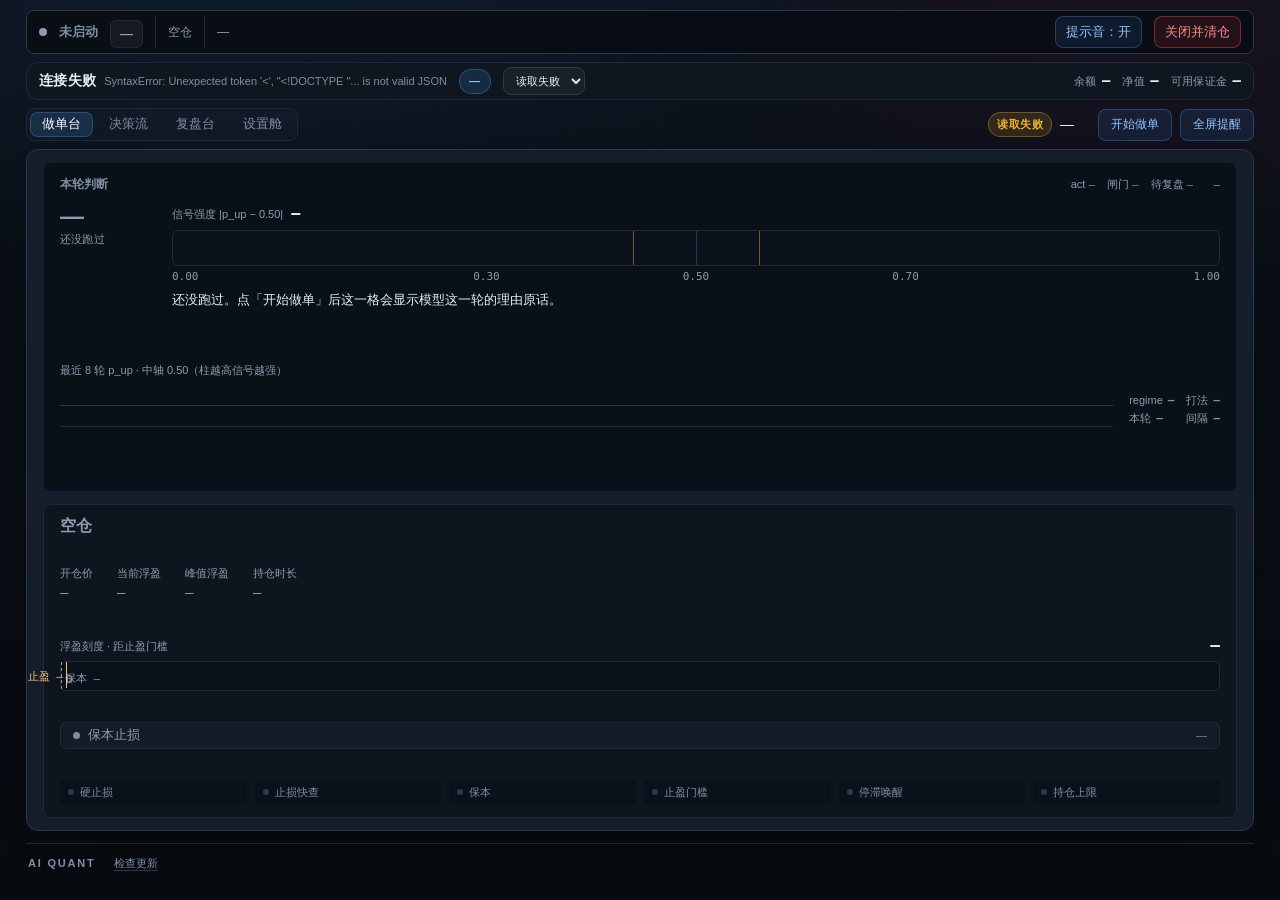
==== tools/dashboard_template.html @ 7fae6434 "feat(dashboard): 顶部标题栏改成页面底部页脚，删掉「退出程序」按钮 标题栏里三样东西（AI QUANT / 版本号 / 检查更新）交易时一眼都不看，却 占着最顶上一整条带边框、带渐变、" ====
<!DOCTYPE html>
<html lang="zh-CN">
<head>
<meta charset="utf-8">
<meta name="viewport" content="width=device-width, initial-scale=1">
<title>AI Quant · 监控台</title>
<link rel="icon" type="image/png" href="[data-uri]">
<style>
  :root {
    --bg: #070a0f;
    --bg2: #0b111a;
    --panel: #0f151e;
    --panel2: #141c27;
    --border: #1e2a38;
    --border-hi: #2a3a4d;
    --text: #e8eef6;
    --muted: #7d8fa3;
    /* 说明文字/空状态/副标（dim=辅助说明，muted=次级正文）。
       演变：#4d5c6e（对底只有 2.2:1）→ #6d7f95 → 现在 #8b9cb0。
       注：中间那版的注释写"≈4.7:1"是**算错了**——那是相对 --panel 的值，
       而 .mini 几乎都出现在 .card.l1 的底色 rgb(22,31,44) 上，实测只有 4.02:1。
       现值对 l1 底约 5.6:1、对 --panel 约 6.3:1（tests/test_ui_tokens.py 会算）。
       代价：与 --muted 的亮度差变小，层级改由字号和位置承担（靠 --fs-* 分档）。 */
    --dim: #8b9cb0;
    /* 涨跌方向：绿涨红跌（用户指定，与 A 股默认的红涨绿跌相反） */
    --up: #2ecc71;
    --down: #ff4d4f;
    /* 语义状态：与涨跌无关 —— 好=绿、坏=红。不要把这两组混用。 */
    --good: #2ecc71;
    --bad: #ff4d4f;
    --warn: #f0b429;
    --info: #4a9eff;
    /* 亮化变体：正文色在深底上不够跳，但直接拿 --info/--bad 当文字又太沉，
       这三档是给"文字/小面积强调"用的。值取自原来散落各处的裸 hex。 */
    --info-lit: #8fc4ff;
    --bad-lit: #ff8b8d;
    --good-lit: #6ee7a0;
    --gold-lit: #f0c674;
    /* --accent 之前没定义，三处使用全靠 fallback 兜底——等于隐式变量，
       换肤时一定会漏。补成显式定义，使用点的 fallback 留着无害。 */
    --accent: #4a9eff;
    --mono: "Cascadia Code", "JetBrains Mono", Consolas, monospace;
    /* ---- 间距：4pt 网格。原来 9/10/11/12/13/14/15/17px 混用，
       相邻两个卡片的间距全靠手感，扫起来没有节奏。 ---- */
    --sp1: 4px;  --sp2: 8px;  --sp3: 12px;
    --sp4: 16px; --sp5: 20px; --sp6: 24px;
    /* ---- 字号：十档（6 档常规文本 + 4 档展示数字）。
       原来 17 档（10/10.5/11/11.5/12/12.5/13/13.5/14/15/15.5/16/20/22/24/42/.95em），
       相邻半档肉眼分不出，却让"全局调一次字号"变成改 115 处硬编码。
       收敛规则：所有 <11px 一律抬到 --fs-1（11px 是深色底可读下限）。 ---- */
    --fs-1: 11px;    /* 微标签 / 表头 / 单位 / 徽章 */
    --fs-2: 12px;    /* 次级说明 / 卡片标题 */
    --fs-3: 12.5px;  /* 表单行 / 明细行 */
    --fs-4: 13px;    /* 正文 / 表格 */
    --fs-5: 14px;    /* 基线（body 默认，别在别处再写一遍） */
    --fs-6: 15px;    /* 小标题 */
    --fs-7: 16px;    /* 账户数字 */
    --fs-8: 22px;    /* 展示数字（原 20/22 合并） */
    --fs-9: 24px;    /* 展示数字·大 */
    --fs-10: 42px;   /* 首屏主数字 */
    /* 旧名保留为别名：历史引用不会断，新代码请直接用 --fs-* */
    --fs-label: var(--fs-1);
    --fs-body: var(--fs-4);
    --fs-num: var(--fs-8);
    --fs-num-lg: var(--fs-9);
    /* ---- 圆角：四档 + 两个语义值。原来 14 种取值（含 2/5/9/14/16）。
       7px→8px、11px→12px 是这次唯一有视觉差的映射，卡片因此整齐。 ---- */
    --r-xs: 4px; --r-sm: 6px; --r-md: 8px; --r-lg: 12px;
    --r-pill: 999px; --r-round: 50%;
    --r1: var(--r-md); --r2: var(--r-lg);   /* 旧名别名 */
    /* 控件最小高度：原来按钮 27px、下拉 24px、单选命中区 13px。
       桌面场景不要求 44px，但 28px 是"点得准"的下限。 */
    --ctrl-h: 32px;
    /* 层级强度：三档卡片的背景差。差一点点就够，不需要描边区分。 */
    --surf1: rgba(22,31,44,.96);
    --surf2: rgba(16,23,33,.92);
    /* ---- v2（做单台重构）新增两个，全站只此一处定义 ----
       决策环比 card.l1 再深一档：它是首屏视觉锚，要"陷下去"而不是"浮起来"。
       否决留痕直接复用 --info，不新建蓝——新建就会有第二个蓝、第三个蓝。 */
    --ring: #0a1017;
    --ring-hi: #16202c;
    --veto: var(--info);
  }
  * { box-sizing: border-box; }
  html, body { min-height: 100%; }
  body {
    margin: 0; padding: 16px 26px 16px;
    background:
      radial-gradient(1200px 600px at 20% -10%, #101d2e 0%, transparent 60%),
      radial-gradient(900px 500px at 90% 0%, #1a1220 0%, transparent 55%),
      linear-gradient(180deg, var(--bg2) 0%, var(--bg) 100%);
    background-attachment: fixed;
    color: var(--text);
    font: 14px/1.55 -apple-system, "Segoe UI", "Microsoft YaHei", sans-serif;
    /* 数字一律等宽：表格里 1 和 8 宽度不同会让整列数字的位数对不齐，
       扫一眼分不出 +3.33 和 +13.33。中文不受影响。 */
    font-variant-numeric: tabular-nums;
    -webkit-font-smoothing: antialiased;
  }
  body::before {
    content: ""; position: fixed; inset: 0; pointer-events: none; z-index: 0;
    background-image:
      linear-gradient(rgba(120,160,200,.028) 1px, transparent 1px),
      linear-gradient(90deg, rgba(120,160,200,.028) 1px, transparent 1px);
    background-size: 44px 44px;
    -webkit-mask-image: radial-gradient(ellipse at 50% 0%, #000 0%, transparent 75%);
    mask-image: radial-gradient(ellipse at 50% 0%, #000 0%, transparent 75%);
  }
  body > * { position: relative; z-index: 1; }
  .mono { font-family: var(--mono); font-variant-numeric: tabular-nums; }

  /* 页脚：程序名 / 版本 / 检查更新。
     这三样原来占着页面最顶上一整条带边框、带渐变的 header——而交易时
     一眼都不看它们，却每天要为此交出一条 50px 高的视觉重量。改成网站
     页脚的做法：最底下、一条淡分隔线、11px 小字、无框。
     顶部让给状态带，第一眼看到的就是「在跑吗 / 有没有仓 / 现在多少」。 */
  .foot {
    display: flex; align-items: center; gap: 18px;
    margin: var(--sp3) 0 0; padding: 11px 2px 0;
    border-top: 1px solid var(--border);
    font-size: var(--fs-1); color: var(--dim);
  }
  .foot-brand { font-weight: 600; letter-spacing: 1.8px; color: var(--muted); }
  .foot-ver { font-family: var(--mono); }
  .foot-ver b { font-weight: 600; color: var(--muted); }
  .foot-link {
    background: none; border: 0; padding: 0; min-height: 0;
    font: inherit; color: var(--muted); cursor: pointer;
    text-decoration: underline; text-underline-offset: 3px;
    text-decoration-color: var(--border-hi);
  }
  .foot-link:hover { color: var(--text); text-decoration-color: currentColor; }
  .foot-link:disabled { opacity: .6; cursor: default; }
  .dot { width: 8px; height: 8px; border-radius: var(--r-round); background: var(--dim); transition: .3s; }
  @keyframes pulse {
    0%   { box-shadow: 0 0 0 0 rgba(46,204,113,.6), 0 0 10px rgba(46,204,113,.8); }
    70%  { box-shadow: 0 0 0 8px rgba(46,204,113,0), 0 0 10px rgba(46,204,113,.4); }
    100% { box-shadow: 0 0 0 0 rgba(46,204,113,0),   0 0 10px rgba(46,204,113,.8); }
  }

  /* ---- 实盘视图内部三态：做单台 / 复盘台 / 设置舱 ----
     S1 只做结构分层：卡片原样搬，不动任何 id / class / 事件绑定。
     状态带（sticky）与账户条刻意留在 #view-live 顶层——包进 pane 会改变
     sticky 的包含块，吸附立刻失效。pane 只装普通卡片。 */
  .live-subtabs {
    display: flex; gap: var(--sp1); margin: 0; padding: 3px;
    background: rgba(255,255,255,.02); border: 1px solid var(--border);
    border-radius: var(--r1); width: fit-content;
  }
  .live-sub {
    padding: 4px 12px; border-radius: var(--r-md); cursor: pointer;
    font-size: var(--fs-3); background: transparent; color: var(--muted);
    border: 0; transition: .18s ease; font-weight: 500;
  }
  .live-sub:hover { color: var(--text); }
  .live-sub.active {
    color: #fff; background: rgba(74,158,255,.16);
    box-shadow: 0 0 0 1px rgba(74,158,255,.3) inset;
  }
  .live-sub .cnt {
    margin-left: 6px; font-size: var(--fs-1); color: var(--dim);
    font-variant-numeric: tabular-nums;
  }
  /* .card / .kpi 带 animation: rise，元素从 display:none 转可见时会**重播**。
     三态是高频切换，25 张卡每次切过去闪一遍既费性能也晃眼——只让做单台
     （首屏）保留进场动效，复盘台/设置舱直接落位。 */
  #live-review .card, #live-review .kpi,
  #live-setup .card, #live-setup .kpi,
  #live-flow .card, #live-flow .kpi { animation: none; }

  /* ==================== 做单台 v2 ====================
     设计依据 docs/ui-v2-spec.md。分区：状态带（顶层 sticky）→ 操作条 →
     决策环（上）+ 持仓面板（下）两区 ----2026-11-04 由左右分栏改成上下，
     决策流同日搬去独立标签，做单台专注当前这一笔。
     为什么重做：改造前这一张卡里有 25 个块，其中配置 20 个、运维 4 个，
     真正「做单时要读」的只有 6 个——98% 的面积服务于开跑之前和出事之后。
     这里只留那 6 个，其余全部搬进设置舱。 */
  .at-desk-bar {
    display: flex; align-items: center; gap: var(--sp2) var(--sp3);
    flex-wrap: wrap; margin: 0 0 var(--sp3);
  }
  .at-desk-bar .at-grow { flex: 1 1 auto; }
  .at-desk-bar .at-now { font-size: var(--fs-1); color: var(--dim); }

  /* 上下分栏（2026-11-04 由左右 62/38 改成）。
     决策流搬走之后卡片又宽又高，横着并排反而两头都不够用：环里的理由原话
     被挤成两行半，持仓面板那 38% 宽度下四个数字已经挤到要退回 2×2。
     改成上下铺满之后，p_up 条和理由一行能放的字数翻了近一倍，持仓面板也能
     把 6 盏闸门灯从 3×2 摊成一行 6 个，省下整整一行高度。
     行高 1.05 : 1 —— 环里要放模型原话，天然比四个数字需要多一点。 */
  .at-grid {
    display: grid; grid-template-columns: minmax(0, 1fr);
    grid-template-rows: minmax(0, 1.05fr) minmax(0, 1fr);
    gap: var(--sp3); align-items: stretch;
  }

  /* ---- 决策环 ---- */
  .ring {
    position: relative; overflow: hidden; display: flex; flex-direction: column;
    background: var(--ring); border: 1px solid var(--ring-hi);
    border-radius: var(--r-md); padding: var(--sp3) var(--sp4);
  }
  /* 否决留痕：左边缘 3px 蓝条。只在「有程序建议」时亮——它是事后按
     「听了 / 没听」分桶算期望的唯一依据，不能只藏在 title 里。 */
  .ring::before {
    content: ""; position: absolute; left: 0; top: 0; bottom: 0; width: 3px;
    background: transparent; transition: background .18s;
  }
  .ring.veto::before { background: var(--veto); }
  .ring-head { display: flex; align-items: center; gap: var(--sp2);
               margin-bottom: var(--sp2); min-width: 0; }
  .ring-head .t { font-size: var(--fs-2); color: var(--muted); font-weight: 600;
                  white-space: nowrap; }
  .ring-head .ts {
    margin-left: var(--sp3); font-size: var(--fs-1); color: var(--dim);
    font-family: var(--mono); white-space: nowrap;
  }
  /* act / 闸门 / 待复盘：从环底那一行并到这里。三小段都不换行，
     窄一点就整体收窄（不折行，折行会顶高环头）。 */
  .ring-meta {
    display: flex; gap: var(--sp3); margin-left: auto; min-width: 0;
    font-size: var(--fs-1); color: var(--dim); white-space: nowrap; overflow: hidden;
  }
  .ring-meta b { color: var(--muted); font-weight: 500; font-family: var(--mono); }
  .ring-tag {
    font-size: var(--fs-1); color: var(--info-lit);
    border: 1px solid rgba(74,158,255,.5); background: rgba(74,158,255,.1);
    border-radius: var(--r-xs); padding: 0 6px; white-space: nowrap;
  }
  .ring-tag.bad { color: var(--bad-lit); border-color: rgba(255,77,79,.5);
                  background: rgba(255,77,79,.1); }
  .ring-body { display: flex; align-items: flex-start; gap: var(--sp4); }
  .ring-act {
    font-size: var(--fs-9); line-height: 1.15; font-weight: 700;
    min-width: 96px; letter-spacing: -.3px;
  }
  .ring-act.long { color: var(--up); }
  .ring-act.short { color: var(--down); }
  .ring-act.hold { color: var(--dim); }
  .ring-act small {
    display: block; font-size: var(--fs-1); font-weight: 500; color: var(--dim);
    margin-top: var(--sp1); letter-spacing: .2px;
  }
  .ring-mid { flex: 1; min-width: 0; }

  /* p_up 双向条：中轴 0.50 + 两条开仓阈值刻线。
     开仓条件是 |p_up−0.50| ≥ min_edge，读 0.62 要心算减 0.5 再判线；
     画成条之后阈值直接可见。p_up=0.00 那种被照抄的异常会贴死中轴。 */
  .put-top { display: flex; align-items: baseline; gap: var(--sp2); margin-bottom: 5px; }
  .put-top .lb { font-size: var(--fs-1); color: var(--dim); }
  .put-top .vv { font-family: var(--mono); font-size: var(--fs-6); font-weight: 600; }
  .put-top .edge { margin-left: auto; font-size: var(--fs-1); color: var(--dim); }
  .put-track {
    position: relative; height: 22px; background: var(--bg2);
    border: 1px solid var(--border); border-radius: var(--r-sm); overflow: hidden;
  }
  .put-fill {
    position: absolute; top: 0; bottom: 0; background: rgba(46,204,113,.55);
    transition: left .3s, width .3s, background .3s;
  }
  .put-fill.bear { background: rgba(255,77,79,.55); }
  .put-axis {
    position: absolute; left: 50%; top: 0; bottom: 0; width: 1px;
    background: var(--border-hi); z-index: 3;
  }
  .put-thr {
    position: absolute; top: 0; bottom: 0; width: 1px;
    background: rgba(240,180,41,.45); z-index: 2;
  }
  .put-ticks {
    position: relative; height: 14px; margin-top: 2px;
    font-size: var(--fs-1); color: var(--dim); font-family: var(--mono);
  }
  .put-ticks span { position: absolute; transform: translateX(-50%); }
  .put-ticks span:first-child { transform: none; }
  .put-ticks span:last-child { transform: translateX(-100%); }

  .ring-why {
    margin-top: var(--sp2); font-size: var(--fs-4); color: var(--text);
    line-height: 1.55; white-space: normal; word-break: break-word;
    display: -webkit-box; -webkit-box-orient: vertical;
    -webkit-line-clamp: 2; overflow: hidden;
  }
  /* 程序建议：只在真给了建议时出现。默认配置是不拦只留痕，
     所以这里要写清「已采纳/未采纳」，否则用户会以为程序拦了。 */
  .ring-adv {
    display: flex; gap: var(--sp2); align-items: flex-start; margin-top: var(--sp2);
    background: rgba(74,158,255,.07); border: 1px solid rgba(74,158,255,.28);
    border-radius: var(--r-sm); padding: var(--sp2) var(--sp3);
  }
  .ring-adv .txt {
    font-size: var(--fs-3); color: var(--text); line-height: 1.55;
    min-width: 0; white-space: normal; word-break: break-word;
  }
  .ring-adv .txt b { color: var(--info-lit); font-weight: 600; }

  .ring-anchor {
    display: flex; align-items: center; gap: var(--sp2); flex-wrap: wrap;
    margin-top: var(--sp2); padding-top: var(--sp2);
    border-top: 1px dashed var(--border);
  }
  .ring-anchor .lb { font-size: var(--fs-1); color: var(--dim); }
  .ring-anchor .lv {
    font-family: var(--mono); font-size: var(--fs-6); font-weight: 600;
    color: var(--gold-lit);
  }
  .ring-anchor .ago { font-size: var(--fs-1); color: var(--dim); }
  .ring-anchor.drift .lv { color: var(--warn); }
  .ring-anchor .drift {
    font-size: var(--fs-1); color: var(--warn);
    border: 1px solid rgba(240,180,41,.4); border-radius: var(--r-xs); padding: 0 6px;
  }

  /* 本轮上下文：最近 8 轮 p_up 直方图 + 四个真实特征。
     这里不放"装饰性"内容——留白会被读成"漏了一块"。 */
  .rspacer { flex: 1 1 auto; min-height: 4px; }
  .ring-ctx { display: flex; gap: var(--sp4); align-items: flex-end; }
  .ctx-hist { flex: 1; min-width: 0; }
  .ctx-lb { font-size: var(--fs-1); color: var(--dim); margin-bottom: 4px; }
  .hist {
    display: flex; align-items: center; justify-content: space-between;
    height: 30px; position: relative; padding: 0 2px;
    border-bottom: 1px solid var(--border);
  }
  .hist::before {
    content: ""; position: absolute; left: 0; right: 0; top: 50%;
    height: 1px; background: var(--border-hi);
  }
  .hbar { flex: 0 0 10px; position: relative; height: 100%; }
  .hbar i {
    position: absolute; left: 0; right: 0; border-radius: var(--r-xs);
    display: block; min-height: 2px;
  }
  .hbar i.up { background: rgba(46,204,113,.7); bottom: 50%; }
  .hbar i.down { background: rgba(255,77,79,.7); top: 50%; }
  .ctx-feats { display: grid; grid-template-columns: auto auto; gap: 1px var(--sp3); flex: none; }
  .ctx-feats div { display: flex; gap: 5px; align-items: baseline; font-size: var(--fs-1); }
  .ctx-feats .k { color: var(--dim); }
  .ctx-feats b { font-family: var(--mono); color: var(--muted); font-weight: 600; }

  /* ---- 持仓面板 ---- */
  .pos-panel {
    display: flex; flex-direction: column;
    background: var(--panel); border: 1px solid var(--border);
    border-radius: var(--r-md); padding: var(--sp3) var(--sp4);
  }
  .pos-head { display: flex; align-items: baseline; gap: var(--sp2); margin-bottom: var(--sp2); }
  .pos-side { font-size: var(--fs-8); font-weight: 700; line-height: 1.1; }
  .pos-side.long { color: var(--up); }
  .pos-side.short { color: var(--down); }
  .pos-side.none { font-size: var(--fs-7); color: var(--dim); }
  .pos-plan {
    margin-left: auto; font-size: var(--fs-1); padding: 1px 6px;
    border-radius: var(--r-xs); border: 1px solid var(--border-hi); color: var(--muted);
    white-space: nowrap;
  }
  .pos-plan.trend { color: var(--gold-lit); border-color: rgba(240,198,116,.4); }
  /* 四个数字排一行（原来 2×2 要两行 78px）。上下分栏之后面板是整幅宽度，
     再用 space-between 会把四个数拉到两个极端（中间空一米），
     改成左对齐 + 固定间距。 */
  .pos-rows {
    display: flex; justify-content: flex-start; gap: var(--sp6);
    margin-bottom: var(--sp2);
  }
  .pos-rows .prow { flex: 0 1 auto; }
  .pos-rows .prow .v { white-space: nowrap; }
  /* 1200 以下 38% 栏宽撑不开四列：「当前浮盈」会折成两行、数字掉到第二行。
     这种宽度本来就装不下一页，退回 2×2 反而清楚。 */
  @media (max-width: 1199px) {
    .pos-rows { display: grid; grid-template-columns: 1fr 1fr;
                gap: var(--sp1) var(--sp3); }
  }
  .prow { display: flex; flex-direction: column; gap: 1px; min-width: 0; }
  .prow .k { font-size: var(--fs-1); color: var(--dim); }
  .prow .v {
    font-family: var(--mono); font-size: var(--fs-5); font-weight: 600;
    font-variant-numeric: tabular-nums; line-height: 1.35;
  }
  .prow .v.idle { color: var(--dim); font-weight: 500; }

  /* 浮盈刻度尺：保本线 / 止盈线 / 当前 / 峰值画在同一根尺上，
     「离落袋还有多远」不用算。刻线位置全部由数值算出，不写死百分比。 */
  .ruler { margin-bottom: var(--sp2); }
  .ruler-top { display: flex; justify-content: space-between; align-items: baseline; margin-bottom: 4px; }
  .ruler-top .k { font-size: var(--fs-1); color: var(--dim); }
  .ruler-top .v { font-family: var(--mono); font-size: var(--fs-7); font-weight: 700; }
  .r-track {
    position: relative; height: 22px; background: var(--bg2);
    border: 1px solid var(--border); border-radius: var(--r-sm);
  }
  .r-track .end {
    position: absolute; left: 5px; bottom: 2px; font-size: var(--fs-1);
    color: var(--dim); font-family: var(--mono);
  }
  .r-fill {
    position: absolute; left: 0; top: 0; bottom: 0;
    border-radius: var(--r-sm) 0 0 var(--r-sm);
    background: rgba(46,204,113,.34); transition: width .3s;
  }
  .r-fill.neg {
    border-radius: 0 var(--r-sm) var(--r-sm) 0;
    background: rgba(255,77,79,.34);
  }
  .r-peak {
    position: absolute; top: -3px; bottom: -3px; width: 2px;
    background: var(--good-lit); opacity: .75; transition: left .3s;
  }
  .r-line { position: absolute; top: 0; bottom: 0; width: 1px; background: var(--gold-lit); z-index: 3; }
  .r-line.dash {
    background: repeating-linear-gradient(180deg, var(--dim) 0 3px, transparent 3px 6px);
  }
  .r-line .cap {
    position: absolute; bottom: 3px; left: 4px; white-space: nowrap;
    font-size: var(--fs-1); color: var(--gold-lit); font-family: var(--mono);
  }
  .r-line.dash .cap { color: var(--dim); }
  .r-line.end .cap { left: auto; right: 4px; }

  /* 保本三态：未触发（灰）/ 已挂券商（绿）/ 挂失败本地兜底（黄）。
     三态颜色不能混——挂失败那段时间只有 5 秒快查在兜，用户必须知道。 */
  .be-badge {
    display: flex; align-items: center; gap: var(--sp2); font-size: var(--fs-3);
    border-radius: var(--r-sm); padding: 3px var(--sp3);
    margin-bottom: var(--sp2); white-space: nowrap;
  }
  .be-badge .dot {
    width: 7px; height: 7px; border-radius: var(--r-round);
    background: var(--muted); flex: none;
  }
  .be-badge .note {
    margin-left: auto; font-size: var(--fs-1); opacity: .85;
    white-space: normal; text-align: right; word-break: break-word;
  }
  .be-badge.off { background: var(--panel2); border: 1px solid var(--border); color: var(--dim); }
  .be-badge.on {
    background: rgba(46,204,113,.09); border: 1px solid rgba(46,204,113,.32);
    color: var(--good-lit);
  }
  .be-badge.on .dot { background: var(--good); }
  .be-badge.fail {
    background: rgba(240,180,41,.09); border: 1px solid rgba(240,180,41,.32);
    color: var(--gold-lit);
  }
  .be-badge.fail .dot { background: var(--warn); }

  /* 闸门指示灯：正常只显示名字（灰），逼近转黄、触发转实心。
     改造前这里是 6 个常驻胶囊，写着 −3.00 / 每5秒 / 3.25 …——这些数
     整个交易日不变，看了等于没看。参数挪进设置舱，这里只回答一个问题：
     现在有没有哪条在逼近。 */
  /* 6 盏灯一行铺满（上下分栏之后宽度够了，原来 3×2 要占两行约 40px）；
     窄窗口退回 3×2，否则每格放不下「止盈门槛」四个字。 */
  .gate-leds { display: grid; grid-template-columns: repeat(6, minmax(0, 1fr));
               gap: var(--sp1) var(--sp2); }
  @media (max-width: 1199px) {
    .gate-leds { grid-template-columns: repeat(3, minmax(0, 1fr)); }
  }
  .gate-led {
    display: flex; align-items: center; gap: 6px; font-size: var(--fs-1);
    color: var(--muted); padding: 3px 7px; border-radius: var(--r-xs);
    background: var(--bg2); border: 1px solid transparent;
    transition: color .15s, border-color .15s, background .15s;
    min-width: 0;
  }
  .gate-led i {
    width: 6px; height: 6px; border-radius: var(--r-round);
    background: var(--border-hi); flex: none;
  }
  .gate-led .gv {
    margin-left: auto; font-family: var(--mono); color: var(--dim);
    font-variant-numeric: tabular-nums; white-space: nowrap;
  }
  .gate-led.near { color: var(--gold-lit); border-color: rgba(240,180,41,.3); }
  .gate-led.near i { background: var(--warn); }
  .gate-led.near .gv { color: var(--gold-lit); }
  .gate-led.hit {
    color: var(--good-lit); border-color: rgba(46,204,113,.35);
    background: rgba(46,204,113,.08);
  }
  .gate-led.hit i { background: var(--good); }
  .gate-led.hit .gv { color: var(--good-lit); }
  .gate-led.hit.bad {
    color: var(--bad-lit); border-color: rgba(255,77,79,.35);
    background: rgba(255,77,79,.08);
  }
  .gate-led.hit.bad i { background: var(--bad); }
  .gate-led.hit.bad .gv { color: var(--bad-lit); }
  .gate-led.off { opacity: .55; }
  .gate-led.off .gv { text-decoration: line-through; }
  /* 闸门说明只在设置舱里写全，右栏底部不再占一行——那一行 20px，
     换来的信息在 .gate-leds 的 title 里也有。 */
  .gate-leds { cursor: help; }
  .sb-alarm { color: var(--dim); white-space: nowrap; }
  .sb-alarm:not(:empty) { color: var(--warn); }

  /* ---- 决策流独立页 ----
     整块从做单台卡片底部搬出来（2026-11-04）。.stream 原来靠 border-top
     与上方的决策环分隔，独立成页后上面没有东西了，那条线要去掉；
     卡片撑满视口，列表自己内部滚（和它在做单台时一样）。 */
  #live-flow > .card.l1 {
    display: flex; flex-direction: column;
    padding: var(--sp3) var(--sp4); margin-top: var(--sp2);
  }
  #live-flow .stream { border-top: 0; margin-top: 0; padding-top: 0; }

  /* ---- 决策流：11 列压成 6 列 ----
     原来 11 列里「来源 / 开仓理由 / 平仓理由 / 详情」占了 4 列，1280 宽下
     必须横向滚才看得到盈亏。现在一条理由列（最多两行，各自带 title 全文）。 */
  .stream {
    margin-top: var(--sp2); padding-top: var(--sp2);
    border-top: 1px solid var(--border);
    display: flex; flex-direction: column;
    flex: 1 1 auto;
    /* 真·下限：表头 22 + 三行（40/24 混排）+ 页脚 24 ≈ 168。
       原来是 88px，屏幕一矮就被压成 56px——只剩表头加半行，等于没有。
       空间不够时宁可让整页滚，也不把这个区压成一条缝。 */
    min-height: 168px;
  }
  /* 卡片本身变成 flex 列，max-height 由 fitDesk() 按实际可用高度写内联值。
     决策流搬走之后，卡片里只剩决策环 + 持仓面板：这两块按内容定高只有 245px，
     而卡片撑满视口有 ~480px，多出来的高度必须由它们自己吸收——所以 at-grid
     从 flex:none 改成 flex:1。网格项本身是 stretch，两栏跟着等高。 */
  #live-desk > .card.l1 {
    display: flex; flex-direction: column;
    padding: var(--sp3) var(--sp4) var(--sp3); margin-top: var(--sp2);
  }
  #live-desk .at-grid { flex: 1 1 auto; min-height: 0; }
  /* 上下分栏之后这两块都是整幅宽度，原来为「半宽」定的尺寸全显得单薄：
     22px 的判断条拉成 1000px 就像一条细装饰线，直方图 30px 也压不住底部。
     加高它们同时把「理由 → 直方图」之间那段空档吃掉。 */
  #live-desk .put-track { height: 36px; }
  #live-desk .hist { height: 44px; }
  #live-desk .r-track { height: 30px; }
  /* 面板内部只有 5 个区块，撑高后不能让空白全堆在闸门灯下面：
     按原有区块均匀铺开。**只调间距，不动内容**——加东西属于另一件事。 */
  #live-desk .pos-panel { justify-content: space-between; }
  /* 页脚一条带子兼三件事：标题 / 条数 / 跳过行开关。原来这三样各占一行
     （表头 22px + 过滤条），决策流因此少显示整整一行。 */
  .stream-foot {
    display: flex; align-items: center; gap: var(--sp2);
    margin-top: var(--sp1); padding: 2px var(--sp2);
    border-top: 1px dashed var(--border);
    font-size: var(--fs-1); color: var(--dim);
  }
  .stream-foot .ttl { font-size: var(--fs-2); color: var(--muted); font-weight: 600; }
  .stream-foot .cnt { font-variant-numeric: tabular-nums; }
  .stream-foot .bar {
    flex: 1; height: 2px;
    background: repeating-linear-gradient(90deg, var(--border-hi) 0 6px, transparent 6px 11px);
  }
  .stream-foot b { color: var(--muted); font-family: var(--mono); font-weight: 600; }
  .stream-foot .btn-ghost { margin: 0; padding: 0 8px; font-size: var(--fs-1);
                            line-height: 1.5; min-height: 0; }
  /* 只给屏幕阅读器/JS 用的复选框：不占位、不可见，但仍然可被 .checked 读到 */
  .sr-only {
    position: absolute; width: 1px; height: 1px; padding: 0; margin: -1px;
    overflow: hidden; clip-path: inset(50%); white-space: nowrap; border: 0;
  }
  /* 做单台按「撑满剩余视口」布局：页面本身不滚，决策流自己滚。
     写死高度试过两次都不对——204px 在 1120×720 下把列表压成 1 行，
     clamp() 又会随视口长高而长高，永远比视口多出 190px。
     真正的剩余高度只能由 JS 量（卡片顶部上方有 sticky 带、账户条，
     窄窗口下账户条还会折行，任何 calc() 常量都会算错）。 */
  .stream-body {
    overflow-y: auto; overflow-x: hidden;
    flex: 1 1 auto; min-height: 0; max-height: none;
    /* 底边淡出：滚动区最后一行常被切一半，看着像布局坏了。淡一下既是遮丑，
       也是「下面还有」的信号。（mask 里用黑色不等于渲染成黑色，只是透明度通道） */
    -webkit-mask-image: linear-gradient(180deg, rgba(0,0,0,1) calc(100% - 12px), rgba(0,0,0,0) 100%);
    mask-image: linear-gradient(180deg, rgba(0,0,0,1) calc(100% - 12px), rgba(0,0,0,0) 100%);
  }
  .stream table { font-size: var(--fs-3); }
  .stream th, .stream td { padding: 2px var(--sp2); }
  .stream th:first-child, .stream td:first-child { padding-left: 2px; }
  /* .tl = 文本列左对齐。原来是 .stream 专属，结果设置舱那张闸门表的
     「作用」一列整段右对齐，长句子读起来眼睛要倒着走。提成全局工具类。 */
  td.tl, th.tl { text-align: left; }
  .stream .why-cell { max-width: 620px; min-width: 200px; white-space: normal; }
  .stream .why-out { color: var(--dim); }
  .act-badge {
    display: inline-block; font-size: var(--fs-1); padding: 0 6px;
    border-radius: var(--r-xs); border: 1px solid var(--border-hi);
    color: var(--muted); white-space: nowrap;
  }
  .act-badge.open { color: var(--good-lit); border-color: rgba(46,204,113,.4); }
  .act-badge.close { color: var(--info-lit); border-color: rgba(74,158,255,.4); }
  .act-badge.review { color: var(--gold-lit); border-color: rgba(240,198,116,.4); }
  .act-badge.bad { color: var(--bad-lit); border-color: rgba(255,77,79,.4); }
  .mini-put {
    position: relative; display: inline-block; width: 42px; height: 7px;
    background: var(--bg2); border: 1px solid var(--border);
    border-radius: var(--r-xs); overflow: hidden; vertical-align: middle;
  }
  .mini-put::after {
    content: ""; position: absolute; left: 50%; top: 0; bottom: 0; width: 1px;
    background: var(--border-hi);
  }
  .mini-put i { position: absolute; top: 0; bottom: 0; }
  .stream .putnum {
    font-size: var(--fs-1); color: var(--dim); margin-left: 4px;
    font-variant-numeric: tabular-nums;
  }
  /* 跳过行计数在页脚带子里（见 .stream-foot），不再单独一条——
     计数器必须在滚动区**外面**才永远看得见：放进 tbody 会被解析器提到
     表头上面（<tr> 里不许放 div），放进滚动区则滚到底也看不见。 */

  /* ---- 设置舱 ---- */
  .setup-grid { display: grid; grid-template-columns: repeat(auto-fit, minmax(340px, 1fr));
                gap: var(--sp3); align-items: start; }
  .setup-card {
    background: var(--panel); border: 1px solid var(--border);
    border-radius: var(--r-md); padding: var(--sp4);
  }
  .setup-card h3 {
    margin: 0 0 var(--sp1); font-size: var(--fs-2); color: var(--muted);
    font-weight: 600; letter-spacing: .3px;
  }
  .setup-card .sub { font-size: var(--fs-1); color: var(--dim); margin-bottom: var(--sp3);
                     line-height: 1.6; }
  .setup-card .row { display: flex; align-items: center; gap: var(--sp2);
                     margin-bottom: var(--sp2); flex-wrap: wrap; }
  .setup-card .row > .lb { font-size: var(--fs-2); color: var(--muted);
                           min-width: 52px; flex: none; }

  /* 轮次/阶段/耗时是「实时迭代」页的字段，实盘页留着它仨只是在抢宽度 */

  .kpis { display: grid; grid-template-columns: repeat(auto-fit, minmax(168px, 1fr)); gap: var(--sp3); }
  .kpi {
    position: relative; overflow: hidden;
    background: var(--surf2);
    border: 1px solid var(--border);
    border-radius: var(--r2); padding: 14px var(--sp4) var(--sp3);
    transition: border-color .18s;
  }
  .kpi::before {
    content: ""; position: absolute; left: 0; top: 12px; bottom: 12px;
    width: 2px; border-radius: var(--r-xs);
    background: linear-gradient(180deg, rgba(74,158,255,.5), transparent);
  }
  /* 悬停只换边框色，**不再位移**。这是盯盘面板不是官网落地页：
     鼠标划过时卡片往上跳 1px，一屏几十个数字跟着抖，是纯干扰。 */
  .kpi:hover { border-color: var(--border-hi); }
  .kpi .k {
    font-size: var(--fs-label); color: var(--muted);
    letter-spacing: .5px; font-weight: 600;
  }
  .kpi .v {
    font-size: var(--fs-num-lg); font-weight: 700; margin-top: 6px;
    font-family: var(--mono); letter-spacing: -.8px; line-height: 1.1;
  }
  .kpi .s { font-size: var(--fs-1); color: var(--dim); margin-top: var(--sp1); letter-spacing: .2px; }
  /* 涨跌色：**不带光晕**。原来每条数字都在发 18px 的绿光/红光，一屏十几个
     数字同时发光 = 全都是重点 = 没有重点，而且数字边缘会糊，扫读变慢。
     只在首屏大数字（KPI 的 .v）上留一点点，用来标记"这一块是主数字"。 */
  .pos { color: var(--up); }
  .neg { color: var(--down); }
  /* 语义色文字：与涨跌无关的"好坏"指标用（盈利年份占比、盈亏比……）。
     颜色虽和 pos/neg 同值，但换肤/调盘时可以分开走，调用处不许混用。 */
  .txt-good { color: var(--good); }
  .txt-bad  { color: var(--bad); }
  .neut { color: var(--warn); }
  .idle { color: var(--muted); }
  .kpi .v.pos { text-shadow: 0 0 22px rgba(46,204,113,.28); }
  .kpi .v.neg { text-shadow: 0 0 22px rgba(255,77,79,.24); }
  .kpi .v.neut { text-shadow: 0 0 20px rgba(240,180,41,.2); }

  .grid2 { display: grid; grid-template-columns: 1fr 1fr; gap: var(--sp4); margin-top: var(--sp4); }
  @media (max-width: 900px) { .grid2 { grid-template-columns: 1fr; } }
  /* 卡片分三档，判据不是"重要性"这种空话，是**看它的频率**：
       l1（实时区）= 每 60 秒扫一眼 → 背景更亮、边框更亮、留白更大；
       默认（判断区）= 一场看完一次；
       l3（证据区）= 出问题才翻 → 脱掉卡片壳，只剩一条顶线，变成"段落"。
     原来 30 个卡片边框/圆角/padding 全一样，视觉权重相等 = 谁都不突出。 */
  .card {
    background: var(--surf2);
    border: 1px solid var(--border);
    border-radius: var(--r2); padding: var(--sp4) var(--sp4) 15px;
    margin-top: var(--sp4);
  }
  .grid2 .card { margin-top: 0; }
  .card.l1 {
    background: var(--surf1);
    border-color: var(--border-hi);
    padding: var(--sp4) var(--sp5) var(--sp3);
    box-shadow: 0 18px 48px -34px rgba(0,0,0,.95);
  }
  /* 证据区：不带壳、不缩进，靠一条顶线和上方 24px 的间距分章。
     30 个同权重卡片变成三层结构，靠的就是这一条。 */
  .card.l3 {
    background: none; border: 0; border-radius: 0;
    border-top: 1px solid var(--border);
    padding: 15px 2px 0; margin-top: var(--sp6);
  }
  /* 网格里的证据块不能吃 24px 上边距，否则左右两栏顶线对不齐 */
  .grid2 .card.l3 { margin-top: 0; }
  .card h2 {
    margin: 0 0 var(--sp3); font-size: var(--fs-label); font-weight: 700;
    color: var(--muted); letter-spacing: .5px;
    display: flex; align-items: center; gap: 8px;
  }
  /* 实时区标题用正文色：它得压得住下面那堆数字 */
  /* 实时区标题用正文色：它得压得住下面那堆数字 */
  .card.l1 h2 { font-size: var(--fs-2); color: var(--text); letter-spacing: .3px; }
  /* 证据区已经有顶线了，标题后面的渐隐横线是第二条线，去掉 */
  .card.l3 h2::after { display: none; }
  .card h2::after {
    content: ""; flex: 1; height: 1px;
    background: linear-gradient(90deg, var(--border), transparent);
  }
  svg { width: 100%; height: 156px; display: block; overflow: visible; }

  /* ---- 滚动条 ----
     原生窗口里不需要浏览器那种粗滚动条：默认最大化 + 宽屏，正文基本一屏装得下，
     偶尔超出的地方（长表格、参数详情、弹窗）用滚轮就能滚。
     注意：`width/height: 0` 只藏视觉，**滚动能力不变**；
     真用 `display:none` 在部分内核上会连滚动一起废掉，别改。 */
  *::-webkit-scrollbar { width: 0; height: 0; }
  * { scrollbar-width: none; }          /* Firefox / 新版 WebView2 */
  .grid-line { stroke: rgba(120,160,200,.09); stroke-width: 1; }
  .zero-line { stroke: rgba(140,170,200,.42); stroke-width: 1; stroke-dasharray: 4 4; }
  .line-up { fill: none; stroke: var(--up); stroke-width: 2; filter: drop-shadow(0 0 6px rgba(46,204,113,.55)); }
  .line-info { fill: none; stroke: var(--info); stroke-width: 2; filter: drop-shadow(0 0 6px rgba(74,158,255,.55)); }
  .line-down { fill: none; stroke: var(--down); stroke-width: 2; filter: drop-shadow(0 0 6px rgba(255,77,79,.55)); }
  /* 语义「坏」的曲线（如回撤）：红，但不是「跌」 */
  .line-bad { fill: none; stroke: var(--bad); stroke-width: 2; filter: drop-shadow(0 0 6px rgba(255,77,79,.55)); }
  .pt { fill: #0b111a; stroke: var(--info); stroke-width: 1.6; }
  .lbl { fill: var(--dim); font-size: var(--fs-1); font-family: var(--mono); }
  /* 对照线：低权重灰蓝细虚线，视觉权重必须压不过主线 */
  .line-ghost { fill: none; stroke: #7f93a8; stroke-width: 1.3; stroke-dasharray: 6 4; opacity: .85; }
  /* 全量 hover 的竖向参考线 */
  .hover-line { stroke: rgba(140,170,200,.45); stroke-width: 1; stroke-dasharray: 3 3; }
  /* hover 浮窗：position:fixed 定位在 body 上，不进 svg——
     preserveAspectRatio="none" 会把 svg 内的元素拉伸变形，浮窗进去文字必花 */
  .chart-tip {
    position: fixed; z-index: 1200; pointer-events: none;
    background: #131c27; border: 1px solid var(--border-hi); border-radius: var(--r-sm);
    padding: 6px 9px; font-size: var(--fs-1); line-height: 1.6; color: var(--text);
    font-variant-numeric: tabular-nums; box-shadow: 0 8px 24px -8px rgba(0,0,0,.8);
    white-space: nowrap;
  }
  .chart-tip.hidden { display: none; }

  table { width: 100%; border-collapse: collapse; font-size: var(--fs-body); }
  th, td { padding: 6px 12px; text-align: right; border-bottom: 1px solid rgba(30,42,56,.55);
           white-space: nowrap; }
  /* 理由列是长句，必须能换行；但得限宽，否则它会把「时间 / 动作 / 方向」
     这些短列压到只剩一个字宽——中文可以在任意字之间断行，压缩的表现就是
     表头还正常、每行第一列只剩「时」「间」上下两行。 */
  /* v2 决策流只有 6 列，理由落在第 6 列（原来第 7/8 列是开仓/平仓理由）。 */
  #rowsAuto td:nth-child(6),
  #rowsTrade td:nth-child(11), #rowsPos td:nth-child(9) {
    white-space: normal; max-width: 340px; word-break: break-word;
  }
  /* 理由列的上限只做「视觉折行」，不再在 JS 里砍字符串。
     原来渲染时写的是 String(reason).slice(0,80)——正好断在「（反事实校正：
     平仓后回」，既没有省略号提示被截断，也没有任何地方能看全。现在整段文本
     进 DOM，这里限 6 行、超出由浏览器自己出省略号，悬停看 title 全文，
     「详情」弹窗里还有一份完整版（renderTradeDetail 没做任何截断）。 */
  .why-clamp {
    display: -webkit-box; -webkit-box-orient: vertical; -webkit-line-clamp: 6;
    overflow: hidden; white-space: normal; word-break: break-word;
  }
  /* 决策流里一行只留两行理由：这条表是用来"扫"的，不是用来读的；
     全文在 title 和「时刻」上的详情弹窗里。
     行高就是这张表的"容量"：每一行理由从 26px 收到 20px，同样高度能多显示
     好几行。主理由给两行（模型的一句话常正好两行，砍一行等于砍半句），
     附带的平仓理由只给一行——它是补充说明，全文在 title 里。 */
  .stream .why-clamp { -webkit-line-clamp: 2; line-height: 1.45; }
  .stream .why-clamp.why-out { -webkit-line-clamp: 1; }
  /* 长文本和文本类列一律左对齐。右对齐对数字有意义（个位对个位），
     对「窄幅震荡，收盘位置 50%」这种句子是灾难：每行末尾才对齐，
     眼睛每次都要横向扫到最右边才能开始读。 */
  .tbl-left, #rowsAuto td:nth-child(2), #rowsAuto td:nth-child(3),
  #rowsAuto td:nth-child(6),
  #rowsAuto th:nth-child(2), #rowsAuto th:nth-child(3),
  #rowsAuto th:nth-child(6),
  #rowsTrade td:nth-child(2), #rowsTrade td:nth-child(3),
  #rowsTrade td:nth-child(8), #rowsTrade td:nth-child(11),
  #rowsTrade th:nth-child(2), #rowsTrade th:nth-child(3),
  #rowsTrade th:nth-child(8), #rowsTrade th:nth-child(11),
  #rowsPos td:nth-child(2), #rowsPos td:nth-child(3),
  #rowsPos th:nth-child(2), #rowsPos th:nth-child(3) { text-align: left; }
  /* 空状态是整行一句话，不能被 td 的 nowrap 撑成一条超长的单行 */
  .empty { white-space: normal; }
  /* 直接装表格的卡片允许横向滚。表格现在所有格都不换行（不然中文会被压成
     一个字一列），11 列的「最近平仓记录」在 1280 宽下会顶出卡片——
     让卡片自己滚，别把整页撑出横向滚动条。 */
  .card:has(> table) { overflow-x: auto; }
  th {
    color: var(--muted); font-weight: 600; font-size: var(--fs-1);
    letter-spacing: .4px;
    border-bottom: 1px solid var(--border);
    white-space: nowrap;
  }
  th:first-child, td:first-child { text-align: left; }
  tbody tr { transition: background .15s; }
  tbody tr:hover { background: rgba(74,158,255,.055); }
  tbody tr:last-child td { border-bottom: 0; }
  tr.current td {
    background: rgba(74,158,255,.09);
    box-shadow: inset 3px 0 0 var(--info);
  }

  .gate { display: flex; flex-direction: column; gap: 9px; }
  .gate-row { display: flex; align-items: center; gap: 11px; font-size: var(--fs-4); }
  .badge {
    display: inline-block; min-width: 50px; text-align: center;
    padding: 3px 9px; border-radius: var(--r-sm);
    font-size: var(--fs-1); font-weight: 700; letter-spacing: .8px;
  }
  .badge.pass {
    background: rgba(46,204,113,.12); color: var(--good);
    box-shadow: 0 0 0 1px rgba(46,204,113,.3) inset;
  }
  .badge.fail {
    background: rgba(255,77,79,.12); color: var(--bad);
    box-shadow: 0 0 0 1px rgba(255,77,79,.3) inset;
  }
  .verdict {
    margin-top: 14px; padding: 12px 14px; border-radius: var(--r-md); font-size: var(--fs-4);
    font-weight: 500; letter-spacing: .2px;
  }
  .verdict.ok {
    background: linear-gradient(90deg, rgba(46,204,113,.14), rgba(46,204,113,.04));
    border: 1px solid rgba(46,204,113,.4); color: #a8e6c4;
  }
  .verdict.no {
    background: linear-gradient(90deg, rgba(255,77,79,.14), rgba(255,77,79,.04));
    border: 1px solid rgba(255,77,79,.4); color: #ffb3b3;
  }

  select {
    background: var(--panel2); color: var(--text);
    border: 1px solid var(--border); border-radius: var(--r-md);
    padding: 9px 13px; font-size: var(--fs-4); min-width: 300px; max-width: 100%;
    transition: border-color .2s;
    font-family: var(--mono);
  }
  select:hover, select:focus { border-color: var(--border-hi); outline: none; }
  .muted { color: var(--muted); }
  .empty { text-align: center; color: var(--dim); padding: 32px 0; font-size: var(--fs-3); }
  pre {
    background: rgba(8,12,18,.85); border: 1px solid var(--border);
    border-radius: var(--r-md); padding: 15px; overflow: auto; max-height: 420px;
    font-family: var(--mono); font-size: var(--fs-2); line-height: 1.6;
    margin: 13px 0 0; color: #b8c8da;
  }
  button.link {
    background: none; border: 0; padding: 0; color: var(--info);
    border-bottom: 1px dotted rgba(74,158,255,.6);
    cursor: pointer; font-size: var(--fs-4); transition: .15s;
  }
  button.link:hover { color: var(--info-lit); border-bottom-color: var(--info-lit); }
  .hidden { display: none; }

  .card, .kpi { animation: rise .35s ease both; }
  @keyframes rise { from { opacity: 0; transform: translateY(6px); } to { opacity: 1; transform: none; } }

  /* 键盘可达性：只在键盘聚焦时画环（:focus-visible），鼠标点完不留蓝边。
     面板上有六个会真动钱的按钮，看不见焦点等于不能用键盘操作。 */
  :focus-visible { outline: 2px solid var(--info); outline-offset: 2px; }
  button:focus:not(:focus-visible) { outline: none; }

  /* 尊重系统「减少动态效果」：一屏三十个卡片同时淡入，对前庭敏感的人是干扰 */
  @media (prefers-reduced-motion: reduce) {
    *, *::before, *::after {
      animation-duration: .01ms !important;
      animation-iteration-count: 1 !important;
      transition-duration: .01ms !important;
    }
  }

  /* ---------------- 实盘视图 ---------------- */
  /* 账户条：**不再做成 hero**。原来它有渐变 + 强阴影 + 19px 数字，
     和 AI 交易员卡片抢同一屏的头把交椅——可它是静态的，几分钟才变一次。
     现在它和普通卡片同一层级，让 l1 的实时区成为首屏唯一"抬起来"的面。 */
  .acct {
    display: flex; align-items: center; gap: var(--sp4); flex-wrap: wrap;
    padding: var(--sp3) var(--sp4); margin-bottom: var(--sp4);
    background: var(--surf2);
    border: 1px solid var(--border); border-radius: var(--r2);
  }
  .acct .who { display: flex; flex-direction: column; gap: 2px; }
  .acct .who b { font-size: var(--fs-6); letter-spacing: .3px; }
  .acct .who span { font-size: var(--fs-1); color: var(--muted); }
  .acct .figs { display: flex; gap: var(--sp4) var(--sp5); flex-wrap: wrap; margin-left: auto; }
  /* 数字格**绝不允许被压缩**（flex: 0 0 auto + nowrap）。
     账户数字是这一条里唯一有意义的内容，`min-width: 68px` 只是下限、不是
     最小内容宽：金额变长（"1453.00 USC"）以后，flex 会把每格压到 68px 以内，
     文字溢出格子，于是标签被挤成竖排（"余 额"）、相邻数字叠在一起——看着像
     渲染坏了，其实是宽度预算没有留出来。空间不够就让左边的账户名/切换框
     去省略号，数字一位都不许省。 */
  .acct .fig { text-align: right; min-width: 68px; flex: 0 0 auto; }
  .acct .fig i { display: block; font-style: normal; font-size: var(--fs-label); color: var(--dim);
                 letter-spacing: .4px; white-space: nowrap; }
  .acct .fig b { font-size: var(--fs-7); font-family: var(--mono); font-weight: 700;
                 white-space: nowrap; }

  .badge-mode {
    display: inline-flex; align-items: center; gap: 5px;
    padding: 3px 9px; border-radius: var(--r-pill); font-size: var(--fs-1); font-weight: 700; letter-spacing: .6px;
  }
  .badge-real { background: rgba(255,77,79,.15); color: #ff7b7d; border: 1px solid rgba(255,77,79,.35); }
  .badge-demo { background: rgba(74,158,255,.15); color: var(--info-lit); border: 1px solid rgba(74,158,255,.35); }

  /* 账户切换：在 MT5 终端里切，这里只负责选择看哪个账户的归档数据 */
  .acct-pick { display: flex; align-items: center; gap: 7px; }
  .acct-pick select {
    font-family: var(--mono); font-size: var(--fs-2); color: var(--text);
    background: rgba(255,255,255,.045); border: 1px solid var(--border-hi);
    border-radius: var(--r-md); padding: 6px 10px; cursor: pointer; outline: none;
    max-width: 230px;
  }
  .acct-pick select:hover { border-color: var(--info); background: rgba(74,158,255,.08); }
  .acct-pick select option { background: #12181f; color: var(--text); }
  .badge-off {
    display: inline-flex; align-items: center; gap: 5px; padding: 3px 8px; border-radius: var(--r-pill);
    font-size: var(--fs-1); font-weight: 700; letter-spacing: .5px;
    background: rgba(240,180,41,.14); color: var(--warn); border: 1px solid rgba(240,180,41,.34);
  }
  .badge-live {
    display: inline-flex; align-items: center; gap: 5px; padding: 3px 8px; border-radius: var(--r-pill);
    font-size: var(--fs-1); font-weight: 700; letter-spacing: .5px;
    background: rgba(46,204,113,.13); color: #47d68a; border: 1px solid rgba(46,204,113,.32);
  }
  .acct-note { font-size: var(--fs-1); color: var(--dim); margin: -6px 0 12px; padding: 0 2px; }
  /* 空备注不占位。这一行 17px + 上下边距 23px，只有极少数时候有内容，
     却常年吃掉 40px 高度——做单台就是这么被一口一口吃没的。 */
  .acct-note:empty { display: none; }

  /* ---- 做单台 = 一屏装完的驾驶舱 ----
     账户条在别的页是"看一眼就走"，在做单台是常驻，必须让位给决策环与持仓面板。
     压成一行（标签和数字并排）、去掉换行。切回复盘台/设置舱立刻恢复舒展版，
     所以这些规则全部挂在 body[data-sub="desk"] 下，不改动别处。

     1200 是这条规则的生死线：窗口再窄，五个数字 + 账户名 + 切换框一行放不下，
     硬压的结果是每个标签被挤成竖排（"余 额""可 用 保 证 金"）。窄窗口本来
     就装不下一页，这时候宁可用原来的两行版，也不要把数字挤成一条麻花。 */
  /* 这一行是"切换账户去 MT5 终端"的常驻提示，做单台不需要看第二遍 */
  body[data-sub="desk"] .acct-note { display: none; }
  /* 做单台把上下留白收到最小（左右不动：横向留白一改，切回来整页会横跳）。 */
  body[data-sub="desk"] { padding: 10px 26px 12px; }

  @media (min-width: 1200px) {
    body[data-sub="desk"] .acct {
      padding: 4px var(--sp3); margin-bottom: var(--sp2);
      gap: var(--sp2) var(--sp3); flex-wrap: nowrap;
    }
    body[data-sub="desk"] .acct .who {
      flex-direction: row; align-items: baseline; gap: var(--sp2);
      flex: 0 0 auto; white-space: nowrap;
    }
    body[data-sub="desk"] .acct .who b { font-size: var(--fs-5); }
    body[data-sub="desk"] .acct .figs {
      flex-wrap: nowrap; gap: var(--sp2) var(--sp3); min-width: 0; flex: 0 1 auto;
    }
    body[data-sub="desk"] .acct .fig {
      display: flex; align-items: baseline; gap: 5px;
      min-width: 0; text-align: left;
    }
    body[data-sub="desk"] .acct .fig i { display: block; }
    body[data-sub="desk"] .acct .fig b { font-size: var(--fs-5); white-space: nowrap; }
    body[data-sub="desk"] .acct .badge-mode,
    body[data-sub="desk"] .acct .badge-live { flex: 0 0 auto; white-space: nowrap; }
    /* 切换框是这一行里唯一可以牺牲的东西（内容重复：登录号 + 服务器在左边
       已经写过一遍）。数字格占满后剩下的空间归它，不够就省略号，绝不反过来
       压数字——2026-11-02 就是反过来压，4 个数字全叠在一起。 */
    body[data-sub="desk"] .acct .acct-pick { flex: 0 1 auto; min-width: 0; }
    body[data-sub="desk"] .acct-pick select { padding: 3px 8px; font-size: var(--fs-1);
                                              max-width: 170px; min-width: 0;
                                              text-overflow: ellipsis; }
  }
  /* 净入金和杠杆在做单时一分钟也不会变一次（净值/可用才是盯的），窄窗口先让
     它们退场。这条线的位置随账户条字数走：2026-11-02 去掉浮动盈亏后只剩
     五个数字，1400 起就放得下全部，1400 以下才需要藏——别照搬旧的 1500。 */
  @media (min-width: 1200px) and (max-width: 1399px) {
    body[data-sub="desk"] #acctDep, body[data-sub="desk"] #acctLev { display: none; }
    body[data-sub="desk"] .acct .fig:has(#acctDep),
    body[data-sub="desk"] .acct .fig:has(#acctLev) { display: none; }
  }

  .flag { display: flex; gap: 10px; padding: 11px 13px; border-radius: var(--r-md); margin-bottom: 8px;
          border-left: 3px solid var(--border-hi); background: rgba(255,255,255,.017); }
  .flag.high { border-left-color: var(--bad); background: rgba(255,77,79,.06); }
  .flag.mid  { border-left-color: var(--warn); background: rgba(240,180,41,.055); }
  .flag.ok   { border-left-color: var(--good); background: rgba(46,204,113,.05); }
  .flag .t { font-weight: 600; font-size: var(--fs-4); }
  .flag .d { font-size: var(--fs-2); color: var(--muted); margin-top: 3px; }

  .advice-head {
    display: flex; align-items: flex-start; gap: 14px; flex-wrap: wrap;
    padding: 14px 16px; border-radius: var(--r-md); margin-bottom: 14px;
    background: linear-gradient(135deg, rgba(74,158,255,.11), rgba(181,140,255,.07));
    border: 1px solid rgba(74,158,255,.22);
  }
  .advice-head .hl { font-size: var(--fs-6); font-weight: 700; line-height: 1.45; flex: 1 1 340px; }
  .verdict { padding: 4px 12px; border-radius: var(--r-pill); font-size: var(--fs-2); font-weight: 700; white-space: nowrap; }
  .verdict.bad  { background: rgba(255,77,79,.18); color: var(--bad-lit); border: 1px solid rgba(255,77,79,.4); }
  .verdict.warn { background: rgba(240,180,41,.16); color: #f6c659; border: 1px solid rgba(240,180,41,.38); }
  .verdict.good { background: rgba(46,204,113,.16); color: var(--good-lit); border: 1px solid rgba(46,204,113,.38); }

  .prob { padding: 12px 14px; border-radius: var(--r-md); margin-bottom: 9px;
          background: rgba(255,255,255,.02); border: 1px solid var(--border); }
  .prob .ph { display: flex; align-items: center; gap: 8px; margin-bottom: 6px; }
  .prob .sev { font-size: var(--fs-1); font-weight: 700; padding: 2px 7px; border-radius: var(--r-xs); }
  .sev.高 { background: rgba(255,77,79,.2); color: var(--bad-lit); }
  .sev.中 { background: rgba(240,180,41,.2); color: #f6c659; }
  .sev.低 { background: rgba(125,143,163,.2); color: var(--muted); }
  .prob .pt { font-weight: 600; font-size: var(--fs-4); }
  .prob dl { margin: 0; display: grid; grid-template-columns: 52px 1fr; gap: 5px 10px; font-size: var(--fs-2); }
  .prob dt { color: var(--dim); }
  .prob dd { margin: 0; color: var(--muted); line-height: 1.5; }

  .act { display: flex; gap: 12px; padding: 12px 14px; border-radius: var(--r-md); margin-bottom: 9px;
         background: rgba(74,158,255,.045); border: 1px solid rgba(74,158,255,.16); }
  .act .n { flex: 0 0 24px; height: 24px; border-radius: var(--r-round); display: grid; place-items: center;
            background: linear-gradient(135deg, var(--info), #b58cff); color: #05080d;
            font-weight: 800; font-size: var(--fs-2); font-family: var(--mono); }
  .act .body { flex: 1; }
  .act .a { font-weight: 600; font-size: var(--fs-4); line-height: 1.5; }
  .act .w { font-size: var(--fs-2); color: var(--muted); margin-top: 5px; }
  .act .v { font-size: var(--fs-2); color: var(--dim); margin-top: 4px; }
  .act .v b { color: var(--info-lit); font-weight: 600; }

  .note-box { font-size: var(--fs-2); color: var(--muted); line-height: 1.6; padding: 11px 13px;
              border-radius: var(--r-md); background: rgba(255,255,255,.02); border: 1px dashed var(--border-hi); }

  .mini { font-size: var(--fs-2); color: var(--dim); }
  .btn-ghost {
    background: rgba(74,158,255,.1); color: var(--info-lit); border: 1px solid rgba(74,158,255,.3);
    padding: 5px 12px; border-radius: var(--r-md); font-size: var(--fs-2); cursor: pointer; font-family: inherit;
    transition: .15s;
  }
  .btn-ghost:hover { background: rgba(74,158,255,.2); border-color: var(--info); }
  .btn-ghost:disabled { opacity: .45; cursor: default; }
  .card-head { display: flex; align-items: center; justify-content: space-between; gap: 12px;
               flex-wrap: wrap; margin-bottom: 12px; }
  .card-head h2 { margin: 0; }
  .pos-long { color: var(--up); }
  .pos-short { color: var(--down); }

  /* ---------------- 近期质量 ---------------- */
  .win-tabs { display: inline-flex; gap: 3px; padding: 3px; border-radius: var(--r-md);
              background: rgba(255,255,255,.035); border: 1px solid var(--border); }
  .win-tab {
    background: none; border: 0; color: var(--muted); font: inherit; font-size: var(--fs-2);
    padding: 4px 11px; border-radius: var(--r-sm); cursor: pointer; transition: .15s; white-space: nowrap;
  }
  .win-tab:hover { color: var(--text); }
  .win-tab.active {
    color: #dceaff; background: linear-gradient(135deg, rgba(74,158,255,.28), rgba(181,140,255,.18));
    box-shadow: 0 0 0 1px rgba(74,158,255,.35) inset, 0 2px 10px -4px rgba(74,158,255,.7);
  }
  .win-tab .cnt { font-size: var(--fs-1); opacity: .6; margin-left: 4px; font-family: var(--mono); }

  .warn-strip {
    display: flex; align-items: flex-start; gap: 8px; margin-bottom: 12px;
    padding: 10px 13px; border-radius: var(--r-md); font-size: var(--fs-2); line-height: 1.5;
    background: rgba(240,180,41,.08); border: 1px solid rgba(240,180,41,.28); color: var(--gold-lit);
  }
  .warn-strip b { color: #f6d78a; }

  .verdict-chip { font-size: var(--fs-1); font-weight: 700; padding: 3px 9px; border-radius: var(--r-pill); }
  .vc-better { background: rgba(46,204,113,.18); color: var(--good-lit); }
  .vc-worse  { background: rgba(255,77,79,.18); color: var(--bad-lit); }
  .vc-flat   { background: rgba(125,143,163,.18); color: #9fb0c2; }
  .vc-low_sample, .vc-no_baseline, .vc-no_data { background: rgba(240,180,41,.15); color: var(--gold-lit); }

  .qgrid { display: grid; grid-template-columns: repeat(auto-fit, minmax(150px, 1fr)); gap: 10px; }
  .qcell { padding: 12px 14px; border-radius: var(--r-md); background: rgba(255,255,255,.022);
           border: 1px solid var(--border); }
  .qcell i { display: block; font-style: normal; font-size: var(--fs-1); color: var(--dim); letter-spacing: .5px; }
  .qcell b { display: block; font-size: var(--fs-8); font-family: var(--mono); font-weight: 700; margin-top: 3px; }
  .qcell s { display: block; text-decoration: none; font-size: var(--fs-1); color: var(--muted); margin-top: 3px; }
  .delta-up { color: var(--good-lit); }
  .delta-down { color: var(--bad-lit); }
  h3.sub { font-size: var(--fs-2); color: var(--muted); margin: 0 0 9px; font-weight: 600; letter-spacing: .5px; }

  /* ---------------- 付费 API 确认弹窗 ---------------- */
  .modal-mask {
    position: fixed; inset: 0; z-index: 999; display: flex; align-items: center; justify-content: center;
    background: rgba(4,7,11,.72); backdrop-filter: blur(4px);
    animation: fadeIn .16s ease both;
  }
  .modal-mask.hidden { display: none; }
  @keyframes fadeIn { from { opacity: 0; } to { opacity: 1; } }
  .modal {
    width: min(460px, calc(100vw - 40px));
    background: linear-gradient(180deg, #131c27, #0c1219);
    border: 1px solid var(--border-hi); border-radius: var(--r-lg);
    box-shadow: 0 24px 60px -20px rgba(0,0,0,.9), 0 1px 0 rgba(255,255,255,.05) inset;
    padding: 20px 22px 16px; animation: rise .2s ease both;
  }
.modal h4 { margin: 0 0 6px; font-size: var(--fs-6); font-weight: 700; }
.modal .desc { font-size: var(--fs-3); color: var(--muted); line-height: 1.6; white-space: pre-wrap; }
  .modal .cost {
    margin: 14px 0; padding: 11px 13px; border-radius: var(--r-md); font-size: var(--fs-2); line-height: 1.55;
    background: rgba(240,180,41,.08); border: 1px solid rgba(240,180,41,.28); color: var(--gold-lit);
  }
  .modal .actions { display: flex; justify-content: flex-end; gap: 9px; margin-top: 16px; }
  .btn-cancel {
    background: rgba(255,255,255,.05); color: var(--muted); border: 1px solid var(--border-hi);
    padding: 8px 18px; border-radius: var(--r-md); font-size: var(--fs-4); cursor: pointer; font-family: inherit;
  }
  .btn-cancel:hover { color: var(--text); border-color: var(--muted); }
  .btn-ok {
    background: linear-gradient(135deg, var(--info), #3576d6); color: #05101c; border: 0;
    padding: 8px 20px; border-radius: var(--r-md); font-size: var(--fs-4); font-weight: 700; cursor: pointer; font-family: inherit;
    box-shadow: 0 4px 16px -6px rgba(74,158,255,.9);
  }
  .btn-ok:hover { filter: brightness(1.08); }
  .btn-ok:disabled, .btn-cancel:disabled { opacity: .5; cursor: default; }
  .api-meter { font-size: var(--fs-1); color: var(--dim); font-family: var(--mono); }

  /* ---------------- 单笔交易溯源弹窗 ---------------- */
  .modal-wide { width: min(860px, calc(100vw - 40px)); max-height: calc(100vh - 60px); overflow-y: auto; }
  /* ---------------- 应用内更新弹窗 ----------------
     更新日志是 GitHub release body，一次发版两三千字很正常。原样式没有封顶，
     弹窗高度跟着文字长——长到超过视口时，「下载并安装」被挤到屏幕外面，
     用户点不到，等于更新通道被自己的更新日志堵死（2026-10-27 实测）。
     所以这里必须做三件事：弹窗整体封顶、日志区自己滚、按钮区永远留在视口内。 */
  .modal-update {
    width: min(560px, calc(100vw - 40px));
    max-height: calc(100vh - 60px);
    display: flex; flex-direction: column;
  }
  .modal-update h4, .modal-update .mini { flex: none; }
  /* 日志区外面套一层，用来放"下面还有内容"的渐隐提示。
     WebView2 用的是悬浮滚动条（实测 offsetWidth-clientWidth = 0，样式改不动、
     静止时看不见），光靠滚动条用户不知道还能往下翻，所以必须有这个暗示。 */
  .modal-update .desc-wrap { position: relative; flex: 1 1 auto; min-height: 0; display: flex; }
  .modal-update .desc-wrap::after {
    content: ''; position: absolute; left: 0; right: 10px; bottom: 0; height: 34px;
    background: linear-gradient(180deg, rgba(13,20,28,0), rgba(13,20,28,.98));
    pointer-events: none; opacity: 0; transition: opacity .15s;
  }
  .modal-update .desc-wrap::before {
    content: '↓ 向下滚动查看全部'; position: absolute; right: 14px; bottom: 5px; z-index: 1;
    font-size: var(--fs-1); color: var(--muted); letter-spacing: .3px;
    pointer-events: none; opacity: 0; transition: opacity .15s;
  }
  .modal-update .desc-wrap.more::after { opacity: 1; }
  .modal-update .desc-wrap.more::before { opacity: .85; }
  .modal-update .desc {
    flex: 1 1 auto; min-height: 0; max-height: 52vh;
    overflow-y: auto; overscroll-behavior: contain;
    padding-right: 10px; margin-top: 4px;
    /* 全局把滚动条藏了（*::-webkit-scrollbar width:0），这里要放回来：
       没有滚动条用户就不知道下面还有内容（有经典滚动条的系统上会生效）。 */
    scrollbar-width: thin; scrollbar-color: rgba(255,255,255,.22) transparent;
  }
  .modal-update .desc::-webkit-scrollbar { width: 8px; height: 8px; }
  .modal-update .desc::-webkit-scrollbar-track { background: transparent; }
  .modal-update .desc::-webkit-scrollbar-thumb {
    background: rgba(255,255,255,.18); border-radius: var(--r-xs);
  }
  .modal-update .desc::-webkit-scrollbar-thumb:hover { background: rgba(255,255,255,.3); }
  .modal-update .actions {
    flex: none; margin-top: 12px; padding-top: 12px;
    border-top: 1px solid var(--border);
  }
  /* 图表最大化：占满视口留边距。svg 必须 1:1 映射（viewBox = 实际像素）再画，
     否则 preserveAspectRatio="none" 会把坐标轴文字拉花——这是本方案最大的坑 */
  .modal-chart {
    width: calc(100vw - 48px); height: calc(100vh - 48px);
    max-height: none; display: flex; flex-direction: column;
  }
  .chart-mask-head { display: flex; align-items: center; gap: 12px; }
  .chart-mask-head h4 { margin: 0; flex: none; }
  .chart-mask-head .mini { flex: 1; min-width: 0; }
  .chart-big-wrap { flex: 1; min-height: 0; margin-top: 10px; }
  #chartBig { width: 100%; height: 100%; display: block; overflow: visible; }
  .btn-max { padding: 2px 9px; font-size: var(--fs-4); line-height: 1.4; flex: none; }
  .td-sec { margin: 14px 0 0; }
  .td-sec > b { display: block; font-size: var(--fs-2); color: var(--accent, var(--info)); margin-bottom: 6px; letter-spacing: .5px; }
  .td-sec pre {
    margin: 0; padding: 9px 11px; border-radius: var(--r-md); font-size: var(--fs-1); line-height: 1.65;
    background: rgba(255,255,255,.04); border: 1px solid var(--border-hi);
    overflow-x: auto; font-family: var(--mono); color: var(--text); white-space: pre;
  }
  .td-grid { display: grid; grid-template-columns: 1fr 1fr; gap: 8px; font-size: var(--fs-2); }
  .td-grid .mini { color: var(--muted); font-size: var(--fs-1); }
  .td-verdict-ok  { color: #4ade80; font-weight: 700; }
  .td-verdict-dif { color: var(--warn); font-weight: 700; }
  .td-note { font-size: var(--fs-1); color: var(--dim); font-style: italic; margin-top: 4px; }

  /* ---------------- 人工确认弹窗（AI 辅助做单） ----------------
     z-index 必须高于全屏幕布 #atCurtain（9999）：用户开着「全屏提醒」时
     看到的是那块红字，弹窗被盖住就等于没弹，信号 90 秒后自动作废。 */
  .modal-mask.sig-mask { z-index: 10000; }
  .modal-sig {
    width: min(620px, calc(100vw - 40px));
    max-height: calc(100vh - 60px);
    display: flex; flex-direction: column;
    border-color: rgba(240,180,41,.45);
    box-shadow: 0 0 0 1px rgba(240,180,41,.18), 0 24px 60px rgba(0,0,0,.55);
    animation: sigIn .18s ease-out;
  }
  @keyframes sigIn { from { transform: translateY(-10px); opacity: .4; } to { transform: none; opacity: 1; } }
  .modal-sig.flash { animation: sigPulse 1.1s ease-in-out infinite; }
  @keyframes sigPulse {
    0%,100% { box-shadow: 0 0 0 1px rgba(240,180,41,.18), 0 24px 60px rgba(0,0,0,.55); }
    50% { box-shadow: 0 0 0 3px rgba(240,180,41,.45), 0 24px 60px rgba(0,0,0,.55); }
  }
  .sig-head { display: flex; align-items: baseline; gap: 10px; flex: none; }
  .sig-head h4 { margin: 0; flex: none; }
  .sig-head .sig-clock { margin-left: auto; font-variant-numeric: tabular-nums; font-size: var(--fs-4); color: var(--good); }
  .sig-head .sig-clock.warn { color: var(--warn); }
  .sig-head .sig-clock.danger { color: var(--bad); }
  .sig-body { flex: none; }
  /* 滚动提示：全局滚动条被藏（*::-webkit-scrollbar width:0），WebView2 的
     悬浮滚动条静止时又不可见——内容一超高，用户不知道下面还有大模型判断/
     程序判断两段。和更新弹窗同一套做法：把细滚动条放回来 + 底部渐隐
     「↓ 向下滚动查看全部」，滚到底才消失。 */
  .sig-body-wrap { position: relative; flex: 1 1 auto; min-height: 0; display: flex; margin-top: 8px; }
  .sig-body-wrap::after {
    content: '↓ 向下滚动查看全部'; position: absolute; right: 8px; bottom: 4px; z-index: 1;
    font-size: var(--fs-1); color: var(--muted); letter-spacing: .3px;
    pointer-events: none; opacity: 0; transition: opacity .15s;
  }
  .sig-body-wrap.more::after { opacity: 1; }
  .sig-body {
    flex: 1 1 auto; min-height: 0; overflow-y: auto; overscroll-behavior: contain;
    padding-right: 6px;
    scrollbar-width: thin; scrollbar-color: rgba(255,255,255,.22) transparent;
  }
  .sig-body::-webkit-scrollbar { width: 8px; height: 8px; }
  .sig-body::-webkit-scrollbar-track { background: transparent; }
  .sig-body::-webkit-scrollbar-thumb { background: rgba(255,255,255,.18); border-radius: var(--r-xs); }
  .sig-body::-webkit-scrollbar-thumb:hover { background: rgba(255,255,255,.3); }
  .sig-sec { margin-top: 10px; }
  .sig-sec:first-child { margin-top: 0; }
  .sig-sec > b { display: block; font-size: var(--fs-1); letter-spacing: .6px; color: var(--muted); margin-bottom: 5px; }
  .sig-sec .row { font-size: var(--fs-3); line-height: 1.65; }
  .sig-sec .row .k { color: var(--dim); }
  .sig-quote {
    font-size: var(--fs-3); line-height: 1.7; padding: 9px 11px; border-radius: var(--r-md);
    background: rgba(255,255,255,.04); border: 1px solid var(--border-hi);
    word-break: break-word;
    /* 程序判断是多行拼的（方向倾向 / 是否一致 / 建议），
       不保留换行会挤成一坨长句，等于没写。 */
    white-space: pre-line;
  }
  .sig-verdict { font-size: var(--fs-6); font-weight: 700; letter-spacing: .3px; }
  /* 方向色必须与全站 --up/--down 一致（绿涨红跌，用户指定）：做多=绿、做空=红。
     原来这里自立"中国习惯：多=红"的第二套色，和标签行 .pos/.neg、概率条、
     全站 KPI 的红绿语义直接冲突——同屏两种红绿，超短线决策场景是认知风险。 */
  .sig-verdict.long { color: var(--up); }
  .sig-verdict.short { color: var(--down); }
  .sig-prob { margin-top: 8px; }
  .sig-prob-bar { display: flex; height: 12px; border-radius: var(--r-sm); overflow: hidden; background: rgba(255,255,255,.08); }
  .sig-prob-bar .long { background: var(--up); }
  .sig-prob-bar .short { background: var(--down); }
  .sig-prob-lab { display: flex; justify-content: space-between; font-size: var(--fs-2); margin-top: 4px; font-variant-numeric: tabular-nums; }
  .sig-tags { display: flex; flex-wrap: wrap; gap: 6px; margin-top: 8px; }
  .sig-tags span {
    font-size: var(--fs-1); padding: 1px 7px; border-radius: var(--r-pill);
    border: 1px solid var(--border-hi); color: var(--muted);
  }
  .sig-tags span.bad { color: #ffb4a8; border-color: rgba(255,107,107,.4); }
  .modal-sig .actions { flex: none; margin-top: 12px; padding-top: 12px; border-top: 1px solid var(--border); }
  .modal-sig .hint { flex: none; margin-top: 8px; font-size: var(--fs-1); color: var(--dim); line-height: 1.55; }
  .link-btn {
    background: none; border: none; color: var(--accent, var(--info)); cursor: pointer;
    font-size: var(--fs-1); padding: 0 2px; text-decoration: underline; font-family: inherit;
  }
  .link-btn:hover { filter: brightness(1.2); }

  /* ---------------- 交易评分 ---------------- */
  .score-top { display: flex; align-items: center; gap: 20px; flex-wrap: wrap; margin-bottom: 16px; }
  .grade-badge {
    width: 78px; height: 78px; flex: 0 0 78px; border-radius: var(--r-lg);
    display: grid; place-items: center; font-size: var(--fs-10); font-weight: 800;
    font-family: var(--mono); line-height: 1;
    border: 2px solid; box-shadow: 0 0 30px -8px currentColor;
  }
  .g-A { color: #4ade80; border-color: rgba(74,222,128,.5); background: rgba(74,222,128,.1); }
  .g-B { color: var(--info); border-color: rgba(74,158,255,.5); background: rgba(74,158,255,.1); }
  .g-C { color: var(--warn); border-color: rgba(240,180,41,.5); background: rgba(240,180,41,.1); }
  .g-D { color: #f97316; border-color: rgba(249,115,22,.5); background: rgba(249,115,22,.1); }
  .g-F { color: var(--bad); border-color: rgba(255,77,79,.55); background: rgba(255,77,79,.12); }
  .g-insufficient { color: var(--muted); border-color: rgba(125,143,163,.4); background: rgba(125,143,163,.08); font-size: var(--fs-6); }
  .score-meta { flex: 1 1 260px; min-width: 200px; }
  .score-meta .line1 { font-size: var(--fs-6); font-weight: 700; }
  .score-meta .line2 { font-size: var(--fs-2); color: var(--muted); margin-top: 4px; line-height: 1.6; }
  .score-meta .red { font-size: var(--fs-2); color: var(--bad-lit); margin-top: 6px; line-height: 1.6; }
  .dev-box {
    flex: 0 1 300px; padding: 12px 15px; border-radius: var(--r-md);
    background: rgba(255,255,255,.025); border: 1px solid var(--border);
  }
  .dev-box .t { font-size: var(--fs-1); color: var(--dim); letter-spacing: .6px; }
  .dev-box .v { font-size: var(--fs-8); font-family: var(--mono); font-weight: 700; margin-top: 4px; }
  .dev-box .s { font-size: var(--fs-2); color: var(--muted); margin-top: 3px; }

  .dim-row { display: flex; align-items: center; gap: 12px; padding: 9px 0; border-bottom: 1px solid rgba(255,255,255,.04); }
  .dim-row:last-child { border-bottom: 0; }
  .chip { width: 24px; height: 24px; flex: 0 0 24px; border-radius: var(--r-sm); display: grid; place-items: center;
          font-size: var(--fs-2); font-weight: 800; font-family: var(--mono); }
  .c-A { background: rgba(74,222,128,.2); color: var(--good-lit); }
  .c-B { background: rgba(74,158,255,.2); color: var(--info-lit); }
  .c-C { background: rgba(240,180,41,.2); color: #f6c659; }
  .c-D { background: rgba(249,115,22,.2); color: #fb923c; }
  .c-F { background: rgba(255,77,79,.22); color: var(--bad-lit); }
  .dim-row .nm { flex: 0 0 88px; font-size: var(--fs-3); }
  .dim-row .val { flex: 0 0 118px; font-family: var(--mono); font-size: var(--fs-3); }
  .dim-row .tg { flex: 1 1 auto; font-size: var(--fs-2); color: var(--dim); }
  .dim-row .nt { flex: 0 0 240px; font-size: var(--fs-1); color: var(--muted); text-align: right; }
  @media (max-width: 820px) { .dim-row .nt { display: none; } }  /* ---------------- 本场复盘 ---------------- */
  .sess-top { display: flex; flex-wrap: wrap; align-items: baseline; gap: 16px; margin-bottom: 12px; }
  .sess-top .big { font-size: var(--fs-9); font-weight: 700; font-family: var(--mono); letter-spacing: -.5px; }
  .sess-top .sub2 { font-size: var(--fs-2); color: var(--muted); }
  .sess-kpis { display: grid; grid-template-columns: repeat(auto-fit, minmax(118px, 1fr)); gap: 10px; }
  .sess-kpi { background: rgba(255,255,255,.02); border: 1px solid var(--border);
              border-radius: var(--r-md); padding: 10px 12px; }
  .sess-kpi .k { font-size: var(--fs-1); color: var(--dim); letter-spacing: .3px; }
  .sess-kpi .v { font-size: var(--fs-6); font-family: var(--mono); margin-top: 3px; }
  .sess-kpi .s { font-size: var(--fs-1); color: var(--dim); margin-top: 2px; }
  .sess-note { display: flex; gap: 8px; align-items: flex-start; flex-wrap: wrap; margin: 14px 0 4px; }
  .sess-note textarea {
    flex: 1 1 320px; min-height: 44px; resize: vertical; background: var(--panel2); color: var(--text);
    border: 1px solid var(--border); border-radius: var(--r-md); padding: 8px 10px; font: inherit; font-size: var(--fs-3);
  }
  .sess-note textarea:focus { outline: none; border-color: var(--border-hi); }
  /* 逐笔进场理由：表格里的小输入框，失焦即保存 */
  .note-in {
    width: 150px; background: var(--panel2); color: var(--text);
    border: 1px solid var(--border); border-radius: var(--r-sm); padding: 4px 7px;
    font: inherit; font-size: var(--fs-2);
  }
  .note-in::placeholder { color: var(--muted); }
  .note-in:focus { outline: none; border-color: var(--border-hi); }
  .note-in.saved { border-color: rgba(46,204,113,.65); }
  .note-in.failed { border-color: rgba(255,77,79,.65); }
  .sess-tags { display: flex; gap: 6px; flex-wrap: wrap; }
  .sess-tag { padding: 5px 11px; border-radius: var(--r-pill); border: 1px solid var(--border);
              background: transparent; color: var(--muted); font: inherit; font-size: var(--fs-2); cursor: pointer; }
  .sess-tag:hover { color: var(--text); }
  .sess-tag.on { border-color: rgba(74,158,255,.5); color: var(--info-lit); background: rgba(74,158,255,.13); }
  .sess-rule { margin-top: 14px; padding: 12px 14px; border-radius: var(--r-md); font-size: var(--fs-3);
               border: 1px solid rgba(240,180,41,.3); background: rgba(240,180,41,.06); }
  .sess-rule.pass { border-color: rgba(46,204,113,.32); background: rgba(46,204,113,.06); }
  .sess-rule.fail { border-color: rgba(255,77,79,.35); background: rgba(255,77,79,.07); }
  .sess-rule .t { font-weight: 600; margin-bottom: 4px; }
  .sess-ai { margin-top: 14px; padding: 13px 15px; border-radius: var(--r-md);
             border: 1px solid rgba(74,158,255,.22); background: rgba(74,158,255,.05); }
  .sess-ai .hl { font-size: var(--fs-5); font-weight: 600; line-height: 1.5; }
  .sess-ai .ev { margin-top: 9px; font-size: var(--fs-3); color: var(--muted); line-height: 1.6; }
  .sess-ai .ev b { color: var(--text); font-weight: 600; }
  .sess-ai .num { color: var(--info-lit); font-family: var(--mono); }
  .sess-foot { display: flex; align-items: center; gap: 10px; margin-top: 12px; flex-wrap: wrap; }
  .btn-danger { background: rgba(255,77,79,.1); color: var(--bad-lit); border-color: rgba(255,77,79,.4); }
  .btn-danger:hover { background: rgba(255,77,79,.18); border-color: var(--bad); }

  /* AI 实时做单：跳过 / 持有行置灰 —— 这些行没有下单，也不花钱，
     和真正成交的行混在一起看会高估交易频率 */
  #rowsAuto tr.at-skip td { opacity: .5; }
  #rowsAuto tr.at-skip td:nth-child(2) { font-style: italic; }

  /* 做单模式二选一：纸面 / 真实。单选按钮保持可见，
     这是个会动钱的开关，不该藏在复选框里让人找。 */
  .at-mode { display: flex; align-items: center; gap: 12px; margin-left: 12px; }
  .at-mode label { display: flex; align-items: center; gap: 4px; font-size: var(--fs-3); cursor: pointer; }
  .at-mode input { accent-color: var(--info); margin: 0; cursor: pointer; }
  /* 「纸面演练」只在选了 AI 辅助时才有意义，没选就收起来，
     否则控制条上会多一个永远点不动的复选框。显隐由 updateModeHint 直接改
     style.display —— 不用查询父节点，冒烟测试的假 DOM 里没有 querySelector。 */
  .at-mode .at-sub { display: none; color: var(--dim); font-size: var(--fs-2); }
  .at-int { display: flex; align-items: center; gap: 4px; }
  /* 全局 select 的 min-width:300px 是给账户选择器的；套到「品种」「间隔」上
     会把选择器拉成一条横贯整行的白条，把后面的按钮全部挤到第二行。 */
  .at-int select { min-width: 0; }
  .at-int select { background: rgba(255,255,255,.06); color: inherit; border: 1px solid rgba(255,255,255,.18);
                   border-radius: var(--r1); padding: 3px 6px; font-size: var(--fs-2); cursor: pointer; }

  /* 成本提示单独占一行。它有三四十个字（"真实 · 黄金 XAUUSD · 每 60 秒判断 ·
     约 60 次调用/小时…"），夹在控件中间会把「关闭并清仓」顶到下一行去。 */
  .at-bar #atModeHint { flex: 1 0 100%; order: 99; color: var(--dim); }

  /* 模型切换条：不重启、不改 .env。放在卡头下面单独一行，
     因为这行要放输入框，塞进卡头会把「开始做单」挤走。 */
  .at-llm { display: flex; align-items: center; flex-wrap: wrap; gap: 8px;
            margin: 0 0 10px; padding: 8px 10px; border-radius: var(--r-sm);
            background: rgba(255,255,255,.035); border: 1px solid rgba(255,255,255,.1); }
  .at-llm select, .at-llm input {
    background: rgba(255,255,255,.06); color: inherit;
    border: 1px solid rgba(255,255,255,.18); border-radius: var(--r-xs);
    padding: 3px 6px; font-size: var(--fs-2); }
  .at-llm select { cursor: pointer; }
  .at-llm input:focus, .at-llm select:focus { outline: none; border-color: var(--info); }
  .at-llm input.bad { border-color: var(--bad); }
  .at-llm-now { margin-left: auto; font-size: var(--fs-2); color: var(--muted, #8b96a5); }
  .at-llm-now b { color: #e8edf5; font-family: var(--mono); }
  /* 经验库选择器：复用账户下拉的模式。select 全局 min-width:300px 是给
     账户选择器的，这里空间窄，必须压回去。 */
  .lesson-packs { display: flex; align-items: center; gap: 6px; margin: 8px 0 4px; flex-wrap: wrap; }
  .lesson-packs select {
    flex: 1; min-width: 0; background: rgba(255,255,255,.06); color: inherit;
    border: 1px solid rgba(255,255,255,.18); border-radius: var(--r-xs);
    padding: 4px 6px; font-size: var(--fs-2); cursor: pointer; }
  .lesson-packs select:hover { border-color: var(--info); background: rgba(74,158,255,.08); }
  .lesson-packs select option { background: #12181f; color: var(--text); }
  .lesson-packs .btn-ghost { padding: 4px 8px; font-size: var(--fs-2); flex: none; }
  /* 首启向导：一行一个字段，label 固定宽度让三个输入框左边缘对齐 */
  .modal .setup-row { display: flex; align-items: center; gap: 10px; margin: 10px 0; }
  .modal .setup-row label { width: 66px; flex: none; font-size: var(--fs-3); color: var(--muted); }
  .modal .setup-row select, .modal .setup-row input {
    flex: 1; min-width: 0; background: rgba(255,255,255,.06); color: inherit;
    border: 1px solid rgba(255,255,255,.18); border-radius: var(--r-xs);
    padding: 6px 8px; font-size: var(--fs-3); }
  .modal .setup-row select { cursor: pointer; }
  .modal .setup-row input:focus, .modal .setup-row select:focus {
    outline: none; border-color: var(--info); }
  .modal .setup-ok { color: var(--good); }
  .modal .setup-err { color: var(--bad); }

  /* 操作结果条：只由 start/stop 写，轮询不碰它 */
  .at-msg { margin: 0 0 10px; padding: 9px 12px; border-radius: var(--r-sm);
            font-size: var(--fs-4); line-height: 1.6; }

  /* ---- AI 交易员卡片的排版 ----
     原来卡头一行塞了「标题 + 状态 + 品种 + 模式单选 + 提示 + 间隔 + 5 个按钮
     + 备注」，1440 宽以下必然折行，而且折完之后「关闭并清仓」会掉到第二行
     最左边，跟「开始做单」隔着半个屏——那是个会真动钱的按钮，不能让它乱跑。
     现在拆成两层：上层只放身份和状态，下层放全部控制项，用分隔线分成
     「参数 | 运维」两组。 */
  /* 备注（经验库条数 / 停止原因）跟在状态徽章后面，单行截断——
     它只是"这轮为什么停"的提示，全文在 title 里。 */
  .at-head-note {
    margin-left: var(--sp2); line-height: 1.5; max-width: 34ch;
    white-space: nowrap; overflow: hidden; text-overflow: ellipsis;
  }
  .at-head-note.red { color: var(--bad-lit); }
  /* 设置舱的头条备注是固定说明文案，不是"这轮为什么停"那种会变的短提示，
     34ch 截断只会截出半句话——这里放开宽度。 */
  #live-setup .at-head-note { max-width: none; }
  /* 三颗做单按钮：靠右、不换行。它们是全卡唯一会真动钱的地方，
     位置固定比"好看"重要——上一版它们挤在控件流里，窄窗口下会掉到第二行最左。 */
  .at-head-acts { display: flex; gap: var(--sp2); flex: none; }
  .at-head-acts .btn-ghost { margin: 0; }
  /* ---- 实盘一行工具条：左「做单台/复盘台/设置舱」，右「模式 + 三颗动作」----
     合并前是两行：子标签 41px + 卡片头 44px，而卡片头里只有标题（与顶部
     sticky 带重复）和三颗按钮。做单台一屏装不下的主要元凶之一就是这 44px。 */
  .live-bar {
    display: flex; align-items: center; gap: var(--sp2) var(--sp3);
    margin: 0 0 var(--sp2); flex-wrap: nowrap; min-width: 0;
  }
  .live-bar .live-subtabs { margin: 0; flex: none; }
  .live-bar-acts {
    display: flex; align-items: center; gap: var(--sp2);
    margin-left: auto; min-width: 0; flex: 0 1 auto;
  }
  /* 备注可能很长（"经验库 12 条 · 上次线程已不在…"），这里让它独占剩余宽度
     再截断，别去挤压按钮。 */
  .live-bar-acts .at-head-note { max-width: 30ch; flex: 0 1 auto; min-width: 0; }
  .live-bar-acts .at-now { white-space: nowrap; }
  /* 吸顶带那颗「关闭并清仓」一直在视口里，这里再放一颗就是同一屏两个红按钮
     （间距 30px），危急时反而要多看一眼才敢按。留吸顶那颗，这颗只保留 DOM
     给 JS 改 disabled 状态。 */
  .live-bar-acts #atStop { display: none; }
  .at-bar {
    display: flex; align-items: center; flex-wrap: wrap; gap: 10px 16px;
    margin: 0 0 10px; padding: 9px 12px; border-radius: var(--r-sm);
    background: rgba(255,255,255,.03); border: 1px solid rgba(255,255,255,.09);
  }
  .at-bar .at-sep { width: 1px; align-self: stretch; min-height: 20px;
                    background: rgba(255,255,255,.12); }
  .at-bar .at-grow { flex: 1 1 auto; }
  .at-bar .btn-ghost { margin: 0; }

  /* 三条出场闸门做成常驻胶囊：这是每 60 秒都在用的数字，不该埋在一段
     小字里让人找。详细规则收进下面的折叠块，默认收起。 */
  .at-gates { display: flex; flex-wrap: wrap; gap: 8px; margin: 0 0 10px; }
  .at-gate { display: inline-flex; align-items: baseline; gap: 6px;
             padding: 4px 10px; border-radius: var(--r-pill); font-size: var(--fs-2);
             color: var(--muted);
             background: rgba(255,255,255,.04);
             border: 1px solid rgba(255,255,255,.1); }
  .at-gate b { font-family: var(--mono); font-size: var(--fs-3); color: var(--text); }
  .at-gate.sl b { color: var(--bad); }
  .at-gate.tp b { color: var(--good); }
  .at-gate.guard b { color: var(--info); }
  .at-gate.be b { color: var(--accent); }
  .at-gate.off { opacity: .45; }
  .at-gate.off b { color: var(--muted); text-decoration: line-through; }

  .at-rules summary { cursor: pointer; color: var(--muted); font-size: var(--fs-2); }
  .at-rules summary:hover { color: var(--text); }
  .at-rules[open] summary { margin-bottom: 7px; }
  .at-rules .at-rules-body { font-size: var(--fs-2); color: var(--dim);
                             line-height: 1.75; padding-left: 2px; }
  .at-rules .at-rules-body b { color: var(--muted); }

  /* 运行计数行：每段之间用间隔号分开，空段由 JS 置空后不会留下孤立的分隔符 */
  .at-status { display: flex; flex-wrap: wrap; align-items: baseline;
               gap: 2px 4px; margin: 0 0 10px; min-height: 1px; }
  .at-status span:not(:empty) + span:not(:empty)::before {
    content: '·'; margin-right: 4px; color: var(--dim);
  }

  /* 流水表上方的过滤条：左边开关、右边"共 N 条 / 显示 M 条" */
  .tbl-bar { display: flex; align-items: center; gap: var(--sp3);
             margin: var(--sp2) 0 6px; }
  .tbl-bar label { display: inline-flex; align-items: center; gap: 6px; cursor: pointer; }
  .tbl-bar input { accent-color: var(--info); margin: 0; cursor: pointer; }
  .tbl-bar #atRowsHint { margin-left: auto; color: var(--dim); }

  /* ---- 常驻状态带（sticky）----
     第一性原理：这个面板 90% 的使用场景是「瞄一眼」。要回答的只有一句
     「在跑吗、有没有仓、现在多少」。但原来这条信息要滚回页面顶部才看得到——
     看完流水第 200 行想确认一下持仓，得往上滑一屏。
     所以把它做成 sticky 的一条，贴在视口顶端，滚到哪儿都跟着。
     它只属于实盘视图（是 #view-live 的第一个子元素），切到别的 tab 自然没有。 */
  .statusbar {
    position: sticky; top: 0; z-index: 30;
    display: flex; align-items: center; gap: var(--sp2) var(--sp3); flex-wrap: wrap;
    margin: 0 0 var(--sp2); padding: 5px var(--sp3);
    border-radius: var(--r1);
    background: rgba(9,13,19,.9);
    -webkit-backdrop-filter: blur(16px); backdrop-filter: blur(16px);
    border: 1px solid var(--border-hi);
    box-shadow: 0 16px 32px -24px #000;
    /* 13.5 不是 13 也不是 14：三处（运行中/持仓/今日战绩）在 13px 下仍显小，
       14px 又会跟下面 16px 的理由行挤成一整块。 */
    font-size: var(--fs-4);
  }
  .statusbar .sb-dot { width: 8px; height: 8px; border-radius: var(--r-round);
                       background: var(--dim); flex: 0 0 auto; }
  .statusbar.on .sb-dot { background: var(--good); box-shadow: 0 0 10px rgba(46,204,113,.85); }
  .statusbar.on .sb-state { color: var(--good); }
  .statusbar.warn .sb-dot { background: var(--warn); box-shadow: 0 0 10px rgba(240,180,41,.8); }
  .statusbar.warn .sb-state { color: var(--warn); }
  .statusbar .sb-state { font-weight: 600; color: var(--muted); white-space: nowrap; }
  .statusbar .sb-sep { width: 1px; align-self: stretch; min-height: 16px; background: var(--border); }
  .statusbar .sb-grow { flex: 1 1 auto; }
  .statusbar .sb-k { color: var(--dim); font-size: var(--fs-2); }
  .statusbar .sb-v { font-family: var(--mono); font-weight: 600; }
  /* 持仓时这一串是「多 0.01 @4028.561 浮盈 +1.20 峰 +3.63/7.00」，原本是
     连续的 inline span、零间距，字号提到 13.5 之后会糊成一片。
     统一 5px：标签靠颜色（dim）与数值（等宽粗体）区分，不再靠间距区分。 */
  #atBarPos { display: inline-flex; align-items: baseline; gap: 5px; }
  .statusbar .btn-ghost { margin: 0; padding: 3px 10px; font-size: var(--fs-3); }
  /* 窄窗口（窗体的最小宽 1120）这条带子会折成两行、白吃 40px 纵向空间，
     还让「关闭并清仓」孤零零跳到第二行。让出「今日战绩」和「主动放弃次数」——
     这两个数在复盘台的运行计数卡里是同一份，急停按钮不能被迫换行。 */
  @media (max-width: 1260px) {
    .statusbar #atBarStat, .statusbar #atDecline { display: none; }
  }
  /* 静音态：不用危险红（那不是错误），用 dim 灰表示"这个通道被关了"。 */
  .statusbar .btn-ghost.btn-mute.off { color: var(--dim); border-style: dashed; }
  /* 常驻状态带的第二行：最近一次判断的原话。
     为什么要有：空仓时最想知道"为什么没做"，而理由原来只躺在流水里，
     流水默认还隐藏跳过行 —— 等于要翻日志才知道它在等什么。
     用 flex:1 1 100% 换行，状态带本身是 sticky，滚到哪儿都看得见。 */
  .statusbar .sb-why {
    flex: 1 1 100%; min-width: 0;
    display: flex; align-items: flex-start; flex-wrap: wrap; gap: 6px var(--sp2);
    padding-top: 8px; margin-top: var(--sp1); border-top: 1px dashed var(--border);
    /* 这条是**用户会主动读**的内容（空仓时靠它看模型在想什么），
       不是注脚。11.5px/--muted 是当注脚处理的规格，读起来像附属信息，
       所以提到正文档 13px、颜色提到 --text（压 12% 亮度）。
       换行改成最多三行：原来是 nowrap + 省略号，长理由直接截断，
       而「为什么没做」恰恰全在句子后半段。 */
    font-size: var(--fs-7); line-height: 1.6;
  }
  .sb-why-tag {
    flex: none; margin-top: 4px; padding: 3px 9px; border-radius: var(--r-sm);
    font-size: var(--fs-4); font-weight: 600; white-space: nowrap;
    border: 1px solid var(--border); background: rgba(255,255,255,.05); color: var(--dim);
  }
  .sb-why-tag.is-skip { color: var(--warn); border-color: rgba(240,180,41,.35); background: rgba(240,180,41,.08); }
  .sb-why-tag.is-veto { color: var(--bad); border-color: rgba(255,77,79,.38); background: rgba(255,77,79,.08); }
  .sb-why-tag.is-act { color: var(--good); border-color: rgba(46,204,113,.38); background: rgba(46,204,113,.08); }
  .sb-why-tag.is-override { color: var(--accent, var(--info)); border-color: rgba(74,158,255,.38); background: rgba(74,158,255,.09); }
  /* 已否决 / 超时 / 作废：这是"人看过并拦下"，不是"规则拦下"也不是"模型不做"。
     刻意用中性灰而不是红——红色留给 is-veto，那才是程序替你做了决定。 */
  .sb-why-tag.is-deny { color: var(--muted); border-color: rgba(160,170,185,.34); background: rgba(160,170,185,.10); }
  .sb-why-text {
    min-width: 0; flex: 1 1 240px; color: var(--text); opacity: .9;
    white-space: normal; overflow-wrap: anywhere;
    display: -webkit-box; -webkit-box-orient: vertical; -webkit-line-clamp: 3;
    overflow: hidden;
  }
  /* 锚点放在 tag 右侧、正文之前：放行尾会跟正文抢宽度——窄窗口下正文被压成
     一条窄柱、右边还空一大块（1060px 实测）。让正文独占余下全部宽度。 */
  .sb-why-wait {
    flex: none; margin-top: 6px; color: var(--dim);
    font-family: var(--mono); font-size: var(--fs-2);
  }
  /* 程序建议单独占一行（只有真给建议时才出现，284 笔里 13 笔）。
     以前它只藏在 tag 的 title 里——等于没显示：要 hover 才知道程序有意见，
     而空仓时"模型想做什么"和"程序觉得该不该"是同一件事的两面，得并排看见。 */
  .sb-why-adv {
    flex: 1 1 100%; display: none;
    color: var(--info); font-size: var(--fs-6); line-height: 1.6;
    padding-left: 2px; margin-top: 2px;
  }
  .sb-why-adv.on { display: block; }
  .at-msg.err { background: rgba(255,77,79,.12); border: 1px solid rgba(255,77,79,.45); color: #ff9b9d; }
  .at-msg.ok  { background: rgba(46,204,113,.12); border: 1px solid rgba(46,204,113,.4); color: #7bdba0; }
  .at-msg b { color: #fff; }

  /* 全局 toast：alert() 的替代品。系统 alert 是原生模态——样式不随主题、
     打断操作流、在 WebView2 里还慢一拍。toast 固定右下角，不切 tab 也看得见，
     几秒后自己消失。错误/结果反馈统一走这里。 */
  .qa-toast {
    position: fixed; right: 18px; bottom: 18px; z-index: 12000;
    max-width: min(420px, calc(100vw - 60px));
    padding: 10px 14px; border-radius: var(--r-md); font-size: var(--fs-3); line-height: 1.6;
    background: var(--surf1); border: 1px solid var(--border-hi);
    color: var(--text); white-space: pre-line; word-break: break-word;
  }
  .qa-toast.hidden { display: none; }
  .qa-toast.err { border-color: rgba(255,77,79,.45); }
  .qa-toast.ok  { border-color: rgba(46,204,113,.4); }

  /* ---- 全屏提醒幕布 ----
     目的只有一个：**别让人误操作这台电脑**。所以第一版把「AI 交易员正在交易」
     做成 150px 红字是搞反了主角——路过的家人读到的应该是「别动」，
     而不是「有个 AI 在交易」。现在主标题是「请勿操作这台电脑」。
     颜色也换了语义：红色只表示**异常**（AI 已停止），正常运行时用近白 + 琥珀，
     否则真出事的时候没有更强的信号可用。 */
  .curtain {
    position: fixed; inset: 0; z-index: 9999;
    display: grid; grid-template-rows: auto 1fr auto;
    padding: clamp(20px, 2.6vw, 44px) clamp(24px, 3.4vw, 64px);
    background:
      radial-gradient(1200px 620px at 50% 0%, rgba(255,45,45,.07), transparent 70%),
      #07080b;
    color: var(--text);
    overflow: hidden;
  }
  .curtain.hidden { display: none; }

  /* 顶部状态条：这屏是「活的」还是「死的」，一眼能看出来。
     时钟放在最右且用等宽字——离开一会儿回来，第一眼看的就是时间。 */
  .cur-top {
    display: flex; align-items: center; gap: clamp(10px, 1.2vw, 20px);
    font-size: clamp(13px, 1.15vw, 20px); color: var(--muted);
  }
  .cur-state { display: inline-flex; align-items: center; gap: 10px; }
  .cur-state b { color: #cfd9e4; font-weight: 600; }
  .cur-dot {
    width: clamp(8px, .7vw, 12px); aspect-ratio: 1; border-radius: var(--r-round);
    background: var(--good); box-shadow: 0 0 14px rgba(46,204,113,.9);
    animation: pulse 1.6s infinite;
  }
  .cur-sep { width: 1px; height: 1.1em; background: rgba(255,255,255,.16); }
  .cur-grow { flex: 1 1 auto; }
  .cur-clock {
    font-family: var(--mono); font-size: clamp(18px, 1.9vw, 34px);
    color: var(--text); letter-spacing: .02em;
  }

  .cur-mid {
    display: flex; flex-direction: column; align-items: center;
    justify-content: center; text-align: center; min-height: 0;
    padding: clamp(12px, 2vw, 40px) 0;
  }
  .cur-title {
    margin: 0; font-weight: 900; color: #f4f8fc;
    font-size: clamp(44px, 7.6vw, 148px);
    line-height: 1.04; letter-spacing: -.02em;
    text-wrap: balance; max-width: 13em;
    text-shadow: 0 0 90px rgba(255,255,255,.06);
  }
  /* 停止状态：整块转红。红色在这个屏上只有一个意思——**出事了**。 */
  .curtain.is-stopped .cur-title { color: #ff3b3b; text-shadow: 0 0 80px rgba(255,59,59,.35); }
  .curtain.is-stopped .cur-dot {
    background: var(--bad); box-shadow: 0 0 14px rgba(255,77,79,.95);
    animation: none;
  }
  .cur-lead {
    margin-top: clamp(14px, 2.2vh, 32px);
    font-size: clamp(15px, 1.5vw, 26px); line-height: 1.6;
    color: #93a3b6; max-width: 34em; text-wrap: balance;
  }

  /* 数字卡：路人只需要三个数——有没有仓、现在赚不赚、今天多少。
     横排三块，等宽字体，扫一眼就够。 */
  .cur-stat { margin-top: clamp(18px, 3.4vh, 56px); width: 100%; }
  .cur-cards {
    display: flex; flex-wrap: wrap; justify-content: center;
    gap: clamp(10px, 1.4vw, 26px);
  }
  .cur-card {
    display: flex; flex-direction: column; gap: clamp(4px, .6vh, 10px);
    flex: 1 1 0; min-width: clamp(150px, 15vw, 240px); max-width: clamp(190px, 19vw, 330px);
    padding: clamp(12px, 1.4vw, 24px) clamp(16px, 1.8vw, 32px);
    border-radius: clamp(8px, .8vw, 14px);
    background: rgba(255,255,255,.035);
    border: 1px solid rgba(255,255,255,.1);
  }
  .cur-card i {
    font-style: normal; font-size: clamp(11px, 1vw, 16px);
    color: var(--muted); letter-spacing: .06em;
  }
  .cur-card b {
    font-family: var(--mono); font-weight: 700;
    font-size: clamp(22px, 2.5vw, 46px); line-height: 1.15;
    color: var(--text);
  }
  /* 涨跌色必须写成 `.cur-card b.xxx`：`.cur-card b` 是「元素+类」，
     特异性比单独的 `.pos` 高，直接写 class 会被压掉（"多"绿、"0.01"白）。 */
  .cur-card b.pos, .cur-card b.pos-long { color: var(--up); }
  .cur-card b.neg, .cur-card b.pos-short { color: var(--down); }
  .cur-card b.idle, .cur-card b.neut { color: var(--muted); }
  .cur-card s {
    text-decoration: none; font-size: clamp(11px, 1vw, 16px); color: #6b7686;
    font-family: var(--mono);
  }

  .cur-bot {
    display: flex; flex-direction: column; align-items: center;
    gap: clamp(8px, 1.2vh, 16px); text-align: center;
  }
  .cur-rules {
    display: flex; flex-wrap: wrap; justify-content: center;
    gap: clamp(8px, 1.4vw, 26px);
    font-size: clamp(12px, 1.05vw, 18px); color: var(--muted);
  }
  .cur-rules span::before { content: "·"; margin-right: 8px; color: #45525f; }
  .cur-rules span:first-child::before { content: none; }
  /* 停了就别再喊「别手动开平仓」——那时候手动平仓是正确动作 */
  .curtain.is-stopped .cur-rules { display: none; }
  .cur-exit { font-size: clamp(14px, 1.25vw, 22px); color: #a9b6c5; }
  .cur-exit kbd {
    font-family: var(--mono); font-size: .95em; color: #fff;
    padding: 3px 12px; margin: 0 3px; border-radius: var(--r-sm);
    background: rgba(255,255,255,.07);
    border: 1px solid rgba(255,255,255,.18);
    box-shadow: 0 1px 0 rgba(255,255,255,.14) inset;
  }

  /* ================= 视觉层收敛补丁（2026-10-30）=================
     只改"看起来的样子"：命中区、常驻红色、断点、分章节奏。
     不动任何 id / class / 文案 / 事件，因此交互与测试选择器零影响。
     ================================================================ */

  /* 1) 命中区下限。原来按钮 27px、下拉 24px、做单模式单选只有 13px——
        决定"真实做单还是纸面"的三选一，命中区比周围文字还小。
        用 min-height 而不是 padding：视觉厚度不变，只是可点范围变大。 */
  .btn-ghost, .btn-ok, .btn-cancel { min-height: var(--ctrl-h); }
  /* 单选/复选框的原生方框仍画 13px，但它的命中区是外层 <label>（下面那条
     把它撑到 28px），点 label 就等于点它——不用把圆点也放大。 */
  select, input:not([type=radio]):not([type=checkbox]) { min-height: 28px; }
  .at-mode label, .at-mode .at-sub { min-height: 28px; padding: 0 var(--sp2); }

  /* 3) 真正的窗口区间断点。
        原来只有 900 / 820 两个，而 desktop.py 的 min_size=1120 让它们永远
        触发不了（只有把页面当普通网页在浏览器里打开时才可能命中，故保留）。
        1120–1480 才是真实会出现的宽度：KPI 从 6 列压到 5 列，避免数字挤压。 */
  @media (max-width: 1280px) {
    .kpis { grid-template-columns: repeat(auto-fit, minmax(190px, 1fr)); }
  }

  /* 4) 分章节奏（替代"分区标题吸顶"：见 docs/ui-audit-2026-10-30.html 的妥协说明）。
        吸顶会被 .card:has(> table) 的 overflow-x:auto 变成的滚动容器吃掉，
        7 个 l3 卡片里有 4 个带表格，做了也是白做。
        退而求其次：把章节标题从"和正文同色的小灰字"抬成可扫读的锚点。 */
  .card.l3 h2 { font-size: var(--fs-2); color: var(--text); letter-spacing: .5px; }
  .card.l3 { border-top: 2px solid var(--border-hi); }

</style>
</head>
<body>

<div class="modal-mask hidden" id="modalMask">
  <div class="modal" role="dialog" aria-modal="true">
    <h4 id="modalTitle">确认调用付费 API？</h4>
    <div class="desc" id="modalDesc"></div>
    <div class="cost" id="modalCost"></div>
    <div class="actions">
      <button class="btn-cancel" id="modalCancel">取消</button>
      <button class="btn-ok" id="modalOk">继续</button>
    </div>
  </div>
</div>

<!-- 人工确认弹窗（AI 辅助做单）。**独立 DOM**，不复用 #modalMask：
     那个是单槽 Promise（modalResolve 只有一个），信号和"确认付费"撞车时会
     互相覆盖，点谁都算到对方头上。
     这里也**不响应 Esc、不点遮罩关闭**——误按一次等于否决一次，代价是白丢
     一个已经算好的信号。只能点按钮。 -->
<div class="modal-mask sig-mask hidden" id="sigMask">
  <div class="modal modal-sig" id="sigCard" role="dialog" aria-modal="true"
       aria-labelledby="sigTitle">
    <div class="sig-head">
      <h4 id="sigTitle">AI 信号</h4>
      <span class="mini" id="sigSub"></span>
      <span class="sig-clock" id="sigClock">—</span>
    </div>
    <div class="sig-body-wrap">
    <div class="sig-body" id="sigBody">
      <div class="sig-sec">
        <b>最终裁决（大模型）</b>
        <div class="sig-verdict" id="sigVerdict">—</div>
        <div class="sig-prob">
          <div class="sig-prob-bar">
            <div class="long" id="sigBarLong" style="width:50%"></div>
            <div class="short" id="sigBarShort" style="width:50%"></div>
          </div>
          <div class="sig-prob-lab">
            <span class="pos" id="sigLabLong">看涨 50%</span>
            <span id="sigPriceLab" class="mini"></span>
            <span class="neg" id="sigLabShort">看跌 50%</span>
          </div>
        </div>
        <div class="sig-tags" id="sigTags"></div>
      </div>
      <div class="sig-sec">
        <b>大模型判断</b>
        <div class="sig-quote" id="sigModel">—</div>
      </div>
      <div class="sig-sec">
        <b>程序判断（只给建议，不拦单）</b>
        <div class="sig-quote" id="sigProg">—</div>
      </div>
    </div>
    </div>
    <div class="actions">
      <button class="btn-cancel" id="sigNo">不做</button>
      <button class="btn-ok" id="sigYes">同意</button>
    </div>
    <div class="hint" id="sigHint"></div>
  </div>
</div>

<!-- 首启配置向导：没配 API key 时自动弹出，也能从模型条手动打开。
     写进本机 config/.env，和打包后的可写目录同源。 -->
<div class="modal-mask hidden" id="setupMask">
  <div class="modal modal-wide" role="dialog" aria-modal="true">
    <h4>配一下模型 API</h4>
    <div class="desc">
      面板要靠大模型做决策和复盘，没有 key 就没法用 AI 做单。
      填一次就行，存在本机 <b>config/.env</b>，不会上传。
    </div>
    <div class="setup-row"><label for="setupProvider">供应商</label>
      <select id="setupProvider" onchange="onSetupProviderChange()"></select></div>
    <div class="setup-row"><label for="setupModel">模型</label>
      <input id="setupModel" class="mono" size="26" autocomplete="off" placeholder="留空用该供应商默认模型"></div>
    <div class="setup-row"><label for="setupKey">API key</label>
      <input id="setupKey" type="password" class="mono" size="42" autocomplete="off" placeholder="sk-..."></div>
    <div class="mini" id="setupMsg" style="min-height:18px;margin-top:2px"></div>
    <div class="actions">
      <button class="btn-cancel" onclick="skipSetup()">稍后设置</button>
      <button class="btn-ok" onclick="saveSetup()">测试并保存</button>
    </div>
  </div>
</div>

<!-- 退出程序。为什么要有这个按钮：Windows 给控制台关闭事件的处理时限只有约 5 秒，
     弹窗根本来不及；关黑窗口只能「尽力平仓」不能确认。这里的按钮是唯一可控的出口。 -->
<div class="modal-mask hidden" id="quitMask">
  <div class="modal" role="dialog" aria-modal="true">
    <h4>退出程序</h4>
    <div class="desc" id="quitDesc"></div>
    <div class="cost" id="quitCost"></div>
    <div class="actions">
      <button class="btn-cancel" onclick="quitMaskClose()">取消</button>
      <button class="btn-danger" id="quitForce" onclick="postQuit(false)">强制退出</button>
      <button class="btn-ok" id="quitFlatten" onclick="postQuit(true)">先平仓再退出</button>
    </div>
  </div>
</div>

<!-- 应用内更新：只在安装版（ui_mode==full）出现。检测/下载全走后端，
     前端只是状态机——mode 不是 full 时按钮直接隐藏。 -->
<div class="modal-mask hidden" id="updateMask">
  <div class="modal modal-update" role="dialog" aria-modal="true">
    <h4 id="updateTitle">发现新版本</h4>
    <div class="mini mono" id="updatePlan" style="margin-bottom:6px"></div>
    <div class="desc-wrap" id="updateDescWrap"><div class="desc" id="updateDesc"></div></div>
    <div class="mini" id="updateProgress" style="min-height:18px"></div>
    <div class="actions">
      <button class="btn-cancel" id="updateLater" onclick="updateLater()">暂不</button>
      <button class="btn-ok" id="updateGo" onclick="startUpdateDownload()">下载并安装</button>
    </div>
  </div>
</div>

<!-- 单笔交易溯源：原料 → 结构 → 程序判断 vs 模型判断 → 执行结果 → 复盘 -->
<div class="modal-mask hidden" id="tradeMask" onclick="if(event.target===this) tradeMaskClose()">
  <div class="modal modal-wide" role="dialog" aria-modal="true">
    <h4 id="tdTitle">交易详情</h4>
    <div id="tdBody" class="mini">读取中…</div>
    <div class="actions">
      <button class="btn-cancel" onclick="tradeMaskClose()">关闭</button>
    </div>
  </div>
</div>

<!-- 图表最大化查看：从 CHART_REG 重放同源入参（与原渲染同口径），
     viewBox=实际像素 1:1 映射防文字变形。Esc / 点遮罩 / 关闭按钮均可退出。 -->
<div class="modal-mask hidden" id="chartMask" onclick="if(event.target===this) chartMaskClose()">
  <div class="modal modal-chart" role="dialog" aria-modal="true">
    <div class="chart-mask-head">
      <h4 id="chartMaskTitle"></h4>
      <span class="mini" id="chartMaskLegend"></span>
      <button class="btn-cancel" onclick="chartMaskClose()">关闭</button>
    </div>
    <div class="chart-big-wrap" id="chartBigWrap">
      <svg id="chartBig" preserveAspectRatio="none"></svg>
    </div>
  </div>
</div>


<section id="view-live">
  <!-- 常驻状态带：滚到哪里都能看到「在不在跑 / 有没有仓 / 现在多少」。
       数字由 renderAutoTrade 填，和下面 AI 卡片同源，不会出现两处打架。
       **只有一行**：上一版这里还挂着「最近一次判断的原话 + 程序建议」两行，
       整条带子长到 104px（做完单台改版后那些内容在决策环里有更大的版面）。
       现在只留 5 个固定位 + 唯一一颗红色急停，44px 封顶。 -->
  <div class="statusbar" id="atBar">
    <span class="sb-dot"></span>
    <span class="sb-state" id="atBarState">未启动</span>
    <span class="sb-why-tag" id="atWhyTag">—</span>
    <span class="sb-sep"></span>
    <span id="atBarPos"><span class="sb-k">空仓</span></span>
    <span class="sb-sep"></span>
    <span class="sb-k" id="atBarStat">—</span>
    <span class="mini sb-alarm" id="atFail"></span>
    <span class="mini sb-alarm" id="atDecline"></span>
    <span class="sb-grow"></span>
    <button class="btn-ghost btn-mute" id="atBarMute" onclick="toggleMute()"
            title="AI 信号/成交提示音开关。静音时弹窗、置顶、标题闪烁照常。">提示音：开</button>
    <button class="btn-ghost btn-danger" id="atBarStop" onclick="stopAutoTrade()"
            title="急停（吸顶带这一颗滚到哪都点得到）：停下 AI 线程，并把账户上所有持仓市价平掉（含手动开的单）。和下方 AI 卡片里的「关闭并清仓」是同一个动作，点哪个都一样。">关闭并清仓</button>
  </div>
  <div class="acct" id="acct">
    <div class="who">
      <b class="mono" id="acctLogin">读取中…</b>
      <span id="acctServer">—</span>
    </div>
    <span class="badge-mode badge-demo" id="acctMode">—</span>
    <span class="badge-live" id="acctSync" style="display:none">实时</span>
    <div class="acct-pick">
      <select id="acctPick" title="选择查看哪个账户。切换账户请在 MT5 终端里操作，这里会自动归档。">
        <option value="">读取中…</option>
      </select>
      <button class="btn-ghost btn-danger hidden" id="btnDelAcct" style="margin-left:8px"
              title="把本地账本移到 data/live/_trash/，不是真删除">删除账户</button>
    </div>
    <div class="figs">
      <div class="fig"><i>余额</i><b class="mono" id="acctBalance">—</b></div>
      <div class="fig"><i>净值</i><b class="mono" id="acctEquity">—</b></div>
      <div class="fig"><i>可用保证金</i><b class="mono" id="acctFree">—</b></div>
      <div class="fig"><i>净入金</i><b class="mono" id="acctDep">—</b></div>
      <div class="fig"><i>杠杆</i><b class="mono" id="acctLev">—</b></div>
    </div>
  </div>
  <div class="acct-note" id="acctNote"></div>

  <!-- 实盘视图四态切换：做单台 / 决策流 / 复盘台 / 设置舱。
       切态用 display，不销毁节点——所有 render 函数与轮询仍然照常写 DOM。 -->
  <!-- 一行装完「切哪一态 + 现在什么模式 + 三颗动作」。
       原来是两行：子标签 41px、卡片头 44px。卡头那行只放标题（和顶部
       sticky 带重复）加三颗按钮，等于用 44px 换一颗「开始做单」——
       内容区因此永远少一行。现在合并：左边切态，右边动作。 -->
  <div class="live-bar">
    <div class="live-subtabs" role="tablist" aria-label="实盘子视图">
      <button class="live-sub active" data-sub="desk" role="tab">做单台</button>
      <button class="live-sub" data-sub="flow" role="tab">决策流</button>
      <button class="live-sub" data-sub="review" role="tab">复盘台</button>
      <button class="live-sub" data-sub="setup" role="tab">设置舱</button>
    </div>
    <div class="live-bar-acts">
      <span class="badge-off" id="atState" style="display:none">未启动</span>
      <span class="at-now" id="atNowMode">—</span>
      <!-- 常驻备注（经验库条数 / 停止原因）。归轮询写，单独一个槽位。 -->
      <span class="mini at-head-note" id="atNote"></span>
      <!-- 做单时真正会点的只有这三颗。
           参数不在这里（设置舱），运维（重置战绩/清空经验）也在设置舱——
           它们跑起来之后本来也不该点。 -->
      <div class="at-head-acts">
        <button class="btn-ghost" id="atStart" onclick="startAutoTrade()">开始做单</button>
        <button class="btn-ghost btn-danger" id="atStop" onclick="stopAutoTrade()"
                title="收工：停下 AI 线程，并把账户上所有持仓市价平掉（含手动开的单）。和顶部吸顶带的那一颗是同一个动作。">关闭并清仓</button>
        <button class="btn-ghost" id="atCurtainBtn" onclick="enterTradingFullscreen()"
                title="全屏铺一块红字提醒，防止在做单时误操作这台电脑">全屏提醒</button>
      </div>
    </div>
  </div>

  <div id="live-desk" class="live-pane">

  <!-- 做单台一屏两区：上决策环（这一轮模型想了什么）、下持仓面板
       （这笔单离止损/保本/止盈还有多远）。决策流 2026-11-04 已搬去独立标签，
       做单台只留「当前这一笔」，不再兼职流水。
       配置项一个都不在这里——品种/模式/间隔/模型/经验库/闸门参数全部走
       设置舱，做单台不提供可误触的入口。 -->
  <div class="card l1">
    <!-- 操作结果单独一块：atNote 归轮询用（每 15 秒被 renderAutoTrade 覆写），
         把「启动失败」写在那里等于写了个寂寞——下一秒就被清空，
         用户看到的就是「点了没反应」。 -->
    <div class="at-msg hidden" id="atMsg"></div>

    <div class="at-grid">
      <!-- ============ 决策环 ============
           核心新增组件。之前「这一轮想了什么」只是 KPI 卡里的一行副标题，
           字号 16px，p_up 是纯数字；而开仓条件是 |p_up−0.50| ≥ min_edge，
           读 0.62 要先心算再判线。现在：动作大字 + 双向条（带阈值刻线）+
           原话理由 + 建议胶囊 + 等待锚点。 -->
      <div class="ring" id="ring">
        <div class="ring-head">
          <span class="t">本轮判断</span>
          <span class="ring-tag hidden" id="ringTag">—</span>
          <!-- act / 闸门 / 待复盘：原来是环底单独一行（27px + 8px 内边距）。
               三小段文字占掉一整行，而环头右侧本来就有空白——并进来。 -->
          <span class="ring-meta" title="act = 这轮模型给的动作；闸门 = 程序闸门是否放行；待复盘 = 平仓后还没复盘的笔数">
            <span>act <b id="fAct">—</b></span>
            <span>闸门 <b id="fGate">—</b></span>
            <span>待复盘 <b id="fPend">—</b></span>
          </span>
          <span class="ts" id="ringTs">—</span>
        </div>
        <div class="ring-body">
          <div class="ring-act hold" id="ringAct"><span id="ringWord">—</span><small id="ringActSub">还没跑过</small></div>
          <div class="ring-mid">
            <div class="put-top">
              <span class="lb">信号强度 |p_up − 0.50|</span>
              <span class="vv" id="putV">—</span>
              <span class="edge" id="putEdge"></span>
            </div>
            <div class="put-track">
              <div class="put-fill" id="putFill" style="left:50%;width:0"></div>
              <div class="put-thr" id="putThrLo" style="left:44%"></div>
              <div class="put-thr" id="putThrHi" style="left:56%"></div>
              <div class="put-axis"></div>
            </div>
            <div class="put-ticks">
              <span style="left:0">0.00</span><span style="left:30%">0.30</span>
              <span style="left:50%">0.50</span><span style="left:70%">0.70</span>
              <span style="left:100%">1.00</span>
            </div>
            <div class="ring-why" id="ringWhy">还没跑过。点「开始做单」后这一格会显示模型这一轮的理由原话。</div>
            <div class="ring-adv hidden" id="ringAdv">
              <span class="txt" id="ringAdvTxt"></span>
            </div>
            <div class="ring-anchor hidden" id="ringAnchor">
              <span class="lb">等待锚点</span>
              <span class="lv" id="anchorLv">—</span>
              <span class="ago" id="anchorAgo"></span>
              <span class="drift hidden" id="anchorDrift">已漂移，重新观察</span>
            </div>
          </div>
        </div>
        <div class="rspacer"></div>
        <!-- 本轮上下文：全部是真实数据，不放装饰性内容——留白会被读成「漏了一块」。 -->
        <div class="ring-ctx">
          <div class="ctx-hist">
            <div class="ctx-lb">最近 8 轮 p_up · 中轴 0.50（柱越高信号越强）</div>
            <div class="hist" id="histBars"></div>
          </div>
          <div class="ctx-feats">
            <div><span class="k">regime</span><b id="featRegime">—</b></div>
            <div><span class="k">打法</span><b id="featPlan">—</b></div>
            <div><span class="k">本轮</span><b id="featAge">—</b></div>
            <div><span class="k">间隔</span><b id="featIv">—</b></div>
          </div>
        </div>
        <div class="rspacer"></div>
      </div>

      <!-- ============ 持仓面板 ============ -->
      <div class="pos-panel" id="posPanel">
        <div class="pos-head">
          <span class="pos-side none" id="posSide">空仓</span>
          <span class="pos-plan hidden" id="posPlan">震荡单</span>
        </div>
        <div class="pos-rows">
          <div class="prow"><span class="k">开仓价</span><span class="v idle" id="posEntry">—</span></div>
          <div class="prow"><span class="k">当前浮盈</span><span class="v idle" id="posPnl">—</span></div>
          <div class="prow"><span class="k">峰值浮盈</span><span class="v idle" id="posPeak">—</span></div>
          <div class="prow"><span class="k">持仓时长</span><span class="v idle" id="posHold">—</span></div>
        </div>
        <!-- 浮盈刻度尺：保本线 / 止盈线 / 当前 / 峰值画在同一根尺上，
             刻线位置全部由数值算出（不写死百分比）。 -->
        <div class="ruler" id="rulerBox">
          <div class="ruler-top">
            <span class="k" id="rulerLb">浮盈刻度 · 距止盈门槛</span>
            <span class="v" id="rulerV">—</span>
          </div>
          <div class="r-track" id="rTrack">
            <span class="end">0</span>
            <div class="r-fill" id="rFill" style="width:0"></div>
            <div class="r-peak hidden" id="rPeak" style="left:0"></div>
            <div class="r-line dash" id="rBe"><span class="cap" id="rBeCap">保本 —</span></div>
            <div class="r-line end" id="rTp"><span class="cap" id="rTpCap">止盈 —</span></div>
          </div>
        </div>
        <!-- 保本三态：未触发（灰）/ 已挂券商（绿）/ 挂失败本地兜底（黄）。
             挂失败那段时间只有 5 秒快查在兜，用户必须能分辨。 -->
        <div class="be-badge off" id="beBadge">
          <span class="dot"></span>
          <span id="beText">保本止损</span>
          <span class="note" id="beNote">—</span>
        </div>
        <!-- 闸门指示灯：正常只显示名字，逼近转黄、触发转实心。
             改造前是 6 个常驻胶囊写着固定参数，整个交易日不变，看了等于没看。
             阈值与开关都在设置舱的「出场闸门」表里（所以这里只给 title）。 -->
        <div class="gate-leds" id="gateBox"
             title="闸门只显示「有没有逼近」：转黄=逼近，转实心=触发。阈值与开关在 设置舱 → 出场闸门">
          <div class="gate-led" id="ledSl"><i></i><span>硬止损</span><span class="gv" id="ledSlV"></span></div>
          <div class="gate-led" id="ledGuard"><i></i><span>止损快查</span><span class="gv" id="ledGuardV"></span></div>
          <div class="gate-led" id="ledBe"><i></i><span>保本</span><span class="gv" id="ledBeV"></span></div>
          <div class="gate-led" id="ledTp"><i></i><span>止盈门槛</span><span class="gv" id="ledTpV"></span></div>
          <div class="gate-led" id="ledStale"><i></i><span>停滞唤醒</span><span class="gv" id="ledStaleV"></span></div>
          <div class="gate-led" id="ledHold"><i></i><span>持仓上限</span><span class="gv" id="ledHoldV"></span></div>
        </div>
      </div>
    </div>

  </div>
  </div><!-- /#live-desk -->

  <!-- 决策流独立成页（2026-11-04）。
       原来它挂在做单台卡片底部，一做单台首屏就吃掉卡片 40%~58% 的高度
       （1600x900 实测：卡片 532 里决策流占 253），而做单台真正要盯的
       只有决策环和持仓面板。整块搬出来，做单台把那部分空间还给上面两块。
       结构一个字没改：还是 .stream / #rowsAuto / #atRowsHint / 跳过带，
       所以 renderAutoTrade 的渲染路径与所有事件绑定原样可用。 -->
  <div id="live-flow" class="live-pane hidden">
    <div class="card l1" id="flowCard">
    <!-- ============ 决策流 ============
         11 列压成 6 列。原来「来源 / 开仓理由 / 平仓理由 / 详情」占 4 列，
         1280 宽下必须横向滚才看得到盈亏。现在一条理由列（最多两行，
         各自带 title 全文），来源并进动作徽章的 title。
         跳过行默认折叠成底部一条带子——60 秒一轮意味着一小时 60 条记录，
         其中绝大多数是「跳过/继续持有」，它们会把真正的平仓行冲掉。 -->
    <div class="stream">
      <div class="stream-body">
        <table>
          <thead><tr>
            <th class="tl">时刻</th><th class="tl">动作</th><th class="tl">方向</th>
            <th>p_up</th><th>盈亏</th><th class="tl">理由</th>
          </tr></thead>
          <tbody id="rowsAuto"></tbody>
        </table>
      </div>
      <!-- 页脚一条带子兼三件事：标题、条数、跳过行的开关。
           单独一行表头要 22px，而这两行的信息量不足以占掉一行——
           去掉之后决策流能多显示一整行。 -->
      <div class="stream-foot">
        <span class="ttl">决策流</span>
        <span class="cnt" id="atRowsHint"></span>
        <span class="bar"></span>
        <span id="atSkipBand">
          跳过 · 继续持有 <b id="atSkipCnt">0 次</b>
        </span>
        <!-- 过滤开关本体保留（renderAutoTrade 读它的 checked），只是不再单独占位 -->
        <input type="checkbox" id="atShowSkip" class="sr-only">
        <button class="btn-ghost" id="atSkipShow">看全量</button>
      </div>
    </div>
    </div>
  </div><!-- /#live-flow -->

  <div id="live-review" class="live-pane hidden">
  <!-- 以下全部是原「实盘复盘」页的卡片，S1 原样搬入复盘台，一个字未改。 -->

  <!-- 运行计数：做单台上只留「模型调用失败 / 主动放弃」两条，其余都是
       盘后才看的口径，收到这里。原来它们和规则说明混在同一段小字里，
       一刷新就得重新找一遍。 -->
  <div class="card hidden" id="runCount">
    <div class="card-head">
      <h2>运行计数</h2>
      <span class="mini">跨场次累计，不是「今日」</span>
    </div>
    <div class="mini at-status">
      <span id="atSl"></span>
      <span id="atDir"></span>
      <span id="atPending"></span>
      <span id="atCache"></span>
      <span id="atModel"></span>
    </div>
  </div>

  <!-- 本场复盘：盘后打开先看这一块。按「上一笔平仓→下一笔开仓」超过 30 分钟切场 -->
  <div class="card l1">
    <div class="card-head">
      <h2>本场复盘</h2>
      <div class="win-tabs" id="sessTabs"></div>
    </div>
    <div id="sessBody"><div class="mini">读取中…</div></div>
  </div>

  <div class="kpis">
    <div class="kpi"><div class="k">今日盈亏</div><div class="v mono" id="lvToday">—</div><div class="s" id="lvTodaySub">按平仓日统计</div></div>
    <div class="kpi"><div class="k">累计净盈亏</div><div class="v mono" id="lvNet">—</div><div class="s" id="lvNetSub">全部已平仓</div></div>
    <div class="kpi"><div class="k">胜率</div><div class="v mono" id="lvWin">—</div><div class="s" id="lvWinSub">—</div></div>
    <div class="kpi"><div class="k">盈利因子</div><div class="v mono" id="lvPf">—</div><div class="s">&lt; 1 必亏</div></div>
    <div class="kpi"><div class="k">最大回撤</div><div class="v mono neut" id="lvDd">—</div><div class="s" id="lvDdSub">占峰值余额</div></div>
    <div class="kpi"><div class="k">持仓中位数</div><div class="v mono neut" id="lvHold">—</div><div class="s">越短成本占比越高</div></div>
  </div>

  <div class="card">
    <div class="card-head">
      <h2>交易评分</h2>
      <span class="mini" id="scoreNote"></span>
    </div>
    <div class="score-top">
      <div class="grade-badge g-insufficient" id="scoreGrade">—</div>
      <div class="score-meta">
        <div class="line1" id="scoreLabel">读取中…</div>
        <div class="line2" id="scoreSub"></div>
        <div class="red" id="scoreRed"></div>
      </div>
      <div class="dev-box">
        <div class="t">盈亏平衡边际</div>
        <div class="v" id="beValue">—</div>
        <div class="s" id="beSub"></div>
      </div>
    </div>
    <div id="scoreDims"></div>
    <div style="margin-top:16px">
      <h3 class="sub">不同盈亏比需要的胜率（点差已含在已实现盈亏里）·「你的边际」= 实际胜率 − 需要胜率</h3>
      <table style="max-width:460px">
        <thead><tr><th>盈亏比</th><th>需要胜率</th><th>你的边际</th></tr></thead>
        <tbody id="beTable"></tbody>
      </table>
    </div>
  </div>

  <div class="card">
    <div class="card-head">
      <h2>近期交易质量</h2>
      <div class="win-tabs" id="winTabs"></div>
    </div>
    <div id="qualWarn"></div>
    <div class="qgrid" id="qualKpis"></div>
    <div class="grid2" style="margin-top:16px">
      <div>
        <h3 class="sub">与前序等长窗口对比</h3>
        <table><thead><tr><th>指标</th><th>当前</th><th>前序</th><th>变化</th></tr></thead><tbody id="qualCmp"></tbody></table>
      </div>
      <div>
        <h3 class="sub">过程指标（不随行情运气漂移）</h3>
        <table><thead><tr><th>指标</th><th>值</th><th>说明</th></tr></thead><tbody id="qualProc"></tbody></table>
      </div>
    </div>
  </div>

  <div class="card">
    <div class="card-head">
      <h2>滚动期望（近 20 笔 · 100 笔对照）</h2>
      <span class="mini" id="rollNote"></span>
      <button class="btn-ghost btn-max" data-chart="chartRolling" onclick="openChartMax(this.dataset.chart)" title="最大化查看">⤢</button>
    </div>
    <svg id="chartRolling" viewBox="0 0 1240 150" preserveAspectRatio="none"></svg>
  </div>

  <div class="grid2">
    <div class="card">
      <div class="card-head">
        <h2>账户余额曲线（含出入金）</h2>
        <span class="mini" id="balNote"></span>
        <button class="btn-ghost btn-max" data-chart="chartEquity" onclick="openChartMax(this.dataset.chart)" title="最大化查看">⤢</button>
      </div>
      <svg id="chartEquity" viewBox="0 0 620 156" preserveAspectRatio="none"></svg>
    </div>
    <div class="card">
      <div class="card-head">
        <h2>逐日盈亏</h2>
        <button class="btn-ghost btn-max" data-chart="chartDaily" onclick="openChartMax(this.dataset.chart)" title="最大化查看">⤢</button>
      </div>
      <svg id="chartDaily" viewBox="0 0 620 156" preserveAspectRatio="none"></svg>
    </div>
  </div>

  <div class="card l3">
    <div class="card-head">
      <h2>账户余额（每日快照）</h2>
      <span class="mini" id="histNote"></span>
      <button class="btn-ghost btn-max" data-chart="chartBalance" onclick="openChartMax(this.dataset.chart)" title="最大化查看">⤢</button>
    </div>
    <svg id="chartBalance" viewBox="0 0 1240 150" preserveAspectRatio="none"></svg>
  </div>

  <div class="grid2">
    <div class="card">
      <div class="card-head">
        <h2>AI 复盘</h2>
        <div style="display:flex;align-items:center;gap:10px">
          <span class="api-meter" id="apiMeter"></span>
          <button class="btn-ghost" id="btnAi" onclick="refreshAi()">生成复盘</button>
        </div>
      </div>
      <div id="adviceBox"><div class="mini">正在读取…</div></div>
    </div>
    <div class="card">
      <h2>风险标记（规则引擎）</h2>
      <div id="flagBox"><div class="mini">—</div></div>
    </div>
  </div>

  <div class="card l3">
    <div class="card-head">
      <h2>行为标记累计（跨场次）</h2>
      <span class="mini" id="markNote"></span>
    </div>
    <table><thead><tr><th>标记</th><th>次数</th><th>涉及净盈亏</th><th>胜率</th><th>出现场次</th></tr></thead><tbody id="rowsMark"></tbody></table>
  </div>

  <div class="grid2">
    <div class="card l3"><h2>分方向</h2><table><thead><tr><th>方向</th><th>笔数</th><th>胜率</th><th>净盈亏</th><th>PF</th></tr></thead><tbody id="rowsDir"></tbody></table></div>
    <div class="card l3"><h2>分平仓原因</h2><table><thead><tr><th>原因</th><th>笔数</th><th>胜率</th><th>净盈亏</th><th>PF</th></tr></thead><tbody id="rowsReason"></tbody></table></div>
  </div>

  <div class="grid2">
    <div class="card l3"><h2>分品种</h2><table><thead><tr><th>品种</th><th>笔数</th><th>胜率</th><th>净盈亏</th><th>PF</th></tr></thead><tbody id="rowsSym"></tbody></table></div>
    <div class="card l3"><h2>分星期</h2><table><thead><tr><th>星期</th><th>笔数</th><th>胜率</th><th>净盈亏</th><th>PF</th></tr></thead><tbody id="rowsWeek"></tbody></table></div>
  </div>

  <div class="card">
    <h2>当前持仓 <span class="mini" id="posCount"></span></h2>
    <table><thead><tr><th>开仓时间</th><th>品种</th><th>方向</th><th>手数</th><th>开仓价</th><th>现价</th><th>止损</th><th>止盈</th><th>浮动盈亏</th></tr></thead><tbody id="rowsPos"></tbody></table>
  </div>

  <div class="card l3">
    <h2>最近平仓记录</h2>
    <table><thead><tr><th>平仓时间</th><th>品种</th><th>方向</th><th>手数</th><th>开仓价</th><th>平仓价</th><th>盈亏</th><th>原因</th><th>持仓</th><th>评分</th><th>进场理由</th></tr></thead><tbody id="rowsTrade"></tbody></table>
  </div>
  </div><!-- /#live-review -->

  <div id="live-setup" class="live-pane hidden">

  <!-- 设置舱：做单台里抽出来的 20 个配置块全部落在这里。
       分四组 + 一张闸门参数表。参数一律显示"实际生效值"（取自 state 里的 cfg），
       不是模板里写死的默认值——0 就是「关闭」，不能画成开着。 -->
  <div class="card l1">
    <div class="card-head">
      <h2>设置舱</h2>
      <span class="mini at-head-note">跑起来之后这些控件自动锁死，避免「界面说真实、实际发纸面」</span>
    </div>
    <div class="setup-grid">

      <div class="setup-card">
        <h3>交易参数</h3>
        <div class="sub">中途改这些等于换了一个策略，而仓位还挂在旧参数上——所以开跑即锁。没在跑的时候改过的会自动记住，下次打开不用重选。</div>
        <div class="row">
          <span class="lb">品种</span>
          <label class="mini at-int" title="做单品种。只列实测过 point/contract/spread 的品种——没测过的品种点差成本会算成 0，风险失控">
            <select id="atSymbol" onchange="updateModeHint(); saveAtPrefs()"></select>
          </label>
        </div>
        <div class="row">
          <span class="lb">模式</span>
          <div class="at-mode" role="radiogroup" aria-label="做单模式">
            <label title="只调模型、只在本地记账，不发单给券商">
              <input type="radio" name="atMode" id="atModePaper" value="paper"
                     onchange="updateModeHint(); saveAtPrefs()"> 纸面
            </label>
            <label title="向券商发真实市价单（模拟账户也是真单，只是钱是假的）">
              <input type="radio" name="atMode" id="atModeLive" value="live" checked
                     onchange="updateModeHint(); saveAtPrefs()"> 真实做单
            </label>
            <label title="和真实做单一样，但每次开/平仓前弹窗等你点。硬止损和持仓上限仍由程序直接执行，不弹窗">
              <input type="radio" name="atMode" id="atModeAssist" value="assist"
                     onchange="updateModeHint(); saveAtPrefs()"> AI 辅助
            </label>
            <label class="at-sub" id="atAssistPaperWrap"
                   title="演练：弹窗照弹、同意也只记账，不发真单">
              <input type="checkbox" id="atAssistPaper" onchange="updateModeHint(); saveAtPrefs()"> 纸面演练
            </label>
          </div>
        </div>
        <div class="row">
          <span class="lb">间隔</span>
          <label class="mini at-int" title="两次决策之间的间隔。3 秒是物理下限：模型单次调用约 2.6 秒">
            <select id="atInterval" onchange="updateModeHint(); saveAtPrefs()">
              <option value="3">3 秒</option>
              <option value="5">5 秒</option>
              <option value="10">10 秒</option>
              <option value="30">30 秒</option>
              <option value="60" selected>60 秒</option>
            </select>
          </label>
        </div>
        <div class="row">
          <span class="mini" id="atModeHint">—</span>
        </div>
      </div>

      <div class="setup-card">
        <h3>模型</h3>
        <div class="sub">换供应商要填该家的 key（同一个 key 不能跨家通用）。改这里就够了，不用动 .env、不用重启。</div>
        <div class="at-llm" id="atLlmBar">
          <span class="mini">模型</span>
          <select id="atLlmProvider" onchange="onLlmProviderChange()"
                  title="换供应商要填该家的 key；同一个 key 不能跨家通用"></select>
          <input id="atLlmModel" list="atLlmModelList" class="mono" size="15" autocomplete="off"
                 placeholder="模型名" title="可以手输任意模型名，以平台控制台为准（免费档改名很勤）">
          <datalist id="atLlmModelList"></datalist>
          <input id="atLlmKey" type="password" size="18" autocomplete="off"
                 placeholder="API key（沿用当前就留空）">
          <button class="btn-ghost" id="atLlmSave" onclick="switchLlm()">应用</button>
          <span class="at-llm-now" id="atLlmNow">—</span>
          <button class="btn-ghost" onclick="openSetup()"
                  title="重新填 API key / 换供应商。点错的「稍后设置」也能从这里回来"
                  style="padding:3px 8px;font-size:var(--fs-2)">配置向导</button>
        </div>
      </div>

      <div class="setup-card">
        <h3>经验库</h3>
        <div class="sub">全局共享（不跟账户走）。AI 做单的提示词注入和复盘写入都用当前选中的这一套。</div>
        <div class="lesson-packs">
          <select id="lpSelect" title="选择当前生效的经验库。AI 做单的提示词注入和复盘写入都用它。">
            <option value="">读取中…</option>
          </select>
          <button class="btn-ghost" id="lpImport" onclick="lpScanAndImport()"
                  title="把 .jsonl 文件放进程序的 import 目录，然后点这里扫描导入">导入</button>
          <button class="btn-ghost" id="lpExport" onclick="lpExportActive()"
                  title="把当前选中的经验库导出成 .jsonl 备份，会弹保存对话框让你选位置">导出</button>
          <button class="btn-ghost" id="lpNew" onclick="lpCreate()"
                  title="新建一个空的经验库，从零积累">新建</button>
        </div>
        <!-- 教训库：跨场次复发统计。默认收起——它要扫所有归档流水数平仓笔，
             比状态查询重，不该跟着 1 秒轮询跑，点开才拉。 -->
        <details id="atLessons" style="margin:var(--sp3) 0 6px">
          <summary class="mini" style="cursor:pointer">
            教训库 <span id="atLessonsHint">点开看跨场次复发（这个错误还在不在犯）</span>
          </summary>
          <pre id="atLessonsText" style="white-space:pre-wrap">点开即加载…</pre>
        </details>
      </div>

      <div class="setup-card">
        <h3>运维</h3>
        <div class="sub">重置战绩只清数字，旧流水归档保留、可回看；清空经验只清教训库，战绩不动。</div>
        <div class="row">
          <button class="btn-ghost" id="atReset" onclick="resetAutoTrade()"
                  title="清空 AI 的战绩统计（旧流水归档保留），换参数前用。经验不受影响">重置战绩</button>
          <button class="btn-ghost" id="atResetLessons" onclick="resetLessons()"
                  title="只清 AI 攒的复盘教训，战绩和持仓都不动">清空经验</button>
        </div>
        <div class="sub" style="margin:var(--sp2) 0 0">
          急停（关闭并清仓）有两处入口：顶部吸顶带、做单台操作条——都是同一个动作。
        </div>
      </div>
    </div>
  </div>

  <!-- 出场闸门参数表：做单台把它们收起来了，但必须有一个地方能看全、
       且显示的是「实际在跑的那份 cfg」。0 = 关闭，显示成「关闭」而不是 0。 -->
  <div class="card">
    <div class="card-head">
      <h2>出场闸门</h2>
      <span class="mini">数值来自 state 里实际在跑的 cfg，不是模板默认值</span>
    </div>
    <table>
      <thead><tr>
        <th class="tl" style="width:120px">闸门</th><th class="tl" style="width:150px">生效值</th>
        <th class="tl">作用</th>
      </tr></thead>
      <tbody>
        <tr>
          <td class="tl">硬止损</td>
          <td class="tl"><span class="at-gate sl" id="atGateSl"
                title="浮亏到线由程序直接市价平，不问模型。账本里仍记为「手动平仓」，不给订单挂 SL"><b id="atGateSlV">−3.00</b></span></td>
          <td class="tl">出场第 1 顺位。到线不等模型，直接市价平。</td>
        </tr>
        <tr>
          <td class="tl">止损快查</td>
          <td class="tl"><span class="at-gate guard" id="atGateGuard"
                title="持仓期间每 N 秒单独查一次止损（只读报价、不调模型）。决策间隔是 60 秒，这中间价格能跑完一整根 M1，止损会超调"><b id="atGateGuardV">每 5 秒</b></span></td>
          <td class="tl">必须严于决策间隔才有意义；配得不小于间隔时显示「关闭」。</td>
        </tr>
        <tr>
          <td class="tl">保本止损</td>
          <td class="tl"><span class="at-gate be" id="atGateBe"
                title="趋势单浮盈摸到触发线后，把券商端的硬止损抬到开仓价。挂在券商那边，进程崩了、面板关了都还有效，成交就在开仓价上——轮询式止损实测超调 13%。挂不上时由 5 秒快查在浮盈回到 0 时代平"><b id="atGateBeV">3.25</b></span></td>
          <td class="tl">只给趋势单。改的是券商端 SL，进程崩了也有效。</td>
        </tr>
        <tr>
          <td class="tl">止盈门槛</td>
          <td class="tl"><span class="at-gate tp" id="atGateTp"
                title="浮盈没到这个数就不平、也不调模型（省 token）。到线才问模型要不要落袋"><b id="atGateTpV">3.25</b></span></td>
          <td class="tl">按持仓锁定的 plan 取值：趋势单用 <span id="atGateTpTrend">—</span>。</td>
        </tr>
        <tr>
          <td class="tl">停滞唤醒</td>
          <td class="tl"><span class="at-gate" id="atGateStale"
                title="峰值浮盈停滞 N 秒、且已掉到止盈门槛的 60% 以下，就把这一轮的决定权交回模型。阈值一个字没改，只是不再盲等——没有它，一笔摸到高点又吐回去的单子会被 tp_wait 全程挡着，模型一次都问不到"><b id="atGateStaleV">3 分钟</b></span></td>
          <td class="tl">不改阈值，只把决定权交回模型，避免盲等。</td>
        </tr>
        <tr>
          <td class="tl">持仓上限</td>
          <td class="tl"><span class="at-gate" id="atGateHold"
                title="到点无条件市价平，盈亏都平。防止震荡行情里拖成隔夜单"><b id="atGateHoldV">60 分钟</b></span></td>
          <td class="tl">到点无条件平，防止拖成隔夜单。趋势单用 <span id="atGateHoldTrend">—</span>。</td>
        </tr>
      </tbody>
    </table>
    <!-- 完整规则与信息边界：这些都是「看一次就够」的口径说明，
         摊在页面上会把数字挤到看不见，所以只在设置舱里展开。 -->
    <details class="at-rules" style="margin-top:var(--sp3)">
      <summary>完整规则与信息边界</summary>
      <div class="at-rules-body">
        XAUUSD 超短线（M1）· 同品种只留一笔 · <b>平仓后冷却 60 秒、同向重进 180 秒（可配置）；何时重开由模型结合经验库判断，教训库会抑制报复单</b>
        · <b>信号强度 |p_up−0.50| ≥ 0.06 才开仓</b>。
        <br><b>出场先过程序闸门（不问模型）</b>：硬止损 → 持仓上限 → 峰值停滞唤醒 → 止盈门槛，顺序写死。
        浮盈 ≥ 止盈门槛时才会问模型要不要落袋；峰值停滞（默认 3 分钟没再抬高、且浮盈已掉到
        门槛的 60% 以下）也会把这一轮的决定权交回模型——<b>阈值一个字没改，只是不再盲等</b>
        （10-28 那笔摸到 +1.85 之后 455 秒、7 轮 tick 模型一次没被问到）。参数是用真实 M1 K 线回放 191 笔入场
        扫出来的，不是拍的——见 <code>tools/replay_exit.py</code>；扫了 36 组，
        <b>全部负期望</b>，最优一组仍是 −0.09/笔，所以别指望调这两个数扭亏。
        <br><b>主看 K 线，tick 仅辅助</b>：ER&lt;0.30 震荡→低买高卖；ER&gt;0.50 趋势→等回踩再顺势；
        收盘位置 <b>≤35% 做多 / ≥65% 做空 / 中间不动手</b>。
        <br><b>无视点差成本</b>（不由模型负责）· 止损是程序按浮亏主动市价平，
        <b>不给订单挂 SL/TP</b>（账本里仍是手动平仓）。
        <br><b>信息边界：只能看当前 K 线 + 之前 13 根（共 14 根）</b>；平仓之后才允许回看，
        且<b>要等 7 根 K 线走完才复盘</b>——复盘窗口是「平仓前 7 根 + 平仓这根 + 平仓后 7 根 = 15 根」。
        等待期间照常分析行情做下一笔。决策流里灰字是「跳过」——不花钱、没下单。
      </div>
    </details>
  </div>
  </div><!-- /#live-setup -->
</section>

<!-- 程序名 / 版本 / 检查更新：都在页面最底下，不在第一屏抢位置。
     「退出程序」按钮已删除——窗口右上角本来就有 X，而 X 走的关闭路径
     （_on_window_closing → onCloseRequested → /api/app/quit）和按钮
     完全同一条，确认弹窗、停线程、必要时平仓一个都不少。 -->
<footer class="foot">
  <span class="foot-brand">AI QUANT</span>
  <span class="foot-ver" id="verPill" style="display:none">v<b id="appVersion">-</b></span>
  <button class="foot-link" id="appUpdate" onclick="manualCheckUpdate()"
          title="检查是否有新版本">检查更新</button>
  <button class="foot-link hidden" id="footQuit" onclick="quitApp()"
          title="停掉 AI、必要时平仓，然后关闭程序">退出</button>
</footer>

<script>
/* ==================== 原生窗口桥（pywebview）====================
   打包版会把页面装进一个原生窗口，由 Python 侧通过 js_api 暴露几个方法。
   浏览器模式 / Node 假 DOM（tools/smoke_dashboard.js）里 window.pywebview
   不存在，下面每个函数都必须退化成 no-op，而且**绝不抛**——
   这一段在冒烟测试里是被真执行的，抛一下整条冒烟就红了。

   另外不能在解析期判断桥是否就绪：pywebview 的注入晚于本脚本执行。 */
function isNative() {
  try {
    return !!(typeof window !== 'undefined' && window.pywebview && window.pywebview.api);
  } catch (e) { return false; }
}

/* 调桥。没桥 / 方法不存在 / 序列化失败 → 一律返回 null，调用方据此降级。 */
function nativeApi(name) {
  try {
    if (!isNative() || typeof window.pywebview.api[name] !== 'function') return null;
    return window.pywebview.api[name].apply(
      window.pywebview.api, Array.prototype.slice.call(arguments, 1));
  } catch (e) { return null; }
}

const $ = id => document.getElementById(id);
const fmt = (v, d = 2) => (v === null || v === undefined || Number.isNaN(v)) ? '—' : Number(v).toFixed(d);
const signClass = v => v > 0 ? 'pos' : v < 0 ? 'neg' : '';
// epoch 秒 → 「MM-DD HH:mm」（本地时间）。图表时间轴和 hover 浮窗共用。
function fmtTsMin(ts) {
  const d = new Date(ts * 1000);
  const p = n => String(n).padStart(2, '0');
  return `${p(d.getMonth() + 1)}-${p(d.getDate())} ${p(d.getHours())}:${p(d.getMinutes())}`;
}

function svgEl(tag, attrs) {
  const el = document.createElementNS('http://www.w3.org/2000/svg', tag);
  for (const k in attrs) el.setAttribute(k, attrs[k]);
  return el;
}

let gradSeq = 0;

// 最近一次 /api/autotrade 的结果。全屏幕布用它显示状态——
// 幕布自己的刷新跟着 1 秒轮询走，不额外发请求。
let lastAutoData = null;

function ensureGradient(svg, color, opacityTop) {
  const id = 'g' + (++gradSeq);
  const defs = svgEl('defs', {});
  const lg = svgEl('linearGradient', { id, x1: '0', y1: '0', x2: '0', y2: '1' });
  lg.appendChild(svgEl('stop', { offset: '0%', 'stop-color': color, 'stop-opacity': opacityTop }));
  lg.appendChild(svgEl('stop', { offset: '100%', 'stop-color': color, 'stop-opacity': '0' }));
  defs.appendChild(lg);
  svg.appendChild(defs);
  return id;
}

// 图表数据登记表：drawArea/drawBars 每次渲染时把入参原样存进来，
// 最大化弹层用同一份 args 换个大 svgId/宽高重放——与原渲染同源同口径，
// 7 处调用点零改动。数据新鲜度 = 最近一次轮询渲染。
const CHART_REG = {};
let chartTipEl = null;
function tipEl() {
  if (!chartTipEl) {
    chartTipEl = document.createElement('div');
    chartTipEl.className = 'chart-tip hidden';
    document.body.appendChild(chartTipEl);
  }
  return chartTipEl;
}

function drawArea(svgId, values, colorClass, color, opt) {
  CHART_REG[svgId] = { kind: 'area', args: [values, colorClass, color, opt] };
  const svg = $(svgId);
  const W = (opt && opt.W) || 620, H = (opt && opt.H) || 156;
  const padL = 44, padR = 14, padT = 14, padB = 20;
  svg.innerHTML = '';
  if (!values.length) return;

  // 多系列（opt.series）是可选增强；没传时退化为单系列，行为与老版一致。
  // series 顺序 = 绘制顺序（后画的在上层）。
  const hasEnh = !!(opt && (opt.series || opt.ts || opt.hover));
  const series = hasEnh && opt.series && opt.series.length
    ? opt.series
    : [{ values, colorClass, color, area: true, ts: hasEnh ? opt.ts : null }];
  const primary = series.find(s => s.primary) || series[series.length - 1];

  // Y 轴范围取所有系列的并集，仍含 0（与老口径一致）
  let max = 0, min = 0;
  for (const s of series) for (const v of s.values) { if (v > max) max = v; if (v < min) min = v; }
  const span = (max - min) || 1;
  const y = v => H - padB - ((v - min) / span) * (H - padT - padB);

  // X 映射：系列带 ts（且首尾可分）时按时间对齐——20 笔线和 100 笔线点数不同、
  // 终点都是最近一笔，按索引映射会把两条线的日期对错位；时间映射才能纵向对齐。
  let tsMin = Infinity, tsMax = -Infinity;
  for (const s of series) {
    if (s.ts && s.ts.length === s.values.length) {
      if (s.ts[0] < tsMin) tsMin = s.ts[0];
      if (s.ts[s.ts.length - 1] > tsMax) tsMax = s.ts[s.ts.length - 1];
    }
  }
  const timeMode = tsMax > tsMin;
  const xIdx = (i, n) => n === 1 ? (padL + W - padR) / 2
              : padL + i * (W - padL - padR) / (n - 1);
  const xOfTs = t => padL + (t - tsMin) / (tsMax - tsMin) * (W - padL - padR);
  const xAt = (s, i) => (timeMode && s.ts) ? xOfTs(s.ts[i]) : xIdx(i, s.values.length);

  for (let g = 0; g <= 3; g++) {
    const val = min + span * g / 3;
    svg.appendChild(svgEl('line', { x1: padL, x2: W - padR, y1: y(val), y2: y(val), class: 'grid-line' }));
    const t = svgEl('text', { x: 4, y: y(val) + 3, class: 'lbl' });
    t.textContent = Math.abs(val) >= 1000 ? (val / 1000).toFixed(1) + 'k' : val.toFixed(val % 1 ? 1 : 0);
    svg.appendChild(t);
  }
  svg.appendChild(svgEl('line', { x1: padL, x2: W - padR, y1: y(0), y2: y(0), class: 'zero-line' }));

  for (const s of series) {
    if (!s.values.length) continue;
    const x = i => xAt(s, i);
    if (s.area) {
      const gid = ensureGradient(svg, s.color, .22);
      const line = s.values.map((v, i) => `${i ? 'L' : 'M'}${x(i).toFixed(1)},${y(v).toFixed(1)}`).join(' ');
      const y0 = y(0);
      const area = `${line} L${x(s.values.length - 1).toFixed(1)},${y0.toFixed(1)} L${x(0).toFixed(1)},${y0.toFixed(1)} Z`;
      svg.appendChild(svgEl('path', { d: area, fill: `url(#${gid})`, stroke: 'none' }));
    }
    const lp = s.values.map((v, i) => `${i ? 'L' : 'M'}${x(i).toFixed(1)},${y(v).toFixed(1)}`).join(' ');
    svg.appendChild(svgEl('path', { d: lp, class: s.colorClass }));
  }

  // X 轴日期刻度：只在时间模式下画，放底部 padB 空带里
  if (timeMode) {
    const k = (opt && opt.ticks) || 5;
    const p2 = n => String(n).padStart(2, '0');
    for (let j = 0; j < k; j++) {
      const t = tsMin + (tsMax - tsMin) * j / (k - 1);
      const tx = xOfTs(t);
      const d = new Date(t * 1000);
      svg.appendChild(svgEl('line', { x1: tx, x2: tx, y1: H - padB, y2: H - padB + 4, class: 'grid-line' }));
      const txt = svgEl('text', {
        x: tx, y: H - 6, class: 'lbl',
        'text-anchor': j === 0 ? 'start' : (j === k - 1 ? 'end' : 'middle')
      });
      txt.textContent = `${p2(d.getMonth() + 1)}-${p2(d.getDate())} ${p2(d.getHours())}:${p2(d.getMinutes())}`;
      svg.appendChild(txt);
    }
  }

  // 全量 hover：透明 rect 盖住绘图区（必须最后 append 保证在顶层），
  // mousemove 反查最近点 → 竖向参考线 + fixed 定位浮窗。
  // 浮窗不进 svg：preserveAspectRatio="none" 会拉伸 svg 内的文字。
  if (hasEnh && opt.hover && primary.values.length) {
    const pv = primary.values;
    const pts = pv.map((v, i) => [xAt(primary, i), y(v), i]);
    const hline = svgEl('line', {
      x1: -9, x2: -9, y1: padT, y2: H - padB, class: 'hover-line',
      visibility: 'hidden', 'pointer-events': 'none'
    });
    const hit = svgEl('rect', {
      x: padL, y: padT, width: W - padL - padR, height: H - padT - padB, fill: 'transparent'
    });
    hit.addEventListener('mousemove', e => {
      const r = svg.getBoundingClientRect();
      const mx = (e.clientX - r.left) / r.width * W;
      let best = 0, bd = Infinity;
      for (const p of pts) { const d = Math.abs(p[0] - mx); if (d < bd) { bd = d; best = p[2]; } }
      hline.setAttribute('x1', pts[best][0]);
      hline.setAttribute('x2', pts[best][0]);
      hline.setAttribute('visibility', 'visible');
      const tip = tipEl();
      tip.innerHTML = opt.hover(best).map(s => `<div>${s}</div>`).join('');
      tip.classList.remove('hidden');
      const tw = tip.offsetWidth || 120;
      let lx = e.clientX + 14;
      if (lx + tw > window.innerWidth - 8) lx = e.clientX - tw - 14;
      tip.style.left = lx + 'px';
      tip.style.top = Math.max(8, e.clientY + 14) + 'px';
    });
    hit.addEventListener('mouseleave', () => {
      hline.setAttribute('visibility', 'hidden');
      tipEl().classList.add('hidden');
    });
    svg.appendChild(hline);
    svg.appendChild(hit);
  } else if (values.length <= 40) {
    values.forEach((v, i) => {
      const c = svgEl('circle', { cx: xAt(primary, i), cy: y(v), r: 3, class: 'pt' });
      const title = svgEl('title', {});
      title.textContent = v;
      c.appendChild(title);
      svg.appendChild(c);
    });
  }
}

function drawBars(svgId, labels, values, opt) {
  CHART_REG[svgId] = { kind: 'bars', args: [labels, values, opt] };
  const svg = $(svgId);
  // 宽高参数化：最大化弹层重绘时传大尺寸；缺省 620x156 与老版一致
  const W = (opt && opt.W) || 620, H = (opt && opt.H) || 156,
        padL = 48, padR = 14, padT = 14, padB = 24;
  svg.innerHTML = '';
  if (!values.length) return;

  const max = Math.max(...values, 0), min = Math.min(...values, 0);
  const span = (max - min) || 1;
  const y = v => H - padB - ((v - min) / span) * (H - padT - padB);
  const y0 = y(0);
  const slot = (W - padL - padR) / values.length;
  const bw = Math.min(slot * 0.6, 40);

  for (let g = 0; g <= 3; g++) {
    const val = min + span * g / 3;
    svg.appendChild(svgEl('line', { x1: padL, x2: W - padR, y1: y(val), y2: y(val), class: 'grid-line' }));
    const t = svgEl('text', { x: 4, y: y(val) + 3, class: 'lbl' });
    t.textContent = Math.abs(val) >= 1000 ? (val / 1000).toFixed(1) + 'k' : val.toFixed(0);
    svg.appendChild(t);
  }
  svg.appendChild(svgEl('line', { x1: padL, x2: W - padR, y1: y0, y2: y0, class: 'zero-line' }));

  const upGrad = ensureGradient(svg, '#2ecc71', .75);
  const downGrad = ensureGradient(svg, '#ff4d4f', .75);

  values.forEach((v, i) => {
    const cx = padL + slot * (i + 0.5);
    const yv = y(v);
    const rect = svgEl('rect', {
      x: cx - bw / 2, y: Math.min(yv, y0), width: bw,
      height: Math.max(Math.abs(yv - y0), 1.5),
      fill: v >= 0 ? `url(#${upGrad})` : `url(#${downGrad})`,
      rx: 2
    });
    const title = svgEl('title', {});
    title.textContent = `${labels[i]}: ${Number(v).toFixed(2)}`;
    rect.appendChild(title);
    svg.appendChild(rect);

    const t = svgEl('text', { x: cx, y: H - 6, class: 'lbl', 'text-anchor': 'middle' });
    t.textContent = labels[i];
    svg.appendChild(t);
  });
}

/* ==================== 实盘复盘 ==================== */
let liveData = null;
let liveTimer = null;
let liveLoading = false;
let acctList = [];        // /api/accounts 的原始结果，删除按钮靠它判断是不是当前账户
let curLogin = null;      // 当前查看的账户，逐笔理由要用它决定写进哪个账本

const money = (v, d = 2) => (v === null || v === undefined) ? '—'
  : (v > 0 ? '+' : '') + Number(v).toFixed(d);
// 备注是用户写的、AI 结论是模型写的，两者都可能带 < > &，必须转义后再拼 HTML
const esc = s => String(s == null ? '' : s).replace(/[&<>"']/g,
  c => ({ '&': '&amp;', '<': '&lt;', '>': '&gt;', '"': '&quot;', "'": '&#39;' }[c]));
const ts2str = ts => {
  if (!ts) return '—';
  const d = new Date(ts * 1000);
  const p = n => String(n).padStart(2, '0');
  return `${p(d.getMonth() + 1)}-${p(d.getDate())} ${p(d.getHours())}:${p(d.getMinutes())}`;
};
/* 只要时分秒。ts2str 只到分钟（11 个字符），原先调用处用它的 [11:] 取秒，
 * 等于永远取到空字符串——AI 流水表的「时间」列因此长期整列为空，
 * 「最近一次判断」后面也只剩一个孤零零的「 · 」。 */
const hhmmss = ts => {
  if (!ts) return '—';
  const d = new Date(ts * 1000);
  const p = n => String(n).padStart(2, '0');
  return `${p(d.getHours())}:${p(d.getMinutes())}:${p(d.getSeconds())}`;
};
const mins = m => {
  if (m === null || m === undefined) return '—';
  if (m < 60) return `${m.toFixed(m < 10 ? 1 : 0)} 分`;
  if (m < 1440) return `${(m / 60).toFixed(1)} 时`;
  return `${(m / 1440).toFixed(1)} 天`;
};

// 账户列表：current 是 MT5 终端当前登录的（能实时同步），其余是归档的（只能离线看）
async function loadAccounts() {
  try {
    const r = await fetch('/api/accounts');
    const d = await r.json();
    if (!d.ok) return;
    acctList = d.accounts || [];
    const sel = $('acctPick');
    const prev = sel.value;
    sel.innerHTML = (d.accounts || []).map(a => {
      const tag = a.current ? ' ● 当前' : ' · 归档';
      const bal = a.last_balance != null ? fmt(a.last_balance) : '—';
      return `<option value="${a.login}">#${a.login} ${a.server || '?'} ${bal}${tag}</option>`;
    }).join('') || '<option value="">无归档账户</option>';
    // 默认看当前账户；用户手动选过就尊重他的选择
    const want = (prev && (d.accounts || []).some(a => String(a.login) === prev))
      ? prev : (d.current != null ? String(d.current) : '');
    if (want) sel.value = want;
    return want;
  } catch (e) {
    $('acctPick').innerHTML = '<option value="">读取失败</option>';
    return '';
  }
}

// 只读接口：不会触发任何付费调用，AI 建议只在有缓存时返回
async function loadLive(force = false) {
  if (liveLoading) return;
  liveLoading = true;
  try {
    const qs = new URLSearchParams();
    if (force) qs.set('force', '1');
    const acct = $('acctPick').value;
    if (acct) qs.set('account', acct);
    const r = await fetch('/api/live' + (qs.toString() ? '?' + qs : ''));
    liveData = await r.json();
    renderLive(liveData);
  } catch (e) {
    $('acctLogin').textContent = '连接失败';
    $('acctServer').textContent = String(e);
  } finally {
    liveLoading = false;
  }
}

// 只刷账户下拉：在 MT5 终端里切了账户，最多 20 秒后这里能看到。
// 和 loadLive 拆开，是因为账户列表很少变，没必要每 3 秒重建一次 DOM。
async function refreshAccounts() {
  const want = await loadAccounts();
  if (want) $('acctPick').value = want;
}

async function refreshLive(force = false) {
  await refreshAccounts();
  await loadLive(force);
}

function renderLive(d) {
  curLogin = (d && d.login) || null;
  if (!d || !d.ok) {
    const raw = String((d && d.error) || '未知错误').replace(/^RuntimeError:\s*/, '');
    const noTerminal = /终端未运行|未连接/.test(raw);
    $('acctLogin').textContent = noTerminal ? 'MT5 未连接' : '读取失败';
    $('acctServer').textContent = raw;
    const syncEl = $('acctSync');
    syncEl.style.display = '';
    syncEl.textContent = noTerminal ? '未连接' : '出错';
    syncEl.className = 'badge-off';
    $('acctNote').textContent = noTerminal
      ? '面板会自动尝试启动 MetaTrader 5（最多等 20 秒），成功后这里自动恢复。若一直起不来，请手动双击 MT5。'
      : '';
    renderAdvice({ ok: false, error: (d && d.error) || '账户读取失败，无法生成复盘' });
    // 正在写备注时不要清空，否则连「写了一半的字」也一起没了
    if (!isEditingNote()) {
      $('sessTabs').innerHTML = '';
      $('sessBody').innerHTML = '<div class="mini">账户未连接，读不到场次数据。</div>';
    }
    return;
  }
  const a = d.account || {};
  const s = d.stats || {};

  // 归档账户是离线读磁盘：不连 MT5，也不给生成新复盘（生成了没法验证）
  const syncEl = $('acctSync');
  syncEl.style.display = '';
  if (d.offline) {
    syncEl.textContent = '归档 · 离线';
    syncEl.className = 'badge-off';
    $('acctNote').textContent = '这是已归档账户的历史数据（本地账本），不连 MT5、不刷新、不能生成新的 AI 复盘。';
  } else {
    // 带上刷新时刻：否则"实时"只是个词，你没法确认它真的在动
    const hh = new Date().toLocaleTimeString('zh-CN', { hour12: false });
    syncEl.textContent = '实时 · ' + hh;
    syncEl.className = 'badge-live';
    $('acctNote').textContent = '切换账户请在 MT5 终端里操作，这里会自动识别并归档到独立账本。';
  }

  $('acctLogin').textContent = '#' + (a.login || '—');
  $('acctServer').textContent = `${a.server || '—'} · ${a.name || ''}`;
  const modeEl = $('acctMode');
  const isReal = a.trade_mode === 'real';
  // 美分账户（Exness 的 USC 等）：balance / profit / 阈值全部以「分」计。
  // **只标注单位，不折算成美元**（2026-11-02 用户定的）：写 "1453.00 USC"
  // 就够让人知道这不是 1453 美元，再挂一个（≈ 14.53 USD）等于同一格里塞两种
  // 口径——屏幕上两个不一样的数字，看哪个都对，看哪个也都不对。
  const curCode = String(a.currency || '').toUpperCase();
  const curSuffix = curCode ? ' ' + curCode : '';
  const isCentAcct = !!curCode && curCode !== 'USD' && Number(a.usd_rate || 1) < 1;
  modeEl.textContent = (isReal ? '真实账户' : (a.trade_mode === 'demo' ? '模拟账户' : (a.trade_mode || '—')))
    + (isCentAcct ? ' · 美分账户' : '');
  modeEl.className = 'badge-mode ' + (isReal ? 'badge-real' : 'badge-demo');
  $('acctBalance').textContent = fmt(a.balance) + curSuffix;
  $('acctEquity').textContent = fmt(a.equity) + (isCentAcct ? curSuffix : '');
  $('acctFree').textContent = fmt(a.margin_free) + (isCentAcct ? curSuffix : '');
  // 浮动盈亏不在账户条上显示（2026-11-02 用户定的）：它是余额/净值能直接
  // 看出来的差值，而且每次 tick 都在跳——常驻账户条上属于噪音。
  const sy = d.sync || {};
  $('acctDep').textContent = fmt(s.deposits);
  $('acctDep').title = sy.gross_in != null ? `入金 ${sy.gross_in} − 出金 ${sy.gross_out}` : '';
  $('acctLev').textContent = '1:' + (a.leverage || '—');

  // ---- KPI ----
  const today = s.today || {};
  $('lvToday').textContent = money(today.profit);
  $('lvToday').className = 'v mono ' + signClass(today.profit);
  $('lvTodaySub').textContent = today.trades ? `${today.trades} 笔 · 胜率 ${today.win_rate}%` : '今日无平仓';

  $('lvNet').textContent = money(s.net);
  $('lvNet').className = 'v mono ' + signClass(s.net);
  $('lvNetSub').textContent = s.deposits
    ? `${s.count} 笔 · 相对入金 ${fmt(s.return_pct, 1)}%`
    : `${s.count || 0} 笔`;

  $('lvWin').textContent = s.win_rate != null ? fmt(s.win_rate, 1) + '%' : '—';
  $('lvWin').className = 'v mono neut';
  $('lvWinSub').textContent = s.count
    ? `${s.wins} 胜 / ${s.losses} 负` + (s.flats ? ` / ${s.flats} 平` : '')
    : '—';

  $('lvPf').textContent = s.pf != null ? fmt(s.pf) : '—';
  $('lvPf').className = 'v mono ' + (s.pf != null && s.pf < 1 ? 'txt-bad' : '');

  // 回撤按「账户余额曲线」算，分母是峰值余额（不是净入金，也不是累计盈亏）
  $('lvDd').textContent = s.max_dd_pct != null ? fmt(s.max_dd_pct, 1) + '%' : '—';
  $('lvDdSub').textContent = s.dd_peak != null
    ? `${fmt(s.dd_peak)} → ${fmt(s.trough_balance)}${s.wipeouts ? ' · 清零 ' + s.wipeouts + ' 次' : ''}`
    : '占峰值余额';
  $('lvHold').textContent = s.hold_median_min != null ? mins(s.hold_median_min) : '—';

  // ---- 图表 ----
  // 余额曲线含出入金，与回撤口径一致，可以从图上直接核对
  const bc = (s.balance_curve || []).map(x => x.balance);
  drawArea('chartEquity', bc, bc.length && bc[bc.length - 1] >= bc[0] ? 'line-up' : 'line-down',
    bc.length && bc[bc.length - 1] >= bc[0] ? '#2ecc71' : '#ff4d4f');
  $('balNote').textContent = bc.length
    ? `峰值 ${fmt(s.peak_balance)} · 谷值 ${fmt(s.trough_balance)}` + (s.wipeouts ? ` · 清零 ${s.wipeouts} 次` : '')
    : '';

  const daily = (s.daily || []).slice(-14);
  drawBars('chartDaily', daily.map(x => x.date.slice(5)), daily.map(x => x.profit));

  // ---- 每日余额快照 ----
  const hist = d.account_daily || [];
  const bal = hist.map(x => x.balance);
  drawArea('chartBalance', bal, 'line-info', '#4a9eff', { W: 1240, H: 150 });
  $('histNote').textContent = hist.length
    ? `已记录 ${hist.length} 天 · 首日 ${fmt(bal[0])} → 最新 ${fmt(bal[bal.length - 1])}`
    : '尚无快照，服务运行中会每天自动记录一条';

  // ---- 风险标记 ----
  $('flagBox').innerHTML = (d.flags || []).map(f => `
    <div class="flag ${f.level}">
      <div>
        <div class="t">${f.title}</div>
        <div class="d">${f.detail}</div>
      </div>
    </div>`).join('') || '<div class="mini">无</div>';

  // ---- AI 复盘 ----
  renderAdvice(d.advice);
  renderApiMeter(d.api_calls);

  // ---- 交易评分 ----
  renderScoring(d.scoring);

  // ---- 近期交易质量 ----
  renderQuality(d.quality || {});

  // ---- 表格 ----
  const tbody = (id, rows, keyName) => {
    $(id).innerHTML = rows && rows.length ? rows.map(r => `
      <tr>
        <td>${r.key}</td>
        <td class="mono">${r.trades}</td>
        <td class="mono">${fmt(r.win_rate, 1)}%</td>
        <td class="mono ${signClass(r.net)}">${money(r.net)}</td>
        <td class="mono">${r.pf != null ? fmt(r.pf) : '—'}</td>
      </tr>`).join('') : `<tr><td colspan="5" class="empty">无数据</td></tr>`;
  };
  tbody('rowsDir', s.by_direction);
  tbody('rowsReason', s.by_reason);
  tbody('rowsSym', s.by_symbol);
  tbody('rowsWeek', s.by_weekday);

  // ---- 持仓 ----
  const pos = d.positions || [];
  $('posCount').textContent = pos.length ? `（${pos.length}）` : '（无）';
  $('rowsPos').innerHTML = pos.length ? pos.map(p => `
    <tr>
      <td class="mono">${ts2str(p.open_time)}</td>
      <td>${p.symbol}</td>
      <td class="${p.direction > 0 ? 'pos-long' : 'pos-short'}">${p.direction > 0 ? '多' : '空'}</td>
      <td class="mono">${p.volume}</td>
      <td class="mono">${fmt(p.price_open, 3)}</td>
      <td class="mono">${fmt(p.price_current, 3)}</td>
      <td class="mono">${p.sl ? fmt(p.sl, 3) : '—'}</td>
      <td class="mono">${p.tp ? fmt(p.tp, 3) : '—'}</td>
      <td class="mono ${signClass(p.profit)}">${money(p.profit)}</td>
    </tr>`).join('') : '<tr><td colspan="9" class="empty">当前无持仓</td></tr>';

  // ---- 最近交易 ----
  const tradeScores = {};
  ((d.scoring && d.scoring.trades) || []).forEach(x => { tradeScores[String(x.position_id)] = x; });

  const trades = (d.trades || []).filter(t => t.exit_time).slice(-15).reverse();
  const tradeNotes = d.trade_notes || {};
  // 正在写理由时不重建表格：20 秒轮询会把输入冲掉（场次备注踩过这个坑）
  const editingNote = document.activeElement && document.activeElement.dataset
    && document.activeElement.dataset.notePid;
  if (!editingNote) {
    $('rowsTrade').innerHTML = trades.length ? trades.map(t => {
      const sc = tradeScores[String(t.position_id)];
      const scoreCell = sc
        ? `<span class="chip c-${sc.grade}" title="${sc.flags.join('；') || '无异常'}">${sc.score}</span>`
        : '<span class="mini">—</span>';
      const note = tradeNotes[String(t.position_id)] || '';
      return `
    <tr>
      <td class="mono">${ts2str(t.exit_time)}</td>
      <td>${t.symbol}</td>
      <td class="${t.direction > 0 ? 'pos-long' : 'pos-short'}">${t.direction > 0 ? '多' : '空'}</td>
      <td class="mono"${t.partial ? ` title="部分平仓：已平 ${t.volume_closed} / 开仓 ${t.volume}"` : ''}>${t.partial ? `${t.volume_closed}/${t.volume}` : t.volume}</td>
      <td class="mono">${fmt(t.entry_price, 3)}</td>
      <td class="mono">${fmt(t.exit_price, 3)}</td>
      <td class="mono ${signClass(t.profit)}">${money(t.profit)}</td>
      <td class="mini">${reasonCn(t.close_reason)}</td>
      <td class="mono">${mins((t.exit_time - t.entry_time) / 60)}</td>
      <td>${scoreCell}</td>
      <td><input class="note-in" data-note-pid="${t.position_id}" value="${esc(note)}"
                 placeholder="为什么进？" title="写一句进场理由，AI 复盘会读它"
                 onchange="saveTradeNote(this)"></td>
    </tr>`;
    }).join('') : '<tr><td colspan="11" class="empty">暂无平仓记录</td></tr>';
  }

  // ---- 本场复盘（盘后第一眼要看的） ----
  renderSessions(d);
  renderMarks(d);
  syncDeleteButton(d);
  // AI 卡片不在这里刷：它有自己 1 秒一次的独立循环（见文件末尾），
  // 否则账本一刷新就顺带拉一次，两边节奏互相打乱。
}

/* ==================== AI 交易员 ====================
 * 这块和后端 live/autotrade.py 是一对：那边每 60 秒做一次决策，这边只读结果。
 * 关键是把「模型判断」和「规则兜底」分开显示——模型挂掉时会退回动量规则，
 * 两种来源的命中率混在一起算，就永远看不出模型到底有没有用。
 */
let atLoading = false;

// 当前账户的金额单位（USD / USC）。美分账户的一切金额都是「分」，
// 界面上每一处提到钱的地方都要带上它，否则数字看着一样、实际差 100 倍。
let AT_MONEY = 'USD';
// 1 USD 折多少账户货币（美元户 1，美分户 100）。成本估算内部按美元算，
// 只有乘上它才能和「止损 3.00」这种账户货币阈值摆在一起比较。
let AT_FACTOR = 1;

async function loadAutoTrade() {
  if (atLoading) return;          // 慢响应时别把请求堆起来
  atLoading = true;
  try {
    const r = await fetch('/api/autotrade');
    const d = await r.json();
    if (d && d.money_unit) AT_MONEY = d.money_unit;
    if (d && d.acct_factor) AT_FACTOR = Number(d.acct_factor) || 1;
    renderAutoTrade(d);
  } catch (e) {
    // 静默失败：这块挂了不该把整个实盘面板拖下水
    const st = $('atState');
    st.style.display = '';
    st.textContent = '读取失败';
    st.className = 'badge-off';
  } finally {
    atLoading = false;
  }
}

const AT_KIND = {
  open: '开仓', close: '平仓', hold: '持有', skip: '跳过',
  stop: '停止', open_failed: '开仓失败', close_failed: '平仓失败',
  review: '复盘', flatten: '清仓', error: '异常',
  signal: '人工确认',
  // 保本止损（2026-10-29）：这一行记的是"把券商端 SL 改到开仓价"这件事，
  // 不是成交。单独一个 kind，免得和开平仓混在一起数笔数。
  be: '保本止损', be_fail: '保本没挂上',
};

/* 人工确认的结案原因。和 Python 侧 _fmt 的 ANS 表同源，
 * 两边不一致的话面板和文本流水会各说各话。 */
const AT_ANSWER = {
  approve: '同意', deny: '否决', expired: '超时未答', cancelled: '已取消',
  blocked: '等待期已有持仓', gone: '仓已不在', sl: '被硬止损抢占',
  timeout: '被持仓上限抢占', void_slip: '价格漂移作废',
  void_unknown: '读不到持仓作废', void_state: '此刻不可开仓',
  orphan: '孤儿信号（已清理）',
};

/* 常驻状态带。和 AI 卡片同源渲染，两处数字不可能打架。
 * 这里只放三个问题：在不在跑 / 有没有仓 / 现在多少。
 * 其余一律留给下面的卡片——状态带一长就没人看了。 */
function renderStatusBar(a) {
  const bar = $('atBar');
  if (!bar) return;
  let state = '未启动', cls = '';
  if (!a || !a.ok) {
    state = '数据读取失败';
  } else if (a.running) {
    // 辅助模式必须一眼看出来：同样是「运行中」，真实做单会自己下单，
    // 辅助模式在等你看弹窗——这两种状态的"现在需要你做什么"完全不同。
    state = a.assist ? (a.dry_run ? '运行中 · 辅助演练' : '运行中 · 辅助')
                     : (a.dry_run ? '运行中 · 纸面' : '运行中 · 真实');
    cls = (a.dry_run && !a.assist) ? 'on' : 'warn';
  } else if (a.stale) {
    state = '已停止（面板曾重启）';
    cls = 'warn';
  } else if (a.stop_reason) {
    state = '已停止 · ' + String(a.stop_reason).slice(0, 22);
    cls = 'warn';
  }
  bar.className = 'statusbar' + (cls ? ' ' + cls : '');
  // 待确认信号：弹窗可能被最小化/切到别的窗口，状态带上留一个永不消失的标记。
  const sig = a && a.pending_signal;
  $('atBarState').textContent = state
    + (sig ? ` · 待确认 ${Math.max(0, Number(sig.remain_sec) || 0)}s` : '');

  const p = a && a.position;
  if (p) {
    const dir = p.direction > 0 ? '多' : '空';
    const fp = (a.float_pnl == null) ? '—' : money(a.float_pnl);
    const pk = (p.peak_pnl == null) ? null : money(Number(p.peak_pnl));
    const fpCls = (a.float_pnl == null) ? '' : signClass(a.float_pnl);
    // 峰值分母必须跟着这一笔的 plan 走：趋势单的门槛是 tp_min_trend（7.00），
    // 用震荡档的 tp_min_usd（3.25）会写成「峰 +3.62/3.25」——和持仓面板的
    // 「+3.62 / 7.00」自相矛盾，还会被读成「保本是 3.25」（2026-10-31 报障）。
    const barTp = Number((String(p.plan || '') === 'trend' ? a.tp_min_trend : a.tp_min_usd) || 0);
    $('atBarPos').innerHTML =
      `<span class="sb-v ${p.direction > 0 ? 'pos-long' : 'pos-short'}">` +
      `${dir} ${p.lots}</span>` +
      `<span class="sb-k">@</span><span class="sb-v">${fmt(p.price_open, 3)}</span>` +
      `<span class="sb-k">浮盈</span><span class="sb-v ${fpCls}">${fp}</span>` +
      (pk ? `<span class="sb-k">峰</span><span class="sb-v">${pk}` +
            (barTp ? '/' + fmt(barTp, 2) : '') + `</span>` : '');
  } else {
    const pend = Number(a && a.pending_reviews || 0);
    $('atBarPos').innerHTML = `<span class="sb-k">空仓` +
      (pend ? ` · ${pend} 笔待复盘` : '') + `</span>`;
  }

  if (a && a.ok) {
    // 状态带同理：写胜/负，不写命中率（分母剔了硬止损，天生接近 100%）。
    const cT = (a.closed_today == null) ? (a.closed || 0) : a.closed_today;
    const pT = (a.pnl_today == null) ? (a.pnl || 0) : a.pnl_today;
    const tally = (a.wins_today == null || a.losses_today == null) ? ''
      : `${a.wins_today} 胜 ${a.losses_today} 负 · `;
    $('atBarStat').innerHTML =
      `今日 已平 <b class="sb-v">${cT}</b> 笔 · ${tally}累计 ` +
      `<b class="sb-v ${signClass(pT)}">${money(pT)}</b>`;
  } else {
    $('atBarStat').textContent = '—';
  }
  // 停线程 / 清仓都要能用：stale 状态（面板重启过、磁盘还留着 running=true）
  // 也得让人点得到，否则界面永远卡在「运行中」而线程早没了。
  $('atBarStop').disabled = !(a && (a.running || a.stale));
}

/* ---- 成交反馈：开/平仓是"钱动了"的时刻 ----
   原来一笔真实单成交只在日志流里多一行字（日志还默认隐藏跳过行）——
   盯盘时"我的单到底成没成"缺少强反馈。这里盯 /api/autotrade 的 recent 日志：
   用每行 ts 去重，1 秒轮询下同一条只会被看到一次；开/平仓各响一声
   （开仓中音、平仓低音，和信号铃的两声上行区分开）+ 写结果条。
   首次加载只建基线不响：面板重启前攒下的旧成交翻出来再响一遍只会吓人。 */
let fillLastTs = 0;
function fillFeedback(a) {
  const rows = (a && a.recent) || [];
  if (!rows.length) return;
  const ts = r => Number(r && r.ts) || 0;
  if (!fillLastTs) {
    fillLastTs = rows.reduce((m, r) => Math.max(m, ts(r)), 0);
    return;
  }
  const fresh = rows.filter(r => ts(r) > fillLastTs);
  if (!fresh.length) return;
  fillLastTs = fresh.reduce((m, r) => Math.max(m, ts(r)), fillLastTs);
  const opens = fresh.filter(r => r.kind === 'open');
  const closes = fresh.filter(r => r.kind === 'close');
  const fails = fresh.filter(r => r.kind === 'open_failed' || r.kind === 'close_failed');
  if (fails.length) {
    const f = fails[fails.length - 1];
    atSay('<b>下单失败：</b>' + esc(String(f.error || f.reason || '未知原因').slice(0, 120)), 'err');
  }
  if (opens.length) {
    const o = opens[opens.length - 1];
    beepTrade(false);
    atSay(`<b>已开仓</b> ${o.direction > 0 ? '多' : '空'} ${esc(String(o.lots || ''))} 手 @ ${fmt(o.price, 3)}`, 'ok');
  }
  if (closes.length) {
    beepTrade(true);
    const total = closes.reduce((s, r) => s + (Number(r.pnl) || 0), 0);
    atSay(closes.length > 1
      ? `<b>已平仓 ${closes.length} 笔</b>，合计 ${money(total)}`
      : `<b>已平仓</b> ${closes[0].direction > 0 ? '多' : '空'}单 ${money(closes[0].pnl)}`, 'ok');
  }
}

/* ============ 做单台 v2 的三个渲染块 ============
   全部只读 a（/api/autotrade 的原样响应），不新增请求、不改 payload 字段。
   它们取代了原来的 5 个 KPI 卡 + 6 个参数胶囊：
   KPI 把「这一轮想了什么」压成一行 16px 副标题；胶囊把整个交易日都不会变的
   阈值当常驻信息占掉一整行——两者都不是做单时真要看的东西。 */
const PLAN_TXT = { trend: '趋势单', range: '震荡单', mid: '方向不明' };
const REGIME_TXT = { trend: '趋势市', range: '震荡市', mid: '方向不明' };
const WAIT_FLAG_TXT = {
  set: '刚定', keep: '继续等', move: '下调', drift: '想上移·已拦',
  expired: '已作废', consumed: '到点未进·作废', cleared_open: '已进场',
  disabled: '趋势市·停用',
};
const GATE_LED_ID = {
  sl: 'ledSl', guard: 'ledGuard', be: 'ledBe',
  tp: 'ledTp', stale: 'ledStale', hold: 'ledHold',
};

function durText(sec) {
  sec = Math.max(0, Math.round(Number(sec) || 0));
  const h = Math.floor(sec / 3600), m = Math.floor((sec % 3600) / 60), s = sec % 60;
  const mm = String(m).padStart(2, '0'), ss = String(s).padStart(2, '0');
  return h ? h + ':' + mm + ':' + ss : m + ':' + ss;
}
function relAge(sec) {
  sec = Math.max(0, Math.round(Number(sec) || 0));
  if (sec < 60) return sec + ' 秒前';
  if (sec < 3600) return Math.floor(sec / 60) + ' 分前';
  return Math.floor(sec / 3600) + ' 小时前';
}
function serverNow(a) {
  return Number(a && a.server_ts) || (Date.now() / 1000);
}

/* 一条闸门灯：state = 'on' | 'near' | 'hit' | 'off'。
   正常态**不显示数值**——参数整个交易日不变，显示出来只会把
   「现在有没有在逼近」这件事淹掉。关掉的规则必须显式写「关闭」，
   不许画成一个存在的阈值（这是这个面板最容易撒的谎）。 */
function setLed(key, state, value, bad) {
  const box = $(GATE_LED_ID[key]);
  if (!box) return;
  box.className = 'gate-led' + (state === 'on' ? '' : ' ' + state) + (bad ? ' bad' : '');
  const v = $('led' + key.charAt(0).toUpperCase() + key.slice(1) + 'V');
  if (!v) return;
  if (state === 'on') v.textContent = '';
  // off 态默认写「关闭」；传了 value 就用 value（例如「不适用」——规则开着但
  // 这笔单没有这条线，写「关闭」会让人去设置舱里找一个根本没关的开关）。
  else if (state === 'off') v.textContent = (value == null ? '关闭' : value);
  else v.textContent = (value == null ? '' : value);
}

function renderRing(a, p) {
  const ld = a.last_decision;
  const ring = $('ring');
  const nowS = serverNow(a);

  // ---- 动作大字 ----
  let word = '—', cls = 'hold', sub = '还没跑过';
  if (ld) {
    if (ld.kind === 'entry') {
      if (ld.act === false) {
        word = '不做'; cls = 'hold'; sub = '模型主动放弃';
      } else if (ld.act === true) {
        word = ld.direction > 0 ? '做多' : '做空';
        cls = ld.direction > 0 ? 'long' : 'short';
        sub = 'p_up ' + fmt(Number(ld.p_up) * 100, 0) + '%';
      } else {
        // act 缺失是旧 state 的形态：只有 p_up 没有明确表态。
        word = ld.direction > 0 ? '偏多' : '偏空';
        cls = 'hold'; sub = '未明确表态';
      }
    } else {
      word = ld.close ? '平仓' : '继续持有';
      cls = 'hold'; sub = '出场评估';
    }
  }
  const actEl = $('ringAct');
  if (actEl) actEl.className = 'ring-act ' + cls;
  const wordEl = $('ringWord');
  if (wordEl) wordEl.textContent = word;
  const subEl = $('ringActSub');
  if (subEl) subEl.textContent = sub;

  // ---- 时刻：相对时间 + 绝对时间做 title ----
  const tsEl = $('ringTs');
  if (tsEl) {
    if (ld && ld.ts) {
      const t = Number(ld.ts);
      tsEl.textContent = relAge(nowS - t) + ' · ' + hhmmss(t);
      tsEl.title = new Date(t * 1000).toLocaleString('zh-CN', { hour12: false });
    } else {
      tsEl.textContent = '—';
      tsEl.title = '';
    }
  }

  // ---- p_up 双向条：中轴 0.50 + 两条阈值刻线 ----
  const minEdge = Number((a.cfg && a.cfg.min_edge) || 0.06) || 0.06;
  const thrLo = $('putThrLo'), thrHi = $('putThrHi');
  if (thrLo) thrLo.style.left = ((0.5 - minEdge) * 100).toFixed(1) + '%';
  if (thrHi) thrHi.style.left = ((0.5 + minEdge) * 100).toFixed(1) + '%';
  const fill = $('putFill'), vv = $('putV'), edge = $('putEdge');
  const pu = (ld && ld.p_up != null) ? Number(ld.p_up) : null;
  if (fill && vv && edge) {
    if (pu == null || Number.isNaN(pu)) {
      fill.style.left = '50%'; fill.style.width = '0';
      vv.textContent = '—'; vv.style.color = '';
      edge.textContent = '';
    } else {
      const dev = pu - 0.5;
      const w = Math.min(50, Math.abs(dev) * 100);
      fill.style.left = (dev >= 0 ? 50 : 50 - w) + '%';
      fill.style.width = w + '%';
      fill.className = 'put-fill' + (dev < 0 ? ' bear' : '');
      vv.textContent = (dev >= 0 ? '+' : '−') + fmt(Math.abs(dev), 2);
      vv.style.color = dev >= 0 ? 'var(--up)' : 'var(--down)';
      edge.textContent = (Math.abs(dev) >= minEdge ? '过阈值 ' : '未达阈值 ')
        + fmt(minEdge, 2);
    }
  }

  // ---- 理由原话（视觉限 3 行，title 给全文）----
  const why = $('ringWhy');
  if (why) {
    const reason = ld ? String(ld.reason || '').replace(/\s+/g, ' ').trim() : '';
    why.textContent = reason
      || (ld ? '（模型没给理由）' : '还没跑过。点「开始做单」后这一格会显示这一轮的理由原话。');
    why.title = reason;
  }

  // ---- 程序建议 / 否决留痕 ----
  // 2026-10-28 起程序默认只建议不拦：有建议却没拦 = 模型否决了它。
  // 这一格是事后按「听了 / 没听」分桶算期望的唯一依据，不能只在 title 里。
  const tagEl = $('ringTag'), adv = $('ringAdv'), advTxt = $('ringAdvTxt');
  const adviceText = ld ? String(ld.advice_text || '').replace(/\s+/g, ' ').trim() : '';
  if (tagEl) {
    if (ld && ld.veto) {
      tagEl.textContent = '程序拦下 · ' + String(ld.veto);
      tagEl.className = 'ring-tag bad';
    } else if (ld && ld.advice) {
      tagEl.textContent = '模型否决建议 · 程序未拦';
      tagEl.className = 'ring-tag';
    } else {
      tagEl.textContent = '';
      tagEl.className = 'ring-tag hidden';
    }
  }
  if (ring) ring.classList.toggle('veto', !!(ld && ld.advice && !ld.veto));
  if (adv && advTxt) {
    if (adviceText && ld && (ld.advice || ld.veto)) {
      // 正文和尾部结论之间必须有分隔：原来「…再进，别追高未采纳（当前配置
      // 只建议、不拦截）」在窄屏会连成一句，读不出哪部分是程序的话。
      advTxt.innerHTML = '<b>程序建议：</b>' + esc(adviceText)
        + (ld.veto ? '<b> · 已拦截</b>'
                   : '<b> · 未采纳</b>（当前配置只建议、不拦截）');
      adv.classList.remove('hidden');
    } else {
      advTxt.innerHTML = '';
      adv.classList.add('hidden');
    }
  }

  // ---- 等待锚点 ----
  const anchor = $('ringAnchor');
  const w = ld && ld.wait;
  if (anchor) {
    if (w && w.level) {
      anchor.classList.remove('hidden');
      const lv = $('anchorLv');
      if (lv) lv.textContent = Number(w.level).toFixed(3);
      const ago = $('anchorAgo');
      if (ago) {
        const flag = WAIT_FLAG_TXT[ld.wait_flag] || '';
        const locked = w.ts ? '已锁 ' + durText(nowS - Number(w.ts)) : '';
        ago.textContent = [flag, locked].filter(Boolean).join(' · ');
      }
      const drift = $('anchorDrift');
      const isDrift = ld.wait_flag === 'drift';
      if (drift) drift.classList.toggle('hidden', !isDrift);
      anchor.classList.toggle('drift', isDrift);
    } else {
      anchor.classList.add('hidden');
    }
  }

  // ---- 本轮上下文：最近 8 轮 p_up 直方图 ----
  // 量程取 max(0.1, minEdge*2)：p_up 偏离通常只有 0.02–0.12，
  // 按 0.5 满量程画出来几乎看不见（原型阶段踩过）。
  const hist = $('histBars');
  if (hist) {
    // 量程 = 开仓阈值本身：柱高到顶就代表"这一轮的信号刚好够开仓"。
    // 按 0.5 满量程画时典型偏离 0.02–0.05 只剩 2–4px，看上去像没画出来。
    const RANGE = Math.max(0.02, minEdge);
    // 柱高上限 = 直方图容器高度的一半（.hist 44px，见 #live-desk .hist）。
    // 写死 17 是在 30px 容器时代的数，容器长高后柱子还是那么矮，等于没长。
    const HALF = 21;
    const list = (a.recent || []).filter(r => r.p_up != null).slice(-8);
    hist.innerHTML = list.length ? list.map(r => {
      const d = Number(r.p_up) - 0.5;
      const h = Math.max(2, Math.min(HALF, (Math.abs(d) / RANGE) * HALF));
      return '<div class="hbar"><i class="' + (d >= 0 ? 'up' : 'down')
        + '" style="height:' + h.toFixed(1) + 'px"></i></div>';
    }).join('') : '<span class="mini" style="opacity:.6">还没有记录</span>';
  }

  // ---- 四个真实特征 ----
  const setTxt = (id, v) => { const e = $(id); if (e) e.textContent = v; };
  setTxt('featRegime', (ld && REGIME_TXT[ld.regime]) || '—');
  setTxt('featPlan', (p && PLAN_TXT[p.plan]) || '—');
  setTxt('featAge', ld && ld.ts ? relAge(nowS - Number(ld.ts)) : '—');
  setTxt('featIv', (Number((a.cfg && a.cfg.interval_sec) || 0) || 60) + 's');
  setTxt('fAct', ld ? (ld.act === true ? 'true' : (ld.act === false ? 'false' : '—')) : '—');
  const pend = Number(a.pending_reviews || 0);
  setTxt('fPend', pend ? pend + ' 笔' : '—');
}

function renderPos(a, p) {
  const nowS = serverNow(a);
  const plan = p ? (p.plan || 'range') : '';
  const tp = Number((plan === 'trend' ? a.tp_min_trend : a.tp_min_usd) || 0);
  const holdMax = Number((plan === 'trend' ? a.max_hold_trend : a.max_hold_sec) || 0);
  const fp = (a.float_pnl == null) ? null : Number(a.float_pnl);
  const beArm = Number(a.be_arm_usd || 0);
  const beCfg = !!a.be_at_entry && beArm > 0;     // 规则总开关
  // **规则开着 ≠ 这笔有保本**。后端 _be_applies 只认 plan === 'trend'，
  // 震荡单即使峰值过线也不会挂（它的止盈门槛本来就是 3.25，摸到就该模型说话）。
  // UI 不叠这个判断的话，震荡单持仓会亮「保本 触发 3.25」并画一条不存在的线。
  const beFit = !p || String(plan) === 'trend';
  const beOn = beCfg && beFit;
  const peak = (p && p.peak_pnl != null) ? Number(p.peak_pnl) : null;

  const side = $('posSide'), planEl = $('posPlan');
  const setV = (id, text, color) => {
    const e = $(id);
    if (!e) return;
    e.textContent = text;
    e.style.color = color || '';
    e.classList.toggle('idle', text === '—');
  };

  if (p) {
    if (side) {
      side.className = 'pos-side ' + (p.direction > 0 ? 'long' : 'short');
      side.textContent = (p.direction > 0 ? '多' : '空') + ' ' + (p.lots == null ? '—' : p.lots);
    }
    if (planEl) {
      planEl.className = 'pos-plan' + (plan === 'trend' ? ' trend' : '');
      planEl.textContent = PLAN_TXT[plan] || plan;
    }
    setV('posEntry', fmt(p.price_open, 3));
    setV('posPnl', fp == null ? '—' : money(fp),
         fp == null ? '' : (fp > 0 ? 'var(--up)' : (fp < 0 ? 'var(--down)' : '')));
    setV('posPeak', peak == null ? '—'
         : money(peak) + (tp ? ' / ' + fmt(tp, 2) : ''),
         peak == null ? '' : (peak > 0 ? 'var(--good-lit)' : ''));
    const held = p.opened_at ? Math.max(0, nowS - Number(p.opened_at)) : 0;
    setV('posHold', held ? durText(held) + (holdMax ? ' / ' + durText(holdMax) : '') : '—');
  } else {
    if (side) { side.className = 'pos-side none'; side.textContent = '空仓'; }
    if (planEl) { planEl.className = 'pos-plan hidden'; planEl.textContent = ''; }
    setV('posEntry', '—'); setV('posPnl', '—');
    setV('posPeak', '—'); setV('posHold', '—');
  }

  // ---- 浮盈刻度尺 ----
  const rBe = $('rBe'), rTp = $('rTp'), rFill = $('rFill'), rPeak = $('rPeak');
  const rulerV = $('rulerV'), rulerLb = $('rulerLb');
  if (!p) {
    if (rulerLb) rulerLb.textContent = '浮盈刻度 · 空仓';
    if (rulerV) { rulerV.textContent = '—'; rulerV.style.color = ''; }
    if (rFill) { rFill.style.width = '0'; rFill.className = 'r-fill'; }
    if (rPeak) rPeak.classList.add('hidden');
    if (rBe) rBe.classList.add('hidden');
    if (rTp) rTp.classList.add('hidden');
  } else if (tp <= 0) {
    // 门槛被关掉时尺子没有参照系——不许画一条不存在的止盈线出来。
    if (rulerLb) rulerLb.textContent = '浮盈刻度 · 止盈门槛已关闭';
    if (rulerV) { rulerV.textContent = fp == null ? '—' : money(fp); rulerV.style.color = ''; }
    if (rFill) { rFill.style.width = '0'; rFill.className = 'r-fill'; }
    if (rPeak) rPeak.classList.add('hidden');
    if (rBe) rBe.classList.add('hidden');
    if (rTp) rTp.classList.add('hidden');
  } else {
    const cur = (fp == null ? 0 : fp);
    if (rFill) {
      rFill.className = 'r-fill' + (cur < 0 ? ' neg' : '');
      rFill.style.width = Math.min(100, Math.max(0, (cur / tp) * 100)).toFixed(1) + '%';
    }
    if (rPeak) {
      if (peak != null && peak > 0) {
        rPeak.classList.remove('hidden');
        rPeak.style.left = Math.min(100, (peak / tp) * 100).toFixed(1) + '%';
      } else rPeak.classList.add('hidden');
    }
    if (rBe) {
      if (beOn && beArm > 0) {
        rBe.classList.remove('hidden');
        // 未挂上时画虚线：那条线只存在于程序脑子里，不在券商端。
        rBe.className = 'r-line' + (p.be_ok ? '' : ' dash');
        const bePct = Math.min(100, (beArm / tp) * 100);
        rBe.style.left = bePct.toFixed(1) + '%';
        const cap = $('rBeCap');
        if (cap) {
          // 线贴到右端时标签会撞上止盈标签并溢出卡片（震荡单 be_arm == tp_min
          // 时两线完全重合）。此时只留线，数值看下方保本徽章的 SL。
          const crowded = bePct > 70;
          cap.style.display = crowded ? 'none' : '';
          // **这条线是「触发线」，不是「保本价」**（2026-10-31 用户按刻度尺上的
          // 「保本 3.25」误读成「止损挂在 3.25」）。保本价恒等于开仓价，在浮盈
          // 轴上的位置就是 0；3.25 只决定「浮盈到多少才把 SL 抬上去」。
          // 所以标签必须带「触发」二字，实际 SL 价由下方徽章单独给出。
          cap.textContent = '保本触发 ' + fmt(beArm, 2);
          cap.title = '浮盈到 ' + fmt(beArm, 2) + ' 时把券商端 SL 抬到开仓价 '
            + fmt(Number(p.be_sl || p.price_open), 3);
        }
      } else rBe.classList.add('hidden');
    }
    if (rTp) {
      rTp.classList.remove('hidden');
      rTp.style.left = '100%';
      const cap = $('rTpCap');
      if (cap) cap.textContent = '止盈 ' + fmt(tp, 2);
    }
    if (rulerLb) rulerLb.textContent = '浮盈刻度 · 0 = 开仓价';
    if (rulerV) {
      const gap = tp - cur;
      rulerV.textContent = gap > 0 ? '还差 ' + fmt(gap, 2) : '已过门槛 ' + money(cur);
      rulerV.style.color = gap > 0 ? '' : 'var(--good-lit)';
    }
  }

  // ---- 保本三态徽章 ----
  const be = $('beBadge');
  if (be) {
    let bcls = 'off', btxt = '保本止损', bnote = '';
    if (!beCfg) {
      btxt = '保本止损已关闭'; bnote = '设置舱 → 出场闸门可开';
    } else if (p && !beFit) {
      // 规则开着，但这笔是震荡单：它根本没有这条线。
      btxt = '震荡单 · 不挂保本'; bnote = '只给趋势单（止盈门槛 7.00 的那一档才需要）';
    } else if (!p) {
      btxt = '空仓 · 无持仓保护'; bnote = '开仓后按触发线自动挂';
    } else if (p.be_ok) {
      bcls = 'on';
      btxt = '保本已挂券商端';
      bnote = 'SL ' + fmt(Number(p.be_sl || p.price_open), 3) + ' · 最差平开仓价';
    } else if (p.be_arm_ts) {
      // 触发过但改单没成功：这段时间只有 5 秒快查在兜，用户必须知道差别。
      bcls = 'fail';
      btxt = '保本触发但没挂上';
      bnote = '本地兜底：浮盈回 0 由程序代平' + (p.be_err ? '（' + String(p.be_err).slice(0, 18) + '）' : '');
    } else {
      btxt = '保本未触发';
      bnote = '峰值 ' + (peak == null ? '—' : money(peak)) + ' / 触发线 ' + fmt(beArm, 2);
    }
    be.className = 'be-badge ' + bcls;
    const t = $('beText'), n = $('beNote');
    if (t) t.textContent = btxt;
    if (n) n.textContent = bnote;
  }
}

/* 闸门指示灯 + 设置舱参数表。
   做单台那 6 盏灯只回答「有没有逼近」；设置舱那张表显示实际生效值。
   两处都读同一份 cfg——页面写 3.25 而实际跑 0（关掉）是最坏的一种谎。 */
function renderGateLeds(a, p) {
  const nowS = serverNow(a);
  const plan = p ? (p.plan || 'range') : 'range';
  const sl = Number(a.sl_usd || 0);
  const tp = Number((plan === 'trend' ? a.tp_min_trend : a.tp_min_usd) || 0);
  const holdMax = Number((plan === 'trend' ? a.max_hold_trend : a.max_hold_sec) || 0);
  const guard = Number(a.guard_sec || 0);
  const iv = Number((a.cfg && a.cfg.interval_sec) || 0) || 60;
  const staleOn = !!a.stale_wake && Number(a.stale_sec || 0) > 0;
  const beArm = Number(a.be_arm_usd || 0);
  const beCfg = !!a.be_at_entry && beArm > 0;
  // 空仓时保留灰态常驻（规则开着）；持仓才按 plan 判这一笔有没有这条线。
  const beFit = !p || String(plan) === 'trend';
  const beOn = beCfg && beFit;
  const fp = (a.float_pnl == null) ? null : Number(a.float_pnl);
  const peak = (p && p.peak_pnl != null) ? Number(p.peak_pnl) : null;
  const held = (p && p.opened_at) ? Math.max(0, nowS - Number(p.opened_at)) : 0;
  const touched = Number(a.tp_reask_sec || 0);

  const near = [];
  const hit = [];
  const mark = (key, state, label, value, bad) => {
    setLed(key, state, value, bad);
    if (state === 'near') near.push(label);
    if (state === 'hit') hit.push(label);
  };

  // 硬止损：浮亏到线由程序直接市价平，不问模型。
  if (sl > 0) {
    if (p && fp != null && fp <= -sl) mark('sl', 'hit', '硬止损', '−' + fmt(sl, 2), true);
    else if (p && fp != null && fp <= -sl * 0.7) mark('sl', 'near', '硬止损', '−' + fmt(sl, 2));
    else mark('sl', 'on');
  } else mark('sl', 'off');

  // 止损快查：配得 >= 决策间隔时 _wait_next 会夹到间隔，等于每轮只查一次，
  // 那就是旧行为——显示「关闭」才诚实。
  const guardOn = guard > 0 && guard < iv;
  mark('guard', guardOn ? 'on' : 'off', '止损快查', fmt(guard, 0) + 's');

  // 保本：已挂 = 券商端有保护；触发未挂上 = 只有本地兜底在撑。
  // 值一律写**状态**，不写 3.25：这一格写数字时会被读成「保本价 = 3.25」
  // （2026-10-31 用户就是这么读的）。触发线只在未触发态出现，且必须带「触发」。
  if (beOn) {
    if (p && p.be_ok) mark('be', 'hit', '保本', '已挂');
    else if (p && p.be_arm_ts) mark('be', 'near', '保本', '未挂上');
    else if (p && peak != null && peak >= beArm * 0.9) mark('be', 'near', '保本', '触发 ' + fmt(beArm, 2));
    else mark('be', 'on', '保本');
  } else if (beCfg) {
    // 规则开着但这笔是震荡单：这条线对这笔单不成立，不能写「关闭」。
    mark('be', 'off', '保本', '不适用');
  } else mark('be', 'off', '保本');

  // 止盈门槛：过线只有一件事——模型被问过要不要落袋。
  if (tp > 0) {
    if (p && p.tp_reached_ts) mark('tp', 'hit', '止盈门槛', fmt(tp, 2));
    else if (p && fp != null && fp >= tp * 0.9) mark('tp', 'near', '止盈门槛', fmt(tp, 2));
    else mark('tp', 'on');
  } else mark('tp', 'off');

  // 停滞唤醒：峰值停住且吐回一截 → 该把决定权交回模型了。
  const frac = Number(a.stale_frac || 0) || 0.6;
  if (staleOn) {
    const stalled = p && peak != null && fp != null && peak > 0
      && (peak - fp) >= peak * frac;
    mark('stale', stalled ? 'near' : 'on', '停滞唤醒',
         fmt(Math.round(Number(a.stale_sec) / 60), 0) + ' 分');
  } else mark('stale', 'off', '停滞唤醒', fmt(Math.round(Number(a.stale_sec) / 60), 0) + ' 分');

  // 持仓上限：到点无条件平。剩 20% 时转黄。
  if (holdMax > 0) {
    const left = holdMax - held;
    if (p && held >= holdMax) mark('hold', 'hit', '持仓上限', '到点', true);
    else if (p && held >= holdMax * 0.8) mark('hold', 'near', '持仓上限', '剩 ' + durText(left));
    else mark('hold', 'on');
  } else mark('hold', 'off');

  // 环脚：一眼看到"有没有闸门在逼近"
  const fGate = $('fGate');
  if (fGate) {
    fGate.textContent = hit.length ? hit.join('·') + ' 已触发'
      : (near.length ? near.join('·') + ' 逼近' : '未触发');
    fGate.style.color = hit.length ? 'var(--warn)' : (near.length ? 'var(--warn)' : '');
  }

  // ---- 设置舱那张参数表：显示实际生效值，0 一律写「关闭」----
  const put = (id, txt, on) => {
    const e = $(id);
    if (e) e.textContent = txt;
  };
  put('atGateSlV', sl > 0 ? '−' + fmt(sl, 2) : '关闭');
  if ($('atGateSl')) $('atGateSl').className = 'at-gate sl' + (sl > 0 ? '' : ' off');
  put('atGateGuardV', guardOn ? '每 ' + fmt(guard, 0) + ' 秒' : '关闭');
  if ($('atGateGuard')) $('atGateGuard').className = 'at-gate guard' + (guardOn ? '' : ' off');
  // 保本止损这一行的生效值是**触发线**，不是保本价。写「3.25 · 仅趋势单」时
  // 用户会读成「止损挂在 3.25」（2026-10-31 原话）。所以把两件事分开写：
  // 触发条件（浮盈到 3.25）+ 落点（SL 抬到开仓价，有持仓时就是这笔的实际价）。
  const beSlNow = (p && Number(p.be_sl || 0) > 0) ? Number(p.be_sl)
    : ((p && Number(p.price_open || 0) > 0) ? Number(p.price_open) : 0);
  put('atGateBeV', !beCfg ? '关闭'
    : (beFit
        ? '触发 ' + fmt(beArm, 2) + ' → SL ' + (beSlNow > 0 ? fmt(beSlNow, 3) : '开仓价')
        // 规则开着、当前这笔是震荡单：写清楚是「不适用」，不是「关闭」。
        : '触发 ' + fmt(beArm, 2) + ' · 仅趋势单'));
  if ($('atGateBe')) {
    $('atGateBe').className = 'at-gate be' + (beCfg ? '' : ' off');
    $('atGateBe').title = '趋势单浮盈摸到 ' + fmt(beArm, 2) + ' 就把券商端硬止损抬到'
      + '开仓价（不是抬到 ' + fmt(beArm, 2) + '——那是触发线，单位是美元浮盈）。'
      + '挂在券商那边，进程崩了、面板关了都还有效，成交就在开仓价上——'
      + '轮询式止损实测超调 13%。挂不上时由 5 秒快查在浮盈回到 0 时代平';
  }
  put('atGateTpV', tp > 0 ? fmt(tp, 2) : '关闭');
  if ($('atGateTp')) $('atGateTp').className = 'at-gate tp' + (tp > 0 ? '' : ' off');
  const staleSec = Number(a.stale_sec || 0);
  put('atGateStaleV', staleOn ? '每 ' + fmt(Math.round(staleSec / 60), 0) + ' 分钟' : '关闭');
  if ($('atGateStale')) $('atGateStale').className = 'at-gate' + (staleOn ? '' : ' off');
  put('atGateHoldV', holdMax > 0 ? fmt(Math.round(holdMax / 60), 0) + ' 分钟' : '关闭');
  if ($('atGateHold')) $('atGateHold').className = 'at-gate' + (holdMax > 0 ? '' : ' off');
  // 趋势单那套参数单独列出来：不写的话「震荡单 3.25 / 趋势单 7.0」这件事
  // 只能靠记忆，而持仓面板显示的永远是当前这一笔的那一档。
  put('atGateTpTrend', Number(a.tp_min_trend || 0) > 0
      ? '趋势单 ' + fmt(a.tp_min_trend, 2) : '趋势单已关闭');
  put('atGateHoldTrend', Number(a.max_hold_trend || 0) > 0
      ? '趋势单 ' + fmt(Math.round(Number(a.max_hold_trend) / 60), 0) + ' 分钟'
      : '趋势单已关闭');
  if ($('fGate') && touched && p && p.tp_reached_ts && !hit.length && !near.length) {
    $('fGate').textContent = '过门槛 · ' + touched + 's 复核';
  }
}

function renderAutoTrade(a) {
  renderStatusBar(a);
  const st = $('atState');
  st.style.display = '';
  if (!a || !a.ok) {
    st.textContent = '读取失败';
    st.className = 'badge-off';
    return;
  }
  if (a.running) {
    st.textContent = a.dry_run ? '运行中 · 纸面' : '运行中 · 真实';
    st.className = 'badge-live';
  } else if (a.stale) {
    // 面板重启过，磁盘上还留着 running=true 但线程早没了。必须说清楚，
    // 否则用户会以为 AI 还在做单，其实一笔都不会开。
    st.textContent = '已停止（面板曾重启）';
    st.className = 'badge-off';
  } else if (a.stop_reason) {
    st.textContent = '已停止';
    st.className = 'badge-off';
  } else {
    st.textContent = '未启动';
    st.className = 'badge-off';
  }
  if (a.stale) {
    $('atNote').className = 'mini at-head-note red';
    $('atNote').textContent = '上次的线程已不在，请重新点「开始做单」';
  } else {
    // 经验条数写在常驻位：重置战绩之后这里不清零，才看得出经验真的留住了。
    const bits = [];
    if (typeof a.lessons === 'number') bits.push('经验库 ' + a.lessons + ' 条');
    if (a.stop_reason) bits.push('停止原因：' + a.stop_reason);
    $('atNote').className = 'mini at-head-note';
    $('atNote').textContent = bits.join(' · ');
  }

  // 做单台操作条右侧的模式摘要。设置舱里那条 atModeHint 写得很长（含成本
  // 估算），做单时只需要确认"现在发的是真单还是纸面"这一件事。
  const nowMode = $('atNowMode');
  if (nowMode) {
    const ivSec = Number((a.cfg && a.cfg.interval_sec) || 0) || 60;
    const modeTxt = a.assist ? (a.dry_run ? '辅助演练' : '辅助')
      : (a.dry_run ? '纸面' : '真实');
    nowMode.textContent = modeTxt + ' · ' + (a.symbol || '—') + ' · ' + ivSec + 's';
    nowMode.className = 'at-now' + (a.assist ? ' red' : '');
  }

  // ---- 做单台 v2：决策环 / 持仓面板 / 闸门灯 ----
  // 三块都只读这一份 a，不另开请求。原来的 5 个 KPI 卡和 6 个参数胶囊
  // 由它们取代：前者把「这一轮想了什么」压成一行副标题，后者把整个交易日
  // 都不变的阈值当常驻信息占掉一整行。
  fillFeedback(a);
  const p = a.position;
  renderRing(a, p);
  renderPos(a, p);
  renderGateLeds(a, p);

  const ld = a.last_decision;

  // 常驻状态带的判断标签。原话 / 锚点 / 程序建议全部搬进了决策环——
  // 上一版这条带子挂着 3 行、104px 高，而决策环里有更大的版面写同一件事。
  // 这里只留一个标签，因为「模型不做」「程序拦下」「模型否决建议」这三件事
  // 该找的人不一样：前者调提示词，中间调开关，后者看事后分桶。
  const whyTag = $('atWhyTag');
  if (whyTag) {
    let tag = '—', cls = '';
    if (ld) {
      // 这一轮最后没进场（否决 / 超时 / 作废）时，标签必须**盖过** act=true 的
      // 「模型开仓」。last_decision 是轮首写的，应答发生在它之后，后端会用
      // answer 打标；不认这个字段的话，同一块屏幕上会同时出现「模型开仓」
      // 和弹窗那句「已否决」——10-29 用户就是这么发现的。
      const ANS_TAG = { deny: '已否决', expired: '超时未答', cancelled: '已取消',
                        blocked: '信号作废·已有持仓', void_slip: '价格已跑·作废',
                        void_unknown: '读不到持仓·作废', void_state: '已不可开仓·作废' };
      if (ld.answer) {
        tag = ANS_TAG[ld.answer] || '未进场';
        cls = 'is-deny';
        // 「静默到 21:57」只在自己还没过期时显示。基准取 server_ts：
        // 客户端时钟偏几分钟也不会指着一个已经过去的时间。
        const nowS = Number(a.server_ts) || (Date.now() / 1000);
        const until = Number(ld.deny_until) || 0;
        if (until > nowS) {
          tag += ' · 静默到 ' + new Date(until * 1000)
            .toLocaleTimeString('zh-CN', { hour12: false, hour: '2-digit', minute: '2-digit' });
        }
      }
      else if (ld.veto) { tag = '程序拦下'; cls = 'is-veto'; }
      // 2026-10-28 起程序默认只建议不拦：有建议却没拦，说明模型否决了它。
      // 这一格是事后分桶的关键——「听了程序」和「没听」要能分开算期望。
      else if (ld.advice) { tag = '模型否决建议'; cls = 'is-override'; }
      else if (ld.kind === 'entry') {
        if (ld.act === false) { tag = '模型不做'; cls = 'is-skip'; }
        else if (ld.act === true) { tag = '模型开仓'; cls = 'is-act'; }
        else { tag = '模型偏' + (ld.direction > 0 ? '多' : '空'); cls = 'is-skip'; }
      } else { tag = ld.close ? '平仓' : '持仓中'; }
      // 到过止盈门槛的单子（2026-10-29）：直接标出「每 N 秒复核」。
      // 不标的话，用户看到 reason 里一句「暂不调模型」会以为程序把这笔忘了。
      // 判据取 position.tp_reached_ts 而不是 ld.source：闸门 hold 那轮的
      // last_decision.source 是 tp_recheck，但模型答完一轮后 source 变成 llm，
      // 只有 pos 上的标记是贯穿整笔的。
      const reaskSec = Number(a.tp_reask_sec || 0);
      if (!ld.close && reaskSec > 0 && a.position && a.position.tp_reached_ts) {
        tag = '持仓中 · ' + reaskSec + 's 复核';
      }
    }
    whyTag.textContent = tag;
    whyTag.className = 'sb-why-tag ' + cls;
    whyTag.title = (ld && ld.advice_text) || '';
  }


  // 模型自己说"不做"的次数。它和"被闸门挡掉"是两回事：
  // 如果这个数一直涨、开仓一直是 0，说明它变胆小了，那是另一种失败。
  $('atDecline').textContent = a.model_declines
    ? `模型主动放弃 ${a.model_declines} 次` : '';

  // 调用失败（429/超时/key 错）和"它主动不做"是两回事：
  // 前者是 API 挂了，这时候一笔不做是故障，不是稳健。
  $('atFail').textContent = a.model_failures
    ? `⚠ 模型调用失败 ${a.model_failures} 次（免费额度/限速？）` : '';
  $('atFail').style.color = a.model_failures ? 'var(--bad)' : '';

  // 程序止损笔数：这个数和"模型平仓"要分开看。止损多说明入场方向差，
  // 模型平得差是另一回事——两者的处理方式完全不同，混在一起看不出问题。
    const slN = Number(a.sl_closes || 0);
    // 保本止损（2026-10-29）单独点名：它和硬止损混在一起会看不出规则效果。
    // 「硬止损 8 笔 + 保本 3 笔」= 方向错得多，但至少 3 次没让它变成亏损单。
    const beN = Number(a.be_closes || 0);
    const beTxt = beN ? `（保本止损 ${beN} 笔）` : '';
    if (slN) {
      // 门槛分两档（2026-10-28 起趋势单 7.00 / 震荡 3.25）。这里只写 3.25 的话，
      // 持仓是趋势单时用户会以为「趋势单到 3.25 就要平」——而事实是 7.00。
      // 统计本身不分 plan，所以两个档位都写出来，不替他选。
      const tpTrend = Number(a.tp_min_trend || 0);
      // 金额单位跟着账户币种走（USD / USC）。美分户的 3.00 是 3 分，
      // 不标单位就会和美元户的 3.00 看起来一样，实际差 100 倍。
      const mu = a.money_unit || 'USD';
      const tpTxt = (a.tp_min_usd == null) ? ''
        : (tpTrend > 0 && tpTrend !== Number(a.tp_min_usd)
            ? `（门槛 震荡 ${fmt(a.tp_min_usd, 2)} / 趋势 ${fmt(tpTrend, 2)} ${mu}）`
            : `（止盈门槛 ${fmt(a.tp_min_usd, 2)} ${mu}）`);
      $('atSl').textContent = `程序止损 ${slN} 笔`
        + (a.sl_usd ? `（−${fmt(a.sl_usd, 2)} ${mu}）` : '')
        + beTxt
        + (a.tp_min_usd ? ` · 未达止盈门槛不平${tpTxt}` : '');
      $('atSl').style.color = 'var(--warn)';
    } else if (beN) {
      $('atSl').textContent = `保本止损 ${beN} 笔（摸到触发线后回到开仓价出场）`;
      $('atSl').style.color = 'var(--info)';
    } else {
      $('atSl').textContent = '';
    }

  // 最近 10 笔多空分布：只看盈亏发现不了"只会做多"这种偏置，必须单独显示。
  const dr = a.dir_recent || {};
  if (dr.n) {
    $('atDir').textContent = `最近 ${dr.n} 笔：多 ${dr.long} / 空 ${dr.short}`
      + (dr.skew ? '（⚠ 方向偏斜，检查是不是被教训锁死了）' : '');
    $('atDir').style.color = dr.skew ? 'var(--warn)' : '';
  } else {
    $('atDir').textContent = '';
  }

  // 已平仓但还没到复盘时机：平仓后要等 7 根 K 线才复盘。
  // 不显示的话用户会以为复盘坏了（平了却没看到复盘）。
  const pend = Number(a.pending_reviews || 0);
  if (pend && a.next_review_ts) {
    const left = Math.max(0, Math.ceil((a.next_review_ts - Date.now() / 1000) / 60));
    $('atPending').textContent = left
      ? `待复盘 ${pend} 笔（最早再走 ${left} 根 K 线）`
      : `待复盘 ${pend} 笔（下一轮就复盘）`;
  } else {
    $('atPending').textContent = '';
  }

  // 前缀缓存命中率：静态规则全在 system、动态数据放末尾，命中率本该很高。
  // 拿不到服务端计量时就不显示百分比，别编。
  const ck = a.cache || {};
  $('atCache').textContent = ck.hit_rate == null ? ''
    : `缓存命中 ${fmt(ck.hit_rate * 100, 1)}%（命中 ${ck.hit_tokens} / 未命中 ${ck.miss_tokens} tokens）`;

  // 用的是哪个模型。换供应商（DeepSeek → 智谱免费档）后必须看得见，
  // 否则 401/404 的时候分不清是 key 没换还是模型名写错。
  $('atModel').textContent = a.model ? `模型 ${a.model}` : '';

  // 五项全是空串时（刚装上、一笔没跑过）整张卡收起来——
  // 一个只有标题的空白卡片比没有卡片更像坏了。
  const runCard = $('runCount');
  if (runCard) {
    const anyVal = ['atSl', 'atDir', 'atPending', 'atCache', 'atModel']
      .some(id => { const e = $(id); return !!(e && e.textContent.trim()); });
    runCard.classList.toggle('hidden', !anyVal);
  }

  // 幕布上的状态跟着刷新：它每 1 秒拿到的就是这份数据，不用另开请求
  lastAutoData = a;
  updateCurtain(a);
  // 人工确认弹窗。**复用这一份 summary**，不另开请求：
  // 多一个请求就多一处会不同步的地方，而弹窗最怕的就是"信号已经失效了还在显示"。
  sigPoll(a);

  // 按钮：跑着的时候不许再点「开始」，避免起两个线程互相抢仓位
  // 跑起来就把「开始做单」收走：留一颗灰着的「运行中…」和左边那句
  // .at-now 的「运行中·实盘」同义，一行里出现两次"运行中"只会让人多读一遍。
  $('atStart').disabled = !!a.running;
  $('atStart').style.display = a.running ? 'none' : '';
  $('atStart').textContent = '开始做单';

  // 跑起来之后模式锁死：中途切换会造成「界面说真实、实际发纸面」的错位
  const lockMode = !!a.running;
  $('atModePaper').disabled = lockMode;
  $('atModeLive').disabled = lockMode;
  if ($('atModeAssist')) $('atModeAssist').disabled = lockMode;
  if ($('atAssistPaper')) $('atAssistPaper').disabled = lockMode;
  $('atInterval').disabled = lockMode;
  // 品种同样锁死：跑起来之后换品种等于换了一个策略，仓位还在旧品种上
  fillSymbolOptions(a);
  if ($('atSymbol')) $('atSymbol').disabled = lockMode;
  if (lockMode) {
    const isAssist = !!a.assist;
    if ($('atModeAssist')) $('atModeAssist').checked = isAssist;
    $('atModePaper').checked = !isAssist && !!a.dry_run;
    $('atModeLive').checked = !isAssist && !a.dry_run;
    if ($('atAssistPaper')) $('atAssistPaper').checked = isAssist && !!a.dry_run;
    // 把选择器对齐到实际在跑的那个周期，别让界面说 60 秒而实际跑 5 秒
    const runningIv = a.cfg && a.cfg.interval_sec;
    if (runningIv) $('atInterval').value = String(runningIv);
    updateModeHint();
    // 正在跑的这条 cfg 是最新的事实：停止之后界面就该停在它上面，
    // 不许下一秒被 prefs 改回上一场的旧选择。
    atPrefsApplied = true;
  } else {
    // 没在跑：把上次的选择填回来（只填一次，之后以用户手动改动为准）
    applyPrefs(a);
  }

  // 默认只显示真执行过的行。60 秒一轮 = 一小时 60 条，其中绝大多数是
  // 「跳过 / 继续持有」——它们把真正的平仓行冲掉了，等于没得看。
  const allRows = (a.recent || []).slice().reverse();
  const showSkip = !!($('atShowSkip') && $('atShowSkip').checked);
  // 'be' / 'be_fail'（2026-10-29）默认可见：那是程序真的动了券商端的单，
  // 而且一笔持仓最多出现一次——藏进"显示跳过"里，用户就没法一眼确认
  // 「这笔的保本线到底挂上没挂上」。失败尤其要看得见。
  const EXEC_KINDS = ['open', 'close', 'review', 'open_failed', 'stop', 'error',
                      'be', 'be_fail'];
  // 被否决/超时/作废的信号要留在默认视图里（那是"为什么没做"的答案）；
  // 同意的那些不重复占行——open/close 行里已经有 signal_id。
  const rows = showSkip ? allRows : allRows.filter(
    r => EXEC_KINDS.includes(r.kind) || (r.kind === 'signal' && r.answer !== 'approve'));
  if ($('atRowsHint')) {
    $('atRowsHint').textContent = allRows.length
      ? `共 ${allRows.length} 条 · 显示 ${rows.length} 条` : '';
  }
  // ---- 决策流：6 列（时刻 · 动作 · 方向 · p_up 微条 · 盈亏 · 理由）----
  // 原来 11 列里「来源 / 开仓理由 / 平仓理由 / 详情」占 4 列，1280 宽下必须
  // 横向滚才看得到盈亏。来源并进动作徽章的 title（它只在出事时才需要看），
  // 两条理由合成一列的两行，各自带 title 全文。
  const SRC = {
    llm: '模型', fallback: '规则兜底', external: '终端外平仓', panel: '面板',
    sl: '硬止损', be: '券商保本', be_local: '程序保本',
  };
  const badgeCls = k => (k === 'open' ? 'open'
    : k === 'close' ? 'close'
    : k === 'review' ? 'review'
    : (k === 'open_failed' || k === 'close_failed' || k === 'error') ? 'bad'
    : '');
  $('rowsAuto').innerHTML = rows.length ? rows.map(r => {
    const dirTxt = r.direction ? (r.direction > 0 ? '多' : '空') : '—';
    const dirCls = r.direction > 0 ? 'pos-long' : (r.direction < 0 ? 'pos-short' : '');
    const pnl = r.pnl == null ? '—' : money(r.pnl);
    const peakLine = (r.peak_pnl == null) ? ''
      : `<div class="mini" style="opacity:.7">峰 ${money(r.peak_pnl)}</div>`;
    // p_up 微条：中轴 0.50，往哪边偏就往哪边填。数字保留（要能对上账本），
    // 但「偏了多少」交给条——读 0.62 再心算减 0.5 是每轮都要做一遍的负担。
    let putCell = '<span class="mini">—</span>';
    if (r.p_up != null) {
      const d = Number(r.p_up) - 0.5;
      const w = Math.min(50, Math.abs(d) * 100);
      const left = (d >= 0 ? 50 : 50 - w).toFixed(1);
      putCell = `<span class="mini-put"><i style="left:${left}%;width:${w.toFixed(1)}%;`
        + `background:${d >= 0 ? 'var(--up)' : 'var(--down)'}"></i></span>`
        + `<span class="putnum">${fmt(Number(r.p_up), 2)}</span>`;
    }
    // 开仓理由在 open 行；平仓行会把当初的进场理由一起带上，
    // 这样一笔单的「为什么进 / 为什么出」在同一行能看完。
    // 跳过/继续持有行没有 entry_reason，它们的理由就在 reason 里
    // （「浮盈 +6.23 未达止盈门槛 7.00，继续持有」），原来这里只读
    // entry_reason，于是决策流里占绝大多数的这些行理由全是「—」——
    // 表格再高也是空的。平仓行不走这个兜底，否则进场理由和平仓理由会重复。
    const whyIn = r.kind === 'open' ? (r.reason || '')
      : (r.entry_reason
         || ((r.kind === 'skip' || r.kind === 'hold') ? (r.reason || '') : ''));
    let whyOut = '';
    if (r.kind === 'close') whyOut = r.reason || '';
    else if (r.kind === 'review') whyOut = '💡 ' + (r.lesson || r.error || '');
    else if (r.kind === 'be' || r.kind === 'be_fail') whyOut = r.reason || r.error || '';
    const isSkip = r.kind === 'skip' || r.kind === 'hold';
    const srcTitle = [SRC[r.source] || r.source || '', r.ticket ? 'ticket ' + r.ticket : '']
      .filter(Boolean).join(' · ');
    const tCell = (r.ticket && (r.kind === 'open' || r.kind === 'close'))
      ? `<button class="link-btn" onclick="tradeDetailShow(${r.ticket})"
                 title="看这一笔的完整档案">${hhmmss(r.ts)}</button>`
      : hhmmss(r.ts);
    return `<tr${isSkip ? ' class="at-skip"' : ''}>
      <td class="mono">${tCell}</td>
      <td class="tl"><span class="act-badge ${badgeCls(r.kind)}" title="${esc(srcTitle)}">${
        AT_KIND[r.kind] || r.kind || '—'}</span></td>
      <td class="tl ${dirCls}">${dirTxt}</td>
      <td>${putCell}</td>
      <td class="mono ${r.pnl == null ? '' : signClass(r.pnl)}">${pnl}${peakLine}</td>
      <td class="mini why-cell">
        <div class="why-clamp" title="${esc(whyIn)}">${esc(whyIn || '—')}</div>
        ${whyOut ? `<div class="why-clamp why-out" title="${esc(whyOut)}">${esc(whyOut)}</div>` : ''}
        ${r.error ? `<div class="red">${esc(String(r.error).slice(0, 60))}</div>` : ''}
      </td>
    </tr>`;
  }).join('') : `<tr><td colspan="6" class="empty">${
    allRows.length
      ? '这段记录里没有执行过的单。点下面的「跳过 · 继续持有」带子可以看完整决策流水。'
      : '还没有决策记录。点「开始做单」，或先跑 <code>python -m live.autotrade --once</code> 试一轮。'
  }</td></tr>`;

  // 跳过行折叠带：固定在滚动区**外面**，永远可见。
  // 放进 <tbody> 会被解析器提到表头下面（<tr> 里不许放 div）；放进滚动区
  // 则滚到底也看不见——两条都试过才定成现在这个位置。
  const band = $('atSkipBand'), skipBtn = $('atSkipShow');
  if (band) {
    const skipN = allRows.filter(r => r.kind === 'skip' || r.kind === 'hold').length;
    const cnt = $('atSkipCnt');
    if (cnt) cnt.textContent = skipN + ' 次';
    band.classList.toggle('hidden', showSkip || !skipN);
    if (skipBtn) {
      skipBtn.textContent = showSkip ? '收起跳过' : '看全量';
      skipBtn.disabled = !skipN;
    }
  }

  // 内容高度会随持仓/空仓变化（差 ~9px），每次渲染后重新分配一次富余空间，
  // 否则开仓那一刻决策流会短一截，底部留一条缝。
  // 决策流搬走之后这个函数在两条页面上都跑：当前是哪个 pane 就量哪个。
  fitActive();
}

/* 开始 / 关闭。
 * 两个动作都会真动钱（模型调用、下单），所以都走同一套确认弹窗，
 * 而且后端还会再校验一次 confirm —— 前端弹窗只是让人看清后果，
 * 不是安全边界。安全边界在 /api/autotrade/* 那两个 handler 里。 */
function atMode() {
  if ($('atModeAssist') && $('atModeAssist').checked) return 'assist';
  if ($('atModePaper') && $('atModePaper').checked) return 'paper';
  return 'live';
}
function atLiveMode() {
  return atMode() === 'live';
}
function atAssistMode() {
  return atMode() === 'assist';
}
/* 辅助模式下是否「演练」（点同意也只记账）。默认勾上吗？
   不。默认不勾 = 辅助就是真单，这是用户选第三档时的本意；
   想演练要自己勾，勾错了最多白弹几次窗，不会以为是练手结果下了真单。 */
function atAssistPaper() {
  return !!(atAssistMode() && $('atAssistPaper') && $('atAssistPaper').checked);
}
function atDryRun() {
  return atAssistMode() ? atAssistPaper() : atMode() === 'paper';
}

function atIntervalSec() {
  const v = parseInt(($('atInterval') || {}).value, 10);
  // 兜底要和 Cfg.interval_sec 一致（60）。写 5 的话，选择器一旦读不到值，
  // 界面显示 60 秒、实际按 5 秒连打模型——数字对不上是最难查的那类 bug。
  return Number.isFinite(v) && v >= 3 ? v : 60;
}

/* 把代价直接写在选择器旁边。
 * 周期一缩短，模型调用次数线性上涨；真实模式下点差成本也跟着上涨。
 * 这些数字不摆出来，用户只会把间隔调到 3 秒然后奇怪为什么账户在流血。 */
function updateModeHint() {
  const el = $('atModeHint');
  if (!el) return;
  // 「纸面演练」复选框只在辅助模式下露出
  const wrap = $('atAssistPaperWrap');
  if (wrap) wrap.style.display = atAssistMode() ? 'flex' : 'none';
  const iv = atIntervalSec();
  const calls = Math.round(3600 / iv);
  // 点差成本估算：平仓后冷却 60 秒 ⇒ 最好情况下每小时 ~60 笔往返。
  // 这是**上限**不是预期——模型可以 act=false 跳过，实际笔数通常远低于此；
  // 经验库在的时候尤其如此。列上限是为了把"最坏要付多少点差"摆上台面。
  const trips = Math.min(calls, 60);
  const perTrip = atSpreadCostUsd();
  if (atAssistMode()) {
    // 辅助模式必须写清两件事：等的是你，以及**硬止损不等你**。
    // 不写后半句，用户会以为"人确认"包含"人决定什么时候止损"。
    const paper = atAssistPaper();
    el.textContent = `辅助${paper ? '·演练' : ''} · ${atSymbolLabel()} · 每 ${iv} 秒判断 · `
      + `开/平仓前弹窗等你点（入场 90 秒 / 出场 120 秒，超时按默认处理）· `
      + `硬止损与持仓上限由程序直接执行${paper ? ' · 不发真单' : ''}`;
    el.className = paper ? 'mini' : 'mini red';
  } else if (atLiveMode()) {
    // × AT_FACTOR：perTrip 是美元，界面统一按账户货币显示。
    const total = perTrip == null ? '未知'
      : fmt(trips * perTrip * AT_FACTOR, 2) + ' ' + AT_MONEY + '/小时（上限）';
    el.textContent = `真实 · ${atSymbolLabel()} · 每 ${iv} 秒判断 · 约 ${calls} 次调用/小时，`
      + `往返上限 ${trips} 笔 ≈ 点差上限 ${total}`;
    el.className = 'mini red';
  } else {
    el.textContent = `纸面 · ${atSymbolLabel()} · 每 ${iv} 秒判断 · 约 ${calls} 次模型调用/小时`;
    el.className = 'mini';
  }
}

/* 品种规格表：从 /api/autotrade 的 symbols 字段来，前端不另存白名单——
   写死一份、后端校验另一份，加品种时必然漂移。 */
let atSymbolSpecs = {};

function atSymbol() {
  const el = $('atSymbol');
  return (el && el.value) || 'XAUUSDm';
}

function atSymbolLabel() {
  const s = atSymbolSpecs[atSymbol()];
  return s ? s.label : atSymbol();
}

/* 一笔往返的点差成本（USD），公式与后端 spread_cost_usd 逐字一致：
   spread_points × point × volume × contract。拿不到规格就返回 null，
   绝不返回 0——把「没测过」显示成「零成本」会直接误导。 */
function atSpreadCostUsd(lots) {
  const spec = atSymbolSpecs[atSymbol()];
  if (!spec || spec.spread == null || spec.point == null || spec.contract == null) return null;
  return spec.spread * spec.point * (lots || 0.01) * spec.contract;
}

function fillSymbolOptions(a) {
  const el = $('atSymbol');
  if (!el || !Array.isArray(a.symbols) || !a.symbols.length) return;
  const cur = a.symbol || 'XAUUSDm';
  a.symbols.forEach(s => { atSymbolSpecs[s.symbol] = s; });
  // 运行中要把下拉框对齐到实际在跑的品种，否则界面说黄金、实际在跑 BTC。
  // 没在跑时的优先级：用户当前的选中 > 上次记住的（prefs）> state 里上一场跑过的。
  // 首次渲染时 el.value 还是空串，所以会落到 prefs——这正是「记住上次选择」的落点。
  const pref = (a.prefs && a.prefs.symbol) || cur;
  const want = a.running ? cur : (el.value || pref);
  el.innerHTML = a.symbols.map(s =>
    `<option value="${esc(s.symbol)}">${esc(s.label)}</option>`).join('');
  if (a.symbols.some(s => s.symbol === want)) el.value = want;
}

/* 交易参数的「上次选择」回填（品种在 fillSymbolOptions 里单独处理）。

   只回填一次。之后每 1 秒的轮询不再碰控件——用户刚点完「AI 辅助」、保存请求
   还在路上时，轮询拿到的还是旧值，每次都覆盖就会变成「点了自己跳回去」。

   期间若已经在跑（running），renderAutoTrade 走的是另一条分支：按实际在跑的
   cfg 对齐，那才是真相，不许被 prefs 盖掉。 */
let atPrefsApplied = false;

function applyPrefs(a) {
  const p = a && a.prefs;
  if (!p || atPrefsApplied) return;
  atPrefsApplied = true;

  // 间隔：只认下拉框里真有的档位。赋一个不存在的 value 会让 select 变空白，
  // 界面看起来像「参数丢了」，比没记住更糟。
  const ivEl = $('atInterval');
  const iv = String(p.interval_sec == null ? '' : p.interval_sec);
  const hasIv = !!(ivEl && ivEl.options && Array.from(ivEl.options)
    .some(o => o.value === iv));
  if (hasIv) ivEl.value = iv;

  const mode = p.mode || 'live';
  const setChecked = (id, on) => { const e = $(id); if (e) e.checked = !!on; };
  // 先全部落定再 updateModeHint：三条 radio 是同一组，逐条改会让 hint 拿到
  // 中间态（比如先勾了纸面、又勾辅助，hint 会闪一下纸面）。
  if (mode === 'assist') {
    setChecked('atModeAssist', true);
    setChecked('atAssistPaper', !!p.assist_paper);
  } else if (mode === 'paper') {
    setChecked('atModePaper', true);
    setChecked('atAssistPaper', false);
  } else {
    setChecked('atModeLive', true);
    setChecked('atAssistPaper', false);
  }
  updateModeHint();
}

/* 参数一改就记下来（防抖 300ms：拖下拉/连点 radio 时不会连发几次）。
   失败静默——这是「下次帮我填好」，不是业务动作，弹个红条只会让人以为
   做单出了问题。真正的兜底在后端：启动成功时按实际 cfg 再写一次。 */
let atPrefsTimer = null;

function saveAtPrefs() {
  if (atPrefsTimer) clearTimeout(atPrefsTimer);
  atPrefsTimer = setTimeout(() => {
    atPrefsTimer = null;
    try {
      fetch('/api/autotrade/prefs', {
        method: 'POST', headers: { 'Content-Type': 'application/json' },
        body: JSON.stringify({
          symbol: atSymbol(), interval_sec: atIntervalSec(),
          mode: atMode(), assist_paper: atAssistPaper(),
        }),
      }).catch(() => {});
    } catch (e) { /* 老 WebView / 假 DOM 里没有 fetch：不影响任何操作 */ }
  }, 300);
}

/* 全局 toast：alert() 的替代。区别：不打断操作流、样式随主题、
   出现在任何 tab 都看得见的右下角，几秒后自己消失。 */
let toastTimer = null;
function qaToast(msg, kind) {
  let el = $('qaToast');
  if (!el) {
    el = document.createElement('div');
    el.id = 'qaToast';
    document.body.appendChild(el);
  }
  el.className = 'qa-toast ' + (kind === 'ok' ? 'ok' : 'err');
  el.textContent = msg;   // textContent：消息常含后端返回的原文，不能进 innerHTML
  if (toastTimer) clearTimeout(toastTimer);
  toastTimer = setTimeout(() => { el.className = 'qa-toast hidden'; }, 6000);
}

/* 操作结果条。和 atNote 分开：atNote 每 15 秒被轮询覆写一次，
   把「启动失败」写在那里等于没写——用户只会看到「点了没反应」。 */
function atSay(msg, kind) {
  const el = $('atMsg');
  if (!el) return;
  if (!msg) { el.className = 'at-msg hidden'; el.innerHTML = ''; return; }
  el.className = 'at-msg ' + (kind === 'ok' ? 'ok' : 'err');
  el.innerHTML = msg;
}

// 后端把 retcode 翻成了人话，这里再补一句「怎么解决」
function atErrHtml(err) {
  const raw = String(err || '未知错误');
  if (/算法交易|AutoTrading|10027/i.test(raw)) {
    return `<b>启动失败：终端未开启「算法交易」</b><br>
      MT5 工具栏的「算法交易 / Algo Trading」按钮（快捷键 <b>Ctrl+E</b>）要先点亮，
      再点一次「开始做单」。<br>如果按钮是灰的：工具 → 选项 → 专家顾问 → 勾选「允许算法交易」。`;
  }
  return '<b>启动失败：</b>' + esc(raw);
}

async function startAutoTrade() {
  const mode = atMode();
  const live = mode === 'live';
  const assist = mode === 'assist';
  const paper = atDryRun();
  const iv = atIntervalSec();
  const calls = Math.round(3600 / iv);
  const sym = atSymbol();
  const perTrip = atSpreadCostUsd();
  let ok = false;
  try {
    ok = await confirmApiCall({
      title: assist
        ? `AI 辅助${paper ? '（演练）' : ''}：${atSymbolLabel()}，每 ${iv} 秒判断一次，开始？`
        : (live ? `真实下单：${atSymbolLabel()}，每 ${iv} 秒判断一次，开始？`
                : `纸面：${atSymbolLabel()}，每 ${iv} 秒判断一次，开始？`),
      desc: assist
        ? `模型出信号后弹窗等你点：入场等 90 秒（不点＝不做），`
          + `出场等 120 秒（不点＝按模型决定平仓）。`
          + `硬止损和持仓上限仍由程序直接执行，不会等你；`
          + `同意时若价格已朝不利方向跑过 0.80 美元，信号作废。`
          + (paper ? `当前是演练：同意也只记账，不发真单。`
                   : `当前会向券商发真实市价单（0.01 手）。`)
          + `每小时约 ${calls} 次模型调用。`
        : (live
            ? `会在 ${atSymbolLabel()}（${sym}）上向券商发真实市价单，不挂止损止盈。`
              + `每小时约 ${calls} 次模型调用；平仓后冷却 60 秒、同向重进 180 秒，往返上限 60 笔/小时`
              + `（模型可跳过，实际通常更少），`
              + `最坏点差约 ${perTrip == null ? '未知'
                  : fmt(60 * perTrip * AT_FACTOR, 2) + ' ' + AT_MONEY}。`
            : `只调模型、只在本地记账，不发单给券商。品种 ${atSymbolLabel()}，`
              + `每小时约 ${calls} 次模型调用。`),
      cost: assist ? (paper ? '辅助演练 + 模型调用' : '弹窗确认 + 真实下单')
                   : (live ? '真实下单 + 模型调用' : '仅模型调用'),
      okText: assist ? (paper ? '开始（辅助演练）' : '开始（辅助·真单）')
                     : (live ? '真实开始' : '开始（纸面）'),
    });
  } catch (e) {
    // 弹窗本身炸了也要让用户看见，否则又是「点了没反应」
    atSay('<b>确认弹窗没能打开：</b>' + esc(String(e)), 'err');
    return;
  }
  if (!ok) return;

  atSay('');
  $('atStart').disabled = true;
  try {
    const r = await fetch('/api/autotrade/start', {
      method: 'POST', headers: { 'Content-Type': 'application/json' },
      body: JSON.stringify({
        confirm: true, dry_run: paper, symbol: sym, lots: 0.01,
        interval_sec: iv,
        assist: assist,
        account: curLogin || undefined,
      }),
    });
    const j = await r.json();
    if (!j.ok) {
      atSay(atErrHtml(j.error), 'err');
    } else {
      const what = j.assist ? (j.dry_run ? '（辅助演练）' : '（辅助·真单）')
                            : (j.dry_run ? '（纸面）' : '（真实做单）');
      atSay(`<b>已启动${what}</b>：${esc(j.symbol)} ${j.lots} 手，
             每 ${j.interval_sec} 秒判断一次。`
             + (j.assist ? '有信号会弹窗，<b>硬止损不等你</b>。'
                         : '第一笔决策马上会出现在下面的表里。'), 'ok');
    }
  } catch (e) {
    atSay('<b>启动请求失败：</b>' + esc(String(e)), 'err');
  } finally {
    $('atStart').disabled = false;
    loadAutoTrade();
  }
}

// 重置：清空战绩。经验（教训库）**默认保留**——它存在 lessons.jsonl 里，
// 不随流水归档。清经验是旁边那个按钮的活。
// 为什么需要重置：战绩会拼进提示词，之前的亏损样本会让它越来越保守
// （实测空单 1 胜 8 负 → 两条铁律 → 干脆不做空）。换参数前要个干净起点。
// 旧流水不是删除，是改名归档，随时能翻。
async function resetAutoTrade() {
  let ok = false;
  try {
    ok = await confirmApiCall({
      title: '清空战绩（经验保留）？',
      desc: '会停掉 AI，把「战绩统计 / 待复盘队列」清零，新流水从零开始。'
        + '旧流水改名成 autotrade_log.<时间戳>.jsonl 留在账户目录里，不删除。'
        + 'AI 攒的复盘教训**不受影响**（要清经验用旁边的「清空经验」）。'
        + '已经平掉的仓位记录不受影响。',
      cost: '会停掉 AI（不平仓）',
      okText: '重置战绩',
    });
  } catch (e) {
    atSay('<b>确认弹窗没能打开：</b>' + esc(String(e)), 'err');
    return;
  }
  if (!ok) return;

  atSay('');
  $('atReset').disabled = true;
  try {
    const r = await fetch('/api/autotrade/reset', {
      method: 'POST', headers: { 'Content-Type': 'application/json' },
      body: JSON.stringify({ confirm: true, account: curLogin || undefined }),
    });
    const j = await r.json();
    if (j.ok) {
      const c = j.cleared || {};
      const a = j.archived || {};
      atSay(`<b>战绩已重置</b>：清掉 ${c.rows || 0} 条流水（含 ${c.closes || 0} 笔平仓记录）。`
        + `旧文件已归档：${esc(a.log || '—')} / ${esc(a.state || '—')}。`
        + `经验保留 ${j.lessons || 0} 条，下一笔决策就是干净的起点。`, 'ok');
    } else {
      atSay('<b>重置失败：</b>' + esc(j.error || '未知错误'), 'err');
    }
  } catch (e) {
    atSay('<b>重置请求失败：</b>' + esc(String(e)), 'err');
  } finally {
    $('atReset').disabled = false;
    loadAutoTrade();
  }
}

// 只清经验：教训库里一条不留，战绩和持仓都不动。
// 单独一个按钮的理由：清战绩只损失统计样本，清经验丢掉的是模型唯一的历史，
// 代价差一个量级，不能绑在一起误触。
async function resetLessons() {
  let ok = false;
  try {
    ok = await confirmApiCall({
      title: '清空 AI 攒的经验？',
      desc: '会把教训库里所有复盘教训归档清空（改名成 lessons.<时间戳>.jsonl，不删除）。'
        + '战绩、持仓、流水一律不动，AI 可以继续跑。'
        + '清空后注入的会变成「暂无复盘笔记」，直到攒出新教训。',
      cost: '不花钱、不下单',
      okText: '清空经验',
    });
  } catch (e) {
    atSay('<b>确认弹窗没能打开：</b>' + esc(String(e)), 'err');
    return;
  }
  if (!ok) return;

  atSay('');
  $('atResetLessons').disabled = true;
  try {
    const r = await fetch('/api/autotrade/reset_lessons', {
      method: 'POST', headers: { 'Content-Type': 'application/json' },
      body: JSON.stringify({ confirm: true }),
    });
    const j = await r.json();
    if (j.ok) {
      atSay(`<b>经验已清空</b>：归档 ${j.cleared || 0} 条教训`
        + (j.archived ? `（${esc(j.archived)}）` : '') + '。战绩不受影响。', 'ok');
    } else {
      atSay('<b>清空经验失败：</b>' + esc(j.error || '未知错误'), 'err');
    }
  } catch (e) {
    atSay('<b>清空经验请求失败：</b>' + esc(String(e)), 'err');
  } finally {
    $('atResetLessons').disabled = false;
    loadAutoTrade();
  }
}

/* ==================== 教训库（跨场次） ====================
   为什么要它：`recent_lessons()` 只回答"现在塞哪几条进提示词"，
   不回答"经验到底有没有用"。后者只能看同一主题在不同场次里的复发次数：
   首场 8 次、次场 3 次 = 在收敛；一直每场 6~8 次 = 提示词没压住。
   默认收起 + 点开才拉：这个接口要扫所有归档流水数平仓笔，比状态查询重。 */
async function loadLessons() {
  const box = $('atLessonsText');
  const hint = $('atLessonsHint');
  if (!box) return;
  box.textContent = '加载中…';
  try {
    const r = await fetch('/api/lessons?account=' + encodeURIComponent(curLogin || ''));
    const j = await r.json();
    if (!j.ok) {
      box.textContent = '读取失败：' + (j.error || '未知错误');
      return;
    }
    box.textContent = j.text || '（教训库是空的）';
    const rep = j.report || {};
    hint.textContent = `${rep.lessons || 0} 条 · ${(rep.sessions || []).length} 场`
      + '（每次点开都重新扫一遍）';
  } catch (e) {
    box.textContent = '请求失败：' + String(e);
  }
}

/* ==================== 经验库包 ====================
 * 像选 EA 一样选一套经验。全局共享（不跟账户走）：
 * AI 做单的提示词注入和复盘写入都用当前选中的这个。
 * 「没有缓存」是这套机制的根基——切换是原子改 index.json，
 * 下一次决策读到的就是新包，不用任何失效逻辑。 */
let lpPacks = [];

async function loadLessonPacks() {
  const sel = $('lpSelect');
  if (!sel) return;
  try {
    const j = await (await fetch('/api/lesson_packs', { cache: 'no-store' })).json();
    if (!j.ok) { sel.innerHTML = '<option value="">读取失败</option>'; return; }
    lpPacks = j.packs || [];
    const prev = sel.value;
    sel.innerHTML = (j.packs || []).map(p =>
      `<option value="${esc(p.id)}">${esc(p.name)}（${p.count} 条）</option>`
    ).join('') || '<option value="">（还没有经验库）</option>';
    const want = (prev && lpPacks.some(p => p.id === prev)) ? prev : (j.active || '');
    if (want) sel.value = want;
  } catch (e) {
    sel.innerHTML = '<option value="">读取失败</option>';
  }
}

async function lpSelectChanged() {
  const id = $('lpSelect').value;
  if (!id) return;
  try {
    const j = await (await fetch('/api/lesson_packs/select', {
      method: 'POST', headers: { 'Content-Type': 'application/json' },
      body: JSON.stringify({ id }),
    })).json();
    if (!j.ok) atSay('<b>切换失败：</b>' + esc(j.error || ''), 'err');
  } catch (e) { atSay('<b>切换请求失败：</b>' + String(e), 'err'); }
}

async function lpScanAndImport() {
  // 原生窗口：点「导入」直接弹系统文件选择框，不用先拷文件到 import 目录。
  if (isNative() && typeof window.pywebview.api.pick_lesson_file === 'function') {
    let picked;
    try { picked = await nativeApi('pick_lesson_file'); }
    catch (e) { qaToast('打开文件选择器失败：' + String(e), 'err'); return; }
    if (!picked || !picked.ok) {
      if (picked && picked.error) qaToast('无法打开文件选择器：' + picked.error, 'err');
      return;
    }
    if (!picked.path) return;   // 用户在对话框里点了取消，不是错误
    const name = prompt('给要导入的经验包取个名字：', picked.name || '');
    if (name === null) return;
    try {
      const j = await (await fetch('/api/lesson_packs/import_path', {
        method: 'POST', headers: { 'Content-Type': 'application/json' },
        body: JSON.stringify({ path: picked.path, name: name || picked.name }),
      })).json();
      if (!j.ok) { qaToast('导入失败：' + (j.error || ''), 'err'); return; }
      qaToast(`导入完成：${j.imported} 条经验${j.skipped_bad ? `（跳过 ${j.skipped_bad} 行坏数据）` : ''}，已设为当前使用。`, 'ok');
      await loadLessonPacks();
      loadLessons();
    } catch (e) { qaToast('导入请求失败：' + String(e), 'err'); }
    return;
  }
  // 浏览器模式拿不到系统对话框：走 import 目录的老流程。
  let scan;
  try {
    scan = await (await fetch('/api/lesson_packs/scan', { cache: 'no-store' })).json();
  } catch (e) { qaToast('扫描请求失败：' + String(e), 'err'); return; }
  if (!scan.ok) { qaToast('扫描失败：' + (scan.error || ''), 'err'); return; }
  const dir = scan.import_dir || '';
  if (!(scan.files || []).length) {
    qaToast('import 目录里还没有 .jsonl 文件。\n\n把经验库文件（.jsonl）放进：\n' + dir
      + '\n\n然后再点一次「导入」。', 'err');
    return;
  }
  const list = scan.files.map(f => `${f.name}（${f.count} 条）`).join('\n');
  const name = prompt(
    'import 目录里发现：\n\n' + list + '\n\n给要导入的经验包取个名字：', '');
  if (name === null) return;
  const file = scan.files[0].name;   // 一次装一份；多了再点一次
  try {
    const j = await (await fetch('/api/lesson_packs/import', {
      method: 'POST', headers: { 'Content-Type': 'application/json' },
      body: JSON.stringify({ file, name: name || file }),
    })).json();
    if (!j.ok) { qaToast('导入失败：' + (j.error || ''), 'err'); return; }
    qaToast(`导入完成：${j.imported} 条经验${j.skipped_bad ? `（跳过 ${j.skipped_bad} 行坏数据）` : ''}，已设为当前使用。`, 'ok');
    await loadLessonPacks();
    loadLessons();
  } catch (e) { qaToast('导入请求失败：' + String(e), 'err'); }
}

async function loadAppVersion() {
  try {
    const j = await (await fetch('/api/app/version', { cache: 'no-store' })).json();
    if (j.ok && j.version) {
      $('appVersion').textContent = j.version;
      $('verPill').style.display = '';
    }
  } catch (e) { /* 展示性元素，静默失败 */ }
}

/* 页脚「退出」只在没有窗口外壳的场景出现（浏览器模式 / --web）。
   原生窗口有标题栏的 X，而 X 走的是同一条关闭流程（_on_window_closing →
   onCloseRequested → quitApp），再摆一个按钮就是同一个动作两个入口。
   但浏览器模式关标签页 ≠ 退出：服务端和 AI 线程会继续跑，必须留出口。
   拿不到 shell 时按原生处理——宁可少一个按钮，也不要在窗口里冒出重复的退出。 */
async function loadShellQuit() {
  try {
    const j = await (await fetch('/api/app/info', { cache: 'no-store' })).json();
    if (j && j.shell !== 'native') $('footQuit').classList.remove('hidden');
  } catch (e) { /* 静默：这个按钮是兜底，不是主路径 */ }
}

async function lpExportActive() {
  const sel = $('lpSelect');
  const id = (sel || {}).value || '';
  if (!id) { qaToast('先选一个要导出的经验库', 'err'); return; }

  // 原生窗口：先弹系统「另存为」，用户选哪里就写哪里——和「导入」对称。
  // 浏览器模式拿不到原生对话框，退回后端 export/ 目录（老行为不能丢）。
  let dest = '';
  let native = false;
  if (isNative() && typeof window.pywebview.api.pick_export_path === 'function') {
    const pack = (lpPacks || []).find(p => p.id === id) || {};
    let picked;
    // 文件名清洗交给后端：那边已经有一份规则，前端再写一遍必然分叉
    try { picked = await nativeApi('pick_export_path', pack.name || 'lesson_pack'); }
    catch (e) { qaToast('打开保存对话框失败：' + String(e), 'err'); return; }
    if (!picked || !picked.ok) {
      if (picked && picked.error) qaToast('无法打开保存对话框：' + picked.error, 'err');
      return;
    }
    if (!picked.path) return;   // 用户在对话框里点了取消，不是错误
    dest = picked.path;
    native = true;
  }

  try {
    const j = await (await fetch('/api/lesson_packs/export', {
      method: 'POST', headers: { 'Content-Type': 'application/json' },
      body: JSON.stringify(native ? { id, path: dest } : { id }),
    })).json();
    if (!j.ok) { qaToast('导出失败：' + (j.error || ''), 'err'); return; }
    // 不能用浏览器下载（WebView2 里 ALLOW_DOWNLOADS=False），路径就是交付物
    confirmApiCall({
      title: '导出完成',
      desc: native
        ? `已导出 ${j.count} 条到：\n${j.path}`
        : `已导出 ${j.count} 条到：\n${j.path}\n\n用文件管理器打开这个位置就能拿到 .jsonl 文件。`,
      okText: '知道了',
    });
  } catch (e) { qaToast('导出请求失败：' + String(e), 'err'); }
}

async function lpCreate() {
  const name = prompt('给新的经验库起个名字：', '');
  if (!name) return;
  try {
    const j = await (await fetch('/api/lesson_packs/create', {
      method: 'POST', headers: { 'Content-Type': 'application/json' },
      body: JSON.stringify({ name }),
    })).json();
    if (!j.ok) { qaToast('创建失败：' + (j.error || ''), 'err'); return; }
    await loadLessonPacks();
  } catch (e) { qaToast('创建请求失败：' + String(e), 'err'); }
}

/* ==================== 模型切换 ====================
   为什么放到面板上：换模型是常用动作（免费额度用完、想对比判断质量），
   以前要改 .env 再重启面板——三步，还可能忘第三步，然后对着「模型没换」
   的界面怀疑代码。现在一步，且后端会真调一次模型验证、失败自动回滚
   文件和进程内存，所以这个按钮不会把人留在坏配置上。

   key 留空 = 沿用当前 key：同一个 key 不能跨供应商用，所以换家时必须填。 */
let llmCfg = null;

function renderLlmState(j) {
  const tail = j.key_set ? `key …${esc(j.key_tail)}` : '<span style="color:#ff9b9d">⚠ 没有 key</span>';
  $('atLlmNow').innerHTML = `当前 <b>${esc(j.model)}</b> · ${esc(j.provider_name || '未知')} · ${tail}`;
}

async function loadLlm() {
  try {
    const r = await fetch('/api/llm', { cache: 'no-store' });
    const j = await r.json();
    if (!j.ok) { $('atLlmNow').textContent = '读取失败：' + (j.error || '未知错误'); return; }
    llmCfg = j;
    const sel = $('atLlmProvider');
    sel.innerHTML = (j.providers || []).map(p =>
      `<option value="${esc(p.id)}">${esc(p.name)}</option>`).join('');
    if (j.provider) {
      sel.value = j.provider;
    } else {
      // base_url 不在已知列表里（手动改过 .env）：给一个不可选的占位，
      // 别假装它是三家之一。
      const o = document.createElement('option');
      o.value = ''; o.textContent = '当前：' + (j.provider_name || '自定义');
      o.disabled = true; o.selected = true;
      sel.insertBefore(o, sel.firstChild);
    }
    renderLlmState(j);
    fillLlmModels(j.provider || '', false);
    $('atLlmModel').value = j.model || '';
  } catch (e) {
    $('atLlmNow').textContent = '读取失败：' + String(e);
  }
}

// 换供应商时模型名的可选列表跟着换；不静默时顺手把模型名填成该家默认值，
// 免得把 glm-4-flash 发给 DeepSeek（那会 400 模型不存在）。
function fillLlmModels(pid, resetModel) {
  if (!llmCfg) return;
  const p = (llmCfg.providers || []).find(x => x.id === pid);
  const list = $('atLlmModelList');
  if (!p) { list.innerHTML = ''; return; }
  list.innerHTML = (p.models || []).map(m => `<option value="${esc(m)}"></option>`).join('');
  $('atLlmModel').placeholder = p.default_model;
  $('atLlmKey').placeholder = (llmCfg.provider === pid)
    ? 'API key（沿用当前就留空）'
    : `必须填 ${p.name} 的 key`;
  if (resetModel) $('atLlmModel').value = p.default_model;
}

function onLlmProviderChange() {
  fillLlmModels($('atLlmProvider').value, true);
}

async function switchLlm() {
  if (!llmCfg) { atSay('<b>配置还没读出来</b>，稍等一下再点。', 'err'); return; }
  const pid = $('atLlmProvider').value;
  const p = (llmCfg.providers || []).find(x => x.id === pid);
  if (!p) { atSay('<b>先选一个供应商。</b>', 'err'); return; }
  const model = ($('atLlmModel').value || '').trim() || p.default_model;
  const key = ($('atLlmKey').value || '').trim();
  const sameProvider = (llmCfg.provider === pid);

  if (!key && !sameProvider) {
    atSay(`<b>换供应商要填 key</b>：当前这把 key 只对 ${esc(llmCfg.provider_name || '原供应商')} 有效。`, 'err');
    $('atLlmKey').classList.add('bad');
    $('atLlmKey').focus();
    return;
  }

  let go = false;
  try {
    go = await confirmApiCall({
      title: `切换到 ${model}？`,
      desc: '会先真调一次模型验证连通，成功才写进 .env；失败自动回滚，'
        + '不会把你留在坏配置上。切换后不用重启面板，下一次决策就用新模型。',
      cost: '一次调用（十几个 token，失败不计费）',
      okText: '切换',
    });
  } catch (e) {
    atSay('<b>确认弹窗没能打开：</b>' + esc(String(e)), 'err');
    return;
  }
  if (!go) return;

  $('atLlmSave').disabled = true;
  atSay('正在验证（真调一次模型，约 2 秒）…');
  try {
    const r = await fetch('/api/llm/switch', {
      method: 'POST', headers: { 'Content-Type': 'application/json' },
      body: JSON.stringify({ confirm: true, provider: pid, model, key: key || undefined }),
    });
    const j = await r.json();
    if (j.ok) {
      const secs = (typeof j.elapsed === 'number') ? j.elapsed.toFixed(2) + 's' : '—';
      atSay(`<b>已切到 ${esc(j.model)}</b> · 验证 ${secs} 回「${esc(j.reply || '')}」· `
        + '已生效，不用重启面板。', 'ok');
      $('atLlmKey').value = '';
      $('atLlmKey').classList.remove('bad');
      await loadLlm();
      loadAutoTrade();
    } else if (j.need_key) {
      atSay('<b>要填 key：</b>' + esc(j.error || ''), 'err');
      $('atLlmKey').classList.add('bad');
      $('atLlmKey').focus();
    } else {
      atSay('<b>切换失败，已回滚：</b>' + esc(j.error || '未知错误'), 'err');
    }
  } catch (e) {
    atSay('<b>切换请求失败：</b>' + esc(String(e)), 'err');
  } finally {
    $('atLlmSave').disabled = false;
  }
}

/* ==================== 首启配置向导 ====================
 * 没配 API key 时自动弹出，也能从模型条手动打开。
 * 「要不要弹」由后端 /api/setup 的 needed 决定，判据是「模型能不能真调」，
 * 不是「.env 存不存在」——半截配置恰恰最需要引导。
 */
async function checkSetup() {
  try {
    const j = await (await fetch('/api/setup', { cache: 'no-store' })).json();
    if (!j || !j.ok || !j.needed) return;
    openSetup(j);
  } catch (e) {
    /* 向导本身失败绝不能挡住面板 */
  }
}

function openSetup(payload) {
  if (!llmCfg) { loadLlm().then(() => openSetup(payload)); return; }
  const sel = $('setupProvider');
  if (sel && !sel.options.length) {
    sel.innerHTML = (llmCfg.providers || []).map(p =>
      `<option value="${esc(p.id)}">${esc(p.name)}</option>`).join('');
    if (llmCfg.provider) sel.value = llmCfg.provider;
  }
  $('setupModel').value = (payload && payload.config && payload.config.model)
    || (sel && sel.value && autoModel(sel.value)) || '';
  $('setupKey').value = '';
  $('setupKey').classList.remove('bad');
  $('setupMsg').textContent = '';
  $('setupMsg').className = 'mini';
  maskOpen($('setupMask'), { focus: $('setupKey') });
}

function autoModel(pid) {
  const p = ((llmCfg && llmCfg.providers) || []).find(x => x.id === pid);
  return (p && p.default_model) || '';
}

function onSetupProviderChange() {
  // 换供应商要把模型名换成该家的默认，否则会拿 A 家的模型名去调 B 家，必然 400
  $('setupModel').value = autoModel($('setupProvider').value);
  $('setupMsg').textContent = '';
  $('setupMsg').className = 'mini';
}

async function skipSetup() {
  try {
    await fetch('/api/setup', {
      method: 'POST', headers: { 'Content-Type': 'application/json' },
      body: JSON.stringify({ skip: true }),
    });
  } catch (e) { /* 标记写不上也不该拦住用户 */ }
  maskClose($('setupMask'));
  loadLlm();
}

async function saveSetup() {
  const pid = $('setupProvider').value;
  const key = ($('setupKey').value || '').trim();
  const model = ($('setupModel').value || '').trim();
  const msg = $('setupMsg');
  if (!key) {
    msg.textContent = '请先填 API key';
    msg.className = 'mini setup-err';
    $('setupKey').classList.add('bad');
    $('setupKey').focus();
    return;
  }
  msg.textContent = '正在真调一次模型验证（约 2 秒）…';
  msg.className = 'mini';
  try {
    const r = await fetch('/api/setup', {
      method: 'POST', headers: { 'Content-Type': 'application/json' },
      body: JSON.stringify({ confirm: true, provider: pid, key, model }),
    });
    const j = await r.json();
    if (j.ok) {
      const secs = (typeof j.elapsed === 'number') ? j.elapsed.toFixed(2) + 's' : '—';
      msg.textContent = `连通成功（${secs}），回「${j.reply || ''}」`;
      msg.className = 'mini setup-ok';
      $('setupKey').value = '';
      setTimeout(() => {
        maskClose($('setupMask'));
        loadLlm();
        loadAutoTrade();
      }, 1100);
    } else {
      msg.textContent = '失败：' + (j.error || '未知错误') + '（已回滚，没留下坏配置）';
      msg.className = 'mini setup-err';
    }
  } catch (e) {
    msg.textContent = '请求失败：' + String(e);
    msg.className = 'mini setup-err';
  }
}

/* ==================== 退出程序 ====================
 * 这是唯一可控的退出路径。
 *   浏览器模式：关标签页 ≠ 退出（服务端还在跑），所以只能靠这个按钮。
 *   原生窗口：点窗口 X 会由 Python 侧调 onCloseRequested() 走同一条路，
 *            所以确认逻辑只有这一份，不会分叉。
 */
async function quitApp() {
  // 第二个窗口（主程序在别人那里）：这里的按钮会打到对方进程，
  // 一点就把正在跑的那份关掉 —— 必须拦住。
  if (typeof window !== 'undefined' && window.__AQA_ATTACH__) {
    qaToast('这份面板是第二个窗口，主程序在另一个窗口里运行。\n要退出请回到那个窗口。', 'err');
    return;
  }
  let p = null;
  try {
    p = await (await fetch('/api/app/quit-preview', { cache: 'no-store' })).json();
  } catch (e) {
    p = { ok: false, count: 0, error: String(e) };
  }
  if (!p.count) {
    // 原生窗口：没仓就不必再问一遍，直接退（点 X 的语义就是"我要关"）。
    // 但读不到持仓（p.ok=false）时仍要确认 —— 那可能是 MT5 断开，
    // 不能因为 count 默认是 0 就静默退出。
    if (isNative() && p.ok) { postQuit(false); return; }
    const go = await confirmApiCall({
      title: '退出程序？',
      desc: p.mt5
        ? '当前账户没有持仓。AI 线程会先停下，然后关闭程序。'
        : '读不到持仓（MT5 未连接）。如果终端里还有仓，请先去 MT5 处理。',
      cost: '不会下任何单',
      okText: '退出',
    });
    if (go) postQuit(false);
    return;
  }
  const f = Number(p.float_pnl || 0);
  $('quitDesc').textContent =
    `账户上有 ${p.count} 笔持仓，浮动盈亏 ${f >= 0 ? '+' : ''}${f.toFixed(2)} ${AT_MONEY}。`;
  $('quitCost').textContent = p.dry_run === false
    ? '强制退出会把仓位留在券商那边——这套策略不挂止盈止损，没人看着。'
    : '纸面仓位只存在本地，强制退出等于直接丢弃。';
  $('quitForce').disabled = false;
  $('quitFlatten').disabled = false;
  // 焦点落在「取消」上：退出是不可逆操作，Enter 误触的代价必须最小
  maskOpen($('quitMask'), { focus: $('quitMask').querySelector('.btn-cancel') });
}

function quitMaskClose() {
  maskClose($('quitMask'));
  nativeApi('quit_dismissed');   // 窗口模式下告诉 Python：这次没退，别关窗
}

async function postQuit(flatten) {
  $('quitForce').disabled = true;
  $('quitFlatten').disabled = true;
  if (isNative()) {
    // 窗口马上就要消失了，别再写"可以关闭这个页面了"这种浏览器时代的话
    $('quitDesc').textContent = flatten ? '正在平掉所有仓位并退出…' : '正在退出…';
    $('quitCost').textContent = '';
  }
  let failed = 0;
  try {
    const r = await fetch('/api/app/quit', {
      method: 'POST', headers: { 'Content-Type': 'application/json' },
      body: JSON.stringify({ confirm: true, flatten }),
    });
    const j = await r.json();
    failed = (j.failed || []).length;
  } catch (e) {
    /* 进程死了会让 fetch 抛错——这恰恰说明退出成功 */
  }
  // 窗口模式：关窗由 Python 侧做（先 destroy 再清进程），
  // 这里改 body 只会闪一下，反而像崩溃。
  if (isNative()) return;
  document.body.innerHTML =
    '<div style="padding:56px;font:15px/1.8 system-ui,-apple-system,sans-serif;color:#e8eef6">'
    + '<h3 style="margin:0 0 8px">程序已退出</h3>'
    + (failed
        ? `<p style="color:#ff8b8d">有 ${failed} 笔平仓失败，请去 MT5 终端确认。</p>`
        : '<p>可以关闭这个页面了。</p>')
    + '</div>';
}

// ---------------------------------------------------------------- 应用内更新
// 前端只是状态机：检测/下载/安装全部在后端 updater。mode!=='full' 时
// 整块 UI 隐藏（源码跑 git pull 重启即更新，绿色版没有升级通道）。

function updateShow() {
  // 焦点落在「暂不」上：更新不着急，Enter 误触不该触发下载
  maskOpen($('updateMask'), { focus: $('updateLater') });
}
function updateLater() { maskClose($('updateMask')); }

async function updateProgress() {
  try {
    return await (await fetch('/api/app/update/progress', { cache: 'no-store' })).json();
  } catch (e) { return null; }
}

// 下载速率采样：后端只给 received 累计值，速率在前端两次采样间算。
// 采样间隔太短（<400ms）会算出抖动很大的假数字，所以不够 400ms 就沿用上次。
let _dlPrev = { t: 0, b: 0, kbps: 0 };

function dlRate(received) {
  const now = Date.now();
  if (!_dlPrev.t) { _dlPrev = { t: now, b: received, kbps: 0 }; return 0; }
  const dt = (now - _dlPrev.t) / 1000;
  if (dt >= 0.4) {
    _dlPrev = { t: now, b: received, kbps: (received - _dlPrev.b) / dt / 1024 };
  }
  return _dlPrev.kbps;
}

function kbpsText(k) {
  if (!k || k < 1) return '停滞…';
  if (k >= 1024) return (k / 1024).toFixed(1) + ' MB/s';
  return k.toFixed(0) + ' KB/s';
}

// 按 snapshot 驱动弹窗按钮与进度文案。返回 snapshot 供调用方读 check。
async function updateRender() {
  const j = await updateProgress();
  if (!j) return null;
  const d = j.download || {};
  const go = $('updateGo'), later = $('updateLater'), prog = $('updateProgress');
  if (d.status !== 'downloading') _dlPrev = { t: 0, b: 0, kbps: 0 };
  if (d.status === 'downloading') {
    go.disabled = true; later.disabled = true;
    const mb = (d.received / 1048576).toFixed(1), tot = (d.total / 1048576).toFixed(1);
    // 分片/重试数字全部来自后端真实值，不在前端编
    const seg = d.segments > 1 ? ` · ${d.segments} 连接` : '';
    const retry = d.retries > 0 ? ` · 重试 ${d.retries} 次` : '';
    // 一个字节都没到手 = 还卡在探测/握手。这时报「停滞」是错的：真实状态是
    // 「连不上，正在重试」，和「下着但没速度」是两回事，必须分开说。
    const tryNo = d.probe_try > 1 ? `（第 ${d.probe_try} 次尝试）` : '';
    const speed = d.received > 0
      ? kbpsText(dlRate(d.received)) : `正在连接…${tryNo}`;
    prog.textContent = `下载中 ${d.pct}% (${mb}/${tot} MB) · ${speed}${seg}${retry}`;
  } else if (d.status === 'done') {
    go.disabled = false; later.disabled = false;
    go.textContent = '立即升级并重启'; go.onclick = applyUpdate;
    prog.textContent = '下载完成。点击按钮后程序会退出、静默安装、然后自动重启。';
  } else if (d.status === 'error') {
    go.disabled = false; later.disabled = false;
    go.textContent = '重试下载'; go.onclick = startUpdateDownload;
    prog.textContent = '下载失败：' + (d.error || '未知错误');
  } else {
    go.disabled = false; later.disabled = false;
    go.textContent = '下载并安装'; go.onclick = startUpdateDownload;
    prog.textContent = '';
  }
  return j;
}

async function updateWaitCheck(ms) {
  const t0 = Date.now();
  while (Date.now() - t0 < ms) {
    const j = await updateRender();
    if (j && j.check && j.check.status !== 'checking') return j;
    await new Promise(r => setTimeout(r, 400));
  }
  return await updateRender();
}

// 增量/完整包的尺寸文案。数字缺失显示占位符，绝不显示 NaN——
// 后端字段是渐进增强（老版本快照里没有 plan），前端必须兜底。
function mbText(n) {
  return (typeof n === 'number' && n > 0) ? (n / 1048576).toFixed(1) : '—';
}

function updatePlanLine(c) {
  if (!c || !c.newer) return '';
  if (c.plan === 'delta') {
    return `本次为增量更新：仅需 ${mbText(c.delta_size)} MB（完整包 ${mbText(c.full_size)} MB）`;
  }
  return `本次需下载完整安装包 ${mbText(c.full_size)} MB（当前版本没有匹配的增量包）`;
}

// release notes 是 markdown（GitHub release body 原文），这个弹窗用纯文本渲染，
// 直接塞进去满屏都是 ** 和 | 表格线。这里做最轻量的降级：去掉装饰符、表格压成一行。
// 只产出文本、不产生 HTML——远程内容一律不进 innerHTML。
function notesPlain(md) {
  const out = [];
  for (const raw of String(md || '').replace(/\r/g, '').split('\n')) {
    let s = raw.trim();
    if (!s) { if (out.length && out[out.length - 1] !== '') out.push(''); continue; }
    if (/^\|?[\s:|-]+\|[\s:|-]*$/.test(s)) continue;      // 表格分隔行
    if (s.startsWith('|')) {                              // 表格数据行 → a · b · c
      const cells = s.split('|').map(x => x.trim()).filter(Boolean);
      if (cells.length) out.push(cells.join(' · '));
      continue;
    }
    s = s.replace(/^#{1,6}\s*/, '')
         .replace(/\*\*(.+?)\*\*/g, '$1')
         .replace(/`([^`]+)`/g, '$1')
         .replace(/\[([^\]]+)\]\([^)]+\)/g, '$1');
    out.push(s);
  }
  return out.join('\n').trim();
}

function updatePopup(j) {
  if (!j || !j.check || !j.check.newer) return;
  $('updateTitle').textContent = `发现新版本 v${j.check.latest}（当前 v${j.check.current}）`;
  $('updatePlan').textContent = updatePlanLine(j.check);
  const notes = notesPlain(j.check.notes);
  const desc = $('updateDesc'), wrap = $('updateDescWrap');
  desc.textContent = (notes.length > 6000 ? notes.slice(0, 6000) + '\n……' : notes) || '无更新日志';
  desc.scrollTop = 0;
  const syncFade = () => wrap.classList.toggle(
    'more', desc.scrollTop + desc.clientHeight < desc.scrollHeight - 4);
  desc.onscroll = syncFade;          // 用 onscroll 而不是 addListener：反复弹只留一个
  requestAnimationFrame(syncFade);   // 排版完才知道有没有溢出
  updateShow();
}

// 页面加载时静默检查一次（走后端 60 秒节流，不在前端做频率控制）
async function startupUpdateCheck() {
  const j0 = await updateProgress();
  if (!j0) return;                       // 后端都没连上，别谈更新
  const btn = $('appUpdate');
  if (j0.mode !== 'full') {
    // 源码/绿色版没有升级通道：藏按钮，留一句话给好奇的人
    if (btn) {
      btn.style.display = 'none';
      if (j0.mode === 'source') btn.title = '源码运行：git pull 后重启生效';
    }
    return;
  }
  try { await fetch('/api/app/update/check', { cache: 'no-store' }); } catch (e) { return; }
  updatePopup(await updateWaitCheck(8000));
}

async function manualCheckUpdate() {
  const b = $('appUpdate');
  const old = b.textContent;
  b.disabled = true; b.textContent = '检查中…';
  try {
    await fetch('/api/app/update/check?fresh=1', { cache: 'no-store' });
    const j = await updateWaitCheck(15000);
    if (j && j.check && j.check.newer) {
      updatePopup(j);
    } else if (j && j.check && j.check.status === 'ok') {
      b.textContent = `已是最新 v${j.check.current}`;
      b.title = '';
    } else {
      // 后端带回了具体原因（限流/404/网络），按钮上只放短话，悬停看全文
      const err = (j && j.check && j.check.error) || '';
      b.textContent = err.includes('限流') ? '检查失败（限流）'
        : err.includes('404') ? '检查失败（仓库不可达）' : '检查失败（网络）';
      b.title = err;
    }
  } catch (e) {
    b.textContent = '检查失败';
  }
  setTimeout(() => { b.textContent = old; b.disabled = false; }, 2500);
}

async function startUpdateDownload() {
  try {
    await fetch('/api/app/update/download', {
      method: 'POST', headers: { 'Content-Type': 'application/json' }, body: '{}',
    });
  } catch (e) { /* 由下面的进度轮询兜错 */ }
  // 原来这里硬编码 10 分钟，到点就停刷新——但后端还在下。慢网下用户以为卡死，
  // 关窗口重来，白白丢掉已下的字节。现在只在终态或用户关掉弹窗时退出，
  // 60 分钟只是个安全阀（后端自己会重试续传，轮询不该比它先放弃）。
  const t0 = Date.now();
  while (Date.now() - t0 < 60 * 60 * 1000) {
    const j = await updateRender();
    if (!j) break;
    if ($('updateMask').classList.contains('hidden')) break;
    const st = (j.download || {}).status;
    if (st === 'done' || st === 'error') break;
    await new Promise(r => setTimeout(r, 500));
  }
}

async function applyUpdate() {
  const go = $('updateGo'), later = $('updateLater');
  go.disabled = true; later.disabled = true;
  $('updateProgress').textContent = '正在退出并启动安装程序，装完后应用会自动重启…';
  try {
    await fetch('/api/app/update/apply', {
      method: 'POST', headers: { 'Content-Type': 'application/json' },
      body: JSON.stringify({ confirm: true }),
    });
  } catch (e) { /* fetch 断开 = 进程按计划退出，不是失败 */ }
}

/* 窗口 X 被点时由 Python 侧调用。复用 quitApp，不另写一套。
   连点 X 会重复进来，但 quitApp 的 preview 是只读的、mask 重复显示无害。 */
function onNativeCloseRequested() {
  quitApp();
}

if (typeof window !== 'undefined') {
  window.aqaNative = { onCloseRequested: onNativeCloseRequested };
}

/* ==================== 全屏提醒幕布 ====================
 * 目的只有一个：人离开屏幕时，别让别人（或自己）瞎点这台机器。
 * 为什么不做成新开窗口：浏览器只允许「用户点击」的那一刻进全屏，
 * 新窗口里的 requestFullscreen 没有这个手势，会被直接拒绝。
 * 所以用当前页面全屏 + 一层盖住一切的幕布，效果一样、还不会被弹窗拦截。
 */
function enterTradingFullscreen() {
  const el = $('atCurtain');
  if (el) el.classList.remove('hidden');
  // 原生窗口：让宿主窗口真全屏（铺满显示器、盖住任务栏）。
  // DOM 的 requestFullscreen 在 WebView2 里只铺满控件边界，标题栏还在。
  // 注意 pywebview 的 api 调用返回 Promise —— 不要拿返回值做真假判断。
  if (isNative()) {
    nativeApi('set_fullscreen', true);
    updateCurtain(lastAutoData);
    return;
  }
  const root = (typeof document !== 'undefined' && document.documentElement)
    || (typeof document !== 'undefined' && document.body) || null;
  const req = root && (root.requestFullscreen || root.webkitRequestFullscreen);
  if (req) {
    try {
      const p = req.call(root);
      if (p && typeof p.catch === 'function') p.catch(() => {});   // 被拒就只留幕布
    } catch (e) { /* 老浏览器没有全屏 API：幕布照样能用 */ }
  }
  updateCurtain(lastAutoData);
}

function exitTradingFullscreen() {
  const el = $('atCurtain');
  if (el) el.classList.add('hidden');
  if (isNative()) { nativeApi('set_fullscreen', false); return; }
  if (typeof document === 'undefined') return;
  const d = document;
  if (d.fullscreenElement && d.exitFullscreen) {
    try { d.exitFullscreen(); } catch (e) { /* 忽略 */ }
  }
}

/* 幕布的更新逻辑。只摆三个数 + 一句状态，别把分析塞进来。
 * 每个元素都判空：轮询还没拿到数据时 updateCurtain 会被调用，
 * 少一个 id 就整块不刷新，那才是最糟的情况（幕布上写着上一分钟的状态）。 */
function curCard(label, value, sub, cls) {
  return `<div class="cur-card"><i>${esc(label)}</i>`
    + `<b class="${cls || ''}">${value}</b>`
    + (sub ? `<s>${esc(sub)}</s>` : '') + `</div>`;
}

function updateCurtain(a) {
  const root = $('atCurtain');
  if (!root) return;
  const ok = !!(a && a.ok);
  const running = !!(ok && a.running);
  const stopped = !!ok && !running;

  // 停止 = 出事了，整块屏转红。这是这块屏上红色唯一的含义。
  root.classList.toggle('is-stopped', stopped);

  const set = (id, txt) => { const e = $(id); if (e) e.textContent = txt; };

  set('atCurtainState', !ok ? '状态未知'
    : running ? (a.dry_run ? '运行中 · 纸面' : '运行中 · 真实')
    : (a.stale ? '已停止（面板重启过）' : 'AI 已停止'));
  set('atCurtainSym', (a && a.symbol) || 'XAUUSD · M1');
  set('atCurtainClock', new Date().toLocaleTimeString('zh-CN', { hour12: false }));

  // 三种状态三句话。停着还写「请勿操作」是骗人；读不到后端也不是「已停止」。
  if (!ok) {
    set('atCurtainTitle', '状态未知');
    set('atCurtainLead', '连不上面板后端，无法确认它是否还在跑。请回面板看一眼再动。');
    set('atCurtainStat', '—');
    return;
  }
  set('atCurtainTitle', running ? '请勿操作这台电脑' : 'AI 已停止');
  set('atCurtainLead', running
    ? '手动开平仓、切走终端、让电脑睡眠，都会打乱它正在做的事。'
    : '可以正常使用这台电脑了。仓位不会自己动，请回终端确认。');

  const p = a.position;
  const cards = [];
  if (p) {
    const dir = p.direction > 0 ? '多' : '空';
    cards.push(curCard('当前持仓', `${dir} ${p.lots} 手`, `@ ${fmt(p.price_open, 3)}`,
      p.direction > 0 ? 'pos-long' : 'pos-short'));
    if (a.float_pnl != null) {
      const pk = (p.peak_pnl == null) ? ''
        : `峰值 ${money(Number(p.peak_pnl))}`
          + (a.tp_min_usd ? ` / ${fmt(a.tp_min_usd, 2)}` : '');
      cards.push(curCard('浮动盈亏', money(a.float_pnl), pk, signClass(a.float_pnl)));
    } else {
      cards.push(curCard('浮动盈亏', '—', '报价读取中'));
    }
  } else {
    cards.push(curCard('当前持仓', '空仓', '等下一次信号', 'idle'));
  }
  // **不显示命中率**。这个数在这套架构下是失真的：分母只算「模型自己平的」，
  // 硬止损平掉的那笔不进分母。实测 15:15:58 那笔 -3.42 是 sl 平的，于是
  // 3 胜 0 负显示成 100%，真实胜率是 3/4=75%。给路过的人看一个剔除了亏损的
  // 百分比，比什么都不显示更糟。改成「W 胜 L 负」——样本量自己会说话。
  const cToday = (a.closed_today == null) ? (a.closed || 0) : a.closed_today;
  const pnlToday = (a.pnl_today == null) ? (a.pnl || 0) : a.pnl_today;
  const tally = (a.wins_today == null || a.losses_today == null)
    ? `已平 ${cToday} 笔`
    : `已平 ${cToday} 笔 · ${a.wins_today} 胜 ${a.losses_today} 负`;
  cards.push(curCard('今日累计', money(pnlToday), tally, signClass(pnlToday)));

  const el = $('atCurtainStat');
  if (el) el.innerHTML = `<div class="cur-cards">${cards.join('')}</div>`;
}

/* ==================== 单笔交易溯源 ====================
 * 点「详情」按钮后展示一笔交易的全链路：
 * 原料（14 根 K 线 / tick）→ 结构（ER/位置判定）→ 程序建议 vs 模型判断
 * → 执行结果 → 复盘。数据来自 GET /api/trade?ticket=，只读、不花钱。
 * 终端离线时原料部分会如实标注「无法重建」，不冒充。 */
const PROG_DIR_TEXT = { 1: '做多', '-1': '做空', 0: '不动手（无建议）' };

function tradeMaskClose() {
  maskClose($('tradeMask'));
}

/* ==================== 图表最大化查看 ====================
 * 7 张图在渲染时已把入参登记进 CHART_REG（drawArea/drawBars 入口），
 * 打开弹层 = 拿同一份 args 换个大 svg 重放，与原渲染同源同口径。
 * 关键：viewBox 必须等于实际渲染像素（1:1 映射）。模板全局
 * svg { height:156px } + preserveAspectRatio="none" 会按视口缩放坐标，
 * 固定 viewBox 的文字在大图上会被拉花——动态设置 viewBox 后映射比恒为 1。 */
const CHART_TITLES = {
  chartRolling: '滚动期望（近 20 笔 · 100 笔对照）',
  chartBalance: '账户余额（每日快照）',
  chartEquity: '账户余额曲线（含出入金）',
  chartDaily: '逐日盈亏',
  chartProfit: '净盈利（每轮）',
  chartDd: '最大回撤 %（每轮）',
  chartYear: '逐年净盈利',
};
let chartMaxId = null;

function chartMaskDraw() {
  const reg = chartMaxId && CHART_REG[chartMaxId];
  if (!reg) return;
  const wrap = $('chartBigWrap');
  // 弹层刚从 display:none 里放出时同步读 clientWidth 即可拿到真实尺寸
  const cw = Math.max(320, wrap.clientWidth || 0);
  const ch = Math.max(200, wrap.clientHeight || 0);
  $('chartBig').setAttribute('viewBox', `0 0 ${cw} ${ch}`);
  if (reg.kind === 'bars') {
    const [labels, values, opt] = reg.args;
    drawBars('chartBig', labels, values, { W: cw, H: ch });
  } else {
    const [values, colorClass, color, opt] = reg.args;
    drawArea('chartBig', values, colorClass, color, Object.assign({}, opt, { W: cw, H: ch }));
  }
}

function openChartMax(id) {
  const reg = CHART_REG[id];
  if (!reg || !reg.args) return;
  chartMaxId = id;
  $('chartMaskTitle').textContent = CHART_TITLES[id] || id;
  $('chartMaskLegend').textContent = (id === 'chartRolling')
    ? '实线 = 近 20 笔 · 虚线 = 近 100 笔（对照） · 悬停看每个时点'
    : '数据截至最近一次刷新';
  $('chartMask').classList.remove('hidden');
  chartMaskDraw();
  maskOpen($('chartMask'), { focus: $('chartMask').querySelector('.btn-cancel') });
}

function chartMaskClose() {
  maskClose($('chartMask'));
  chartMaxId = null;
  $('chartBig').innerHTML = '';
}

document.addEventListener('keydown', e => {
  if (e.key === 'Escape' && !$('chartMask').classList.contains('hidden')) chartMaskClose();
});
// 弹层可见时窗口尺寸变化要重画（viewBox 跟着视口走）。
// 冒烟环境的假 DOM 没有 window，顶层代码不能裸引用。
if (typeof window !== 'undefined' && window.addEventListener) {
  window.addEventListener('resize', () => {
    if (chartMaxId && !$('chartMask').classList.contains('hidden')) chartMaskDraw();
  });
}

function tradeRow(label, val, cls) {
  return `<div><span class="mini">${esc(label)}　</span><span class="${cls || ''}">${val}</span></div>`;
}

function tradeDetailShow(ticket) {
  $('tradeMask').classList.remove('hidden');
  maskOpen($('tradeMask'), { focus: $('tradeMask').querySelector('.btn-cancel') });
  $('tdTitle').textContent = `交易详情 · #${ticket}`;
  $('tdBody').textContent = '读取中…';
  fetch(`/api/trade?ticket=${ticket}`)
    .then(r => r.json())
    .then(d => { $('tdBody').innerHTML = d.ok ? renderTradeDetail(d) : `读取失败：${esc(d.error)}`; })
    .catch(e => { $('tdBody').textContent = `请求失败：${e}`; });
}

function renderTradeDetail(d) {
  const o = d.open || {}, c = d.close || {}, res = d.result || {},
        j = d.judgement || {}, rc = d.recon || {}, rv = d.review;
  const dirText = o.direction > 0 ? '多' : '空';
  // 日志里 open 行的价格字段叫 price；state.position 里才叫 price_open。
  // 只认一个会显示成「@ —」（真实账本踩过，别再用合成数据掩盖）。
  const openPx = o.price_open != null ? o.price_open : o.price;

  // 1. 执行结果
  let html = `<div class="td-sec"><b>执行结果</b><div class="td-grid">`
    + tradeRow('方向 / 手数', `${dirText} ${o.lots} 手 @ ${fmt(openPx, 3)}`)
    + tradeRow('盈亏', money(res.pnl), res.pnl > 0 ? 'pos' : (res.pnl < 0 ? 'neg' : ''))
    + tradeRow('持仓时长', res.held_sec != null ? `${res.held_sec} 秒` : '—')
    + tradeRow('平仓方式', res.exit_source === 'llm' ? '模型判断平仓'
        : res.exit_source === 'sl' ? '程序硬止损'
        : res.exit_source === 'timeout' ? '持仓超时'
        : res.exit_source === 'external' ? '外部平仓（手动/强平）'
        // 保本止损（2026-10-29）：券商端那条线打的，成交价应在开仓价附近。
        : res.exit_source === 'be' ? '保本止损（券商端 SL）'
        : res.exit_source === 'be_local' ? '保本止损（程序代平）'
        : esc(res.exit_source || '—'))
    + `</div></div>`;

  // 2. 程序判断 vs 模型判断
  const pd = j.prog_dir, md = j.model_dir;
  const pdText = pd == null ? '—（旧数据未记录）' : (PROG_DIR_TEXT[pd] || pd);
  const vdCls = j.verdict === '一致' ? 'td-verdict-ok' : 'td-verdict-dif';
  html += `<div class="td-sec"><b>程序判断 vs 模型判断</b><div class="td-grid">`
    + tradeRow('程序建议', pdText)
    + tradeRow('模型方向', md == null ? '—' : (md > 0 ? '做多' : '做空'))
    + tradeRow('模型 p_up', j.p_up != null ? fmt(j.p_up * 100, 0) + '%' : '—')
    + tradeRow('模型自称同意', j.agree_field === true ? '是' : j.agree_field === false ? '<b style="color:#f0b429">否</b>' : '未答')
    + `</div>`
    + (j.verdict ? `<div style="margin-top:6px">裁决：<span class="${vdCls}">${esc(j.verdict)}</span></div>` : '')
    + `<div class="mini" style="margin-top:5px">开仓理由：${esc(o.reason || '—')}</div>`
    + `</div>`;

  // 3. 特征与结构。快照优先——它是决策当下落的盘，比重建可靠；
  //    重建只是补 K 线原文，补不到也不影响这些数。
  html += `<div class="td-sec"><b>决策时的特征与结构</b>`;
  const ft = rc.feat;
  if (ft && ft.ok) {
    html += `<div class="mini" style="margin-top:4px">决策时刻落盘（非重建）· 窗口 ${ft.n} 根 · ${esc(ft.symbol || '')} ${esc(ft.tf || '')}</div>`;
    html += tradeRow('ER / 净移动',
      `${fmt(ft.er, 2)}　${ft.drift > 0 ? '+' : ''}${fmt(ft.drift, 3)}`);
    html += tradeRow('收盘位置', ft.pos == null ? '—' : (ft.pos * 100).toFixed(0) + '%');
    html += tradeRow('振幅',
      `${fmt(ft.span, 3)}（${fmt(ft.span_atr, 1)}× 单根均幅，ATR=${fmt(ft.atr, 3)}）`);
    html += tradeRow('连阳连阴 / 状态', `${ft.streak} 根　${esc(ft.regime || '—')}`);
    html += tradeRow('程序建议',
      PROG_DIR_TEXT[ft.prog_dir] != null ? PROG_DIR_TEXT[ft.prog_dir] : '—');
  }
  if (rc.mtf) {
    html += tradeRow('M5 背景',
      `ER=${fmt(rc.mtf.er, 2)}　位置 ${rc.mtf.pos == null ? '—' : (rc.mtf.pos * 100).toFixed(0) + '%'}`
      + `　${fmt(rc.mtf.span_atr, 1)}× 均幅　${esc(rc.mtf.regime || '')}`);
  }
  if (!ft && rc.note) html += `<div class="td-note">${esc(rc.note)}——原始行情没存盘，这笔也没有特征快照（2026-10-26 之前的老单），只能靠终端重建。</div>`;
  if (rc.structure) html += `<div class="mini" style="margin-top:6px">重建的结构行：</div><pre>${esc(rc.structure)}</pre>`;
  if (rc.prog_dir != null && rc.structure && !ft) html += `<div class="mini" style="margin-top:4px">由以上结构算出程序建议：${PROG_DIR_TEXT[rc.prog_dir] || rc.prog_dir}</div>`;
  if (rc.bars) html += `<details style="margin-top:8px"><summary class="mini" style="cursor:pointer">重建的 14 根 K 线</summary><pre>${esc(rc.bars)}</pre></details>`;
  if (rc.ticks && !rc.ticks.startsWith('（')) html += `<details style="margin-top:8px"><summary class="mini" style="cursor:pointer">tick 聚合数据</summary><pre>${esc(rc.ticks)}</pre></details>`;
  html += `</div>`;

  // 4. 平仓与复盘
  if (c && c.ts) {
    html += `<div class="td-sec"><b>平仓与复盘</b><div class="mini" style="margin-top:4px">平仓理由：${esc(c.reason || '—')}</div>`;
    if (rv && rv.lesson) html += `<div class="mini" style="margin-top:4px">复盘教训（${esc(rv.regime || '通用')}）：${esc(rv.lesson)}</div>`;
    html += `</div>`;
  }
  return html;
}

async function stopAutoTrade() {
  let ok = false;
  try {
    ok = await confirmApiCall({
      title: '关闭 AI 并平掉所有仓位？',
      desc: '停掉 AI 做单，然后向券商发送平仓单：账户上所有持仓都会平掉，包括你自己手动开的那些。平完不可撤销。',
      cost: '会立刻平仓',
      okText: '关闭并平仓',
    });  } catch (e) {
    atSay('<b>确认弹窗没能打开：</b>' + esc(String(e)), 'err');
    return;
  }
  if (!ok) return;

  atSay('');
  $('atStop').disabled = true;
  try {
    const r = await fetch('/api/autotrade/stop', {
      method: 'POST', headers: { 'Content-Type': 'application/json' },
      body: JSON.stringify({ confirm: true, flatten: true, account: curLogin || undefined }),
    });
    const j = await r.json();
    if (j.ok) {
      atSay('<b>已停止</b>：' + esc(j.note || `平掉 ${j.count || 0} 笔`), 'ok');
    } else {
      atSay('<b>关闭失败：</b>' + esc(j.error ||
            ('有 ' + (j.failed || []).length + ' 笔平仓失败，请回终端确认')), 'err');
    }
  } catch (e) {
    atSay('<b>关闭请求失败：</b>' + esc(String(e)), 'err');
  } finally {
    $('atStop').disabled = false;
    loadAutoTrade();
    refreshLive(true);
  }
}

/* ==================== 行为标记累计 ====================
 * 单场的标记只是「今天手痒了一次」，跨场累计才能回答
 * 「这个习惯一共让我亏了多少」——手动交易者唯一能直接改的东西。
 */
function renderMarks(d) {
  const rows = d.mark_summary || [];
  $('rowsMark').innerHTML = rows.length ? rows.map(m => `
    <tr>
      <td>${esc(m.label)}<div class="mini">${esc(m.hint || '')}</div></td>
      <td class="mono">${m.count} ${m.unit || '笔'}</td>
      <td class="mono ${m.net >= 0 ? 'pos' : 'neg'}">${money(m.net)}</td>
      <td class="mono">${m.win_rate == null ? '—' : fmt(m.win_rate, 1) + '%'}</td>
      <td class="mono">${m.sessions} 场</td>
    </tr>`).join('') : '<tr><td colspan="5" class="empty">还没有触发任何行为标记</td></tr>';
  if (!rows.length) { $('markNote').textContent = ''; return; }
  const total = rows.reduce((a, m) => a + m.count, 0);
  const worst = rows.filter(m => m.net < 0).sort((a, b) => a.net - b.net)[0];
  $('markNote').textContent = `${total} 次标记`
    + (worst ? ` · 最亏的是「${worst.label}」${money(worst.net)}` : '');
}

/* 逐笔进场理由：失焦/回车即保存，不打断看盘。
 * 它是 AI 复盘唯一能看到「动机」的输入——只有价格和盈亏，
 * 模型只能说「减少交易频率」这类正确但没用的话。
 */
async function saveTradeNote(el) {
  const pid = el.dataset.notePid;
  const note = (el.value || '').trim();
  el.classList.remove('saved', 'failed');
  try {
    const r = await fetch('/api/trade_note', {
      method: 'POST', headers: { 'Content-Type': 'application/json' },
      body: JSON.stringify({ position_id: pid, note, account: curLogin || undefined }),
    });
    const j = await r.json();
    if (j.ok) {
      el.value = j.note || '';
      el.classList.add('saved');
      setTimeout(() => el.classList.remove('saved'), 1200);
      // 理由变了，上一份复盘就过期了（后端缓存键含理由签名）
      const btn = $('btnAi');
      if (btn) btn.textContent = '生成复盘';
    } else {
      el.classList.add('failed');
    }
  } catch (e) {
    el.classList.add('failed');
  }
}

/* ==================== 本场复盘 ====================
   切场口径：上一笔平仓 → 下一笔开仓 超过 30 分钟断场（后端 live/sessions.py）。
   场次只用来「读」和「分析」，不用来算胜率——单笔场次很常见。 */
const SESS_TAGS = ['计划内', '手痒', '状态差'];
let sessSel = null;

/* 备注草稿
   --------
   面板每 20 秒自动刷新一次，renderSessions 会用「已保存的备注」重建 textarea。
   正在写、还没点保存的文字会被直接冲掉（这个问题真实发生过）。
   所以：输入即记草稿（内存 + localStorage），刷新时优先用草稿，保存成功才清掉。
   另外，textarea 处于焦点时**完全不重建**本场内容——否则中文输入法的
   候选状态（拼音还没上屏）会跟着 DOM 一起没掉。 */
const noteDrafts = {};
let draftStoreKey = null;

function loadDrafts(login) {
  const key = 'aqa.notes.' + (login || 'anon');
  if (key === draftStoreKey) return;
  draftStoreKey = key;
  Object.keys(noteDrafts).forEach(k => delete noteDrafts[k]);
  try {
    const raw = localStorage.getItem(key);
    if (raw) Object.assign(noteDrafts, JSON.parse(raw) || {});
  } catch (e) { /* 隐私模式 / 配额满：草稿只在内存里，不影响使用 */ }
}

function persistDrafts() {
  if (!draftStoreKey) return;
  try { localStorage.setItem(draftStoreKey, JSON.stringify(noteDrafts)); }
  // 不静默：localStorage 写不进去（隐私模式 / 配额满 / profile 被清）时
  // 用户只会觉得"我写的东西怎么没了"，留一行痕迹至少能查。
  catch (e) { if (typeof console !== 'undefined' && console.warn) console.warn('[drafts] 落盘失败：', e && e.message); }
}

function setDraft(sid, value, tags) {
  noteDrafts[sid] = { value: value, tags: tags };
  persistDrafts();
}

function clearDraft(sid) {
  delete noteDrafts[sid];
  persistDrafts();
}

function isEditingNote() {
  const el = document.activeElement;
  return !!(el && el.id === 'sessNote');
}

function captureCaret() {
  const ta = $('sessNote');
  if (!ta) return null;
  return {
    sid: sessSel,
    focused: document.activeElement === ta,
    start: ta.selectionStart,
    end: ta.selectionEnd,
  };
}

function restoreCaret(snap) {
  if (!snap || snap.sid !== sessSel || !snap.focused) return;
  const ta = $('sessNote');
  if (!ta) return;
  ta.focus();
  try { ta.setSelectionRange(snap.start, snap.end); } catch (e) { /* 忽略 */ }
}

const FLAG_CN = {
  revenge: '报复', itchy: '手痒', wide_stop: '宽止损',
  oversize: '超仓', one_bad_trade: '一笔定输赢',
};

function sessionAdviceOf(d, sid) {
  const x = (d.session_advice || {})[sid];
  return (x && x.advice) ? x : null;
}

function renderSessions(d, force = false) {
  const tabs = $('sessTabs');
  const body = $('sessBody');
  const sessions = d.sessions || [];
  loadDrafts(d.login);

  if (!sessions.length) {
    tabs.innerHTML = '';
    body.innerHTML = `<div class="mini">${d.sessions_error
      ? '场次切分失败：' + d.sessions_error
      : '还没有已平仓交易。打一场之后，这里会出现「本场复盘」。'}</div>`;
    return;
  }
  if (!sessSel || !sessions.some(s => s.id === sessSel)) sessSel = sessions[0].id;

  tabs.innerHTML = sessions.slice(0, 6).map(s => {
    const st = s.stats || {};
    const cls = s.id === sessSel ? 'win-tab active' : 'win-tab';
    const t = new Date(s.start * 1000);
    const hh = String(t.getHours()).padStart(2, '0');
    const mm = String(t.getMinutes()).padStart(2, '0');
    const dot = noteDrafts[s.id] ? '<span class="cnt" style="color:var(--warn)">•</span>' : '';
    return `<button class="${cls}" data-sid="${s.id}">${s.date} ${hh}:${mm}${dot}<span class="cnt">${st.n}</span></button>`;
  }).join('');
  tabs.querySelectorAll('.win-tab').forEach(b => {
    b.addEventListener('click', () => {
      sessSel = b.dataset.sid;
      renderSessions(d, true);   // 切场必须重建，不管焦点在哪
    });
  });

  // 正在写备注就别动 DOM：会让输入法候选词丢字
  if (!force && isEditingNote()) return;

  const s = sessions.find(x => x.id === sessSel);
  const snap = captureCaret();
  body.innerHTML = sessionHtml(d, s);
  bindSession(d);
  restoreCaret(snap);
}

function sessionHtml(d, s) {
  const st = s.stats || {};
  const net = st.net || 0;
  const note = (d.session_notes || {})[s.id] || {};
  const draft = noteDrafts[s.id];       // 有未保存的草稿时，草稿优先
  const noteVal = draft ? (draft.value || '') : (note.note || '');
  const tags = draft ? (draft.tags || []) : (note.tags || []);
  const flags = s.flags || [];
  const ai = sessionAdviceOf(d, s.id);

  const kpi = (k, v, sub) =>
    `<div class="sess-kpi"><div class="k">${k}</div><div class="v">${v}</div>${sub ? `<div class="s">${sub}</div>` : ''}</div>`;

  const riskSub = st.median_risk_pct != null ? `中位 ${fmt(st.median_risk_pct, 1)}%` : '需要止损记录';
  const slSub = (st.sl_points || []).length ? st.sl_points.join(' / ') + ' 点' : '无止损记录';

  const tradeRows = (s.trades || []).slice().reverse().map(t => {
    const marks = flags.filter(f => String(f.pid) === String(t.position_id))
      .map(f => `<span class="mini" style="color:var(--warn)" title="${esc(f.title)}">${esc(FLAG_CN[f.code] || f.code)}</span>`)
      .join(' ');
    return `<tr>
      <td class="mono">${ts2str(t.entry_time)}</td>
      <td class="${t.direction > 0 ? 'pos-long' : 'pos-short'}">${t.direction > 0 ? '多' : '空'}</td>
      <td class="mono"${t.partial ? ` title="部分平仓：已平 ${t.volume_closed} / 开仓 ${t.volume}"` : ''}>${t.partial ? `${t.volume_closed}/${t.volume}` : t.volume}</td>
      <td class="mono ${signClass(t.profit)}">${money(t.profit)}</td>
      <td class="mono">${t.r != null ? fmt(t.r, 2) + 'R' : '—'}</td>
      <td class="mono">${mins(t.hold_min)}</td>
      <td class="mono">${t.risk_pct != null ? fmt(t.risk_pct, 1) + '%' : '—'}</td>
      <td class="mono">${t.sl_points ? t.sl_points + ' pt' : '—'}</td>
      <td class="mini">${reasonCn(t.close_reason)}</td>
      <td>${marks || '<span class="mini">—</span>'}</td>
    </tr>`;
  }).join('');

  const sessFlags = flags.filter(f => !f.pid);
  const flagHtml = sessFlags.map(f => `
    <div class="flag ${f.level}"><div>
      <div class="t">${esc(f.title)}</div><div class="d">${esc(f.detail)}</div>
    </div></div>`).join('');

  // 下一场规则：只在本场处于规则之后时才判定
  let ruleHtml = '';
  const rc = d.rule_check;
  if (d.rule) {
    const applies = rc && rc.session_id === s.id;
    const cls = applies ? (rc.status === 'pass' ? 'pass' : rc.status === 'fail' ? 'fail' : '') : '';
    const verdict = applies
      ? (rc.status === 'pass' ? `✅ 遵守（${rc.label} = ${rc.value}，目标 ${rc.target}）`
        : rc.status === 'fail' ? `❌ 违反（${rc.label} = ${rc.value}，目标 ${rc.target}）`
        : '无法判定')
      : '';
    ruleHtml = `<div class="sess-rule ${cls}">
      <div class="t">下一场规则</div>
      <div>${esc(d.rule.text) || '—'}</div>
      ${verdict ? `<div class="mini" style="margin-top:6px">${esc(verdict)}</div>` : ''}
    </div>`;
  }

  const aiHtml = ai
    ? `<div class="sess-ai">
         <div class="hl">${esc(ai.advice.headline) || '—'}</div>
         ${(ai.advice.evidence || []).map(e => `<div class="ev"><b>${esc(e.claim)}</b>
           <span class="num">${esc(e.numbers)}</span></div>`).join('')}
         <div class="mini" style="margin-top:9px">生成于 ${new Date(ai.generated_at * 1000).toLocaleString('zh-CN')}</div>
       </div>`
    : '';

  const aiBtn = d.offline ? '' :
    `<button class="btn-ghost" id="btnSessAi">${ai ? '重新分析本场' : 'AI 分析本场'}</button>`;

  return `
    <div class="sess-top">
      <div class="big ${signClass(net)}">${money(net)}</div>
      <div class="sub2">
        第 ${s.index} 场 · ${ts2str(s.start)} → ${ts2str(s.end)} · 历时 ${fmt(s.span_min, 0)} 分钟<br>
        ${st.n} 笔（多 ${st.long} / 空 ${st.short}）· ${st.wins} 胜 ${st.losses} 负
        ${st.n >= 5 && st.rr ? ` · 盈亏比 ${fmt(st.rr)} → 需要胜率 ${fmt(st.need_win_rate, 1)}%，边际 ${fmt(st.margin_pp, 1)} pp` : ''}
      </div>
    </div>

    <div class="sess-kpis">
      ${kpi('笔数', st.n, st.n < 5 ? '样本太少，只看过程' : '')}
      ${kpi('持仓中位', mins(st.median_hold_min), '最长 ' + mins(st.max_hold_min))}
      ${kpi('最大单笔风险', st.max_risk_pct != null ? fmt(st.max_risk_pct, 1) + '%' : '—', riskSub)}
      ${kpi('止损宽度', st.sl_width_ratio ? fmt(st.sl_width_ratio, 2) + '×' : '—', slSub)}
      ${kpi('手动平仓', st.n ? fmt(st.manual / st.n * 100, 0) + '%' : '—', `${st.manual} / ${st.n} 笔`)}
    </div>

    ${flagHtml}

    <div style="margin-top:14px">
      <table>
        <thead><tr><th>开仓</th><th>方向</th><th>手数</th><th>盈亏</th><th>R</th>
          <th>持仓</th><th>风险</th><th>止损</th><th>离场</th><th>标记</th></tr></thead>
        <tbody>${tradeRows || '<tr><td colspan="10" class="empty">无交易</td></tr>'}</tbody>
      </table>
    </div>

    <div class="sess-note">
      <textarea id="sessNote" placeholder="这一场一句话：当时在干什么 / 为什么开始 / 为什么停（10 秒，可跳过）">${esc(noteVal)}</textarea>
      <div class="sess-tags">
        ${SESS_TAGS.map(t => `<button class="sess-tag ${tags.includes(t) ? 'on' : ''}" data-tag="${t}">${t}</button>`).join('')}
      </div>
    </div>
    <div class="sess-foot">
      <button class="btn-ghost" id="btnSessSave">保存备注</button>
      ${aiBtn}
      <span class="mini" id="sessSaveHint">${draft
        ? '未保存的修改'
        : (note.updated_at ? '上次保存 ' + ts2str(note.updated_at) : '')}</span>
    </div>

    ${aiHtml}
    ${ruleHtml}
  `;
}

function bindSession(d) {
  const ta = $('sessNote');
  const tagNames = () => Array.from(document.querySelectorAll('.sess-tag.on')).map(b => b.dataset.tag);
  const markDirty = () => {
    setDraft(sessSel, ta ? ta.value : '', tagNames());
    const hint = $('sessSaveHint');
    if (hint) hint.textContent = '未保存';
  };

  // 边打边存草稿：这样 20 秒刷新、切场、甚至刷新页面都不会把没写完的字弄丢
  if (ta) ta.addEventListener('input', markDirty);
  document.querySelectorAll('.sess-tag').forEach(b => {
    b.addEventListener('click', () => { b.classList.toggle('on'); markDirty(); });
  });

  const save = $('btnSessSave');
  if (save) save.addEventListener('click', () => saveSessionNote(d));
  const ai = $('btnSessAi');
  if (ai) ai.addEventListener('click', () => genSessionAi(d));
}

async function saveSessionNote(d) {
  const ta = $('sessNote');
  if (!ta) return;
  const tags = [...document.querySelectorAll('.sess-tag.on')].map(b => b.dataset.tag);
  const payload = { session_id: sessSel, note: ta.value, tags };
  if (d.offline) payload.account = d.login;
  try {
    const r = await fetch('/api/session_note', {
      method: 'POST', headers: { 'Content-Type': 'application/json' }, body: JSON.stringify(payload),
    });
    const j = await r.json();
    if (!j.ok) { $('sessSaveHint').textContent = j.error || '保存失败'; return; }
    d.session_notes = j.session_notes || {};
    clearDraft(sessSel);                  // 存住了才丢草稿
    const hint = $('sessSaveHint');
    if (hint) hint.textContent = '已保存 ' + new Date().toLocaleTimeString('zh-CN');
  } catch (e) {
    $('sessSaveHint').textContent = String(e);
  }
}

async function genSessionAi(d) {
  if (d.offline) return;
  const s = (d.sessions || []).find(x => x.id === sessSel);
  if (!s) return;
  const has = !!sessionAdviceOf(d, sessSel);
  const ok = await confirmApiCall({
    title: has ? '确认重新分析这一场？' : '确认分析这一场？',
    desc: `把本场 ${s.stats.n} 笔的切片数据（方向、持仓时长、止损宽度、单笔风险、离场方式）发给 DeepSeek。`,
    cost: '会产生 API 费用（约一两千 token）。只有你点确认之后才会真正发起请求。',
    okText: has ? '重新分析' : '确认分析',
  });
  if (!ok) return;
  try {
    const r = await fetch('/api/session_advice', {
      method: 'POST', headers: { 'Content-Type': 'application/json' },
      body: JSON.stringify({ session_id: sessSel, confirm: true, force: true }),
    });
    const j = await r.json();
    const parsed = j.advice && j.advice.advice;
    if (j.ok && parsed) {
      d.session_advice = d.session_advice || {};
      d.session_advice[sessSel] = { advice: parsed, generated_at: j.advice.generated_at };
      if (j.rule) d.rule = j.rule;
      if (j.api_calls) renderApiMeter(j.api_calls);
      renderSessions(d);
    } else {
      qaToast(j.error || '生成失败', 'err');
    }
  } catch (e) {
    qaToast(String(e), 'err');
  }
}

/* ---------------- 删除归档账户 ---------------- */
function syncDeleteButton(d) {
  const btn = $('btnDelAcct');
  const acc = (acctList || []).find(a => String(a.login) === String(d.login));
  const can = !!(acc && !acc.current);
  btn.classList.toggle('hidden', !can);
  btn.title = can ? '把本地账本移到 data/live/_trash/，不是真删除' : '当前登录的账户不能删除';
}

async function deleteAccount() {
  const login = $('acctPick').value;
  const acc = (acctList || []).find(a => String(a.login) === String(login));
  if (!acc || acc.current) return;
  const ok = await confirmApiCall({
    title: `删除账户 #${login}？`,
    desc: `本地账本 ${acc.deals != null ? acc.deals + ' 条成交' : ''}、余额 ${acc.last_balance != null ? fmt(acc.last_balance) : '—'}。删除后它不再出现在下拉列表里。`,
    cost: '账本会移到 data/live/_trash/ 下，不是真删除——需要时可以手动移回来。',
    okText: '删除',
  });
  if (!ok) return;
  try {
    const r = await fetch('/api/accounts/delete', {
      method: 'POST', headers: { 'Content-Type': 'application/json' },
      body: JSON.stringify({ login: login, confirm: true }),
    });
    const j = await r.json();
    if (!j.ok) { qaToast(j.error || '删除失败', 'err'); return; }
    sessSel = null;
    liveData = null;
    await refreshLive(true);
  } catch (e) {
    qaToast(String(e), 'err');
  }
}

function reasonCn(k) {
  return { tp: '止盈', sl: '止损', stop_out: '强平', close_by: '对冲平仓', manual: '手动', open: '持仓中' }[k] || k || '—';
}

/* ==================== 交易评分 ==================== */
const GRADE_TEXT = {
  A: '达标', B: '接近达标', C: '一项不达标', D: '多项不达标',
  F: '严重不达标', insufficient: '样本不足',
};

function renderScoring(s) {
  if (!s || !s.dimensions || !s.dimensions.length) {
    $('scoreGrade').className = 'grade-badge g-insufficient';
    $('scoreGrade').textContent = '—';
    $('scoreLabel').textContent = s && s.error ? '评分不可用' : '暂无评分';
    $('scoreSub').textContent = (s && s.error) || '';
    $('scoreRed').innerHTML = '';
    $('beValue').textContent = '—';
    $('beSub').textContent = '';
    $('scoreDims').innerHTML = '';
    $('scoreNote').textContent = '';
    return;
  }

  const g = s.grade || 'insufficient';
  $('scoreGrade').className = 'grade-badge g-' + g;
  $('scoreGrade').textContent = g === 'insufficient' ? 'N/A' : g;
  $('scoreLabel').textContent = `${GRADE_TEXT[g] || g}　·　整体取最差维度（木桶原理，不做加权平均）`;

  const parts = [];
  if (s.score != null) parts.push(`参考分 ${s.score}`);
  if (s.avg_trade_score != null) parts.push(`单笔均分 ${fmt(s.avg_trade_score, 1)}`);
  if (s.profile) parts.push(`${s.profile.symbol || ''} ${s.profile.timeframe || ''}`);
  $('scoreSub').textContent = parts.join(' · ');

  $('scoreRed').innerHTML = (s.red_flags || []).map(f => `⚠ ${f}`).join('<br>');

  // 盈亏平衡边际：不需要外部基准，由你自己的盈亏比决定
  const be = s.breakeven || {};
  if (be.margin_pp != null) {
    $('beValue').textContent = `${be.margin_pp > 0 ? '+' : ''}${fmt(be.margin_pp, 1)} pp`;
    $('beValue').className = 'v ' + (be.margin_pp >= 0 ? 'pos' : 'neg');
    $('beSub').textContent =
      `盈亏比 ${be.rr} → 需胜率 ${fmt(be.required_win_rate, 1)}%，实际 ${fmt(be.actual_win_rate, 1)}%`;
  } else {
    $('beValue').textContent = '—';
    $('beValue').className = 'v';
    $('beSub').textContent = '缺少盈亏比，无法计算平衡线';
  }

  $('scoreDims').innerHTML = (s.dimensions || []).map(x => `
    <div class="dim-row">
      <span class="chip c-${x.grade}">${x.grade}</span>
      <span class="nm">${x.label}</span>
      <span class="val">${x.display}</span>
      <span class="tg">目标 ${x.target}</span>
      <span class="nt">${x.note || ''}</span>
    </div>`).join('');

  const plan = s.plan || {};
  let planTxt = '';
  if (plan.avg_planned_rr) {
    planTxt = `计划盈亏比均值 ${plan.avg_planned_rr} · 实际实现 ${plan.realized_rr}`;
  } else if (plan.note) {
    planTxt = plan.note;
  }
  $('scoreNote').textContent = planTxt;

  renderBeTable(be);
}

// 事后口径的平衡线速查：不同盈亏比需要多少胜率
function renderBeTable(be) {
  const box = $('beTable');
  if (!box) return;
  const rows = [0.5, 0.75, 1.0, 1.5, 2.0, 3.0].map(rr => {
    const need = 100 / (1 + rr);
    const diff = (be.actual_win_rate || 0) - need;
    const cls = diff >= 0 ? 'pos' : 'neg';
    return `<tr class="${Math.abs((be.rr || 0) - rr) < 1e-6 ? 'current' : ''}">
      <td class="mono">${rr.toFixed(2)}</td>
      <td class="mono">${need.toFixed(1)}%</td>
      <td class="mono ${cls}">${diff > 0 ? '+' : ''}${diff.toFixed(1)} pp</td>
    </tr>`;
  }).join('');
  box.innerHTML = rows;
}


/* ==================== 近期交易质量 ==================== */
let qualData = null;
let qualKey = '20n';   // 默认看近 20 笔：时间窗在低频时样本太少

const VC_TEXT = {
  better: '变好', worse: '变差', flat: '持平',
  low_sample: '样本不足', no_baseline: '无前序窗口', no_data: '无交易'
};

function renderQuality(q) {
  qualData = q;
  const tabs = $('winTabs');
  if (!q || q.empty || !(q.windows || []).length) {
    tabs.innerHTML = '';
    $('qualWarn').innerHTML = '<div class="warn-strip">还没有已平仓交易，无法统计近期质量。</div>';
    $('qualKpis').innerHTML = '';
    $('qualCmp').innerHTML = '';
    $('qualProc').innerHTML = '';
    $('rollNote').textContent = '';
    drawArea('chartRolling', [], 'line-info', '#4a9eff', { W: 1240, H: 150 });
    return;
  }

  if (!q.windows.some(w => w.key === qualKey)) qualKey = q.windows[0].key;

  tabs.innerHTML = q.windows.map(w => `
    <button class="win-tab ${w.key === qualKey ? 'active' : ''}" data-wk="${w.key}">
      ${w.label}<span class="cnt">${w.current.n}</span>
    </button>`).join('');
  tabs.querySelectorAll('.win-tab').forEach(b => {
    b.addEventListener('click', () => { qualKey = b.dataset.wk; renderQuality(qualData); });
  });

  const w = q.windows.find(x => x.key === qualKey) || q.windows[0];
  const c = w.current, p = w.previous, d = w.delta || {};

  // 样本护栏：这是整个模块最重要的一行
  if (c.n === 0) {
    $('qualWarn').innerHTML = `<div class="warn-strip">该窗口内没有平仓交易。</div>`;
  } else if (c.low_sample) {
    $('qualWarn').innerHTML = `<div class="warn-strip">
      <span>⚠</span><span><b>样本不足：只有 ${c.n} 笔（门槛 ${q.min_sample} 笔）。</b>
      胜率 95% 置信区间是 [${c.win_ci[0]}%, ${c.win_ci[1]}%]，这个宽度说明什么都判断不了。
      不要据此改策略或加减仓。</span></div>`;
  } else if (c.expectancy_r < 0) {
    $('qualWarn').innerHTML = `<div class="warn-strip">
      <span>⚠</span><span><b>该窗口期望为负（${fmt(c.expectancy_r, 3)} R）。</b>
      样本 ${c.n} 笔足够，说明这一段确实在亏，不是运气。</span></div>`;
  } else {
    $('qualWarn').innerHTML = '';
  }

  const chip = (v) => `<span class="verdict-chip vc-${v}">${VC_TEXT[v] || v}</span>`;
  const sign = v => v == null ? '' : (v > 0 ? 'delta-up' : v < 0 ? 'delta-down' : '');

  $('qualKpis').innerHTML = `
    <div class="qcell"><i>期望 R / 笔</i>
      <b class="${c.expectancy_r >= 0 ? 'pos' : 'neg'}">${fmt(c.expectancy_r, 3)}</b>
      <s>${money(c.expectancy)} / 笔 · ${chip(w.verdict)}</s></div>
    <div class="qcell"><i>盈利因子</i>
      <b class="${c.pf != null && c.pf < 1 ? 'neg' : ''}">${c.pf != null ? fmt(c.pf) : '—'}</b>
      <s>${d.pf != null ? '前序 ' + fmt(p.pf) + '（' + (d.pf > 0 ? '+' : '') + fmt(d.pf) + '）' : '无前序'}</s></div>
    <div class="qcell"><i>胜率</i>
      <b>${fmt(c.win_rate, 1)}%</b>
      <s>95% CI [${c.win_ci[0]}%, ${c.win_ci[1]}%]${c.flats ? ` · 含 ${c.flats} 平` : ''}</s></div>
    <div class="qcell"><i>盈亏比</i>
      <b>${c.rr != null ? fmt(c.rr) : '—'}</b>
      <s>均盈 ${fmt(c.avg_win)} / 均亏 ${fmt(c.avg_loss)}</s></div>
    <div class="qcell"><i>窗口内回撤</i>
      <b class="neut">${fmt(c.dd_r, 2)} R</b>
      <s>约 ${fmt(c.dd_usd)} USD</s></div>
    <div class="qcell"><i>样本 / 天数</i>
      <b>${c.n}</b>
      <s>${c.active_days} 个交易日 · ${c.trades_per_day} 笔/天</s></div>
  `;

  const row = (name, a, b, dv, fmtFn, suffix = '') => `
    <tr>
      <td>${name}</td>
      <td class="mono">${a == null ? '—' : fmtFn(a) + suffix}</td>
      <td class="mono muted">${b == null || !p.n ? '—' : fmtFn(b) + suffix}</td>
      <td class="mono ${sign(dv)}">${dv == null ? '—' : (dv > 0 ? '+' : '') + fmtFn(dv)}</td>
    </tr>`;

  $('qualCmp').innerHTML = p.n ? [
    row('期望 R', c.expectancy_r, p.expectancy_r, d.expectancy_r, v => fmt(v, 3)),
    row('盈利因子', c.pf, p.pf, d.pf, v => fmt(v)),
    row('胜率', c.win_rate, p.win_rate, d.win_rate, v => fmt(v, 1), '%'),
    row('回撤 R', c.dd_r, p.dd_r, d.dd_r, v => fmt(v, 2)),
  ].join('') : '<tr><td colspan="4" class="empty">该窗口之前没有等长样本可对比</td></tr>';

  const proc = (name, val, note) => `<tr><td>${name}</td><td class="mono">${val}</td><td class="mini">${note}</td></tr>`;
  // 过程指标：说明列只讲这个窗口里真实发生过的事。
  // 样本不足（n < min_sample）时整列退化为「样本不足」——n=9 时止损率 44.4%
  // 的 Wilson 区间是 [18.9%, 73.3%]，点估计连方向都可能是反的，
  // 这时候写「止损占比高说明入场偏远」不是诊断，是编故事。
  const lowS = !!c.low_sample;
  const samp = `样本不足 ${c.n}/${q.min_sample} 笔，此列无数值意义`;
  const rn = c.reason_net || {};
  const reason = k => rn[k] || { trades: 0, net: 0.0 };
  const earners = Object.keys(rn).filter(k => rn[k].net > 0);
  const ci = pair => `CI [${fmt(pair[0], 1)}, ${fmt(pair[1], 1)}]%`;
  const cost = c.cost || {};
  const freq = c.freq || {};
  const onlyEarner = k => (earners.length === 1 && earners[0] === k) ? ' · 窗口内唯一赚钱的离场' : '';
  $('qualProc').innerHTML = [
    proc('手动平仓', fmt(c.manual_pct, 1) + '%', lowS ? samp
      : `${ci(c.manual_ci)} · ${reason('manual').trades} 笔 ${money(reason('manual').net)}${onlyEarner('manual')}`),
    proc('止损离场', fmt(c.sl_pct, 1) + '%', lowS ? samp
      : `${ci(c.sl_ci)} · ${reason('sl').trades} 笔 ${money(reason('sl').net)}${onlyEarner('sl')}`),
    proc('止盈离场', fmt(c.tp_pct, 1) + '%', lowS ? samp
      : `${ci(c.tp_ci)} · ${reason('tp').trades} 笔 ${money(reason('tp').net)}${onlyEarner('tp')}`),
    proc('持仓中位数', mins(c.hold_median_min), lowS ? samp
      : cost.spread_unknown
        ? `佣金/库存费 ${fmt(cost.fee_usd)} USD；无实测点差数据，点差成本未计入`
        : `点差 ${fmt(cost.spread_usd)} + 费用 ${fmt(cost.fee_usd)} USD，占毛盈亏 ${fmt(cost.cost_pct, 1)}%`),
    proc('交易频率', fmt(c.trades_per_day, 1) + ' 笔/天', lowS ? samp
      : freq.days >= 4
        ? `高频日均 ${money(freq.hi_mean)} vs 低频日均 ${money(freq.lo_mean)}（${freq.days} 个交易日）`
          + (freq.corr != null ? ` · 日笔数与当日盈亏相关 ${Number(freq.corr).toFixed(2)}` : ' · 日笔数无波动，相关测不出')
        : `${freq.days} 个交易日，分不出高低频`),
  ].join('');

  // 滚动期望曲线：近 20 笔主线（语义色+渐变面积）+ 近 100 笔对照线（灰蓝虚线，低权重）。
  // series 顺序 = 绘制顺序：对照线先画（垫底），主线和面积压在上面。
  // 按平仓时间对齐 X 轴——两条线点数不同、终点都是最近一笔，按索引映射日期会错位。
  const rollRaw = q.rolling || [];
  const roll = rollRaw.map(x => x.r);
  const rollTs = rollRaw.map(x => x.ts);
  // 旧后端/旧缓存可能没有 rolling100：兜底为空 = 自动退化为单线图，不报错
  const roll100Raw = q.rolling100 || [];
  const roll100 = roll100Raw.map(x => x.r);
  const roll100Ts = roll100Raw.map(x => x.ts);
  const rollUp = roll.length && roll[roll.length - 1] >= 0;
  const mainCls = rollUp ? 'line-up' : 'line-down';
  const mainColor = rollUp ? '#2ecc71' : '#ff4d4f';
  drawArea('chartRolling', roll, mainCls, mainColor, {
    W: 1240, H: 150, ts: rollTs,
    series: [
      ...(roll100.length ? [{ values: roll100, colorClass: 'line-ghost', color: '#7f93a8', area: false, ts: roll100Ts }] : []),
      { values: roll, colorClass: mainCls, color: mainColor, area: true, primary: true, ts: rollTs },
    ],
    hover: i => [
      `${fmtTsMin(rollTs[i])} · 窗口 ${rollRaw[i].n} 笔`,
      `近20笔 ${roll[i] >= 0 ? '+' : ''}${fmt(roll[i], 3)} R`,
      roll100[i] != null ? `近100笔 ${roll100[i] >= 0 ? '+' : ''}${fmt(roll100[i], 3)} R` : '近100笔 无数据',
    ],
  });
  $('rollNote').textContent = roll.length
    ? `近20笔 最新 ${fmt(roll[roll.length - 1], 3)} R（区间 ${fmt(Math.min(...roll), 2)} ~ ${fmt(Math.max(...roll), 2)}）`
      + (roll100.length ? ` · 近100笔 最新 ${fmt(roll100[roll100.length - 1], 3)} R` : '')
    : `交易数不足 20 笔，无法计算滚动期望`;
}

let aiBusy = false;       // 请求飞行中：任何入口都点不动，防连点重复扣费
let adviceState = null;   // 最近一次复盘结果，按钮的文案/可用性靠它判断

function syncAiButton() {
  const btn = $('btnAi');
  if (!btn) return;
  if (aiBusy) {
    btn.disabled = true;
    btn.textContent = '分析中…';
    return;
  }
  if (liveData && liveData.offline) {
    btn.disabled = true;
    btn.textContent = '归档账户不支持';
    btn.title = '归档账户已不在 MT5 终端里，生成的复盘无法验证';
    return;
  }
  if (liveData && liveData.stats && liveData.stats.empty) {
    btn.disabled = true;
    btn.textContent = '无可复盘交易';
    btn.title = '这个账户还没有已平仓交易，没有可分析的东西';
    return;
  }
  const has = !!(adviceState && adviceState.advice);
  btn.disabled = false;
  btn.textContent = has ? '重新生成' : '生成复盘';
  btn.title = has
    ? '忽略缓存重新调用 DeepSeek，会产生一笔新费用'
    : '调用 DeepSeek 生成复盘，会产生费用（点击后需确认）';
}

function renderAdvice(box) {
  const el = $('adviceBox');
  adviceState = box || null;
  syncAiButton();

  if (!box || !box.advice) {
    // 没确认过就绝不自己调 API：这里只放说明，按钮统一收在标题栏，避免两处重复
    if (box && box.need_confirm) {
      el.innerHTML = `
        <div class="note-box">
          <b>尚未生成复盘。</b>点右上角「生成复盘」开始。
          生成需要把账户统计发给 DeepSeek API，会产生费用，点击后会先弹窗让你确认。
        </div>`;
      return;
    }
    const err = box && box.error ? `<div class="mini">AI 复盘不可用：${box.error}</div>` : '';
    el.innerHTML = err || '<div class="mini">暂无 AI 复盘</div>';
    return;
  }
  const a = box.advice;
  const v = String(a.verdict || '');
  const vcls = /严重|亏损/.test(v) ? 'bad' : /打平/.test(v) ? 'warn' : 'good';
  // 补写了进场理由后，旧复盘是「过期」而不是「没有」——别把上一份结论藏起来
  const badge = box.stale ? '已过期' : (box.cached ? '已缓存' : '新生成');
  const when = box.generated_at ? new Date(box.generated_at * 1000).toLocaleString('zh-CN') : '';

  const problems = (a.problems || []).map(p => `
    <div class="prob">
      <div class="ph"><span class="sev ${p.severity || '中'}">${p.severity || '中'}</span><span class="pt">${p.title || ''}</span></div>
      <dl>
        <dt>证据</dt><dd>${p.evidence || '—'}</dd>
        <dt>成因</dt><dd>${p.root_cause || '—'}</dd>
      </dl>
    </div>`).join('');

  const actions = (a.actions || [])
    .slice().sort((x, y) => (x.priority || 99) - (y.priority || 99))
    .map(x => `
    <div class="act">
      <div class="n">${x.priority || '·'}</div>
      <div class="body">
        <div class="a">${x.action || ''}</div>
        <div class="w">${x.why || ''}</div>
        <div class="v"><b>验证：</b>${x.how_to_verify || '—'}</div>
      </div>
    </div>`).join('');

  el.innerHTML = `
    ${box.stale ? `<div class="note-box" style="border-color:rgba(240,180,41,.35)">
      <b>这份复盘已过期。</b>你补写或修改了进场理由，旧结论没把这些理由算进去；
      点「生成复盘」会按新输入重算。</div>` : ''}
    <div class="advice-head">
      <div class="hl">${a.headline || '—'}</div>
      <span class="verdict ${vcls}">${v || '—'}</span>
    </div>
    <div class="mini" style="margin-bottom:10px">${badge}${when ? ' · ' + when : ''}</div>
    ${problems ? `<h3 style="font-size:var(--fs-2);color:var(--muted);margin:12px 0 8px;font-weight:600">问题</h3>${problems}` : ''}
    ${actions ? `<h3 style="font-size:var(--fs-2);color:var(--muted);margin:16px 0 8px;font-weight:600">建议动作</h3>${actions}` : ''}
    ${a.note ? `<div class="note-box" style="margin-top:12px"><b>样本说明：</b>${a.note}</div>` : ''}
  `;
}

async function refreshAi() {
  if (aiBusy) return;                       // 上一笔还没回来，别开第二个请求
  // 归档账户连不上 MT5，生成了也没法验证，纯烧钱
  if (liveData && liveData.offline) {
    renderAdvice({ ok: false, error: '归档账户不支持生成新的 AI 复盘（它已不在终端里，无法验证）' });
    return;
  }

  const has = !!(adviceState && adviceState.advice);
  const ok = await confirmApiCall({
    title: has ? '确认重新生成 AI 复盘？' : '确认生成 AI 复盘？',
    desc: '将把当前账户统计发送给 DeepSeek API 并请求一份复盘报告。',
    cost: has
      ? '这次会忽略已有缓存、重新调用一次，产生一笔新费用（约几千 token）。'
      : '这会产生 API 费用（约几千 token）。只有你点确认之后才会真正发起请求。',
    okText: has ? '重新生成' : '确认生成',
  });
  if (!ok) return;

  aiBusy = true;
  syncAiButton();
  try {
    const r = await fetch('/api/advice', {
      method: 'POST',
      headers: { 'Content-Type': 'application/json' },
      body: JSON.stringify({ confirm: true, force: true }),
    });
    const j = await r.json();
    if (j.ok && j.advice) {
      // 记住新结论，后续自动刷新时按钮保持「重新生成」
      if (liveData) liveData.advice = j.advice;
      renderAdvice(j.advice);
    } else {
      renderAdvice({ ok: false, error: j.error || '生成失败' });
    }
    if (j.api_calls) renderApiMeter(j.api_calls);
  } catch (e) {
    renderAdvice({ ok: false, error: String(e) });
  } finally {
    aiBusy = false;
    syncAiButton();                         // renderAdvice 已更新 adviceState，这里只重算按钮
  }
}

/* ---------------- 弹窗焦点管理 ----------------
   为什么要补这个：弹窗只是普通 div 盖着页面，Tab 顺序会落到遮罩背后的
   页面元素上；信号弹窗又不响应 Esc，键盘用户会陷入"焦点在弹窗后面、
   弹窗又关不掉"的状态。约定：
     maskOpen  = 打开 + 记录来源焦点 + 把焦点移进弹窗（默认安全的那个按钮）
     maskClose = 关闭 + 还原来源焦点
   Tab 在弹窗内循环（栈顶弹窗生效）；Esc 语义各弹窗维持原样，不在这里统一。 */
const modalStack = [];
function focusablesIn(root) {
  if (!root || !root.querySelectorAll) return [];
  return Array.from(root.querySelectorAll('button, input, select, textarea, a[href], [tabindex]'))
    .filter(el => el && !el.disabled && !el.classList.contains('hidden'));
}
function maskOpen(mask, opts) {
  if (!mask) return;
  mask.classList.remove('hidden');
  modalStack.push({ mask, prev: document.activeElement });
  const dlg = (mask.querySelector && mask.querySelector('[role="dialog"]')) || mask;
  const target = (opts && opts.focus) || (dlg.querySelector && dlg.querySelector('[autofocus]'))
    || focusablesIn(dlg)[0];
  if (target && target.focus) setTimeout(() => { try { target.focus(); } catch (e) {} }, 30);
}
function maskClose(mask) {
  if (!mask) return;
  mask.classList.add('hidden');
  const i = modalStack.findIndex(m => m.mask === mask);
  if (i >= 0) {
    const prev = modalStack.splice(i, 1)[0].prev;
    if (prev && prev.focus && (!document.contains || document.contains(prev))) {
      try { prev.focus(); } catch (e) {}
    }
  }
}
document.addEventListener('keydown', e => {
  if (e.key !== 'Tab' || !modalStack.length) return;
  const top = modalStack[modalStack.length - 1].mask;
  const dlg = (top.querySelector && top.querySelector('[role="dialog"]')) || top;
  const f = focusablesIn(dlg);
  if (!f.length) { e.preventDefault(); return; }
  const first = f[0], last = f[f.length - 1];
  const cur = document.activeElement;
  if (e.shiftKey && (cur === first || !dlg.contains || !dlg.contains(cur))) {
    e.preventDefault(); last.focus();
  } else if (!e.shiftKey && cur === last) {
    e.preventDefault(); first.focus();
  }
});

/* ---------------- 付费 API 确认弹窗 ---------------- */
let modalResolve = null;

function confirmApiCall(opts) {
  return new Promise(resolve => {
    modalResolve = resolve;
    $('modalTitle').textContent = opts.title || '确认调用付费 API？';
    $('modalDesc').textContent = opts.desc || '';
    $('modalCost').textContent = opts.cost || '';
    $('modalOk').textContent = opts.okText || '继续';
    $('modalOk').disabled = false;
    $('modalCancel').disabled = false;
    // 焦点落在「取消」上：Enter 误触的代价最小（确认类弹窗的统一约定）
    maskOpen($('modalMask'), { focus: $('modalCancel') });
  });
}

function closeModal(result) {
  maskClose($('modalMask'));
  const fn = modalResolve;
  modalResolve = null;
  if (fn) fn(result);
}

$('modalOk').addEventListener('click', () => closeModal(true));
$('modalCancel').addEventListener('click', () => closeModal(false));
$('modalMask').addEventListener('click', e => {
  if (e.target === $('modalMask')) closeModal(false);   // 点遮罩等于取消
});
document.addEventListener('keydown', e => {
  if (e.key === 'Escape' && !$('modalMask').classList.contains('hidden')) closeModal(false);
});

/* ==================== 人工确认弹窗（AI 辅助做单）====================
   数据来源只有一份：/api/autotrade 每秒回来的 summary.pending_signal。
   不另开接口，避免"信号已经失效、弹窗还在"这种最伤信任的错位。

   三条硬规矩：
   1. 不响应 Esc、不点遮罩关闭。误按一次＝否决一次，白丢一个算好的信号。
   2. 同一个 id 只响一次铃、只置顶一次。面板每秒轮询，不去重就是连续响铃。
   3. 倒计时基准用 server_ts（服务端时钟），客户端时钟偏几分钟也不会显示负数。
*/
let lastSigId = null;
let answeredSigId = null;
let sigRemain = 0;
let sigTimer = null;
let sigBusy = false;
let titleTimer = null;
let titleBase = '';
let audioCtx = null;

/* WebView2 的 WebAudio 必须先由用户手势解锁，否则 resume() 挂起、一声不响。
   挂在首次 pointerdown/keydown 上——用户点了页面任何地方就算解锁。 */
function unlockAudio() {
  try {
    if (!audioCtx) {
      const AC = window.AudioContext || window.webkitAudioContext;
      if (!AC) return;
      audioCtx = new AC();
    }
    if (audioCtx.state === 'suspended') audioCtx.resume();
  } catch (e) { /* 没声音也要能用，绝不在这里抛 */ }
}
document.addEventListener('pointerdown', unlockAudio, { once: false });
document.addEventListener('keydown', unlockAudio, { once: false });

/* 提示音静音开关。半夜挂着软件的人没法靠系统音量单独关这一个铃——
   以前只能整机静音。状态持久化在 localStorage，重启面板保留。
   localStorage 可能不可用（隐私模式/冒烟环境的假 DOM），全程 try 兜底。 */
const MUTE_KEY = 'aqa_mute';
function isMuted() {
  try { return typeof localStorage !== 'undefined' && localStorage.getItem(MUTE_KEY) === '1'; }
  catch (e) { return false; }
}
function toggleMute() {
  const now = !isMuted();
  try { if (typeof localStorage !== 'undefined') localStorage.setItem(MUTE_KEY, now ? '1' : '0'); }
  catch (e) { /* 写不进去也只影响本次会话 */ }
  syncMuteButton();
  if (!now) beepTone(880, 0, 0.12, 0.2);   // 打开时给一声确认，知道开关确实生效了
}
function syncMuteButton() {
  const b = $('atBarMute');
  if (!b) return;
  const m = isMuted();
  b.textContent = m ? '提示音：关' : '提示音：开';
  b.classList.toggle('off', m);
}

/* 单音合成基元：hz 频率、dt 相对起始秒、dur 时长、vol 峰值增益。 */
function beepTone(hz, dt, dur, vol) {
  try {
    unlockAudio();
    if (!audioCtx) return;
    const t0 = audioCtx.currentTime;
    const osc = audioCtx.createOscillator();
    const gain = audioCtx.createGain();
    osc.type = 'sine';
    osc.frequency.value = hz;
    gain.gain.setValueAtTime(0.0001, t0 + dt);
    gain.gain.exponentialRampToValueAtTime(vol, t0 + dt + 0.02);
    gain.gain.exponentialRampToValueAtTime(0.0001, t0 + dt + dur);
    osc.connect(gain).connect(audioCtx.destination);
    osc.start(t0 + dt);
    osc.stop(t0 + dt + dur + 0.02);
  } catch (e) { /* 声音是锦上添花 */ }
}

/* 信号铃：两声上行短音，够醒。静音时跳过（置顶和标题闪烁照常，视觉通道不缺）。 */
function beepSignal() {
  if (isMuted()) return;
  beepTone(880, 0, 0.16, 0.26);
  beepTone(1320, 0.18, 0.16, 0.26);
}

/* 成交反馈音：开仓一声中音，平仓一声低音，和信号铃（两声上行）明显不同。
   真实单成交原来只在日志流里多一行字——"我的单到底成没成"缺少强反馈。 */
function beepTrade(isExit) {
  if (isMuted()) return;
  beepTone(isExit ? 620 : 780, 0, 0.14, 0.22);
}

function flashTitle(on) {
  if (!on) {
    if (titleTimer) { clearInterval(titleTimer); titleTimer = null; }
    if (titleBase) document.title = titleBase;
    return;
  }
  if (titleTimer) return;
  if (!titleBase) titleBase = document.title;
  let flip = false;
  titleTimer = setInterval(() => {
    flip = !flip;
    document.title = flip ? '🔔 有信号待确认' : titleBase;
  }, 900);
}

/* 把窗口还原并置顶 5 秒。浏览器模式下没有桥，靠标题闪烁 + 声音兜底。 */
function raiseWindowForSignal() {
  try {
    const p = nativeApi('raise_window', 5);
    if (p && typeof p.catch === 'function') p.catch(() => {});
  } catch (e) { /* 桥挂了不影响弹窗 */ }
}

function sigFmtTags(sig) {
  const f = sig.feat || {};
  const mtf = f.mtf || {};
  const out = [];
  const push = (txt, bad) => { if (txt) out.push({ txt, bad: !!bad }); };
  if (f.pos != null) {
    const pos = Number(f.pos);
    push(`位置 ${(pos * 100).toFixed(0)}%`, pos >= 0.65 || pos <= 0.35);
  }
  if (f.er != null) push(`ER ${Number(f.er).toFixed(2)}`);
  if (f.atr != null) push(`ATR ${Number(f.atr).toFixed(2)}`);
  if (f.streak != null) push(`连${Number(f.streak) > 0 ? '阳' : '阴'} ${Math.abs(Number(f.streak))}`);
  if (mtf.pos != null) push(`M5位置 ${(Number(mtf.pos) * 100).toFixed(0)}%`);
  if (mtf.er != null) push(`M5 ER ${Number(mtf.er).toFixed(2)}`);
  if (f.regime) push(String(f.regime));
  const box = $('sigTags');
  box.innerHTML = '';
  out.forEach(o => {
    const sp = document.createElement('span');
    if (o.bad) sp.className = 'bad';
    sp.textContent = o.txt;
    box.appendChild(sp);
  });
}

function sigShow(sig) {
  const isExit = sig.kind === 'exit';
  const dir = Number(sig.direction) > 0 ? 1 : -1;
  const long = dir > 0;
  const pUp = sig.p_up == null ? null : Number(sig.p_up);
  const pShort = pUp == null ? null : 1 - pUp;

  $('sigTitle').textContent = isExit ? '平仓信号 · 需要你确认' : '开仓信号 · 需要你确认';
  $('sigSub').textContent = isExit
    ? `持仓 ${long ? '多' : '空'} · 已持 ${Math.round(Number(sig.held_sec || 0) / 60)} 分钟`
    : `${long ? '做多' : '做空'} · ${sig.price == null ? '' : fmt(sig.price, 3)}`;

  // 最终裁决：入场看 act/方向，出场就是"平"。
  // 颜色走全站方向色（--up 绿涨 / --down 红跌），和标签行、概率条同一套语义。
  const v = $('sigVerdict');
  if (isExit) {
    v.textContent = `平掉 ${long ? '多单' : '空单'}`;
    v.className = 'sig-verdict';
  } else {
    v.textContent = long ? '做多' : '做空';
    v.className = 'sig-verdict ' + (long ? 'long' : 'short');
  }

  if (pUp == null) {
    $('sigBarLong').style.width = '50%';
    $('sigBarShort').style.width = '50%';
    $('sigLabLong').textContent = '看涨 —';
    $('sigLabShort').textContent = '看跌 —';
  } else {
    $('sigBarLong').style.width = (pUp * 100).toFixed(1) + '%';
    $('sigBarShort').style.width = (pShort * 100).toFixed(1) + '%';
    $('sigLabLong').textContent = `看涨 ${(pUp * 100).toFixed(0)}%`;
    $('sigLabShort').textContent = `看跌 ${(pShort * 100).toFixed(0)}%`;
  }
  $('sigPriceLab').textContent = sig.price == null ? '' : `触发价 ${fmt(sig.price, 3)}`;

  sigFmtTags(sig);

  // 大模型判断 = 它自己的原话 + p_up。原话最能看出它到底在赌什么。
  $('sigModel').textContent = (sig.reason || '（模型没给理由）');

  // 程序判断：方向倾向 + 位置判定/建议。这里是"仅供参考"的那一半，
  // 所以要写清它并不拦单，否则用户会以为程序已经点头了。
  const bits = [];
  const pd = Number(sig.prog_dir || 0);
  bits.push(pd > 0 ? '方向倾向：做多' : pd < 0 ? '方向倾向：做空' : '方向倾向：无（不给建议）');
  // 「与程序一致」只比方向（prog_dir vs direction），**不比位置、措辞、跨周期**。
  // 2026-10-29 20:14 实盘：贴着上沿追多（pos 0.84），程序给出 top_long_ban，
  // 弹窗同时写着「模型自称与程序一致」和「程序意见：此处追多＝接最后一棒」——
  // 两句话并排，读者只会记住前一句，12.7 秒后点了同意，-3.11。
  // 所以有建议时不再说「一致」，按建议类型说清是哪儿不一致。
  const advCode = String(sig.advice || '');
  const advText = sig.advice_text ? String(sig.advice_text) : '';
  if (sig.agree === true) {
    bits.push(!advCode && !advText ? '模型自称与程序一致'
      : advCode === 'act_guard' ? '方向一致，但理由在说别进'
      : '方向一致，但位置有问题');
  }
  if (sig.agree === false) bits.push('模型自称与程序分歧');
  if (advText) bits.push('程序意见：' + advText);
  else if (advCode) bits.push('程序意见：' + advCode);
  $('sigProg').textContent = bits.join('\n');

  $('sigYes').textContent = isExit ? '同意平仓' : `同意${long ? '做多' : '做空'}`;
  $('sigNo').textContent = isExit ? '继续持有' : '不做';
  $('sigYes').disabled = false;
  $('sigNo').disabled = false;
  sigBusy = false;

  const waitSec = Math.max(5, Number(sig.wait_sec || 0));
  $('sigHint').textContent = isExit
    ? `等 ${sigRemain} 秒；不点＝按模型决定平仓。硬止损/持仓上限期间照常生效，不受这个弹窗影响。`
    : `等 ${sigRemain} 秒；不点＝不做。同意时若价格朝不利方向跑过 ${
        (lastAutoData && lastAutoData.assist_cfg && lastAutoData.assist_cfg.max_slip_usd) || 0.8
      } 美元，信号自动作废。`;

  // 内容每次重填，滚动位置回顶（最终裁决永远在第一屏），并按实际溢出程度
  // 切换"↓ 向下滚动查看全部"渐隐提示。提示是锦上添花，全程不抛。
  try {
    const sb = $('sigBody');
    sb.scrollTop = 0;
    const wrap = sb.parentElement;
    if (wrap && wrap.classList) {
      const syncFade = () => wrap.classList.toggle('more',
        sb.scrollTop + sb.clientHeight < sb.scrollHeight - 4);
      sb.onscroll = syncFade;            // onscroll 而不是 addListener：反复弹只留一个
      requestAnimationFrame(syncFade);   // 排版完才知道有没有溢出
    }
  } catch (e) { /* 没提示也要能用 */ }

  $('sigMask').classList.remove('hidden');
  $('sigCard').classList.add('flash');
  beepSignal();
  flashTitle(true);
  raiseWindowForSignal();
  // 焦点落在「不做」上——和"超时不点=不做"的默认语义一致，Enter 误触不会开仓。
  maskOpen($('sigMask'), { focus: $('sigNo') });
}

function sigHide() {
  maskClose($('sigMask'));
  $('sigCard').classList.remove('flash');
  flashTitle(false);
  lastSigId = null;
}

function sigTick() {
  if (sigRemain > 0) sigRemain -= 1;
  const el = $('sigClock');
  if (!el) return;
  el.textContent = sigRemain > 0 ? `${sigRemain}s` : '已过期';
  el.className = 'sig-clock' + (sigRemain <= 10 ? ' danger' : (sigRemain <= 30 ? ' warn' : ''));
  const hint = $('sigHint');
  if (hint && !sigBusy) {
    const isExit = $('sigYes').textContent.indexOf('平仓') >= 0;
    hint.textContent = isExit
      ? `等 ${Math.max(0, sigRemain)} 秒；不点＝按模型决定平仓。硬止损/持仓上限期间照常生效。`
      : `等 ${Math.max(0, sigRemain)} 秒；不点＝不做。`;
  }
}

async function sigAnswer(approve) {
  if (sigBusy || !lastSigId) return;
  sigBusy = true;
  const sid = lastSigId;
  $('sigYes').disabled = true;
  $('sigNo').disabled = true;
  try {
    const r = await fetch('/api/autotrade/signal', {
      method: 'POST', headers: { 'Content-Type': 'application/json' },
      body: JSON.stringify({ id: sid, approve: !!approve, confirm: true,
                             account: curLogin || undefined }),
    });
    const j = await r.json();
    if (!j.ok) {
      // 过期/已处理：关掉弹窗并说清原因，别让用户以为点坏了
      atSay('<b>这条信号没能提交：</b>' + esc(j.error || '已失效'), 'err');
      sigHide();
      loadAutoTrade();
      return;
    }
    atSay(approve ? '<b>已同意</b>，正在按当前价执行…' : '<b>已否决</b>，这一轮不进场。', 'ok');
    answeredSigId = sid;
    sigHide();
    // 立刻拉一次：等下一次 1 秒轮询也能看到，但用户点了就想马上有反馈
    loadAutoTrade();
  } catch (e) {
    sigBusy = false;
    $('sigYes').disabled = false;
    $('sigNo').disabled = false;
    atSay('<b>提交失败：</b>' + esc(String(e)), 'err');
  }
}

function sigPoll(a) {
  const sig = a && a.ok ? a.pending_signal : null;
  if (!sig || !sig.id) {
    if (lastSigId) sigHide();
    return;
  }
  // 已经回答过的 id 不再弹：worker 清掉 pending_signal 有 0.2 秒空窗，
  // 这期间面板可能又轮询到一次，不挡住就是"点了同意、弹窗又闪回来"。
  if (sig.id === answeredSigId) {
    if (lastSigId) sigHide();
    return;
  }
  const remain = Math.max(0, Number(sig.remain_sec) || 0);
  if (remain <= 0) {                 // 服务端已判过期，下一次轮询就会清掉
    if (lastSigId) sigHide();
    return;
  }
  if (sig.id !== lastSigId) {        // 新信号：只在这时响铃/置顶
    lastSigId = sig.id;
    answeredSigId = null;
    sigRemain = remain;
    sigShow(sig);
    if (sigTimer) clearInterval(sigTimer);
    sigTimer = setInterval(sigTick, 1000);
    sigTick();
  } else {
    // 同一信号：只把倒计时对齐服务端（防本地定时器漂移），不重复响铃
    if (Math.abs(remain - sigRemain) > 2) sigRemain = remain;
  }
}

$('sigYes').addEventListener('click', () => sigAnswer(true));
$('sigNo').addEventListener('click', () => sigAnswer(false));
// **不注册** Esc / 遮罩点击关闭：这两个在弹窗语境下等于"否决"，
// 而人按 Esc 的意图通常是"关掉这个挡住我的东西"。

function renderApiMeter(info) {
  if (!info) return;
  $('apiMeter').textContent = info.calls
    ? `已调用 ${info.calls} 次 · ${(info.total_tokens || 0).toLocaleString()} tokens`
    : '尚未调用过 API';
}

/* ---- 实盘视图三态切换（S1 骨架）----
   纯 display 切换：不重绘、不清数据、不发请求。
   各 render 函数继续往隐藏的 DOM 里写，切回来看到的就是最新一轮。
   刻意不动 pollVisible()——三个 pane 都在 #view-live 内，任何一态都该继续轮询。 */
document.querySelectorAll('.live-sub').forEach(b => {
  b.addEventListener('click', () => {
    document.querySelectorAll('.live-sub').forEach(x => x.classList.remove('active'));
    b.classList.add('active');
    const s = b.dataset.sub;
    // 挂到 body 上：做单台要压紧账户条/内边距（一屏装完），别的态不用
    document.body.dataset.sub = s;
    $('live-desk').classList.toggle('hidden', s !== 'desk');
    $('live-flow').classList.toggle('hidden', s !== 'flow');
    $('live-review').classList.toggle('hidden', s !== 'review');
    $('live-setup').classList.toggle('hidden', s !== 'setup');
    if (s === 'desk' || s === 'flow') fitActive();
  });
});

/* 做单台 / 决策流都是「撑满剩余视口」：卡片高度 = 视口底 − 卡片顶 − 呼吸位。
   上面的 sticky 状态带 / 账户条 / 子标签高度都不是常数（窄窗口会折行），
   所以这个数只能量，不能用 calc() 猜。
   量不出来（隐藏态 getBoundingClientRect 全 0）就直接跳过。

   两条页面的区别只在卡片里装什么：
   - 做单台：决策环 + 持仓面板，at-grid 是 flex:1，多出来的高度由它吸收
     （2026-11-04 决策流搬走之前，这里是 flex:none，被压的永远是决策流）；
   - 决策流：一张表，.stream-body 内部滚，所以量最小高度时要先把它的高度夹掉。
   装不下的时候卡片按「最小可行高度」自然撑开、页面滚——滚动条可以忍，
   把列表压成一条缝不能忍。 */
function fitPane(paneId) {
  const card = document.querySelector('#' + paneId + ' > .card.l1');
  if (!card || !card.offsetParent) return;
  const top = card.getBoundingClientRect().top + window.scrollY;
  // 页脚是页面最后一行，它自己也要占高度（+12 是它的 margin-top）。
  // 不扣掉的话卡片会把它顶到视口外，版本号永远看不见。
  const foot = document.querySelector('footer.foot');
  const footH = foot ? Math.round(foot.getBoundingClientRect().height) + 12 : 0;
  // 22 = body 的 16px 底边距 + 6px 呼吸位。
  const avail = window.innerHeight - top - 22 - footH;
  const sb = card.querySelector('.stream-body');
  const keep = sb ? sb.scrollTop : 0;
  card.style.height = '';
  card.style.maxHeight = '';
  // 量「最小可行高度」而不是「内容全展开的高度」：决策流 flex:1 且内容在内部滚，
  // 不夹住的话 card.scrollHeight 会把全部历史行都算进去（实测 688 vs 505）。
  // 夹到 0 之后剩下的部分 = 卡片头 + 决策环/持仓面板 + 决策流自己的 min-height。
  // 做单台没有滚动区（sb 为 null），它的最小高度就是 at-grid 的自然高度。
  let minH;
  if (sb) {
    const keepMax = sb.style.maxHeight;
    sb.style.maxHeight = '0px';
    minH = card.scrollHeight;
    sb.style.maxHeight = keepMax;
  } else {
    minH = card.scrollHeight;
  }
  if (avail > minH) {
    // 富余空间交给卡片自己：做单台给 at-grid（各区块按间距铺开），
    // 决策流给 .stream-body（列表变长）。空仓/未启动时也不会在底部留一条空档。
    card.style.height = avail + 'px';
    card.style.maxHeight = avail + 'px';
    // 自校验：撑满后文档还是比视口高，说明 top 量早了（账户条/标题还没渲染出来），
    // 或者内容确实装不下——退回最小高度让页面滚，绝不把卡片撑到视口外。
    if (document.documentElement.scrollHeight > window.innerHeight + 1) {
      card.style.height = '';
      card.style.maxHeight = minH + 'px';
    }
  } else {
    // 装不下：不压缩任何东西，按最小可行高度撑开，页面滚。
    card.style.maxHeight = minH + 'px';
  }
  if (sb) sb.scrollTop = keep;
}
/* 做单台和决策流都是「撑满剩余视口」的页面，量法完全一样，区别只在卡片里
   装的是 at-grid 还是 stream。两条页面各自量自己那张卡，隐藏态直接返回。 */
function fitDesk() { fitPane('live-desk'); }
function fitFlow() { fitPane('live-flow'); }
/* 轮询每轮都会重渲决策流，渲完要重新分配富余空间（内容高度会变）。 */
function fitActive() {
  const s = document.body.dataset.sub || 'desk';
  if (s === 'desk') fitDesk();
  else if (s === 'flow') fitFlow();
}
window.addEventListener('resize', fitActive);
if (document.fonts && document.fonts.ready) document.fonts.ready.then(fitActive);

// 流水过滤开关：勾上立刻重渲染，不用等下一轮轮询
if ($('atShowSkip')) {
  $('atShowSkip').addEventListener('change', () => {
    if (lastAutoData) renderAutoTrade(lastAutoData);
  });
}
// 底部那条「跳过 · 继续持有」折叠带：点一下等于勾上开关。
// 它自己不带 checkbox（checkbox 在表头），所以这里替它改状态再重渲染。
if ($('atSkipShow')) {
  $('atSkipShow').addEventListener('click', () => {
    const cb = $('atShowSkip');
    if (!cb) return;
    cb.checked = !cb.checked;
    if (lastAutoData) renderAutoTrade(lastAutoData);
  });
}

// 子态默认做单台。首帧就要打上——不然账户条会先按舒展版渲染一帧再跳。
document.body.dataset.sub = 'desk';
window.addEventListener('load', fitDesk);
setTimeout(fitDesk, 60);

// 实盘视图：进入页面先加载一次，之后每 20 秒刷新（只在实盘页可见时）
// 刷新分三档，别再整体 20 秒一次——盯着做单的人等不起。
//   1 秒：AI 交易员（只读 state + 日志，6KB，完全不碰 MT5）
//   3 秒：账本/持仓/账户数字（服务端缓存 TTL 也是 3 秒，读一次 MT5 约 33ms）
//  20 秒：账户下拉列表（只在你于终端里切账户时才变）
// 页面不可见时不发请求，免得长期开着白烧 MT5。
function pollVisible() {
  return !document.hidden;
}

refreshLive();
loadAutoTrade();
loadLlm();
updateModeHint();
syncMuteButton();   // 提示音开关的初始文案/样式（静音状态从 localStorage 恢复）
// 启动后查一次要不要弹配置向导。放在 loadLlm 之后：向导要用到供应商列表。
checkSetup();
// 经验库选择器：列表 + 切换事件。切换是原子改 index，下一次决策就生效。
loadLessonPacks();
// 版本号常驻 header。失败就保持隐藏，别让一个展示性元素报错。
loadAppVersion();
loadShellQuit();
// 更新检测：安装版启动时静默查一次，有新版才弹窗；其他形态自动藏按钮
startupUpdateCheck();
(() => {
  const sel = $('lpSelect');
  if (sel) sel.addEventListener('change', lpSelectChanged);
})();

// 教训库：点开才拉（每次打开都重新扫，数据本来就该是最新的）
(() => {
  const lb = $('atLessons');
  if (lb) lb.addEventListener('toggle', () => { if (lb.open) loadLessons(); });
})();

setInterval(() => {
  if (pollVisible()) loadAutoTrade();
}, 1000);

setInterval(() => {
  if (pollVisible()) loadLive();
}, 3000);

setInterval(() => {
  if (pollVisible()) refreshAccounts();
}, 20000);

$('acctPick').addEventListener('change', () => { sessSel = null; loadLive(true); });
$('btnDelAcct').addEventListener('click', deleteAccount);

// 幕布要能出得来：Esc 直接收，退出全屏也自动收。
// 少这一条就成了"打开就关不掉"，只能刷新页面。
document.addEventListener('keydown', e => {
  if (e.key === 'Escape') exitTradingFullscreen();
});
document.addEventListener('fullscreenchange', () => {
  if (!document.fullscreenElement) {
    const el = $('atCurtain');
    if (el) el.classList.add('hidden');
  }
});

</script>

<!-- 全屏提醒幕布：默认隐藏，点「全屏提醒」才出来。
     读者是**路过这台电脑的人**（家人、室友、回来的自己），不是看盘的人。
     所以只有三个问题：这屏是活的吗 / 别做什么 / 现在什么状况。
     任何分析性内容（最近判断的完整理由）都不该出现在这里。 -->
<div class="curtain hidden" id="atCurtain">
  <div class="cur-top">
    <span class="cur-state"><span class="cur-dot"></span><b id="atCurtainState">运行中</b></span>
    <span class="cur-sep"></span>
    <span id="atCurtainSym">XAUUSD · M1</span>
    <span class="cur-grow"></span>
    <span class="cur-clock" id="atCurtainClock">--:--:--</span>
  </div>

  <div class="cur-mid">
    <h1 class="cur-title" id="atCurtainTitle">请勿操作这台电脑</h1>
    <div class="cur-lead" id="atCurtainLead">
      手动开平仓、切走终端、让电脑睡眠，都会打乱它正在做的事。
    </div>
    <div class="cur-stat" id="atCurtainStat">—</div>
  </div>

  <div class="cur-bot">
    <div class="cur-rules">
      <span>别手动开平仓</span><span>别让电脑睡眠</span><span>别切走 MT5 终端</span>
    </div>
    <div class="cur-exit">要退出就按 <kbd>Esc</kbd></div>
  </div>
</div>
</body>
</html>
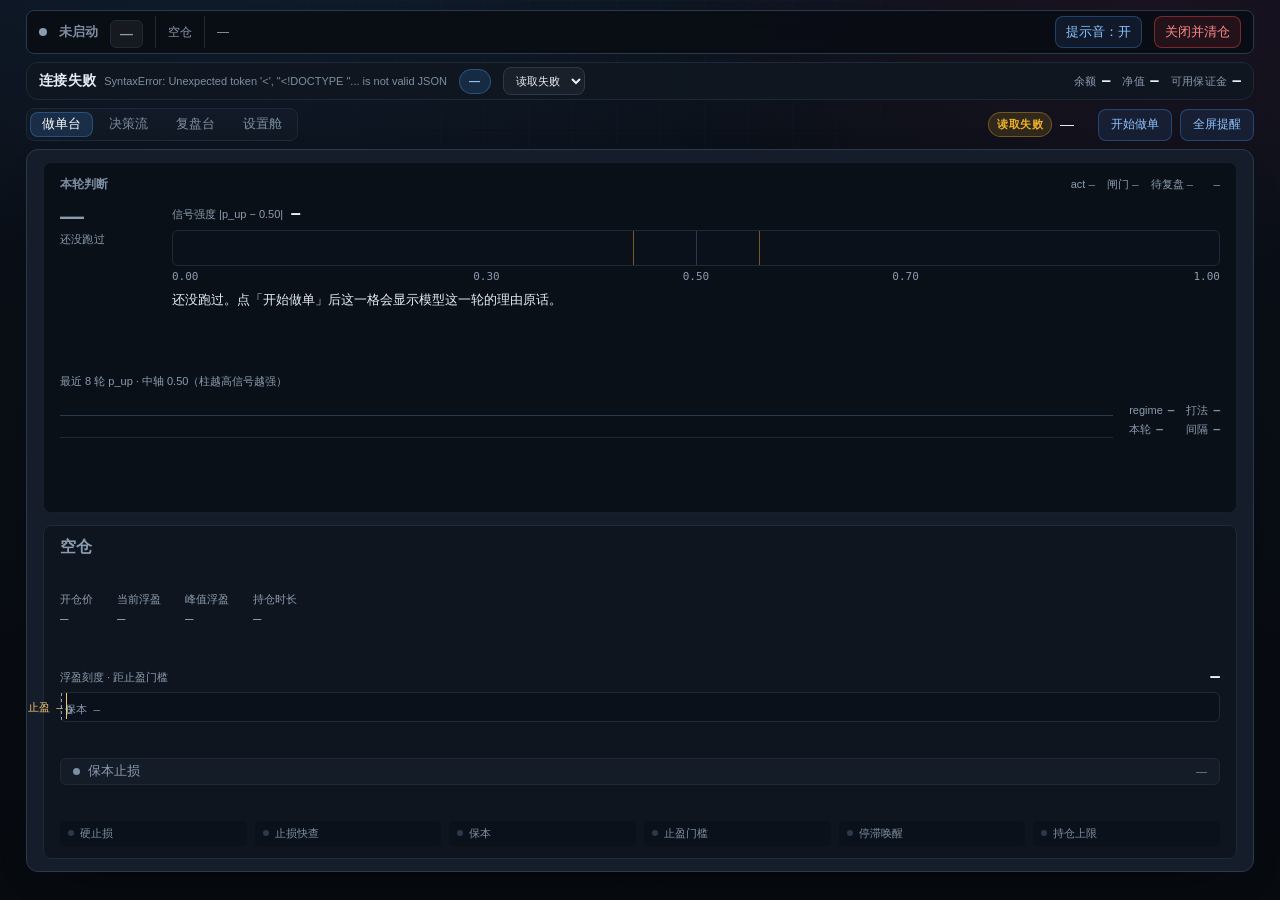
==== commit 1b2aafde: "fix(ui): 版本号/检查更新只留在设置舱；做单台在最小窗口也一屏不滚 页脚（程序名 / 版本 / 检查更新 / 退出）原挂在页面最底部、所有视图共用， 做单台为它交出约 30px 高度。移进 #" ====
--- a/tools/dashboard_template.html
+++ b/tools/dashboard_template.html
@@ -3,7 +3,7 @@
 <head>
 <meta charset="utf-8">
 <meta name="viewport" content="width=device-width, initial-scale=1">
-<title>AI Quant · 监控台</title>
+<title>SeatOne · 交易台</title>
 <link rel="icon" type="image/png" href="[data-uri]">
 <style>
   :root {
@@ -533,6 +533,21 @@
   /* 面板内部只有 5 个区块，撑高后不能让空白全堆在闸门灯下面：
      按原有区块均匀铺开。**只调间距，不动内容**——加东西属于另一件事。 */
   #live-desk .pos-panel { justify-content: space-between; }
+
+  /* ---- 矮窗口紧凑排版（.tight 由 fitPane 实测后挂到 #live-desk 上）----
+     1120×720 是窗口允许的最小尺寸（desktop.py 的 min_size），在这一档下
+     宽松版自然高度 638px，而可用只有 550px——差 88px 全靠空档：
+     `grid-template-rows: 1.05fr / 1fr` 在「容器高度不定」时会把两行一起
+     往上抬，环里那两个 .rspacer 各被撑到 42px（设计意图是 4px），
+     持仓面板的 space-between 同理。改 auto 之后这两处空白立刻归零，
+     内容一个字没动。
+     只在装不下时才挂 .tight：宽屏上那些留白是刻意铺开的呼吸位，不能删。 */
+  #live-desk.tight .at-grid { grid-template-rows: auto minmax(0, 1fr); }
+  #live-desk.tight > .card.l1 { padding-top: var(--sp2); padding-bottom: var(--sp2); }
+  #live-desk.tight #ring { padding: 10px 14px; }
+  #live-desk.tight .pos-panel { padding: 10px 14px; }
+  #live-desk.tight .put-track { height: 28px; }
+  #live-desk.tight .hist { height: 34px; }
   /* 页脚一条带子兼三件事：标题 / 条数 / 跳过行开关。原来这三样各占一行
      （表头 22px + 过滤条），决策流因此少显示整整一行。 */
   .stream-foot {
@@ -2515,21 +2530,25 @@
       </div>
     </details>
   </div>
+
+  <!-- 程序名 / 版本 / 检查更新：**只属于设置舱**，跟着设置舱一起显示。
+       原来它挂在页面最底下、所有视图共用一条页脚，等于让「做单台」每天
+       交出一条 30px 的高度去摆一样交易时一眼都不看的东西——而做单台的
+       硬约束是一屏装完不许滚。移进来之后做单台 / 决策流 / 复盘台都没有
+       这一条，需要看版本或检查更新时切到设置舱即可。
+       「退出程序」按钮已删除——窗口右上角本来就有 X，而 X 走的关闭路径
+       （_on_window_closing → onCloseRequested → /api/app/quit）和按钮
+       完全同一条，确认弹窗、停线程、必要时平仓一个都不少。 -->
+  <footer class="foot">
+    <span class="foot-brand">AI QUANT</span>
+    <span class="foot-ver" id="verPill" style="display:none">v<b id="appVersion">-</b></span>
+    <button class="foot-link" id="appUpdate" onclick="manualCheckUpdate()"
+            title="检查是否有新版本">检查更新</button>
+    <button class="foot-link hidden" id="footQuit" onclick="quitApp()"
+            title="停掉 AI、必要时平仓，然后关闭程序">退出</button>
+  </footer>
   </div><!-- /#live-setup -->
 </section>
-
-<!-- 程序名 / 版本 / 检查更新：都在页面最底下，不在第一屏抢位置。
-     「退出程序」按钮已删除——窗口右上角本来就有 X，而 X 走的关闭路径
-     （_on_window_closing → onCloseRequested → /api/app/quit）和按钮
-     完全同一条，确认弹窗、停线程、必要时平仓一个都不少。 -->
-<footer class="foot">
-  <span class="foot-brand">AI QUANT</span>
-  <span class="foot-ver" id="verPill" style="display:none">v<b id="appVersion">-</b></span>
-  <button class="foot-link" id="appUpdate" onclick="manualCheckUpdate()"
-          title="检查是否有新版本">检查更新</button>
-  <button class="foot-link hidden" id="footQuit" onclick="quitApp()"
-          title="停掉 AI、必要时平仓，然后关闭程序">退出</button>
-</footer>
 
 <script>
 /* ==================== 原生窗口桥（pywebview）====================
@@ -6682,15 +6701,21 @@
 function fitPane(paneId) {
   const card = document.querySelector('#' + paneId + ' > .card.l1');
   if (!card || !card.offsetParent) return;
+  const pane = document.getElementById(paneId);
   const top = card.getBoundingClientRect().top + window.scrollY;
-  // 页脚是页面最后一行，它自己也要占高度（+12 是它的 margin-top）。
-  // 不扣掉的话卡片会把它顶到视口外，版本号永远看不见。
-  const foot = document.querySelector('footer.foot');
-  const footH = foot ? Math.round(foot.getBoundingClientRect().height) + 12 : 0;
+  // 页脚现在挂在设置舱里，做单台 / 决策流态下它是 display:none，
+  // getBoundingClientRect 全 0。只有真的占位置时才扣它的高度，
+  // 否则每条页面都白扣 12px——而做单台的预算是按像素算的。
+  const foot = document.querySelector('#live-setup footer.foot');
+  const footH = (foot && foot.offsetParent)
+    ? Math.round(foot.getBoundingClientRect().height) + 12 : 0;
   // 22 = body 的 16px 底边距 + 6px 呼吸位。
   const avail = window.innerHeight - top - 22 - footH;
   const sb = card.querySelector('.stream-body');
   const keep = sb ? sb.scrollTop : 0;
+  // 先退回宽松版再量：上一轮可能挂过 .tight，带着它量出来的
+  // 「最小高度」是紧凑值，窗口拉大之后就再也不会换回宽松排版了。
+  pane.classList.remove('tight');
   card.style.height = '';
   card.style.maxHeight = '';
   // 量「最小可行高度」而不是「内容全展开的高度」：决策流 flex:1 且内容在内部滚，
@@ -6716,6 +6741,22 @@
     if (document.documentElement.scrollHeight > window.innerHeight + 1) {
       card.style.height = '';
       card.style.maxHeight = minH + 'px';
+    }
+  } else if (paneId === 'live-desk') {
+    // 宽松版装不下：换成紧凑版再量一次。做单台的硬约束是一屏不滚
+    // （1120×720 就是窗口下限），而宽松版那 88px 全是拉伸出来的空档，
+    // 压掉之后内容一个字不少。紧凑版仍装不下才允许滚。
+    pane.classList.add('tight');
+    const minTight = card.scrollHeight;
+    if (avail > minTight) {
+      card.style.height = avail + 'px';
+      card.style.maxHeight = avail + 'px';
+      if (document.documentElement.scrollHeight > window.innerHeight + 1) {
+        card.style.height = '';
+        card.style.maxHeight = minTight + 'px';
+      }
+    } else {
+      card.style.maxHeight = minTight + 'px';
     }
   } else {
     // 装不下：不压缩任何东西，按最小可行高度撑开，页面滚。
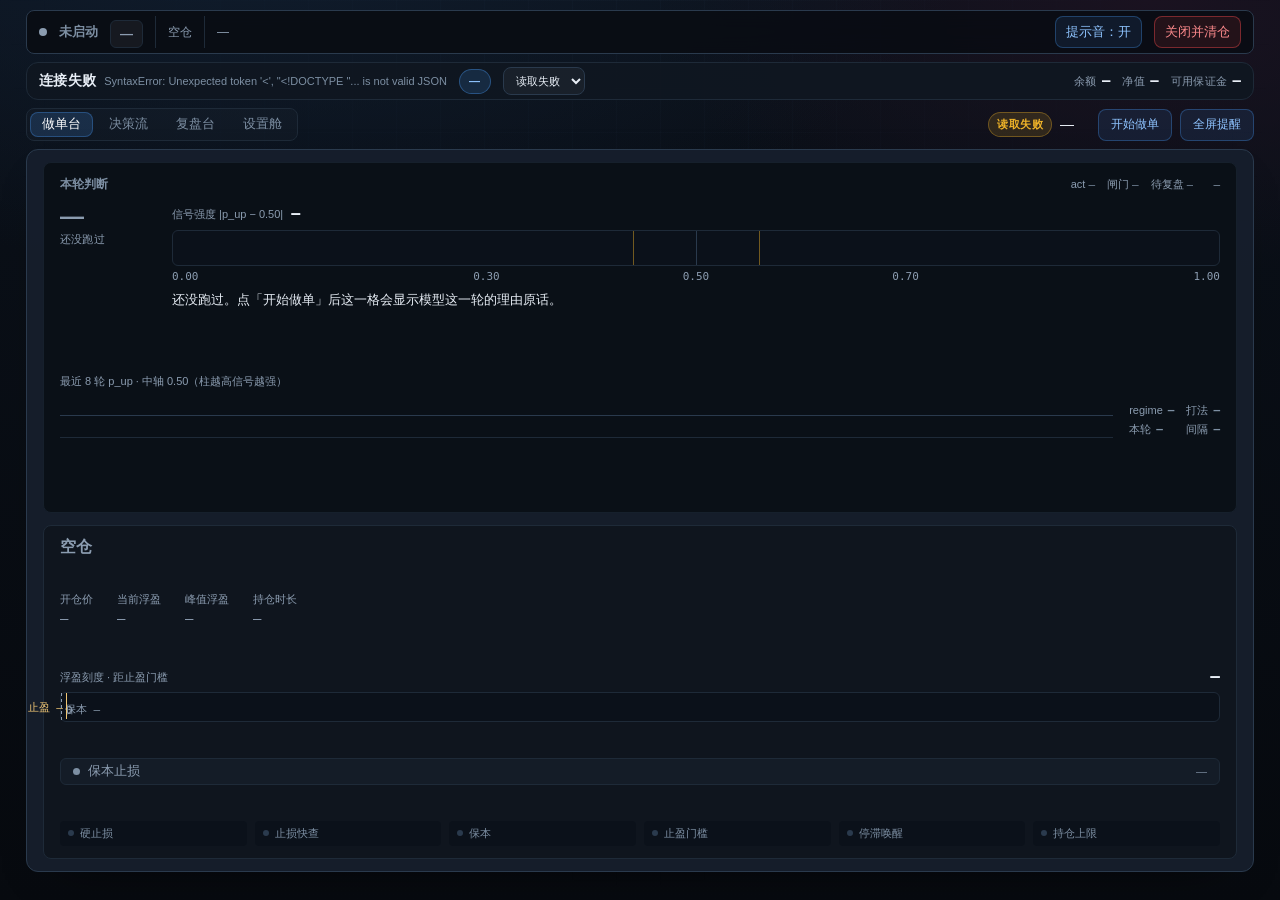
==== commit 5d866d7b: "feat(llm): 面板改成「供应商 → 模型」两级下拉，DeepSeek 可切深度思考 - 供应商 DeepSeek 置顶；模型级给两项：deepseek-flash / deepseek-fla" ====
--- a/tools/dashboard_template.html
+++ b/tools/dashboard_template.html
@@ -7,6 +7,11 @@
 <link rel="icon" type="image/png" href="[data-uri]">
 <style>
   :root {
+    /* 原生控件（<select> 的弹出列表、滚动条、number spinner、日期面板）按
+       深色绘制。缺这一行，弹层会用系统浅色主题画成白底——而 option 的文字色
+       继承的是深色主题的浅色字，结果是**白底白字**。2026-11-05 实机截图确认。
+       页面滚动条另有 ::-webkit-scrollbar 自定义，不受它影响。 */
+    color-scheme: dark;
     --bg: #070a0f;
     --bg2: #0b111a;
     --panel: #0f151e;
@@ -849,8 +854,14 @@
     padding: 9px 13px; font-size: var(--fs-4); min-width: 300px; max-width: 100%;
     transition: border-color .2s;
     font-family: var(--mono);
+    color-scheme: dark;   /* 弹层跟着深色走，别只靠 :root 继承 */
   }
   select:hover, select:focus { border-color: var(--border-hi); outline: none; }
+  /* 弹出项的背景**不会**继承 select 自己的 background，必须单独给。
+     不给的后果就是「白底 + 浅色字」（截图里那一片白）。
+     :checked 用 --panel2 提亮一档，替掉系统那行灰底深字——它跟深色主题不搭。 */
+  select option { background: var(--panel2); color: var(--text); }
+  select option:checked { background: #1d2733; color: #fff; }
   .muted { color: var(--muted); }
   .empty { text-align: center; color: var(--dim); padding: 32px 0; font-size: var(--fs-3); }
   pre {
@@ -926,7 +937,7 @@
     max-width: 230px;
   }
   .acct-pick select:hover { border-color: var(--info); background: rgba(74,158,255,.08); }
-  .acct-pick select option { background: #12181f; color: var(--text); }
+  /* 弹出项配色已收敛到全局 select option（2026-11-05），这里不再重复。 */
   .badge-off {
     display: inline-flex; align-items: center; gap: 5px; padding: 3px 8px; border-radius: var(--r-pill);
     font-size: var(--fs-1); font-weight: 700; letter-spacing: .5px;
@@ -985,8 +996,13 @@
                                               text-overflow: ellipsis; }
   }
   /* 净入金和杠杆在做单时一分钟也不会变一次（净值/可用才是盯的），窄窗口先让
-     它们退场。这条线的位置随账户条字数走：2026-11-02 去掉浮动盈亏后只剩
-     五个数字，1400 起就放得下全部，1400 以下才需要藏——别照搬旧的 1500。 */
+     它们退场——这是**让位，不是被裁掉**：切到复盘台/设置舱照样显示五格。
+     阈值为什么是 1400（2026-11-05 实测复核过，别再往下调）：
+     余额 1456.20 USC 这组数下五格占 493px，左边账户名/徽章/切换框共 640px。
+     1200 差 1 格、1340 仍差 1 格、1350 才刚好、1400 余 60px。
+     1350~1399 那段看着能放下，但金额每多一位就吃 8px 左右——余额变五位数
+     就会静默裁掉最后一格。**裁掉比藏起来更糟**：藏是明示的（切个 tab 就有），
+     裁是无声的，2026-11-02 就是在这里压出过「4 个数字叠在一起」。 */
   @media (min-width: 1200px) and (max-width: 1399px) {
     body[data-sub="desk"] #acctDep, body[data-sub="desk"] #acctLev { display: none; }
     body[data-sub="desk"] .acct .fig:has(#acctDep),
@@ -1390,19 +1406,30 @@
      约 60 次调用/小时…"），夹在控件中间会把「关闭并清仓」顶到下一行去。 */
   .at-bar #atModeHint { flex: 1 0 100%; order: 99; color: var(--dim); }
 
-  /* 模型切换条：不重启、不改 .env。放在卡头下面单独一行，
-     因为这行要放输入框，塞进卡头会把「开始做单」挤走。 */
-  .at-llm { display: flex; align-items: center; flex-wrap: wrap; gap: 8px;
-            margin: 0 0 10px; padding: 8px 10px; border-radius: var(--r-sm);
+  /* 模型切换条：不重启、不改 .env，放在卡头下面单独一块。
+     布局用 grid 而不是 flex-wrap：这里是三组「标签 + 控件」，靠换行对齐会散架
+     （标签跑到左边、控件掉到下一行，2026-11-05 的截图就是这样）。grid 让
+     标签列固定、控件列吃满，三行天然左对齐。 */
+  .at-llm { display: grid; grid-template-columns: auto minmax(0, 1fr);
+            align-items: center; gap: 8px 10px;
+            margin: 0 0 10px; padding: 10px 12px; border-radius: var(--r-sm);
             background: rgba(255,255,255,.035); border: 1px solid rgba(255,255,255,.1); }
+  .at-llm-k { font-size: var(--fs-2); color: var(--muted); white-space: nowrap; }
   .at-llm select, .at-llm input {
     background: rgba(255,255,255,.06); color: inherit;
     border: 1px solid rgba(255,255,255,.18); border-radius: var(--r-xs);
-    padding: 3px 6px; font-size: var(--fs-2); }
-  .at-llm select { cursor: pointer; }
+    padding: 4px 8px; font-size: var(--fs-2); }
+  /* 全局 select 是 min-width:300px（给账户选择器用的），这里要收回：
+     两个下拉各占 300px 会把控件列撑爆，窗口一窄就换行。 */
+  .at-llm select { cursor: pointer; width: 100%; min-width: 0; max-width: none; }
+  .at-llm-row { display: flex; align-items: center; gap: 8px;
+                flex-wrap: wrap; min-width: 0; }
+  .at-llm-row input { flex: 1 1 150px; min-width: 0; max-width: 320px; }
   .at-llm input:focus, .at-llm select:focus { outline: none; border-color: var(--info); }
   .at-llm input.bad { border-color: var(--bad); }
-  .at-llm-now { margin-left: auto; font-size: var(--fs-2); color: var(--muted, #8b96a5); }
+  .at-llm-now { grid-column: 1 / -1; justify-self: end;
+                font-size: var(--fs-2); color: var(--muted, #8b96a5);
+                min-width: 0; overflow-wrap: anywhere; }
   .at-llm-now b { color: #e8edf5; font-family: var(--mono); }
   /* 经验库选择器：复用账户下拉的模式。select 全局 min-width:300px 是给
      账户选择器的，这里空间窄，必须压回去。 */
@@ -1412,7 +1439,7 @@
     border: 1px solid rgba(255,255,255,.18); border-radius: var(--r-xs);
     padding: 4px 6px; font-size: var(--fs-2); cursor: pointer; }
   .lesson-packs select:hover { border-color: var(--info); background: rgba(74,158,255,.08); }
-  .lesson-packs select option { background: #12181f; color: var(--text); }
+  /* 同上：弹出项配色走全局 select option。 */
   .lesson-packs .btn-ghost { padding: 4px 8px; font-size: var(--fs-2); flex: none; }
   /* 首启向导：一行一个字段，label 固定宽度让三个输入框左边缘对齐 */
   .modal .setup-row { display: flex; align-items: center; gap: 10px; margin: 10px 0; }
@@ -2397,22 +2424,28 @@
       </div>
 
       <div class="setup-card">
-        <h3>模型</h3>
-        <div class="sub">换供应商要填该家的 key（同一个 key 不能跨家通用）。改这里就够了，不用动 .env、不用重启。</div>
+        <h3>AI 模型</h3>
+        <div class="sub">先选供应商，再选这一家的模型。换供应商要填该家的 key（同一个 key 不能跨家通用）；改这里就够了，不用动 .env、不用重启。</div>
         <div class="at-llm" id="atLlmBar">
-          <span class="mini">模型</span>
+          <label class="at-llm-k" for="atLlmProvider">供应商</label>
           <select id="atLlmProvider" onchange="onLlmProviderChange()"
                   title="换供应商要填该家的 key；同一个 key 不能跨家通用"></select>
-          <input id="atLlmModel" list="atLlmModelList" class="mono" size="15" autocomplete="off"
-                 placeholder="模型名" title="可以手输任意模型名，以平台控制台为准（免费档改名很勤）">
-          <datalist id="atLlmModelList"></datalist>
-          <input id="atLlmKey" type="password" size="18" autocomplete="off"
-                 placeholder="API key（沿用当前就留空）">
-          <button class="btn-ghost" id="atLlmSave" onclick="switchLlm()">应用</button>
+
+          <label class="at-llm-k" for="atLlmModel">模型</label>
+          <select id="atLlmModel" onchange="onLlmModelChange()"
+                  title="同一家的模型清单。DeepSeek 的两项是同一个 flash：默认 / 深度思考"></select>
+
+          <label class="at-llm-k" for="atLlmKey">API key</label>
+          <div class="at-llm-row">
+            <input id="atLlmKey" type="password" autocomplete="off"
+                   placeholder="沿用当前就留空">
+            <button class="btn-ghost" id="atLlmSave" onclick="switchLlm()">应用</button>
+            <button class="btn-ghost" onclick="openSetup()"
+                    title="重新填 API key / 换供应商。点错的「稍后设置」也能从这里回来"
+                    style="padding:3px 8px;font-size:var(--fs-2)">配置向导</button>
+          </div>
+
           <span class="at-llm-now" id="atLlmNow">—</span>
-          <button class="btn-ghost" onclick="openSetup()"
-                  title="重新填 API key / 换供应商。点错的「稍后设置」也能从这里回来"
-                  style="padding:3px 8px;font-size:var(--fs-2)">配置向导</button>
         </div>
       </div>
 
@@ -4660,7 +4693,16 @@
 
 function renderLlmState(j) {
   const tail = j.key_set ? `key …${esc(j.key_tail)}` : '<span style="color:#ff9b9d">⚠ 没有 key</span>';
-  $('atLlmNow').innerHTML = `当前 <b>${esc(j.model)}</b> · ${esc(j.provider_name || '未知')} · ${tail}`;
+  // 思考状态要显示「实际会怎样」，不能只显示配置里写的。服务端拒过这个字段
+  // 之后进程会静默关掉思考（`_disable_thinking_for_process`），请求照样成功——
+  // 界面要是还写「深度思考」，人就会按 6 秒延迟的预期去等一个 1 秒的响应。
+  let th = '';
+  if (j.thinking) {
+    th = j.thinking_effective
+      ? ' · <span style="color:#7fd4a0">深度思考</span>'
+      : ' · <span style="color:#ffc66d">深度思考（未生效）</span>';
+  }
+  $('atLlmNow').innerHTML = `当前 <b>${esc(j.model)}</b> · ${esc(j.provider_name || '未知')}${th} · ${tail}`;
 }
 
 async function loadLlm() {
@@ -4676,47 +4718,77 @@
       sel.value = j.provider;
     } else {
       // base_url 不在已知列表里（手动改过 .env）：给一个不可选的占位，
-      // 别假装它是三家之一。
+      // 别假装它是这几家之一。
       const o = document.createElement('option');
       o.value = ''; o.textContent = '当前：' + (j.provider_name || '自定义');
       o.disabled = true; o.selected = true;
       sel.insertBefore(o, sel.firstChild);
     }
     renderLlmState(j);
-    fillLlmModels(j.provider || '', false);
-    $('atLlmModel').value = j.model || '';
+    // 当前模型项由后端算好下标（DeepSeek 两项模型名相同，前端没法自己判断）
+    fillLlmModels(j.provider || '', false, j.variant_index);
   } catch (e) {
     $('atLlmNow').textContent = '读取失败：' + String(e);
   }
 }
 
-// 换供应商时模型名的可选列表跟着换；不静默时顺手把模型名填成该家默认值，
+function curProvider() {
+  const pid = $('atLlmProvider').value;
+  return ((llmCfg && llmCfg.providers) || []).find(x => x.id === pid) || null;
+}
+
+// 「模型」下拉里当前选中的那一项。value 是下标，不是模型名——
+// DeepSeek 的两项模型名一模一样，差别只在 thinking。
+function curVariant(p) {
+  if (!p) return null;
+  const vs = p.variants || [];
+  if (!vs.length) return null;
+  const i = parseInt($('atLlmModel').value || '0', 10) || 0;
+  return vs[Math.max(0, Math.min(i, vs.length - 1))];
+}
+
+// 换供应商时模型清单跟着换，默认落在该家第一项。
 // 免得把 glm-4-flash 发给 DeepSeek（那会 400 模型不存在）。
-function fillLlmModels(pid, resetModel) {
+function fillLlmModels(pid, resetModel, index) {
   if (!llmCfg) return;
   const p = (llmCfg.providers || []).find(x => x.id === pid);
-  const list = $('atLlmModelList');
-  if (!p) { list.innerHTML = ''; return; }
-  list.innerHTML = (p.models || []).map(m => `<option value="${esc(m)}"></option>`).join('');
-  $('atLlmModel').placeholder = p.default_model;
-  $('atLlmKey').placeholder = (llmCfg.provider === pid)
-    ? 'API key（沿用当前就留空）'
-    : `必须填 ${p.name} 的 key`;
-  if (resetModel) $('atLlmModel').value = p.default_model;
+  const sel = $('atLlmModel');
+  if (!p) { sel.innerHTML = ''; return; }
+  const vs = p.variants || [];
+  sel.innerHTML = vs.map((v, i) =>
+    `<option value="${i}">${esc(v.label || v.model)}</option>`).join('');
+  let want = (typeof index === 'number' && index >= 0) ? index : 0;
+  if (resetModel) want = 0;
+  sel.value = String(Math.min(want, Math.max(vs.length - 1, 0)));
+  onLlmModelChange();
 }
 
 function onLlmProviderChange() {
   fillLlmModels($('atLlmProvider').value, true);
 }
 
+// 换模型项只改提示文案，**不偷偷提交**：写入仍然要按「应用」+ 确认弹窗。
+function onLlmModelChange() {
+  if (!llmCfg) return;
+  const p = curProvider();
+  if (!p) return;
+  // 标签列已经写了「API key」，占位符不再重复这三个字。
+  $('atLlmKey').placeholder = (p.id === llmCfg.provider)
+    ? '沿用当前就留空'
+    : `必须填 ${p.name} 的 key`;
+}
+
 async function switchLlm() {
   if (!llmCfg) { atSay('<b>配置还没读出来</b>，稍等一下再点。', 'err'); return; }
-  const pid = $('atLlmProvider').value;
-  const p = (llmCfg.providers || []).find(x => x.id === pid);
+  const p = curProvider();
   if (!p) { atSay('<b>先选一个供应商。</b>', 'err'); return; }
-  const model = ($('atLlmModel').value || '').trim() || p.default_model;
+  const pid = p.id;
+  const v = curVariant(p) || { model: p.default_model, thinking: false };
+  const model = v.model;
+  const thinking = !!v.thinking;
   const key = ($('atLlmKey').value || '').trim();
-  const sameProvider = (llmCfg.provider === pid);
+  // 同一家 = 同一把 key。换供应商才需要重填，换模型项（思考 ↔ 不思考）不用。
+  const sameProvider = (p.id === llmCfg.provider);
 
   if (!key && !sameProvider) {
     atSay(`<b>换供应商要填 key</b>：当前这把 key 只对 ${esc(llmCfg.provider_name || '原供应商')} 有效。`, 'err');
@@ -4725,13 +4797,22 @@
     return;
   }
 
+  // 确认弹窗是 textContent 渲染，纯文本，换行会被折叠——一句话说完。
+  const desc = '会先真调一次模型验证连通，成功才写进 .env；失败自动回滚，'
+    + '不会把你留在坏配置上。切换后不用重启面板，下一次决策就用新模型。'
+    + (thinking
+      ? ' 深度思考会先把整段想完再答，实测首字 6.11 秒（默认 0.95 秒）。'
+        + '超短线决策落在每根 M1 的第 28~52 秒，多等 6 秒等于把后半根也赌进去；'
+        + '60 个真实决策点的 A/B 也没量出精度增益——想要「想清楚再答」再选它。'
+      : '');
+
   let go = false;
   try {
     go = await confirmApiCall({
-      title: `切换到 ${model}？`,
-      desc: '会先真调一次模型验证连通，成功才写进 .env；失败自动回滚，'
-        + '不会把你留在坏配置上。切换后不用重启面板，下一次决策就用新模型。',
-      cost: '一次调用（十几个 token，失败不计费）',
+      title: thinking ? `切换到深度思考（${model}）？` : `切换到 ${model}？`,
+      desc,
+      cost: thinking ? '一次验证调用（约 6 秒，输出几百 token）'
+                     : '一次调用（十几个 token，失败不计费）',
       okText: '切换',
     });
   } catch (e) {
@@ -4745,13 +4826,20 @@
   try {
     const r = await fetch('/api/llm/switch', {
       method: 'POST', headers: { 'Content-Type': 'application/json' },
-      body: JSON.stringify({ confirm: true, provider: pid, model, key: key || undefined }),
+      body: JSON.stringify({ confirm: true, provider: pid, model, thinking,
+                             key: key || undefined }),
     });
     const j = await r.json();
     if (j.ok) {
       const secs = (typeof j.elapsed === 'number') ? j.elapsed.toFixed(2) + 's' : '—';
-      atSay(`<b>已切到 ${esc(j.model)}</b> · 验证 ${secs} 回「${esc(j.reply || '')}」· `
-        + '已生效，不用重启面板。', 'ok');
+      if (j.warning) {
+        // 切成功了但模式没生效——必须说，别让人按 6 秒延迟的预期等 1 秒的响应
+        atSay(`<b>已切到 ${esc(j.model)}，但状态不对：</b>${esc(j.warning)}`, 'err');
+      } else {
+        const th = thinking ? '深度思考已生效 · ' : '';
+        atSay(`<b>已切到 ${esc(j.model)}</b> · ${th}验证 ${secs} 回「${esc(j.reply || '')}」· `
+          + '已生效，不用重启面板。', 'ok');
+      }
       $('atLlmKey').value = '';
       $('atLlmKey').classList.remove('bad');
       await loadLlm();
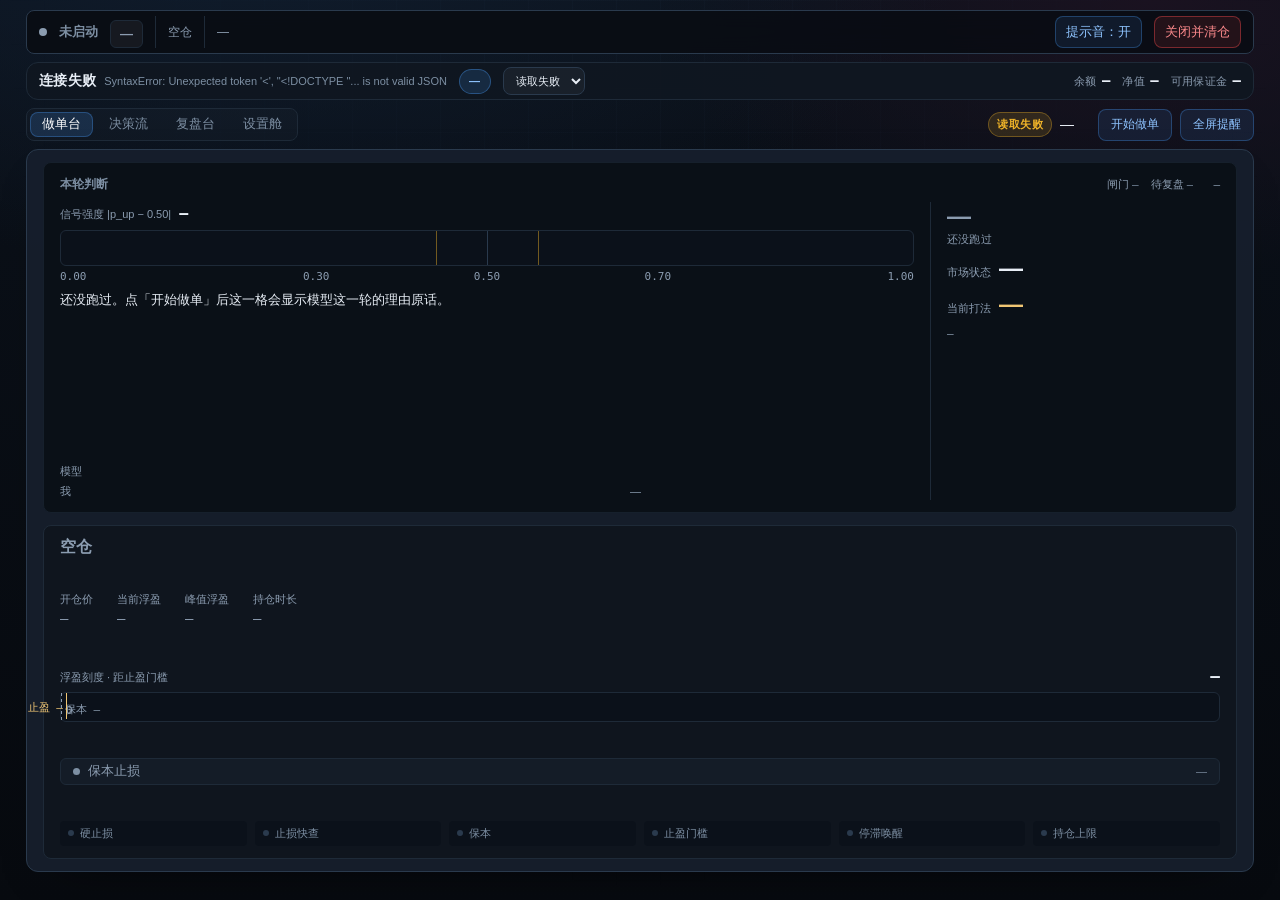
==== commit cf5a264a: "feat(ui): 决策环改成左图右字，市场状态/打法与模型动作合成一列 左栏（约 3/4）放信号条、模型原话、「模型 / 我」8 格对照；右栏是一列 24px 结论：不做 / 市场状态：震荡市 / " ====
--- a/tools/dashboard_template.html
+++ b/tools/dashboard_template.html
@@ -234,10 +234,23 @@
   }
   .ring-tag.bad { color: var(--bad-lit); border-color: rgba(255,77,79,.5);
                   background: rgba(255,77,79,.1); }
-  .ring-body { display: flex; align-items: flex-start; gap: var(--sp4); }
+  /* 左图右字（2026-11-05）：左栏吃掉全部剩余宽度，右栏按内容定宽。
+     纯 flex 3:1 在 1600 窗口下会把字列拉到 380px 而右半边空一半；268 是
+     「只做位置明显的单」撑出来的下限（8 字×24 + 标签 44 + 间距 8 = 244，
+     可用 252，余 8px）。1120 窗口实测：内容 1070 = 786 + 16 + 268。 */
+  .ring-body {
+    display: flex; align-items: stretch; gap: var(--sp4);
+    flex: 1 1 auto; min-height: 0;
+  }
+  .ring-vis { flex: 1 1 auto; min-width: 0; display: flex; flex-direction: column; }
+  .ring-side {
+    flex: 0 0 clamp(268px, 25%, 320px); min-width: 0; position: relative;
+    display: flex; flex-direction: column;
+    padding-left: var(--sp4); border-left: 1px solid var(--border);
+  }
   .ring-act {
     font-size: var(--fs-9); line-height: 1.15; font-weight: 700;
-    min-width: 96px; letter-spacing: -.3px;
+    letter-spacing: -.3px;
   }
   .ring-act.long { color: var(--up); }
   .ring-act.short { color: var(--down); }
@@ -246,8 +259,6 @@
     display: block; font-size: var(--fs-1); font-weight: 500; color: var(--dim);
     margin-top: var(--sp1); letter-spacing: .2px;
   }
-  .ring-mid { flex: 1; min-width: 0; }
-
   /* p_up 双向条：中轴 0.50 + 两条开仓阈值刻线。
      开仓条件是 |p_up−0.50| ≥ min_edge，读 0.62 要心算减 0.5 再判线；
      画成条之后阈值直接可见。p_up=0.00 那种被照抄的异常会贴死中轴。 */
@@ -316,32 +327,74 @@
     border: 1px solid rgba(240,180,41,.4); border-radius: var(--r-xs); padding: 0 6px;
   }
 
-  /* 本轮上下文：最近 8 轮 p_up 直方图 + 四个真实特征。
-     这里不放"装饰性"内容——留白会被读成"漏了一块"。 */
-  .rspacer { flex: 1 1 auto; min-height: 4px; }
-  .ring-ctx { display: flex; gap: var(--sp4); align-items: flex-end; }
-  .ctx-hist { flex: 1; min-width: 0; }
-  .ctx-lb { font-size: var(--fs-1); color: var(--dim); margin-bottom: 4px; }
-  .hist {
-    display: flex; align-items: center; justify-content: space-between;
-    height: 30px; position: relative; padding: 0 2px;
-    border-bottom: 1px solid var(--border);
-  }
-  .hist::before {
-    content: ""; position: absolute; left: 0; right: 0; top: 50%;
-    height: 1px; background: var(--border-hi);
-  }
-  .hbar { flex: 0 0 10px; position: relative; height: 100%; }
-  .hbar i {
-    position: absolute; left: 0; right: 0; border-radius: var(--r-xs);
-    display: block; min-height: 2px;
-  }
-  .hbar i.up { background: rgba(46,204,113,.7); bottom: 50%; }
-  .hbar i.down { background: rgba(255,77,79,.7); top: 50%; }
-  .ctx-feats { display: grid; grid-template-columns: auto auto; gap: 1px var(--sp3); flex: none; }
-  .ctx-feats div { display: flex; gap: 5px; align-items: baseline; font-size: var(--fs-1); }
-  .ctx-feats .k { color: var(--dim); }
-  .ctx-feats b { font-family: var(--mono); color: var(--muted); font-weight: 600; }
+  /* 本轮上下文（2026-11-05 重做）：删掉「最近 8 轮 p_up 直方图」。
+     决策环已有本轮 p_up 与阈值，决策流页已有逐行 p_up 微条，第三份重复
+     不改变任何决定；柱高还被 min_edge 截断，八成信号画成同一高度。
+     2026-11-05 二次改版：由「整幅上下三层」改成「左图右字」——
+     左栏 = 信号条 + 模型原话 + 「模型 / 我」对照，右栏 = 纵向结论列。 */
+  /* 右栏：三个 --fs-9 与环里的「不做」同规格，靠 11px 标签分层。
+     标签与值同基线，读作「市场状态：震荡市」。 */
+  .ctx-state { display: flex; flex-direction: column; min-width: 0; }
+  .side-kv {
+    display: flex; align-items: baseline; gap: var(--sp2); flex-wrap: wrap;
+    margin-top: var(--sp2); min-width: 0;
+  }
+  .side-kv .k { font-size: var(--fs-1); color: var(--dim); white-space: nowrap; }
+  .side-kv .v {
+    font-size: var(--fs-9); line-height: 1.15; font-weight: 700;
+    letter-spacing: -.3px; color: var(--text);
+  }
+  /* 修饰类不能叫 act：全局有个 .act（蓝底卡片，padding 12/14 + 边框），
+     命中之后「低买高卖」会多出一圈内边距和背景，看着像个按钮。
+     旧版 .big.act 一直带着这个 bug。 */
+  .side-kv .v.play { color: var(--gold-lit); }
+  /* 降饱和只压到 0.7：过期提示主要由琥珀章承担，大字本身不能弱到读不出。
+     「不做」不参与——它是结论，不该跟着一起灰。 */
+  .ctx-state.stale .v { opacity: .7; }
+  /* 绝对定位：JS 每轮用 className= 整体覆写这个节点，若它参与流式布局，
+     「新鲜 ↔ 过期」切换会把三个大字顶下去 14px。新鲜时直接隐藏（环头
+     的「N 分前 / 时:分:秒」时间戳仍在，不丢信息），所以不需要预留高度。 */
+  .ctx-stale {
+    position: absolute; top: 2px; right: 0;
+    font-size: var(--fs-1); color: var(--warn);
+    border: 1px solid rgba(240,180,41,.4); border-radius: var(--r-xs);
+    padding: 1px 6px; white-space: nowrap;
+  }
+  .ctx-stale.fresh { display: none; }
+  /* 参数行：紧贴「当前打法」，不用 margin-top:auto 顶到栏底。
+     1600×900 下环会被拉到 ~230px，顶到底会让 tp 与打法之间空出 140px，
+     参数看着像另一块东西；宁可右栏下面留白，也不要让参数离开它解释的那一行。 */
+  .ctx-ev {
+    padding-top: var(--sp2);
+    font-size: var(--fs-1); color: var(--dim); font-family: var(--mono);
+    word-break: break-word; font-variant-numeric: tabular-nums;
+  }
+  /* 左栏底部：8 个固定格位。格位固定 = 缺一轮留空格，不再 space-between 自动铺开。 */
+  .ctx-cmp {
+    display: flex; flex-direction: column; gap: 3px;
+    margin-top: auto; padding-top: var(--sp2);
+  }
+  .cmp-row { display: flex; align-items: center; gap: var(--sp2); }
+  .cmp-row .k { flex: 0 0 26px; font-size: var(--fs-1); color: var(--dim); }
+  /* 格位不铺满整幅宽度：1120 窗口下 8 格拉成 130px 的长条会读成进度条，
+     而不是 8 个离散轮次。520 而不是 560：左栏 786 里
+     26 + 8 + 560 + 8 + 176(结论文字) = 778，只剩 4px——窗口再窄一档就溢出。 */
+  .cmp-grid { display: flex; gap: 3px; flex: 1 1 auto; min-width: 0; max-width: 520px; }
+  .cmp-cell {
+    flex: 1 1 0; min-width: 0; height: 13px; border-radius: var(--r-xs);
+    background: var(--bg2); border: 1px solid var(--border);
+  }
+  .cmp-cell.up { background: rgba(46,204,113,.75); border-color: transparent; }
+  .cmp-cell.down { background: rgba(255,77,79,.75); border-color: transparent; }
+  .cmp-cell.none { background: rgba(139,156,176,.32); border-color: transparent; }
+  .cmp-cell.miss { background: transparent; border-style: dashed; }
+  .cmp-cell.against { outline: 2px solid var(--gold-lit); outline-offset: 1px; }
+  .cmp-note {
+    margin-left: var(--sp2); white-space: nowrap;
+    font-size: var(--fs-1); color: var(--dim); font-variant-numeric: tabular-nums;
+  }
+  .cmp-note b { color: var(--gold-lit); font-family: var(--mono); font-weight: 600; }
+  .cmp-note.zero b { color: var(--muted); }
 
   /* ---- 持仓面板 ---- */
   .pos-panel {
@@ -454,11 +507,12 @@
      现在有没有哪条在逼近。 */
   /* 6 盏灯一行铺满（上下分栏之后宽度够了，原来 3×2 要占两行约 40px）；
      窄窗口退回 3×2，否则每格放不下「止盈门槛」四个字。 */
+  /* 六灯恒为一行：原来 <1200px 折成 3×2，但窗口最小就是 1120（desktop.py 的
+     min_size），这一档下多出来的一行 22px 正好把第二排三个灯顶出卡片底部——
+     1120×720 实测「止盈门槛 / 停滞唤醒 / 持仓上限」三个灯看不见（改动前后
+     都存在，2026-11-05 顺手修）。1070 宽摊 6 个每格 178px，标签 + 数值放得下。 */
   .gate-leds { display: grid; grid-template-columns: repeat(6, minmax(0, 1fr));
                gap: var(--sp1) var(--sp2); }
-  @media (max-width: 1199px) {
-    .gate-leds { grid-template-columns: repeat(3, minmax(0, 1fr)); }
-  }
   .gate-led {
     display: flex; align-items: center; gap: 6px; font-size: var(--fs-1);
     color: var(--muted); padding: 3px 7px; border-radius: var(--r-xs);
@@ -533,7 +587,7 @@
      22px 的判断条拉成 1000px 就像一条细装饰线，直方图 30px 也压不住底部。
      加高它们同时把「理由 → 直方图」之间那段空档吃掉。 */
   #live-desk .put-track { height: 36px; }
-  #live-desk .hist { height: 44px; }
+  #live-desk .cmp-cell { height: 14px; }
   #live-desk .r-track { height: 30px; }
   /* 面板内部只有 5 个区块，撑高后不能让空白全堆在闸门灯下面：
      按原有区块均匀铺开。**只调间距，不动内容**——加东西属于另一件事。 */
@@ -543,16 +597,19 @@
      1120×720 是窗口允许的最小尺寸（desktop.py 的 min_size），在这一档下
      宽松版自然高度 638px，而可用只有 550px——差 88px 全靠空档：
      `grid-template-rows: 1.05fr / 1fr` 在「容器高度不定」时会把两行一起
-     往上抬，环里那两个 .rspacer 各被撑到 42px（设计意图是 4px），
+     往上抬，环里原来的 .rspacer 各被撑到 42px（设计意图是 4px），
      持仓面板的 space-between 同理。改 auto 之后这两处空白立刻归零，
-     内容一个字没动。
+     内容一个字没动。（.rspacer 已随左图右字改版删除，空档改由
+     .ctx-cmp / .ctx-ev 的 margin-top:auto 承担，同样会归零。）
      只在装不下时才挂 .tight：宽屏上那些留白是刻意铺开的呼吸位，不能删。 */
   #live-desk.tight .at-grid { grid-template-rows: auto minmax(0, 1fr); }
   #live-desk.tight > .card.l1 { padding-top: var(--sp2); padding-bottom: var(--sp2); }
   #live-desk.tight #ring { padding: 10px 14px; }
   #live-desk.tight .pos-panel { padding: 10px 14px; }
   #live-desk.tight .put-track { height: 28px; }
-  #live-desk.tight .hist { height: 34px; }
+  /* 矮窗口：左图右字保住三个大字和参数行（打法参数不能被省掉），只压色块高度。
+     .ctx-ev 的 margin-top:auto 在装不下时本来就会归零，不需要另写覆盖。 */
+  #live-desk.tight .cmp-cell { height: 10px; }
   /* 页脚一条带子兼三件事：标题 / 条数 / 跳过行开关。原来这三样各占一行
      （表头 22px + 过滤条），决策流因此少显示整整一行。 */
   .stream-foot {
@@ -2046,18 +2103,19 @@
         <div class="ring-head">
           <span class="t">本轮判断</span>
           <span class="ring-tag hidden" id="ringTag">—</span>
-          <!-- act / 闸门 / 待复盘：原来是环底单独一行（27px + 8px 内边距）。
-               三小段文字占掉一整行，而环头右侧本来就有空白——并进来。 -->
-          <span class="ring-meta" title="act = 这轮模型给的动作；闸门 = 程序闸门是否放行；待复盘 = 平仓后还没复盘的笔数">
-            <span>act <b id="fAct">—</b></span>
+          <!-- 闸门 / 待复盘：原来是环底单独一行（27px + 8px 内边距），并到环头。
+               act 2026-11-05 从环头删掉：右栏已经有 24px 的「不做」加一行
+               「模型主动放弃」副标题，环头再来一个 act false 就是同一信息第三份。 -->
+          <span class="ring-meta" title="闸门 = 程序闸门是否放行；待复盘 = 平仓后还没复盘的笔数">
             <span>闸门 <b id="fGate">—</b></span>
             <span>待复盘 <b id="fPend">—</b></span>
           </span>
           <span class="ts" id="ringTs">—</span>
         </div>
         <div class="ring-body">
-          <div class="ring-act hold" id="ringAct"><span id="ringWord">—</span><small id="ringActSub">还没跑过</small></div>
-          <div class="ring-mid">
+          <!-- 左栏 = 图：信号条 / 模型原话 / 「模型 / 我」方向对照。
+               0.00–1.00 的刻度本来就该越宽越好，786px 不是浪费。 -->
+          <div class="ring-vis">
             <div class="put-top">
               <span class="lb">信号强度 |p_up − 0.50|</span>
               <span class="vv" id="putV">—</span>
@@ -2084,23 +2142,37 @@
               <span class="ago" id="anchorAgo"></span>
               <span class="drift hidden" id="anchorDrift">已漂移，重新观察</span>
             </div>
+            <!-- 本轮上下文里的对照：8 个固定格位，全部由后端 summary() 现算下发。 -->
+            <div class="ctx-cmp">
+              <div class="cmp-row">
+                <span class="k">模型</span>
+                <div class="cmp-grid" id="cmpModel"></div>
+              </div>
+              <div class="cmp-row">
+                <span class="k">我</span>
+                <div class="cmp-grid" id="cmpMine"></div>
+                <span class="cmp-note" id="cmpNote">—</span>
+              </div>
+            </div>
+          </div>
+          <!-- 右栏 = 字：纵向结论列。顺序是「先看结论、再看依据」：
+               不做 → 市场状态 → 当前打法 → 参数。三个值都是 --fs-9，
+               靠 11px 标签分层，读作「市场状态：震荡市」。
+               打法由后端按 regime + cfg 现算，空仓也有具体文案，前端不拼口径。 -->
+          <div class="ring-side" id="ringSide">
+            <div class="ring-act hold" id="ringAct"><span id="ringWord">—</span><small id="ringActSub">还没跑过</small></div>
+            <div class="ctx-state" id="ctxState">
+              <div class="side-kv">
+                <span class="k">市场状态</span><span class="v" id="ctxRegime">—</span>
+              </div>
+              <div class="side-kv">
+                <span class="k">当前打法</span><span class="v play" id="ctxPlay">—</span>
+              </div>
+              <span class="ctx-stale fresh hidden" id="ctxStale">—</span>
+            </div>
+            <div class="ctx-ev" id="ctxEv">—</div>
           </div>
         </div>
-        <div class="rspacer"></div>
-        <!-- 本轮上下文：全部是真实数据，不放装饰性内容——留白会被读成「漏了一块」。 -->
-        <div class="ring-ctx">
-          <div class="ctx-hist">
-            <div class="ctx-lb">最近 8 轮 p_up · 中轴 0.50（柱越高信号越强）</div>
-            <div class="hist" id="histBars"></div>
-          </div>
-          <div class="ctx-feats">
-            <div><span class="k">regime</span><b id="featRegime">—</b></div>
-            <div><span class="k">打法</span><b id="featPlan">—</b></div>
-            <div><span class="k">本轮</span><b id="featAge">—</b></div>
-            <div><span class="k">间隔</span><b id="featIv">—</b></div>
-          </div>
-        </div>
-        <div class="rspacer"></div>
       </div>
 
       <!-- ============ 持仓面板 ============ -->
@@ -3290,7 +3362,6 @@
    KPI 把「这一轮想了什么」压成一行 16px 副标题；胶囊把整个交易日都不会变的
    阈值当常驻信息占掉一整行——两者都不是做单时真要看的东西。 */
 const PLAN_TXT = { trend: '趋势单', range: '震荡单', mid: '方向不明' };
-const REGIME_TXT = { trend: '趋势市', range: '震荡市', mid: '方向不明' };
 const WAIT_FLAG_TXT = {
   set: '刚定', keep: '继续等', move: '下调', drift: '想上移·已拦',
   expired: '已作废', consumed: '到点未进·作废', cleared_open: '已进场',
@@ -3468,33 +3539,93 @@
     }
   }
 
-  // ---- 本轮上下文：最近 8 轮 p_up 直方图 ----
-  // 量程取 max(0.1, minEdge*2)：p_up 偏离通常只有 0.02–0.12，
-  // 按 0.5 满量程画出来几乎看不见（原型阶段踩过）。
-  const hist = $('histBars');
-  if (hist) {
-    // 量程 = 开仓阈值本身：柱高到顶就代表"这一轮的信号刚好够开仓"。
-    // 按 0.5 满量程画时典型偏离 0.02–0.05 只剩 2–4px，看上去像没画出来。
-    const RANGE = Math.max(0.02, minEdge);
-    // 柱高上限 = 直方图容器高度的一半（.hist 44px，见 #live-desk .hist）。
-    // 写死 17 是在 30px 容器时代的数，容器长高后柱子还是那么矮，等于没长。
-    const HALF = 21;
-    const list = (a.recent || []).filter(r => r.p_up != null).slice(-8);
-    hist.innerHTML = list.length ? list.map(r => {
-      const d = Number(r.p_up) - 0.5;
-      const h = Math.max(2, Math.min(HALF, (Math.abs(d) / RANGE) * HALF));
-      return '<div class="hbar"><i class="' + (d >= 0 ? 'up' : 'down')
-        + '" style="height:' + h.toFixed(1) + 'px"></i></div>';
-    }).join('') : '<span class="mini" style="opacity:.6">还没有记录</span>';
-  }
-
-  // ---- 四个真实特征 ----
+  // ---- 本轮上下文：当前态势大字 + 模型/我方向对照（2026-11-05）----
+  // 旧直方图删了：柱高被 min_edge 截断后八成信号同高，且决策环已有本轮
+  // p_up、决策流页已有逐行微条，第三份重复不改变任何决定。
+  // 打法由后端按 regime + cfg 现算（空仓也有具体文案），前端不拼口径。
+  const pb = a.playbook || null;
+  const stateEl = $('ctxState');
+  if (stateEl) {
+    const regEl = $('ctxRegime'), playEl = $('ctxPlay');
+    const staleEl = $('ctxStale'), evEl = $('ctxEv');
+    if (pb) {
+      if (regEl) regEl.textContent = pb.name || '待判定';
+      if (playEl) playEl.textContent = pb.action || '等待首轮判定';
+      if (evEl) evEl.textContent = (pb.detail || '')
+        + ' · 间隔 ' + (Number(pb.interval_sec) || 60) + 's';
+      stateEl.classList.toggle('stale', !!pb.stale);
+      if (staleEl) {
+        const age = (ld && ld.ts) ? relAge(nowS - Number(ld.ts)) : '—';
+        staleEl.textContent = (pb.stale ? '状态已过期 · ' : '本轮 ') + age;
+        staleEl.className = 'ctx-stale' + (pb.stale ? '' : ' fresh');
+      }
+    } else {
+      if (regEl) regEl.textContent = '待判定';
+      if (playEl) playEl.textContent = '等待首轮判定';
+      if (evEl) evEl.textContent = '还没跑过 · 点「开始做单」后这里显示当前打法';
+      stateEl.classList.remove('stale');
+      if (staleEl) staleEl.className = 'ctx-stale fresh hidden';
+    }
+  }
+
+  // 「模型 / 我」8 个固定格位：格位不随数据量伸缩，缺轮留空（右对齐）。
+  // 色块只编码方向（多/空/无），不做长度比较；逆模型格描金边。
+  // title 带时刻 / p_up / ticket / 手动或程序 / 盈亏，每个数字都能对账。
+  const vs = a.vs_actual || null;
+  const modelGrid = $('cmpModel'), mineGrid = $('cmpMine'), cmpNote = $('cmpNote');
+  const CMP_N = 8;
+  if (modelGrid && mineGrid) {
+    const slots = (vs && vs.slots) ? vs.slots.slice(-CMP_N) : [];
+    const pad = CMP_N - slots.length;
+    const build = (mine) => {
+      let out = '';
+      for (let i = 0; i < CMP_N; i++) {
+        const s = i >= pad ? slots[i - pad] : null;
+        if (!s) {
+          out += '<div class="cmp-cell miss" title="这一轮没有决策记录"></div>';
+          continue;
+        }
+        const dir = Number(mine ? s.actual_dir : s.model_dir) || 0;
+        const kind = dir > 0 ? 'up' : (dir < 0 ? 'down' : 'none');
+        const against = (mine && s.against) ? ' against' : '';
+        let tip = fmtTsMin(Number(s.ts)) + ' · p_up ' + fmt(s.p_up, 2);
+        if (mine) {
+          tip += dir
+            ? ' · 成交' + (dir > 0 ? '多' : '空')
+              + ' · ticket ' + (s.ticket || '—')
+              + ' · ' + (Number(s.magic || 0) === 0 ? '手动' : '程序')
+              + (s.pnl == null ? ' · 未平仓' : ' · 盈亏 ' + s.pnl)
+            : ' · 未成交';
+        } else {
+          tip += ' · 模型' + (dir > 0 ? '看多' : (dir < 0 ? '看空' : '中性'));
+        }
+        out += '<div class="cmp-cell ' + kind + against
+          + '" title="' + esc(tip) + '"></div>';
+      }
+      return out;
+    };
+    modelGrid.innerHTML = build(false);
+    mineGrid.innerHTML = build(true);
+  }
+  if (cmpNote) {
+    if (vs && vs.slots && vs.slots.length) {
+      const n = Number(vs.against || 0);
+      cmpNote.className = 'cmp-note' + (n ? '' : ' zero');
+      cmpNote.innerHTML = n
+        ? '<b>逆模型 ' + n + ' 笔</b> · 净 <b>' + fmt(vs.net, 2)
+          + '</b> · 最近 ' + vs.slots.length + ' 轮成交 '
+          + Number(vs.trades || 0) + ' 笔'
+        : '最近 ' + vs.slots.length + ' 轮 · 成交 '
+          + Number(vs.trades || 0) + ' 笔 · <b>无逆模型</b>';
+    } else {
+      cmpNote.className = 'cmp-note zero';
+      cmpNote.textContent = '还没有决策记录';
+    }
+  }
+
+  // ---- 环头两个计数 ----
+  // act 2026-11-05 不再上环头：右栏的 24px「不做」+ 副标题已经表达，三份同一信息。
   const setTxt = (id, v) => { const e = $(id); if (e) e.textContent = v; };
-  setTxt('featRegime', (ld && REGIME_TXT[ld.regime]) || '—');
-  setTxt('featPlan', (p && PLAN_TXT[p.plan]) || '—');
-  setTxt('featAge', ld && ld.ts ? relAge(nowS - Number(ld.ts)) : '—');
-  setTxt('featIv', (Number((a.cfg && a.cfg.interval_sec) || 0) || 60) + 's');
-  setTxt('fAct', ld ? (ld.act === true ? 'true' : (ld.act === false ? 'false' : '—')) : '—');
   const pend = Number(a.pending_reviews || 0);
   setTxt('fPend', pend ? pend + ' 笔' : '—');
 }
@@ -4879,7 +5010,7 @@
   if (sel && !sel.options.length) {
     sel.innerHTML = (llmCfg.providers || []).map(p =>
       `<option value="${esc(p.id)}">${esc(p.name)}</option>`).join('');
-    if (llmCfg.provider) sel.value = llmCfg.provider;
+    if (llmCfg.entry || llmCfg.provider) sel.value = llmCfg.entry || llmCfg.provider;
   }
   $('setupModel').value = (payload && payload.config && payload.config.model)
     || (sel && sel.value && autoModel(sel.value)) || '';
@@ -4930,7 +5061,12 @@
   try {
     const r = await fetch('/api/setup', {
       method: 'POST', headers: { 'Content-Type': 'application/json' },
-      body: JSON.stringify({ confirm: true, provider: pid, key, model }),
+      // 向导里没有「思考」这一项：同一家就沿用当前模式，别因为补填 key
+      // 把深度思考悄悄关掉；换家则回默认（关）。
+      body: JSON.stringify({
+        confirm: true, provider: pid, key, model,
+        thinking: !!(llmCfg && llmCfg.thinking && pid === llmCfg.provider),
+      }),
     });
     const j = await r.json();
     if (j.ok) {
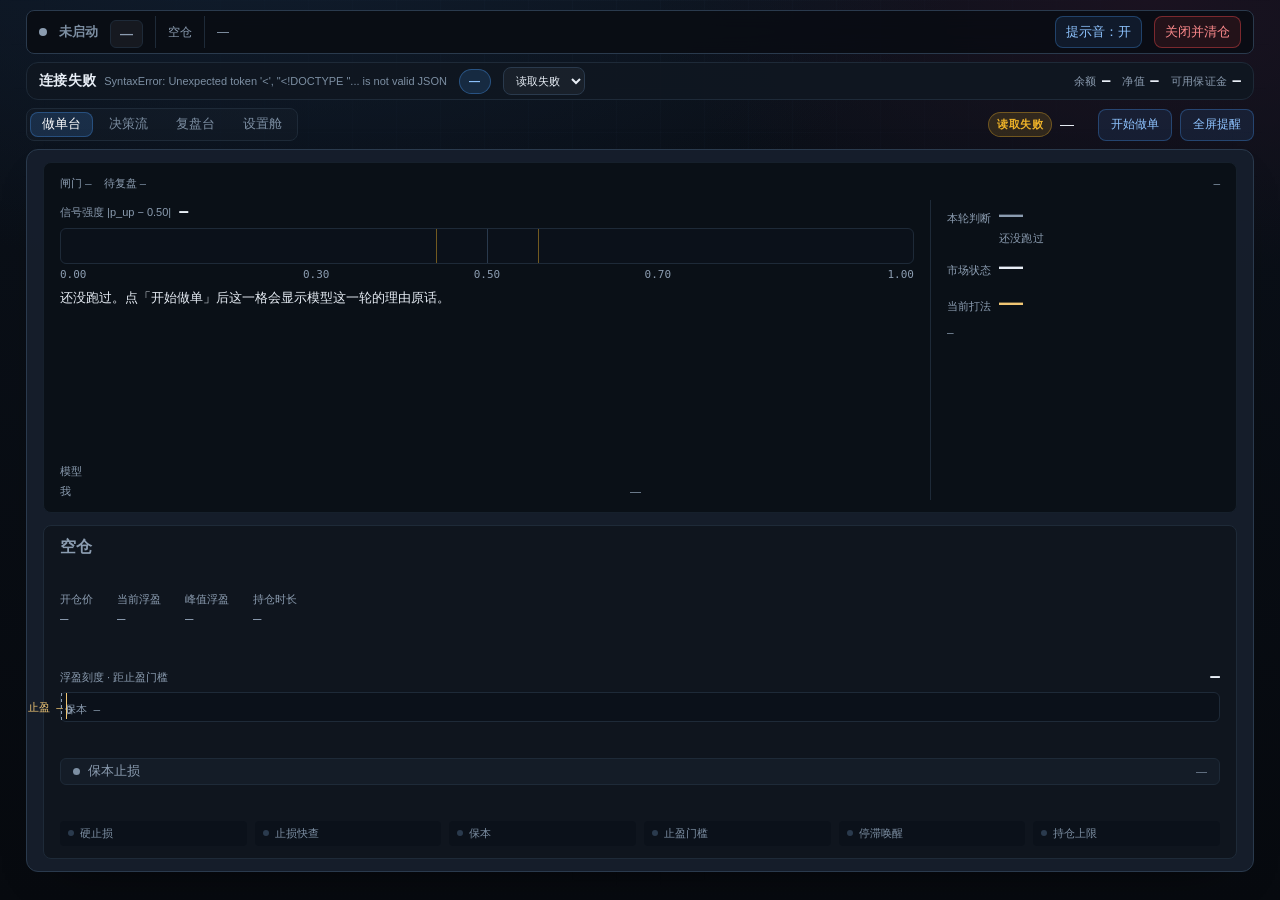
==== commit bd976da2: "fix(ui): 「本轮判断」下移到右栏，紧贴它标注的「不做」 原来这四个字是卡片标题，在左上角；结论「不做」在右栏第一行。 横着隔 740px、竖着差 26px，中间还夹着信号条，标签和值分家， 读" ====
--- a/tools/dashboard_template.html
+++ b/tools/dashboard_template.html
@@ -214,16 +214,18 @@
   .ring.veto::before { background: var(--veto); }
   .ring-head { display: flex; align-items: center; gap: var(--sp2);
                margin-bottom: var(--sp2); min-width: 0; }
-  .ring-head .t { font-size: var(--fs-2); color: var(--muted); font-weight: 600;
-                  white-space: nowrap; }
+  /* 环头不再放标题：「本轮判断」是「不做」的标签，不是卡片标题。原来它在
+     左上角、结论在右栏，横着隔 740px、竖着差 26px，中间还夹着信号条，
+     标签和值分家。现在标题下移到右栏，正好排在「不做」前面；环头只剩
+     闸门/待复盘/时刻，meta 靠左补位，时刻仍靠右。 */
   .ring-head .ts {
-    margin-left: var(--sp3); font-size: var(--fs-1); color: var(--dim);
+    margin-left: auto; font-size: var(--fs-1); color: var(--dim);
     font-family: var(--mono); white-space: nowrap;
   }
-  /* act / 闸门 / 待复盘：从环底那一行并到这里。三小段都不换行，
+  /* 闸门 / 待复盘：从环底那一行并到这里。两小段都不换行，
      窄一点就整体收窄（不折行，折行会顶高环头）。 */
   .ring-meta {
-    display: flex; gap: var(--sp3); margin-left: auto; min-width: 0;
+    display: flex; gap: var(--sp3); min-width: 0;
     font-size: var(--fs-1); color: var(--dim); white-space: nowrap; overflow: hidden;
   }
   .ring-meta b { color: var(--muted); font-weight: 500; font-family: var(--mono); }
@@ -340,6 +342,10 @@
     margin-top: var(--sp2); min-width: 0;
   }
   .side-kv .k { font-size: var(--fs-1); color: var(--dim); white-space: nowrap; }
+  /* 「本轮判断 不做」是第一行，标签和值同一基线；后续两行才有上间距。
+     必须限定 .ring-side 的直接子元素，否则 .ctx-state 里的「市场状态」
+     也会命中 :first-child 而丢掉上间距。 */
+  .ring-side > .side-kv:first-child { margin-top: 0; }
   .side-kv .v {
     font-size: var(--fs-9); line-height: 1.15; font-weight: 700;
     letter-spacing: -.3px; color: var(--text);
@@ -2101,11 +2107,10 @@
            原话理由 + 建议胶囊 + 等待锚点。 -->
       <div class="ring" id="ring">
         <div class="ring-head">
-          <span class="t">本轮判断</span>
           <span class="ring-tag hidden" id="ringTag">—</span>
           <!-- 闸门 / 待复盘：原来是环底单独一行（27px + 8px 内边距），并到环头。
-               act 2026-11-05 从环头删掉：右栏已经有 24px 的「不做」加一行
-               「模型主动放弃」副标题，环头再来一个 act false 就是同一信息第三份。 -->
+               标题「本轮判断」2026-11-05 下移到右栏、紧贴结论「不做」；
+               act 也不在环头：右栏 24px 的「不做」加副标题已经是两份。 -->
           <span class="ring-meta" title="闸门 = 程序闸门是否放行；待复盘 = 平仓后还没复盘的笔数">
             <span>闸门 <b id="fGate">—</b></span>
             <span>待复盘 <b id="fPend">—</b></span>
@@ -2155,12 +2160,16 @@
               </div>
             </div>
           </div>
-          <!-- 右栏 = 字：纵向结论列。顺序是「先看结论、再看依据」：
-               不做 → 市场状态 → 当前打法 → 参数。三个值都是 --fs-9，
-               靠 11px 标签分层，读作「市场状态：震荡市」。
+          <!-- 右栏 = 字：纵向结论列。三行同一节奏，都是「11px 标签 + 24px 值」：
+               本轮判断：不做 → 市场状态：震荡市 → 当前打法：低买高卖 → 参数。
+               标题跟着值走：原来「本轮判断」在卡片左上角，离结论 740px，
+               读的时候标签和值接不上。
                打法由后端按 regime + cfg 现算，空仓也有具体文案，前端不拼口径。 -->
           <div class="ring-side" id="ringSide">
-            <div class="ring-act hold" id="ringAct"><span id="ringWord">—</span><small id="ringActSub">还没跑过</small></div>
+            <div class="side-kv">
+              <span class="k">本轮判断</span>
+              <div class="ring-act hold" id="ringAct"><span id="ringWord">—</span><small id="ringActSub">还没跑过</small></div>
+            </div>
             <div class="ctx-state" id="ctxState">
               <div class="side-kv">
                 <span class="k">市场状态</span><span class="v" id="ctxRegime">—</span>
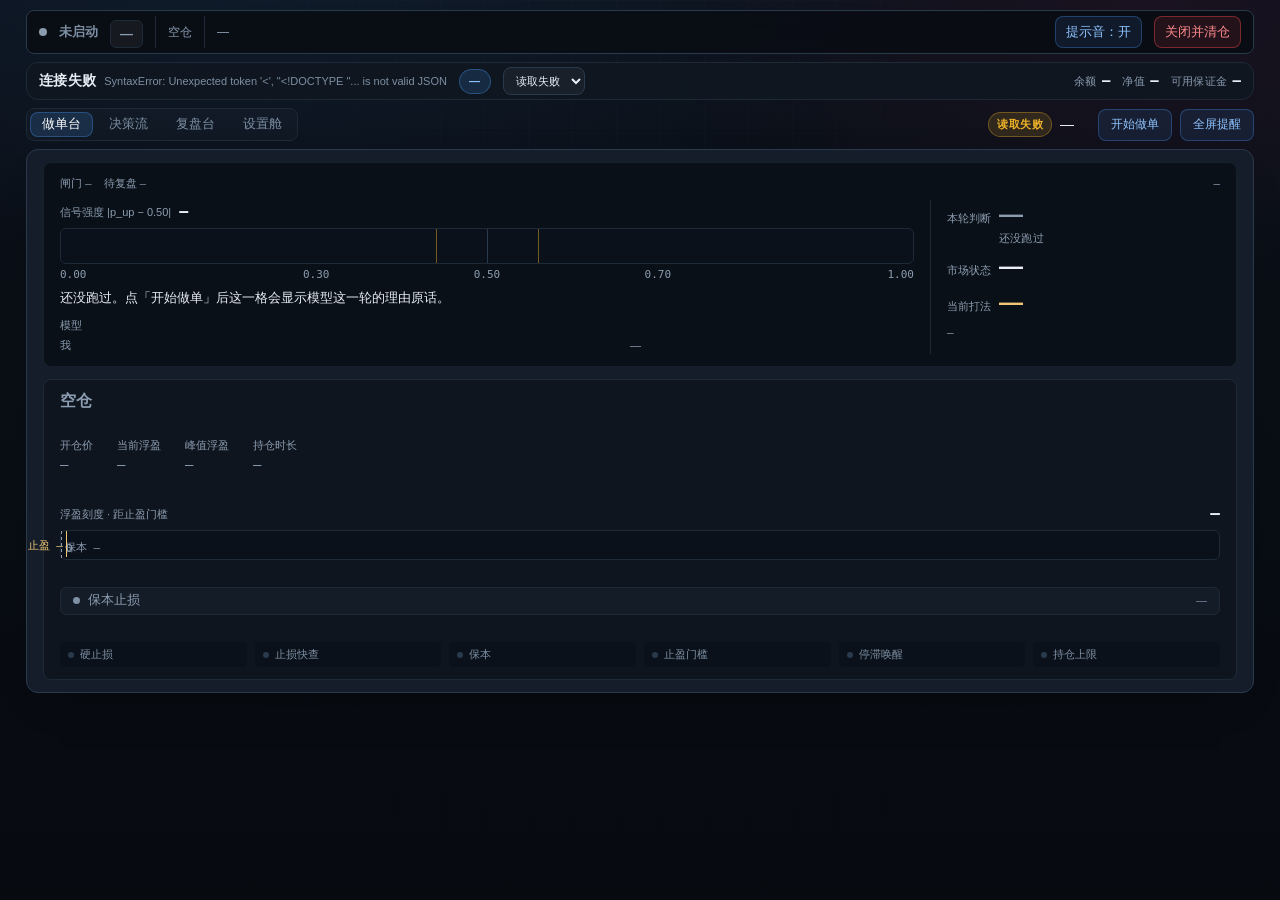
==== commit 72b62f36: "fix(ui): 宽屏下做单台不再摊出空洞（环按内容定高 + 卡片最多长 80px） 1600×900 实测：卡片被撑到 630px，环分到 303px，而内容只有 ~207px； 多出来的 96px" ====
--- a/tools/dashboard_template.html
+++ b/tools/dashboard_template.html
@@ -192,10 +192,15 @@
      被挤成两行半，持仓面板那 38% 宽度下四个数字已经挤到要退回 2×2。
      改成上下铺满之后，p_up 条和理由一行能放的字数翻了近一倍，持仓面板也能
      把 6 盏闸门灯从 3×2 摊成一行 6 个，省下整整一行高度。
-     行高 1.05 : 1 —— 环里要放模型原话，天然比四个数字需要多一点。 */
+     行高改 auto / 1fr（2026-11-05 收空白）：环里内容只有 ~190px，被 1.05fr
+     拉到 303px 之后 `.ctx-cmp` 的 margin-top:auto 把 96px 空白堆在「理由」和
+     「模型/我」之间，右栏参数行下面同样空一截——1600×900 实测两条空洞。
+     改成环按内容定高、富余进持仓面板：持仓面板本来就靠 space-between 吸收
+     高度，多给它属于「铺开」不是「挖洞」。卡片本身的富余另由 fitDesk 收口
+     （最多长 80px），否则 1080 高时页面底部会空掉三分之一。 */
   .at-grid {
     display: grid; grid-template-columns: minmax(0, 1fr);
-    grid-template-rows: minmax(0, 1.05fr) minmax(0, 1fr);
+    grid-template-rows: auto minmax(0, 1fr);
     gap: var(--sp3); align-items: stretch;
   }
 
@@ -600,21 +605,15 @@
   #live-desk .pos-panel { justify-content: space-between; }
 
   /* ---- 矮窗口紧凑排版（.tight 由 fitPane 实测后挂到 #live-desk 上）----
-     1120×720 是窗口允许的最小尺寸（desktop.py 的 min_size），在这一档下
-     宽松版自然高度 638px，而可用只有 550px——差 88px 全靠空档：
-     `grid-template-rows: 1.05fr / 1fr` 在「容器高度不定」时会把两行一起
-     往上抬，环里原来的 .rspacer 各被撑到 42px（设计意图是 4px），
-     持仓面板的 space-between 同理。改 auto 之后这两处空白立刻归零，
-     内容一个字没动。（.rspacer 已随左图右字改版删除，空档改由
-     .ctx-cmp / .ctx-ev 的 margin-top:auto 承担，同样会归零。）
-     只在装不下时才挂 .tight：宽屏上那些留白是刻意铺开的呼吸位，不能删。 */
-  #live-desk.tight .at-grid { grid-template-rows: auto minmax(0, 1fr); }
+     1120×720 是窗口允许的最小尺寸（desktop.py 的 min_size），这一档要把
+     卡片内外边距和轨道高度一起压下来才装得下。
+     行高不再由 .tight 改：.at-grid 已经是 auto / 1fr（见文件上半段），
+     宽屏的富余高度统一进持仓面板，环不再被拉出空洞。 */
   #live-desk.tight > .card.l1 { padding-top: var(--sp2); padding-bottom: var(--sp2); }
   #live-desk.tight #ring { padding: 10px 14px; }
   #live-desk.tight .pos-panel { padding: 10px 14px; }
   #live-desk.tight .put-track { height: 28px; }
-  /* 矮窗口：左图右字保住三个大字和参数行（打法参数不能被省掉），只压色块高度。
-     .ctx-ev 的 margin-top:auto 在装不下时本来就会归零，不需要另写覆盖。 */
+  /* 矮窗口：左图右字保住三个大字和参数行（打法参数不能被省掉），只压色块高度。 */
   #live-desk.tight .cmp-cell { height: 10px; }
   /* 页脚一条带子兼三件事：标题 / 条数 / 跳过行开关。原来这三样各占一行
      （表头 22px + 过滤条），决策流因此少显示整整一行。 */
@@ -6965,10 +6964,14 @@
     minH = card.scrollHeight;
   }
   if (avail > minH) {
-    // 富余空间交给卡片自己：做单台给 at-grid（各区块按间距铺开），
-    // 决策流给 .stream-body（列表变长）。空仓/未启动时也不会在底部留一条空档。
-    card.style.height = avail + 'px';
-    card.style.maxHeight = avail + 'px';
+    // 富余空间交给卡片自己：决策流给 .stream-body（列表变长）。
+    // 做单台例外：它只有「环 + 持仓」两块固定内容，撑满视口只会把空白摊进
+    // 卡片内部（1600×900 实测：环里一条 96px 空洞，或持仓面板被 space-between
+    // 撑散）；完全不撑又会在 1080 高的屏上留下三分之一屏的空白背景。
+    // 折中：最多再长 80px（一行呼吸位），其余富余留给页面。
+    const capH = paneId === 'live-desk' ? Math.min(avail, minH + 80) : avail;
+    card.style.height = capH + 'px';
+    card.style.maxHeight = capH + 'px';
     // 自校验：撑满后文档还是比视口高，说明 top 量早了（账户条/标题还没渲染出来），
     // 或者内容确实装不下——退回最小高度让页面滚，绝不把卡片撑到视口外。
     if (document.documentElement.scrollHeight > window.innerHeight + 1) {
@@ -6982,8 +6985,9 @@
     pane.classList.add('tight');
     const minTight = card.scrollHeight;
     if (avail > minTight) {
-      card.style.height = avail + 'px';
-      card.style.maxHeight = avail + 'px';
+      const capTight = Math.min(avail, minTight + 80);
+      card.style.height = capTight + 'px';
+      card.style.maxHeight = capTight + 'px';
       if (document.documentElement.scrollHeight > window.innerHeight + 1) {
         card.style.height = '';
         card.style.maxHeight = minTight + 'px';
